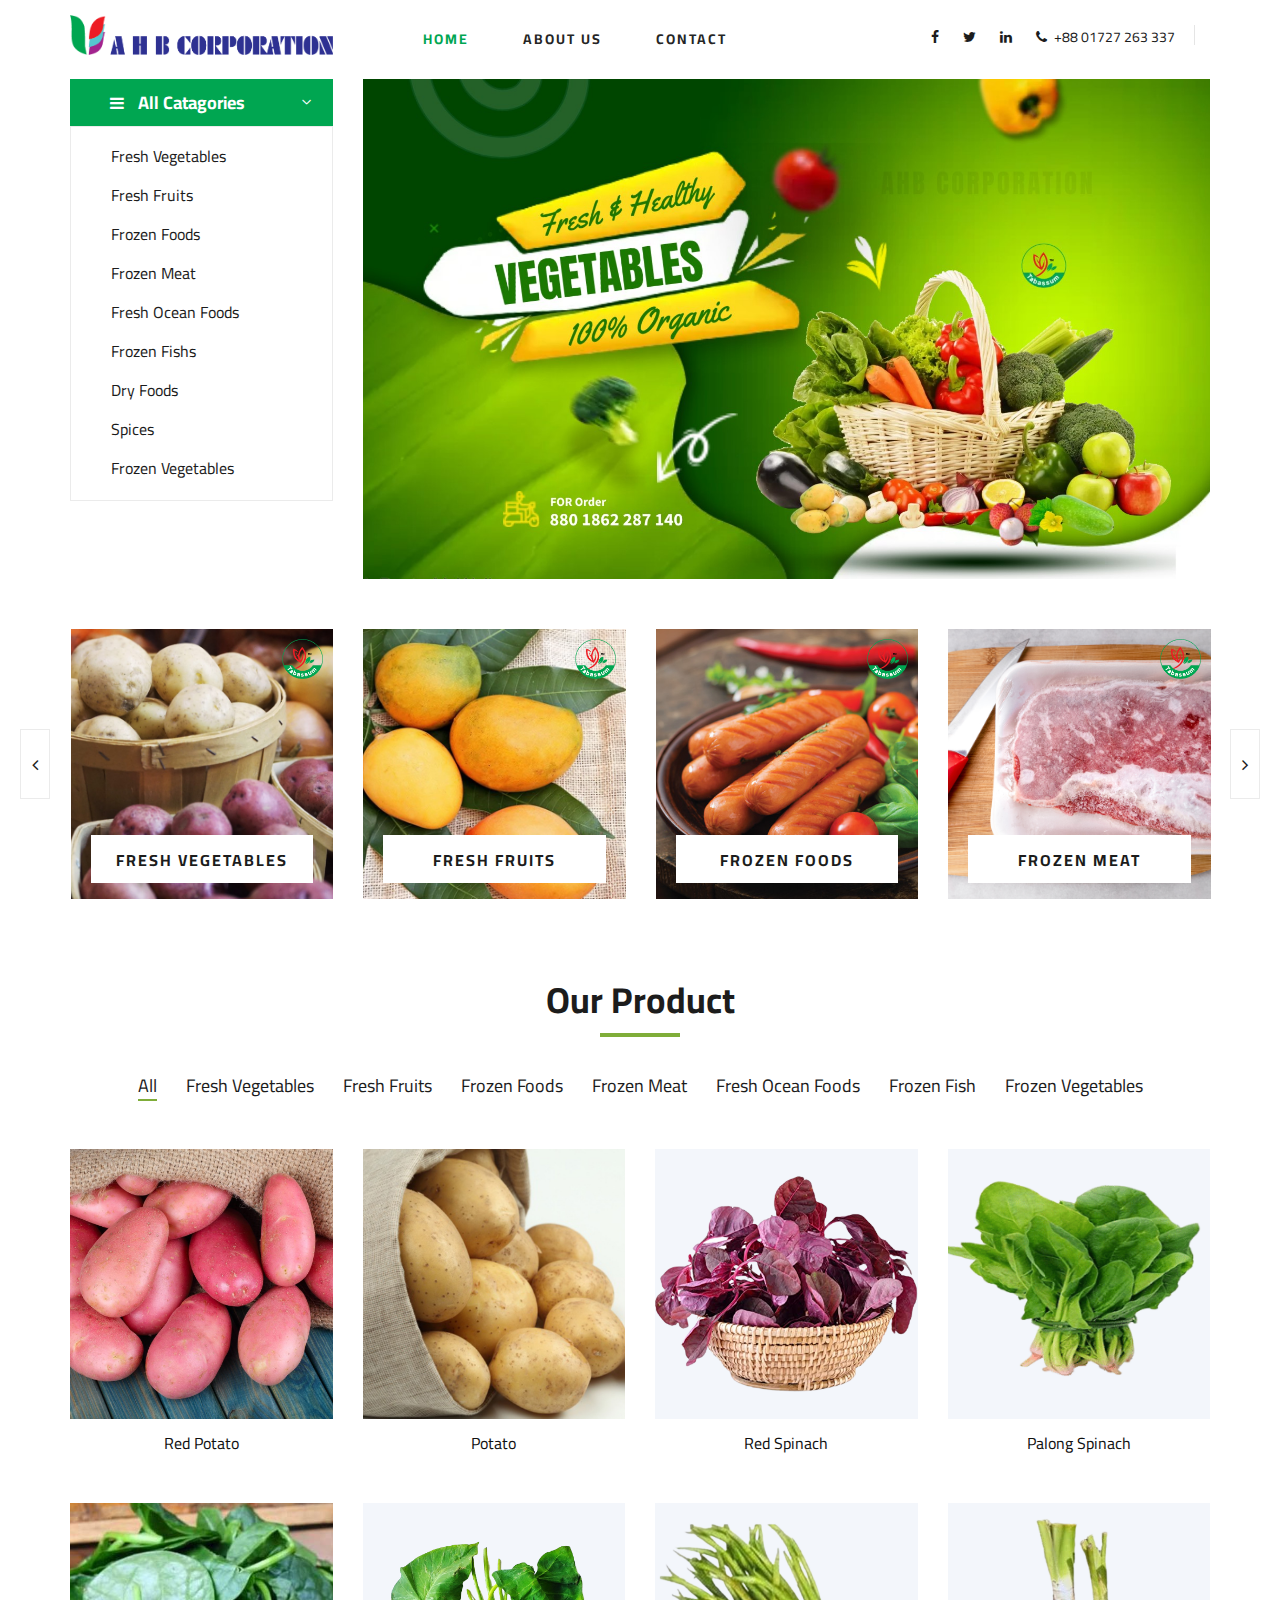
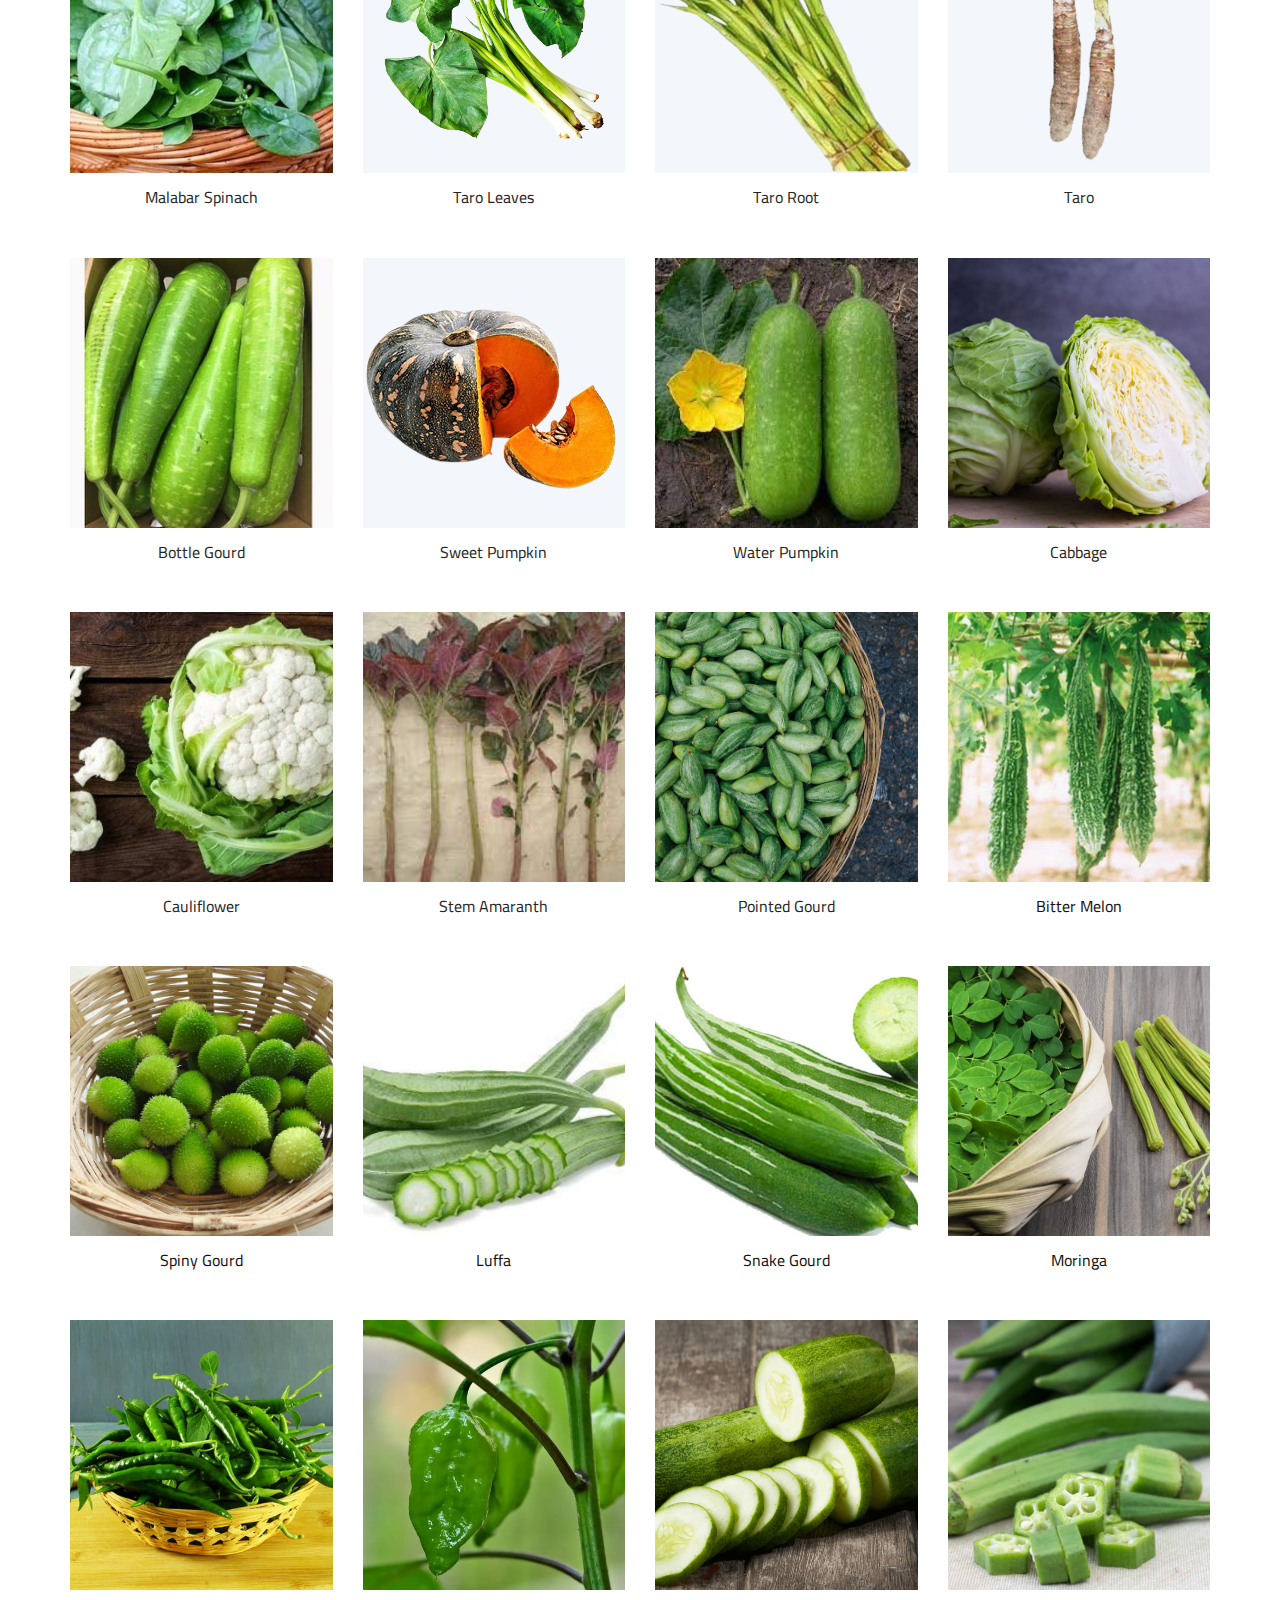
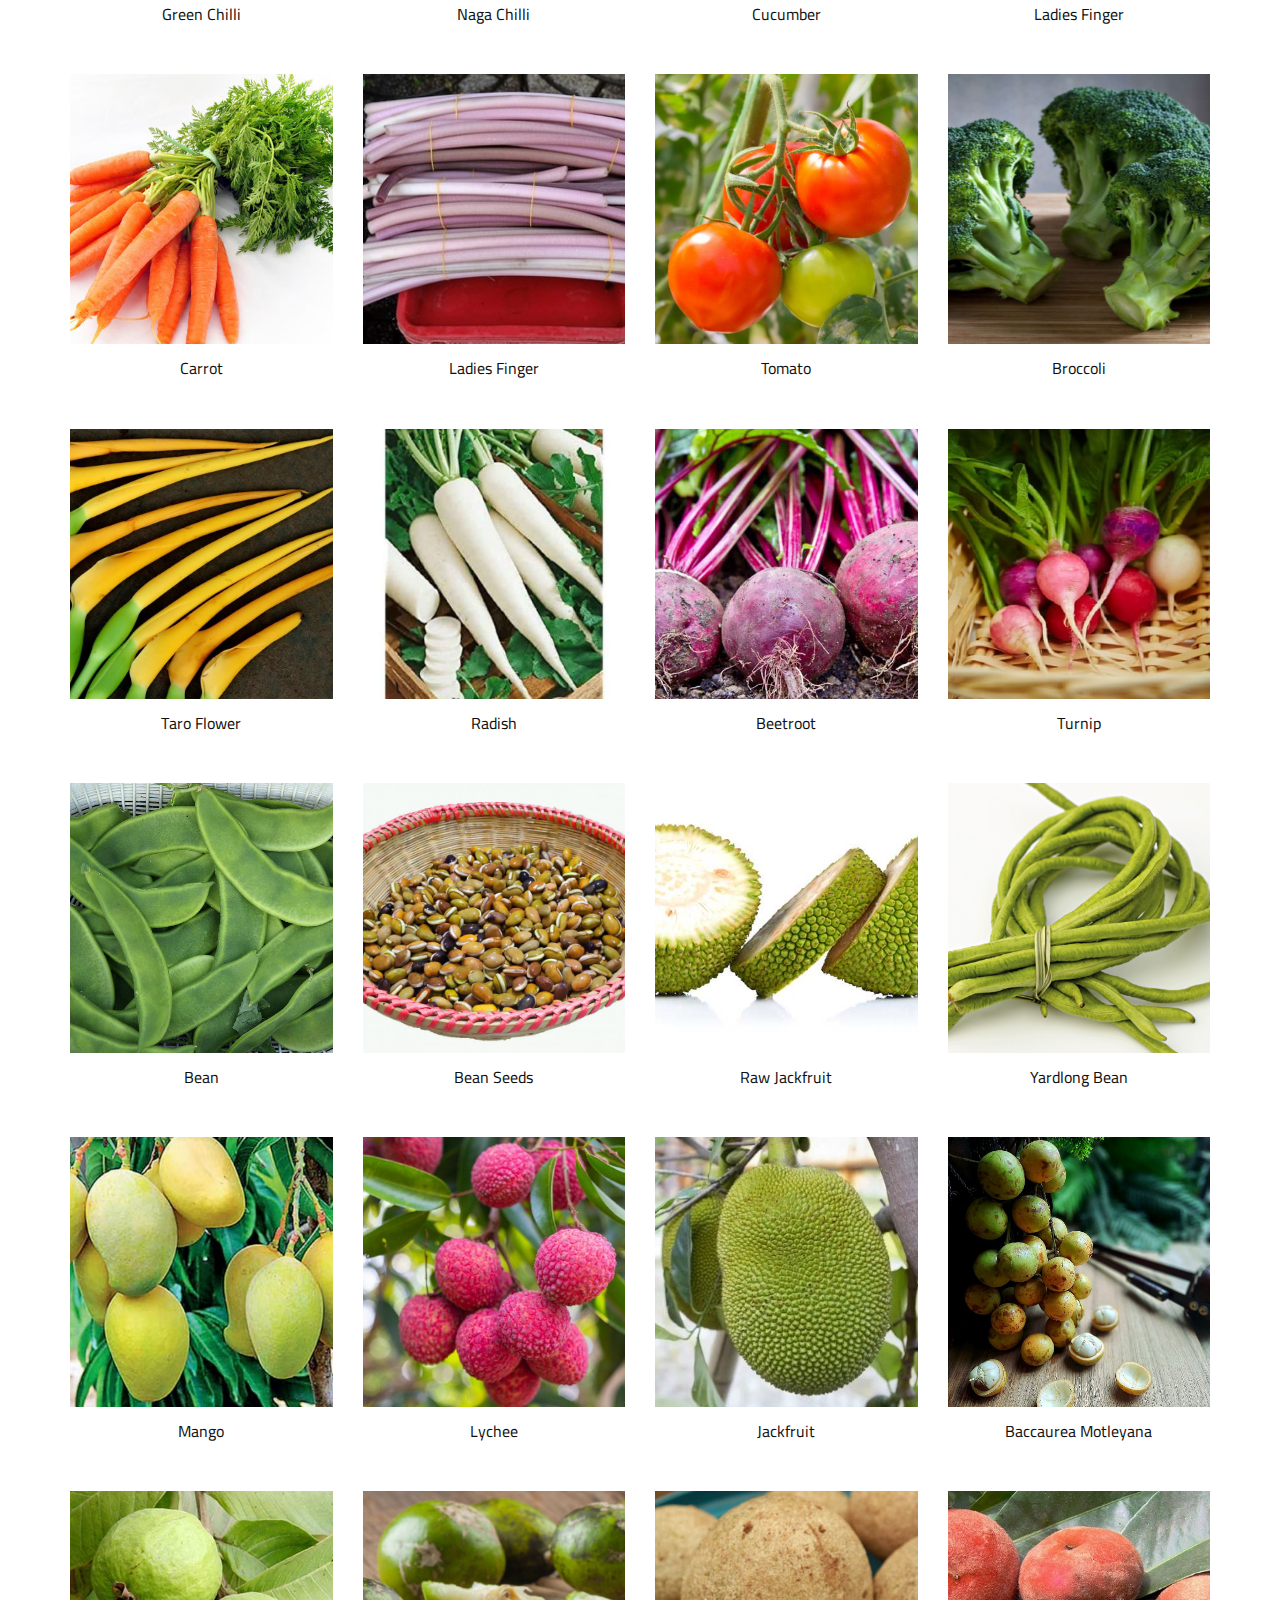
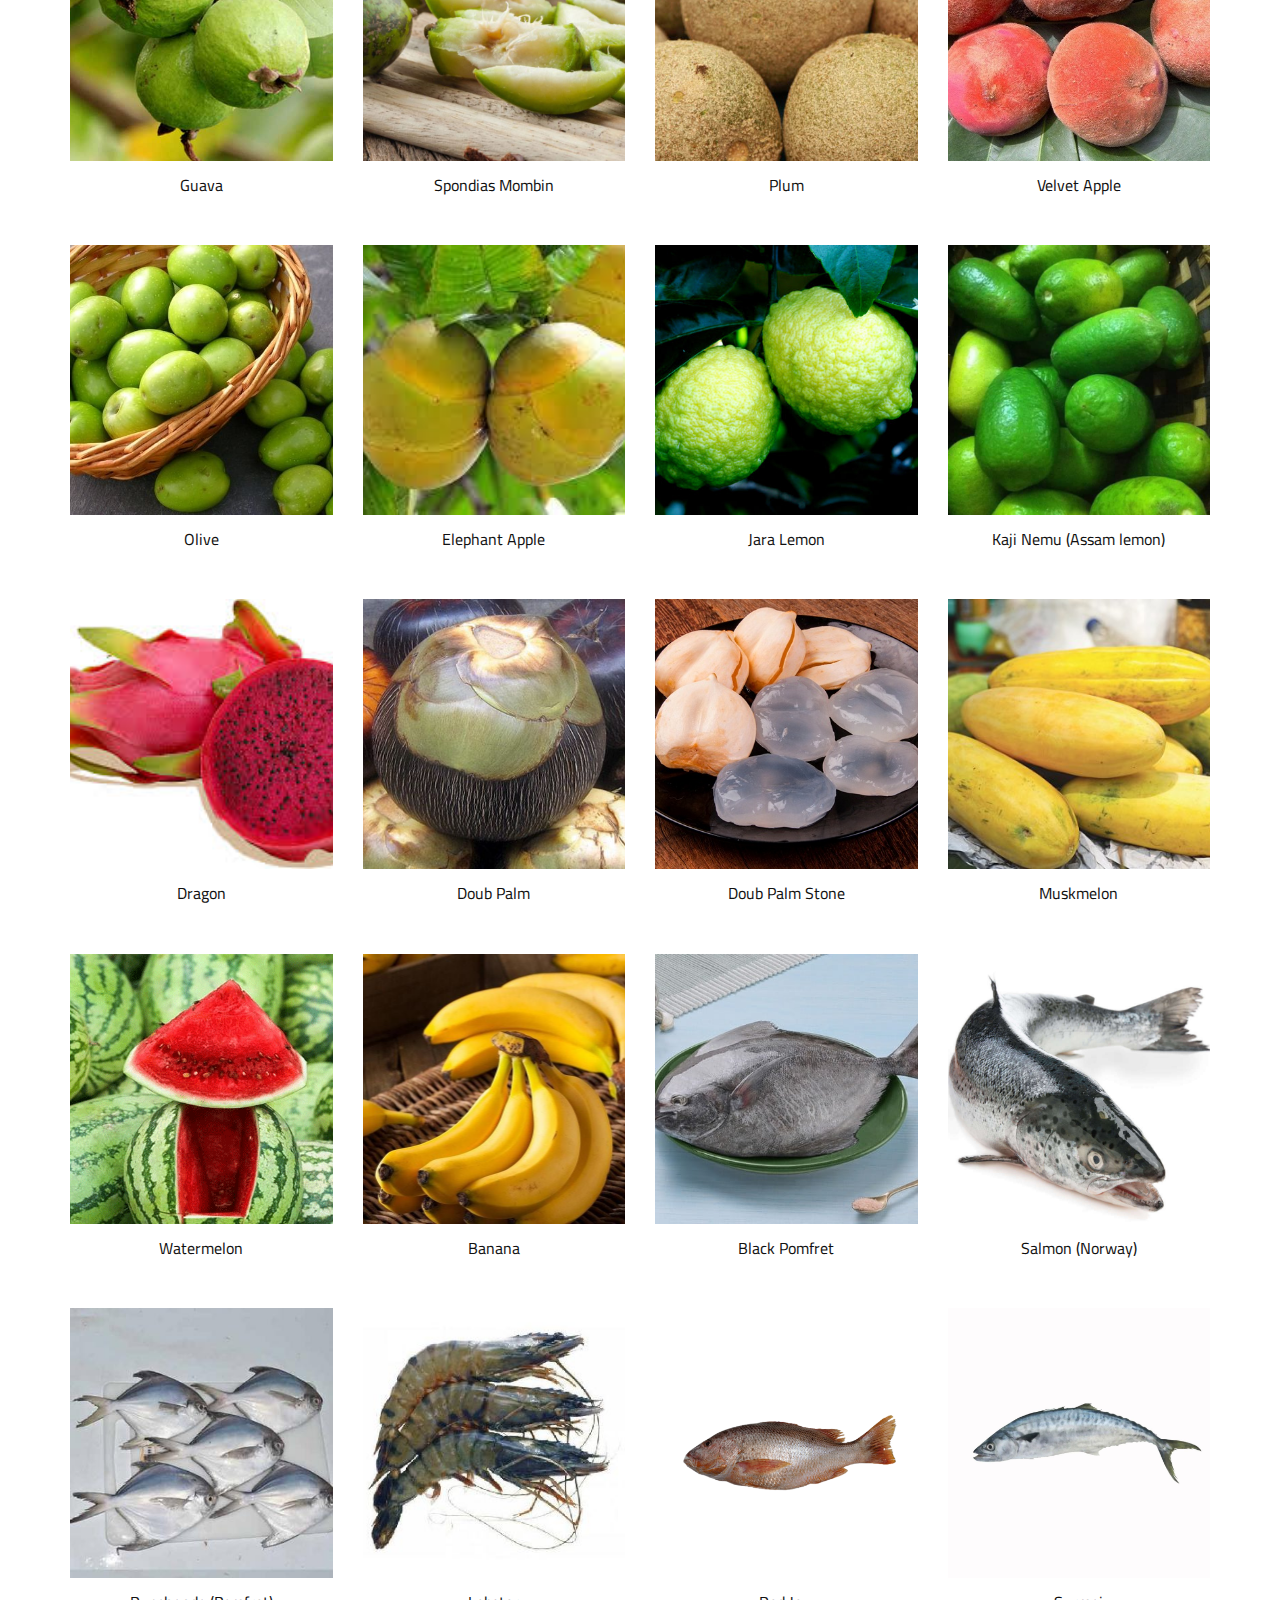
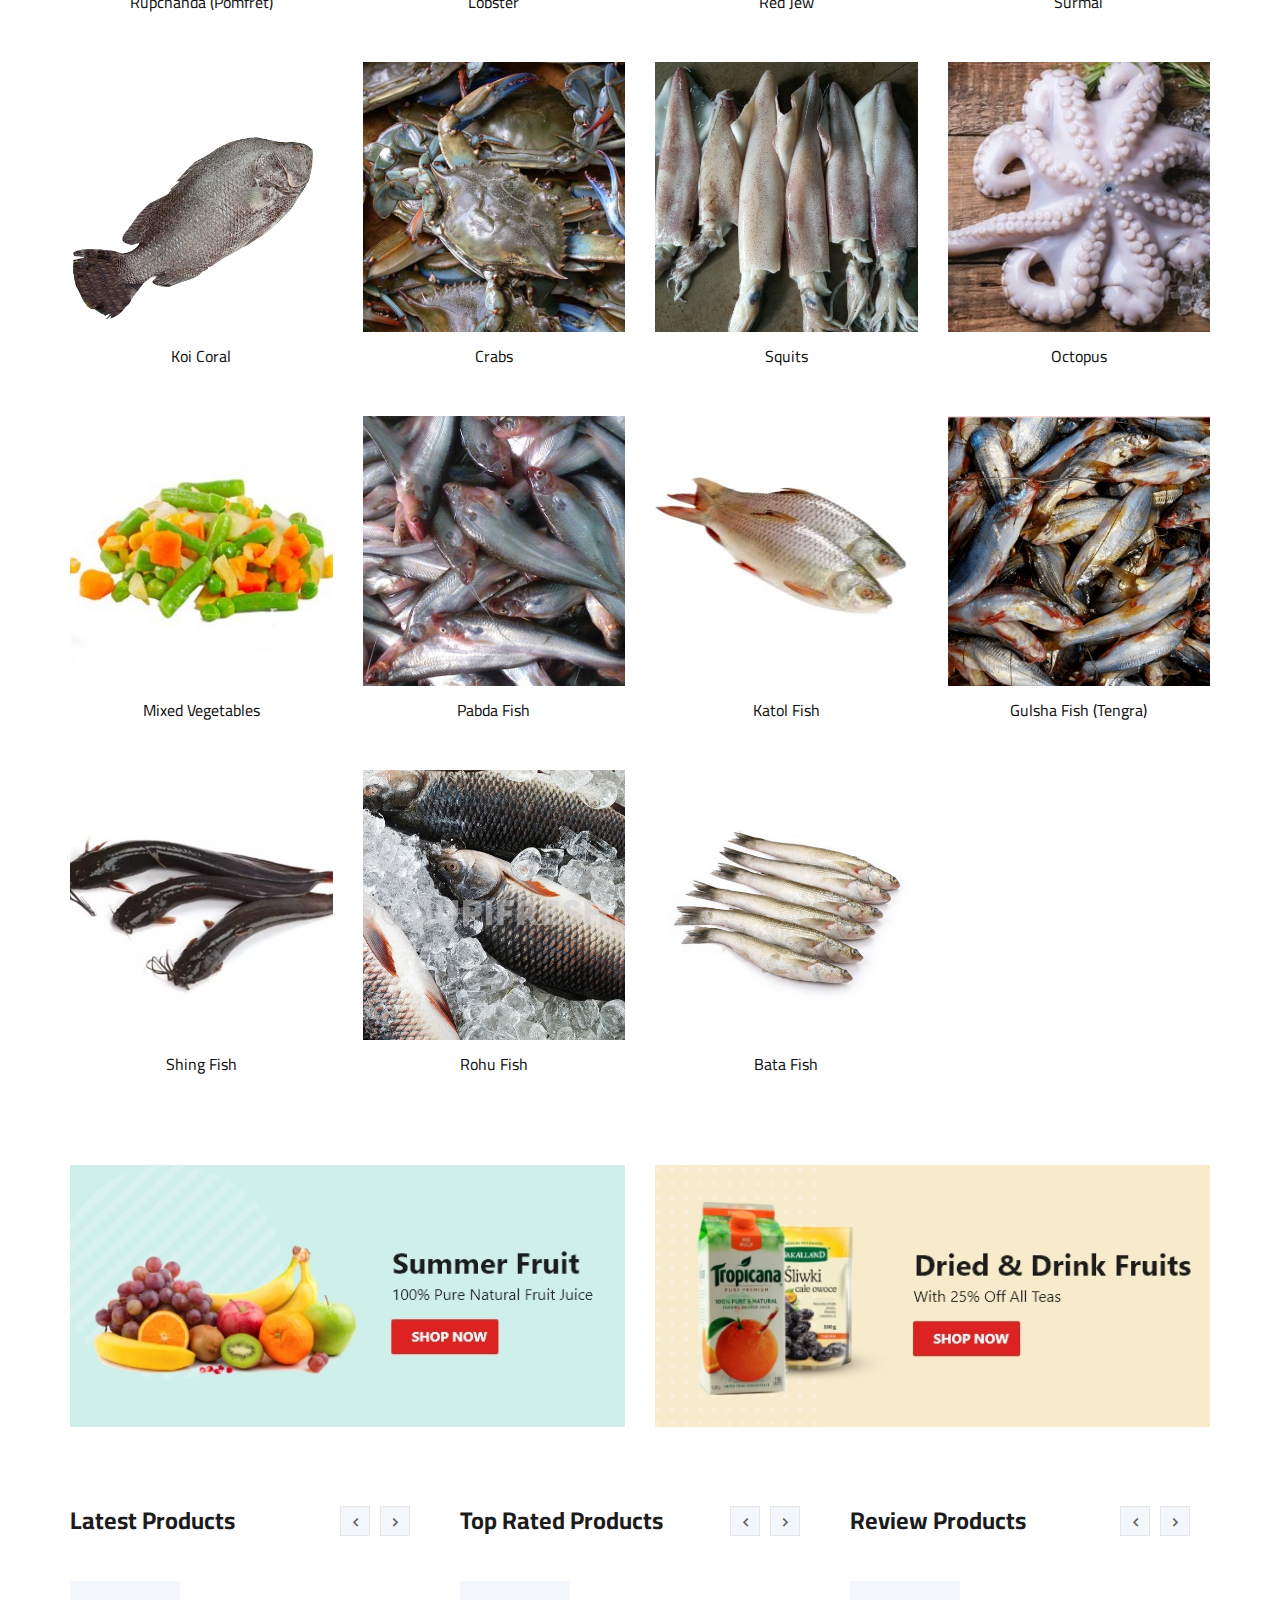
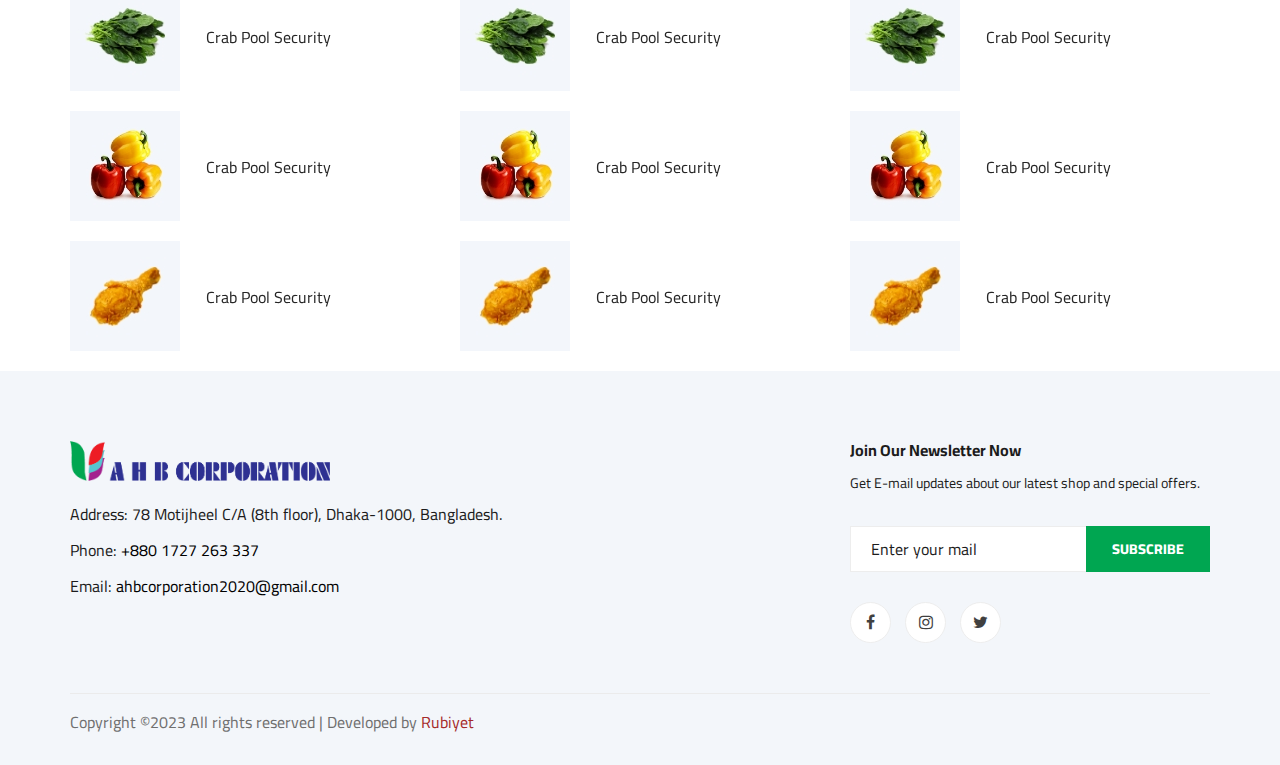
==== index.html @ 31fc53e1 "c6 done" ====
<!DOCTYPE html>
<html lang="en">

<head>
    <meta charset="UTF-8">
    <meta name="description" content="AHB CORPORATION">
    <meta name="keywords" content="AHB CORPORATION, In 2020 by Abid Hasan Biplob in Bangladesh with a vision to
    contribute to the economic development of the country and create a positive impact on the
    global marketplace., Rubiyet Fardous">
    <meta name="viewport" content="width=device-width, initial-scale=1.0">
    <meta http-equiv="X-UA-Compatible" content="ie=edge">
    <title>AHB CORPORATION</title>
    <link rel="icon" href="img/icon.png" type="image/png">

    <!-- Google Font -->
    <link href="https://fonts.googleapis.com/css2?family=Cairo:wght@200;300;400;600;900&display=swap" rel="stylesheet">

    <!-- Css Styles -->
    <link rel="stylesheet" href="css/bootstrap.min.css" type="text/css">
    <link rel="stylesheet" href="css/font-awesome.min.css" type="text/css">
    <link rel="stylesheet" href="css/elegant-icons.css" type="text/css">
    <link rel="stylesheet" href="css/nice-select.css" type="text/css">
    <link rel="stylesheet" href="css/jquery-ui.min.css" type="text/css">
    <link rel="stylesheet" href="css/owl.carousel.min.css" type="text/css">
    <link rel="stylesheet" href="css/slicknav.min.css" type="text/css">
    <link rel="stylesheet" href="css/style.css" type="text/css">
</head>

<body>
    <!-- Page Preloder -->
    <div id="preloder">
        <div class="loader"></div>
    </div>

    <!-- Humberger Begin -->
    <div class="humberger__menu__overlay"></div>
    <div class="humberger__menu__wrapper">
        <div class="humberger__menu__logo">
            <a href="#"><img src="img/logo.png" alt=""></a>
        </div>
        <nav class="humberger__menu__nav mobile-menu">
            <ul>
                <li class="active"><a href="./index.html">Home</a></li>
                <li><a href="./about.html">About Us</a></li>
                <li><a href="./contact.html">Contact</a></li>
            </ul>
        </nav>
        <div id="mobile-menu-wrap"></div>
        <div class="header__top__right__social">
            <a href="https://www.facebook.com/ahbcorporationbd"><i class="fa fa-facebook"></i></a>
            <a href="#"><i class="fa fa-twitter"></i></a>
            <a href="#"><i class="fa fa-linkedin"></i></a>
        </div>
        <div class="humberger__menu__contact">
            <ul>
                <li><a href="mailto:ahbcorporation2020@gmail.com" style="color: black;"><i
                            class="fa fa-envelope"></i>&ensp;ahbcorporation2020@gmail.com</a></li>
                <li><a href="tel:+8801862297140" style="color: black;"><i class="fa fa-phone"></i>&ensp;+88 01727 263
                        337</a></li>
            </ul>
        </div>
    </div>
    <!-- Humberger End -->

    <!-- Header Section Begin -->
    <header class="header">
        <div class="container">
            <div class="row">
                <div class="col-lg-3">
                    <div class="header__logo">
                        <a href="./index.html"><img src="img/logo.png" alt="" style="width: 400px;"></a>
                    </div>
                </div>
                <div class="col-lg-5">
                    <nav class="header__menu">
                        <ul>
                            <li class="active"><a href="./index.html">Home</a></li>
                            <li><a href="./about.html">About Us</a></li>
                            <li><a href="./contact.html">Contact</a></li>
                        </ul>
                    </nav>
                </div>
                <div class="col-lg-4">
                    <div class="header__cart">
                        <div class="header__top__right__social">
                            <a href="https://www.facebook.com/ahbcorporationbd"><i class="fa fa-facebook"></i></a>
                            <a href="#"><i class="fa fa-twitter"></i></a>
                            <a href="#"><i class="fa fa-linkedin"></i></a>
                            <a href="tel:+8801862297140"><i class="fa fa-phone"></i>&ensp;+88 01727 263 337</a>
                        </div>
                    </div>
                </div>
            </div>
            <div class="humberger__open">
                <i class="fa fa-bars"></i>
            </div>
        </div>
    </header>
    <!-- Header Section End -->

    <!-- Hero Section Begin -->
    <section class="hero">
        <div class="container">
            <div class="row">
                <div class="col-lg-3">
                    <div class="hero__categories">
                        <div class="hero__categories__all">
                            <i class="fa fa-bars"></i>
                            <span>All Catagories</span>
                        </div>
                        <ul>
                            <li>Fresh Vegetables</li>
                            <li>Fresh Fruits</li>
                            <li>Frozen Foods</li>
                            <li>Frozen Meat</li>
                            <li>Fresh Ocean Foods</li>
                            <li>Frozen Fishs</li>
                            <li>Dry Foods</li>
                            <li>Spices</li>
                            <li>Frozen Vegetables</li>
                        </ul>
                    </div>
                </div>
                <div class="col-lg-9">
                    <div class="hero__item set-bg" data-setbg="img/hero/B-16.jpg">
                    </div>
                </div>
            </div>
        </div>
    </section>
    <!-- Hero Section End -->

    <!-- Categories Section Begin -->
    <section class="categories">
        <div class="container">
            <div class="row">
                <div class="categories__slider owl-carousel">
                    <div class="col-lg-3">
                        <div class="categories__item set-bg" data-setbg="img/categories/c-1.jpg">
                            <span><img src="img/logo2.png" alt="" width="40px" height="40px"></span>
                            <h5><p>Fresh Vegetables</p></h5>
                        </div>
                    </div>
                    <div class="col-lg-3">
                        <div class="categories__item set-bg" data-setbg="img/categories/c-2.jpg">
                            <span><img src="img/logo2.png" alt="" width="40px" height="40px"></span>
                            <h5><p>Fresh Fruits</p></h5>
                        </div>
                    </div>
                    <div class="col-lg-3">
                        <div class="categories__item set-bg" data-setbg="img/categories/c-3.jpg">
                            <span><img src="img/logo2.png" alt="" width="40px" height="40px"></span>
                            <h5><p>Frozen Foods</p></h5>
                        </div>
                    </div>
                    <div class="col-lg-3">
                        <div class="categories__item set-bg" data-setbg="img/categories/c-4.jpg">
                            <span><img src="img/logo2.png" alt="" width="40px" height="40px"></span>
                            <h5><p>Frozen Meat</p></h5>
                        </div>
                    </div>
                    <div class="col-lg-3">
                        <div class="categories__item set-bg" data-setbg="img/categories/c-5.jpg">
                            <span><img src="img/logo2.png" alt="" width="40px" height="40px"></span>
                            <h5><p>Fresh Ocean Foods</p></h5>
                        </div>
                    </div>
                    <div class="col-lg-3">
                        <div class="categories__item set-bg" data-setbg="img/categories/c-6.jpg">
                            <span><img src="img/logo2.png" alt="" width="40px" height="40px"></span>
                            <h5><p>Frozen Fishs</p></h5>
                        </div>
                    </div>
                    <div class="col-lg-3">
                        <div class="categories__item set-bg" data-setbg="img/categories/c-7.jpg">
                            <span><img src="img/logo2.png" alt="" width="40px" height="40px"></span>
                            <h5><p>Dry Foods</p></h5>
                        </div>
                    </div>
                    <div class="col-lg-3">
                        <div class="categories__item set-bg" data-setbg="img/categories/c-8.png">
                            <span><img src="img/logo2.png" alt="" width="40px" height="40px"></span>
                            <h5><p>Spices</p></h5>
                        </div>
                    </div>
                    <div class="col-lg-3">
                        <div class="categories__item set-bg" data-setbg="img/categories/c-9.jpg">
                            <span><img src="img/logo2.png" alt="" width="40px" height="40px"></span>
                            <h5><p>Frozen Vegetables</p></h5>
                        </div>
                    </div>
                </div>
            </div>
        </div>
    </section>
    <!-- Categories Section End -->

    <!-- Featured Section Begin -->
    <section class="featured spad">
        <div class="container">
            <div class="row">
                <div class="col-lg-12">
                    <div class="section-title">
                        <h2>Our Product</h2>
                    </div>
                    <div class="featured__controls">
                        <ul>
                            <li class="active" data-filter="*">All</li>
                            <li data-filter=".freshVegetables">Fresh Vegetables</li>
                            <li data-filter=".freshFruits">Fresh Fruits</li>
                            <li data-filter=".frozenFoods">Frozen Foods</li>
                            <li data-filter=".frozenMeat">Frozen Meat</li>
                            <li data-filter=".freshOceanFoods">Fresh Ocean Foods</li>
                            <li data-filter=".frozenFish">Frozen Fish</li>
                            <li data-filter=".frozenVegetables">Frozen Vegetables</li>
                        </ul>
                    </div>
                </div>
            </div>
            <div class="row featured__filter">
                <div class="col-lg-3 col-md-4 col-sm-6 mix freshVegetables">
                    <div class="featured__item">
                        <div class="featured__item__pic set-bg" data-setbg="img/featured/c1-1.jpg">
                        </div>
                        <div class="featured__item__text">
                            <h6>Red Potato</h6>
                        </div>
                    </div>
                </div>
                <div class="col-lg-3 col-md-4 col-sm-6 mix freshVegetables">
                    <div class="featured__item">
                        <div class="featured__item__pic set-bg" data-setbg="img/featured/c1-2.jpg">
                        </div>
                        <div class="featured__item__text">
                            <h6>Potato</h6>
                        </div>
                    </div>
                </div>
                <div class="col-lg-3 col-md-4 col-sm-6 mix freshVegetables">
                    <div class="featured__item">
                        <div class="featured__item__pic set-bg" data-setbg="img/featured/c1-3.png">
                        </div>
                        <div class="featured__item__text">
                            <h6>Red Spinach</h6>
                        </div>
                    </div>
                </div>
                <div class="col-lg-3 col-md-4 col-sm-6 mix freshVegetables">
                    <div class="featured__item">
                        <div class="featured__item__pic set-bg" data-setbg="img/featured/c1-4.png" style="background-color: #F3F6FB;">
                        </div>
                        <div class="featured__item__text">
                            <h6>Palong Spinach</h6>
                        </div>
                    </div>
                </div>
                <div class="col-lg-3 col-md-4 col-sm-6 mix freshVegetables">
                    <div class="featured__item">
                        <div class="featured__item__pic set-bg" data-setbg="img/featured/c1-5.jpg">
                        </div>
                        <div class="featured__item__text">
                            <h6><a href="#">Malabar Spinach</a></h6>
                        </div>
                    </div>
                </div>
                <div class="col-lg-3 col-md-4 col-sm-6 mix freshVegetables">
                    <div class="featured__item">
                        <div class="featured__item__pic set-bg" data-setbg="img/featured/c1-6.png">
                        </div>
                        <div class="featured__item__text">
                            <h6><a href="#">Taro Leaves</a></h6>
                        </div>
                    </div>
                </div>
                <div class="col-lg-3 col-md-4 col-sm-6 mix freshVegetables">
                    <div class="featured__item">
                        <div class="featured__item__pic set-bg" data-setbg="img/featured/c1-7.png">
                        </div>
                        <div class="featured__item__text">
                            <h6><a href="#">Taro Root</a></h6>
                        </div>
                    </div>
                </div>
                <div class="col-lg-3 col-md-4 col-sm-6 mix freshVegetables">
                    <div class="featured__item">
                        <div class="featured__item__pic set-bg" data-setbg="img/featured/c1-8.png">
                        </div>
                        <div class="featured__item__text">
                            <h6><a href="#">Taro</a></h6>
                        </div>
                    </div>
                </div>
                <div class="col-lg-3 col-md-4 col-sm-6 mix freshVegetables">
                    <div class="featured__item">
                        <div class="featured__item__pic set-bg" data-setbg="img/featured/c1-9.jpg">
                        </div>
                        <div class="featured__item__text">
                            <h6><a href="#">Bottle Gourd</a></h6>
                        </div>
                    </div>
                </div>
                <div class="col-lg-3 col-md-4 col-sm-6 mix freshVegetables">
                    <div class="featured__item">
                        <div class="featured__item__pic set-bg" data-setbg="img/featured/c1-10.png">
                        </div>
                        <div class="featured__item__text">
                            <h6><a href="#">Sweet Pumpkin</a></h6>
                        </div>
                    </div>
                </div>
                <div class="col-lg-3 col-md-4 col-sm-6 mix freshVegetables">
                    <div class="featured__item">
                        <div class="featured__item__pic set-bg" data-setbg="img/featured/c1-11.jpg">
                        </div>
                        <div class="featured__item__text">
                            <h6><a href="#">Water Pumpkin</a></h6>
                        </div>
                    </div>
                </div>
                <div class="col-lg-3 col-md-4 col-sm-6 mix freshVegetables">
                    <div class="featured__item">
                        <div class="featured__item__pic set-bg" data-setbg="img/featured/c1-12.jpg">
                        </div>
                        <div class="featured__item__text">
                            <h6><a href="#">Cabbage</a></h6>
                        </div>
                    </div>
                </div>
                <div class="col-lg-3 col-md-4 col-sm-6 mix freshVegetables">
                    <div class="featured__item">
                        <div class="featured__item__pic set-bg" data-setbg="img/featured/c1-13.jpg">
                        </div>
                        <div class="featured__item__text">
                            <h6><a href="#">Cauliflower</a></h6>
                        </div>
                    </div>
                </div>
                <div class="col-lg-3 col-md-4 col-sm-6 mix freshVegetables">
                    <div class="featured__item">
                        <div class="featured__item__pic set-bg" data-setbg="img/featured/c1-14.jpg">
                        </div>
                        <div class="featured__item__text">
                            <h6><a href="#">Stem Amaranth</a></h6>
                        </div>
                    </div>
                </div>
                <div class="col-lg-3 col-md-4 col-sm-6 mix freshVegetables">
                    <div class="featured__item">
                        <div class="featured__item__pic set-bg" data-setbg="img/featured/c1-15.jpg">
                        </div>
                        <div class="featured__item__text">
                            <h6><a href="#">Pointed Gourd</a></h6>
                        </div>
                    </div>
                </div>
                <div class="col-lg-3 col-md-4 col-sm-6 mix freshVegetables">
                    <div class="featured__item">
                        <div class="featured__item__pic set-bg" data-setbg="img/featured/c1-16.jpg">
                        </div>
                        <div class="featured__item__text">
                            <h6>Bitter Melon</h6>
                        </div>
                    </div>
                </div>
                <div class="col-lg-3 col-md-4 col-sm-6 mix freshVegetables">
                    <div class="featured__item">
                        <div class="featured__item__pic set-bg" data-setbg="img/featured/c1-17.jpg">
                        </div>
                        <div class="featured__item__text">
                            <h6>Spiny Gourd</h6>
                        </div>
                    </div>
                </div>
                <div class="col-lg-3 col-md-4 col-sm-6 mix freshVegetables">
                    <div class="featured__item">
                        <div class="featured__item__pic set-bg" data-setbg="img/featured/c1-18.jpg">
                        </div>
                        <div class="featured__item__text">
                            <h6>Luffa</h6>
                        </div>
                    </div>
                </div>
                <div class="col-lg-3 col-md-4 col-sm-6 mix freshVegetables">
                    <div class="featured__item">
                        <div class="featured__item__pic set-bg" data-setbg="img/featured/c1-19.jpg">
                        </div>
                        <div class="featured__item__text">
                            <h6>Snake Gourd</h6>
                        </div>
                    </div>
                </div>
                <div class="col-lg-3 col-md-4 col-sm-6 mix freshVegetables">
                    <div class="featured__item">
                        <div class="featured__item__pic set-bg" data-setbg="img/featured/c1-20.jpg">
                        </div>
                        <div class="featured__item__text">
                            <h6>Moringa</h6>
                        </div>
                    </div>
                </div>
                <div class="col-lg-3 col-md-4 col-sm-6 mix freshVegetables">
                    <div class="featured__item">
                        <div class="featured__item__pic set-bg" data-setbg="img/featured/c1-21.jpg">
                        </div>
                        <div class="featured__item__text">
                            <h6>Green Chilli</h6>
                        </div>
                    </div>
                </div>
                <div class="col-lg-3 col-md-4 col-sm-6 mix freshVegetables">
                    <div class="featured__item">
                        <div class="featured__item__pic set-bg" data-setbg="img/featured/c1-22.jpg">
                        </div>
                        <div class="featured__item__text">
                            <h6>Naga Chilli</h6>
                        </div>
                    </div>
                </div>
                <div class="col-lg-3 col-md-4 col-sm-6 mix freshVegetables">
                    <div class="featured__item">
                        <div class="featured__item__pic set-bg" data-setbg="img/featured/c1-23.jpg">
                        </div>
                        <div class="featured__item__text">
                            <h6>Cucumber</h6>
                        </div>
                    </div>
                </div>
                <div class="col-lg-3 col-md-4 col-sm-6 mix freshVegetables">
                    <div class="featured__item">
                        <div class="featured__item__pic set-bg" data-setbg="img/featured/c1-24.jpg">
                        </div>
                        <div class="featured__item__text">
                            <h6>Ladies Finger</h6>
                        </div>
                    </div>
                </div>
                <div class="col-lg-3 col-md-4 col-sm-6 mix freshVegetables">
                    <div class="featured__item">
                        <div class="featured__item__pic set-bg" data-setbg="img/featured/c1-25.jpg">
                        </div>
                        <div class="featured__item__text">
                            <h6>Carrot</h6>
                        </div>
                    </div>
                </div>
                <div class="col-lg-3 col-md-4 col-sm-6 mix freshVegetables">
                    <div class="featured__item">
                        <div class="featured__item__pic set-bg" data-setbg="img/featured/c1-26.jpg">
                        </div>
                        <div class="featured__item__text">
                            <h6>Ladies Finger</h6>
                        </div>
                    </div>
                </div>
                <div class="col-lg-3 col-md-4 col-sm-6 mix freshVegetables">
                    <div class="featured__item">
                        <div class="featured__item__pic set-bg" data-setbg="img/featured/c1-27.jpg">
                        </div>
                        <div class="featured__item__text">
                            <h6>Tomato</h6>
                        </div>
                    </div>
                </div>
                <div class="col-lg-3 col-md-4 col-sm-6 mix freshVegetables">
                    <div class="featured__item">
                        <div class="featured__item__pic set-bg" data-setbg="img/featured/c1-28.jpg">
                        </div>
                        <div class="featured__item__text">
                            <h6>Broccoli</h6>
                        </div>
                    </div>
                </div>
                <div class="col-lg-3 col-md-4 col-sm-6 mix freshVegetables">
                    <div class="featured__item">
                        <div class="featured__item__pic set-bg" data-setbg="img/featured/c1-29.jpg">
                        </div>
                        <div class="featured__item__text">
                            <h6>Taro Flower</h6>
                        </div>
                    </div>
                </div>
                <div class="col-lg-3 col-md-4 col-sm-6 mix freshVegetables">
                    <div class="featured__item">
                        <div class="featured__item__pic set-bg" data-setbg="img/featured/c1-30.jpg">
                        </div>
                        <div class="featured__item__text">
                            <h6>Radish</h6>
                        </div>
                    </div>
                </div>
                <div class="col-lg-3 col-md-4 col-sm-6 mix freshVegetables">
                    <div class="featured__item">
                        <div class="featured__item__pic set-bg" data-setbg="img/featured/c1-31.jpg">
                        </div>
                        <div class="featured__item__text">
                            <h6>Beetroot</h6>
                        </div>
                    </div>
                </div>
                <div class="col-lg-3 col-md-4 col-sm-6 mix freshVegetables">
                    <div class="featured__item">
                        <div class="featured__item__pic set-bg" data-setbg="img/featured/c1-32.jpg">
                        </div>
                        <div class="featured__item__text">
                            <h6>Turnip</h6>
                        </div>
                    </div>
                </div>
                <div class="col-lg-3 col-md-4 col-sm-6 mix freshVegetables">
                    <div class="featured__item">
                        <div class="featured__item__pic set-bg" data-setbg="img/featured/c1-33.jpg">
                        </div>
                        <div class="featured__item__text">
                            <h6>Bean</h6>
                        </div>
                    </div>
                </div>
                <div class="col-lg-3 col-md-4 col-sm-6 mix freshVegetables">
                    <div class="featured__item">
                        <div class="featured__item__pic set-bg" data-setbg="img/featured/c1-34.jpg">
                        </div>
                        <div class="featured__item__text">
                            <h6>Bean Seeds</h6>
                        </div>
                    </div>
                </div>
                <div class="col-lg-3 col-md-4 col-sm-6 mix freshVegetables">
                    <div class="featured__item">
                        <div class="featured__item__pic set-bg" data-setbg="img/featured/c1-35.jpg">
                        </div>
                        <div class="featured__item__text">
                            <h6>Raw Jackfruit</h6>
                        </div>
                    </div>
                </div>
                <div class="col-lg-3 col-md-4 col-sm-6 mix freshVegetables">
                    <div class="featured__item">
                        <div class="featured__item__pic set-bg" data-setbg="img/featured/c1-36.jpg">
                        </div>
                        <div class="featured__item__text">
                            <h6>Yardlong Bean</h6>
                        </div>
                    </div>
                </div>
                    <!-- Fresh Fruits -->
                <div class="col-lg-3 col-md-4 col-sm-6 mix freshFruits">
                    <div class="featured__item">
                        <div class="featured__item__pic set-bg" data-setbg="img/featured/c2/c2-1.jpg">
                        </div>
                        <div class="featured__item__text">
                            <h6>Mango</h6>
                        </div>
                    </div>
                </div>
                <div class="col-lg-3 col-md-4 col-sm-6 mix freshFruits">
                    <div class="featured__item">
                        <div class="featured__item__pic set-bg" data-setbg="img/featured/c2/2.jpg">
                        </div>
                        <div class="featured__item__text">
                            <h6>Lychee</h6>
                        </div>
                    </div>
                </div>
                <div class="col-lg-3 col-md-4 col-sm-6 mix freshFruits">
                    <div class="featured__item">
                        <div class="featured__item__pic set-bg" data-setbg="img/featured/c2/3.jpg">
                        </div>
                        <div class="featured__item__text">
                            <h6>Jackfruit</h6>
                        </div>
                    </div>
                </div>
                <div class="col-lg-3 col-md-4 col-sm-6 mix freshFruits">
                    <div class="featured__item">
                        <div class="featured__item__pic set-bg" data-setbg="img/featured/c2/4.jpg">
                        </div>
                        <div class="featured__item__text">
                            <h6>Baccaurea Motleyana</h6>
                        </div>
                    </div>
                </div>
                <div class="col-lg-3 col-md-4 col-sm-6 mix freshFruits">
                    <div class="featured__item">
                        <div class="featured__item__pic set-bg" data-setbg="img/featured/c2/5.jpg">
                        </div>
                        <div class="featured__item__text">
                            <h6>Guava</h6>
                        </div>
                    </div>
                </div>
                <div class="col-lg-3 col-md-4 col-sm-6 mix freshFruits">
                    <div class="featured__item">
                        <div class="featured__item__pic set-bg" data-setbg="img/featured/c2/6.jpg">
                        </div>
                        <div class="featured__item__text">
                            <h6>Spondias Mombin</h6>
                        </div>
                    </div>
                </div>
                <div class="col-lg-3 col-md-4 col-sm-6 mix freshFruits">
                    <div class="featured__item">
                        <div class="featured__item__pic set-bg" data-setbg="img/featured/c2/7.jpg">
                        </div>
                        <div class="featured__item__text">
                            <h6>Plum</h6>
                        </div>
                    </div>
                </div>
                <div class="col-lg-3 col-md-4 col-sm-6 mix freshFruits">
                    <div class="featured__item">
                        <div class="featured__item__pic set-bg" data-setbg="img/featured/c2/8.jpg">
                        </div>
                        <div class="featured__item__text">
                            <h6>Velvet Apple</h6>
                        </div>
                    </div>
                </div>
                <div class="col-lg-3 col-md-4 col-sm-6 mix freshFruits">
                    <div class="featured__item">
                        <div class="featured__item__pic set-bg" data-setbg="img/featured/c2/9.jpg">
                        </div>
                        <div class="featured__item__text">
                            <h6>Olive</h6>
                        </div>
                    </div>
                </div>
                <div class="col-lg-3 col-md-4 col-sm-6 mix freshFruits">
                    <div class="featured__item">
                        <div class="featured__item__pic set-bg" data-setbg="img/featured/c2/10.jpg">
                        </div>
                        <div class="featured__item__text">
                            <h6>Elephant Apple</h6>
                        </div>
                    </div>
                </div>
                <div class="col-lg-3 col-md-4 col-sm-6 mix freshFruits">
                    <div class="featured__item">
                        <div class="featured__item__pic set-bg" data-setbg="img/featured/c2/11.jpg">
                        </div>
                        <div class="featured__item__text">
                            <h6>Jara Lemon</h6>
                        </div>
                    </div>
                </div>
                <div class="col-lg-3 col-md-4 col-sm-6 mix freshFruits">
                    <div class="featured__item">
                        <div class="featured__item__pic set-bg" data-setbg="img/featured/c2/12.jpg">
                        </div>
                        <div class="featured__item__text">
                            <h6>Kaji Nemu (Assam lemon)</h6>
                        </div>
                    </div>
                </div>
                <div class="col-lg-3 col-md-4 col-sm-6 mix freshFruits">
                    <div class="featured__item">
                        <div class="featured__item__pic set-bg" data-setbg="img/featured/c2/13.jpg">
                        </div>
                        <div class="featured__item__text">
                            <h6>Dragon</h6>
                        </div>
                    </div>
                </div>
                <div class="col-lg-3 col-md-4 col-sm-6 mix freshFruits">
                    <div class="featured__item">
                        <div class="featured__item__pic set-bg" data-setbg="img/featured/c2/14.jpg">
                        </div>
                        <div class="featured__item__text">
                            <h6>Doub Palm</h6>
                        </div>
                    </div>
                </div>
                <div class="col-lg-3 col-md-4 col-sm-6 mix freshFruits">
                    <div class="featured__item">
                        <div class="featured__item__pic set-bg" data-setbg="img/featured/c2/15.jpg">
                        </div>
                        <div class="featured__item__text">
                            <h6>Doub Palm Stone</h6>
                        </div>
                    </div>
                </div>
                <div class="col-lg-3 col-md-4 col-sm-6 mix freshFruits">
                    <div class="featured__item">
                        <div class="featured__item__pic set-bg" data-setbg="img/featured/c2/16.jpg">
                        </div>
                        <div class="featured__item__text">
                            <h6>Muskmelon</h6>
                        </div>
                    </div>
                </div>
                <div class="col-lg-3 col-md-4 col-sm-6 mix freshFruits">
                    <div class="featured__item">
                        <div class="featured__item__pic set-bg" data-setbg="img/featured/c2/17.jpg">
                        </div>
                        <div class="featured__item__text">
                            <h6>Watermelon</h6>
                        </div>
                    </div>
                </div>
                <div class="col-lg-3 col-md-4 col-sm-6 mix freshFruits">
                    <div class="featured__item">
                        <div class="featured__item__pic set-bg" data-setbg="img/featured/c2/18.jpg">
                        </div>
                        <div class="featured__item__text">
                            <h6>Banana</h6>
                        </div>
                    </div>
                </div>
                <div class="col-lg-3 col-md-4 col-sm-6 mix freshOceanFoods">
                    <div class="featured__item">
                        <div class="featured__item__pic set-bg" data-setbg="img/featured/c5/1.jpg">
                        </div>
                        <div class="featured__item__text">
                            <h6>Black Pomfret</h6>
                        </div>
                    </div>
                </div>
                <div class="col-lg-3 col-md-4 col-sm-6 mix freshOceanFoods">
                    <div class="featured__item">
                        <div class="featured__item__pic set-bg" data-setbg="img/featured/c5/2.jpg">
                        </div>
                        <div class="featured__item__text">
                            <h6>Salmon (Norway)</h6>
                        </div>
                    </div>
                </div>
                <div class="col-lg-3 col-md-4 col-sm-6 mix freshOceanFoods">
                    <div class="featured__item">
                        <div class="featured__item__pic set-bg" data-setbg="img/featured/c5/3.jpg">
                        </div>
                        <div class="featured__item__text">
                            <h6>Rupchanda (Pomfret)</h6>
                        </div>
                    </div>
                </div>
                <div class="col-lg-3 col-md-4 col-sm-6 mix freshOceanFoods">
                    <div class="featured__item">
                        <div class="featured__item__pic set-bg" data-setbg="img/featured/c5/4.jpg">
                        </div>
                        <div class="featured__item__text">
                            <h6>Lobster</h6>
                        </div>
                    </div>
                </div>
                <div class="col-lg-3 col-md-4 col-sm-6 mix freshOceanFoods">
                    <div class="featured__item">
                        <div class="featured__item__pic set-bg" data-setbg="img/featured/c5/5.jpg">
                        </div>
                        <div class="featured__item__text">
                            <h6>Red Jew</h6>
                        </div>
                    </div>
                </div>
                <div class="col-lg-3 col-md-4 col-sm-6 mix freshOceanFoods">
                    <div class="featured__item">
                        <div class="featured__item__pic set-bg" data-setbg="img/featured/c5/6.jpg">
                        </div>
                        <div class="featured__item__text">
                            <h6>Surmai</h6>
                        </div>
                    </div>
                </div>
                <div class="col-lg-3 col-md-4 col-sm-6 mix freshOceanFoods">
                    <div class="featured__item">
                        <div class="featured__item__pic set-bg" data-setbg="img/featured/c5/7.jpg">
                        </div>
                        <div class="featured__item__text">
                            <h6>Koi Coral</h6>
                        </div>
                    </div>
                </div>
                <div class="col-lg-3 col-md-4 col-sm-6 mix freshOceanFoods">
                    <div class="featured__item">
                        <div class="featured__item__pic set-bg" data-setbg="img/featured/c5/8.jpg">
                        </div>
                        <div class="featured__item__text">
                            <h6>Crabs</h6>
                        </div>
                    </div>
                </div>
                <div class="col-lg-3 col-md-4 col-sm-6 mix freshOceanFoods">
                    <div class="featured__item">
                        <div class="featured__item__pic set-bg" data-setbg="img/featured/c5/9.jpg">
                        </div>
                        <div class="featured__item__text">
                            <h6>Squits</h6>
                        </div>
                    </div>
                </div>
                <div class="col-lg-3 col-md-4 col-sm-6 mix freshOceanFoods">
                    <div class="featured__item">
                        <div class="featured__item__pic set-bg" data-setbg="img/featured/c5/10.jpg">
                        </div>
                        <div class="featured__item__text">
                            <h6>Octopus</h6>
                        </div>
                    </div>
                </div>
                <div class="col-lg-3 col-md-4 col-sm-6 mix frozenVegetables">
                    <div class="featured__item">
                        <div class="featured__item__pic set-bg" data-setbg="img/featured/c9/1.jpg">
                        </div>
                        <div class="featured__item__text">
                            <h6>Mixed Vegetables</h6>
                        </div>
                    </div>
                </div>
                <div class="col-lg-3 col-md-4 col-sm-6 mix frozenFish">
                    <div class="featured__item">
                        <div class="featured__item__pic set-bg" data-setbg="img/featured/c6/1.jpg">
                        </div>
                        <div class="featured__item__text">
                            <h6>Pabda Fish</h6>
                        </div>
                    </div>
                </div>
                <div class="col-lg-3 col-md-4 col-sm-6 mix frozenFish">
                    <div class="featured__item">
                        <div class="featured__item__pic set-bg" data-setbg="img/featured/c6/2.jpg">
                        </div>
                        <div class="featured__item__text">
                            <h6>Katol Fish</h6>
                        </div>
                    </div>
                </div>
                <div class="col-lg-3 col-md-4 col-sm-6 mix frozenFish">
                    <div class="featured__item">
                        <div class="featured__item__pic set-bg" data-setbg="img/featured/c6/3.jpg">
                        </div>
                        <div class="featured__item__text">
                            <h6>Gulsha Fish (Tengra)</h6>
                        </div>
                    </div>
                </div>
                <div class="col-lg-3 col-md-4 col-sm-6 mix frozenFish">
                    <div class="featured__item">
                        <div class="featured__item__pic set-bg" data-setbg="img/featured/c6/4.jpg">
                        </div>
                        <div class="featured__item__text">
                            <h6>Shing Fish</h6>
                        </div>
                    </div>
                </div>
                <div class="col-lg-3 col-md-4 col-sm-6 mix frozenFish">
                    <div class="featured__item">
                        <div class="featured__item__pic set-bg" data-setbg="img/featured/c6/5.jpg">
                        </div>
                        <div class="featured__item__text">
                            <h6>Rohu Fish</h6>
                        </div>
                    </div>
                </div>
                <div class="col-lg-3 col-md-4 col-sm-6 mix frozenFish">
                    <div class="featured__item">
                        <div class="featured__item__pic set-bg" data-setbg="img/featured/c6/6.jpg">
                        </div>
                        <div class="featured__item__text">
                            <h6>Bata Fish</h6>
                        </div>
                    </div>
                </div>
            </div>
        </div>
    </section>
    <!-- Featured Section End -->

    <!-- Banner Begin -->
    <div class="banner">
        <div class="container">
            <div class="row">
                <div class="col-lg-6 col-md-6 col-sm-6">
                    <div class="banner__pic">
                        <img src="img/banner/banner-1.jpg" alt="">
                    </div>
                </div>
                <div class="col-lg-6 col-md-6 col-sm-6">
                    <div class="banner__pic">
                        <img src="img/banner/banner-2.jpg" alt="">
                    </div>
                </div>
            </div>
        </div>
    </div>
    <!-- Banner End -->

    <!-- Latest Product Section Begin -->
    <section class="latest-product spad">
        <div class="container">
            <div class="row">
                <div class="col-lg-4 col-md-6">
                    <div class="latest-product__text">
                        <h4>Latest Products</h4>
                        <div class="latest-product__slider owl-carousel">
                            <div class="latest-prdouct__slider__item">
                                <div class="latest-product__item">
                                    <div class="latest-product__item__pic">
                                        <img src="img/latest-product/lp-1.jpg" alt="">
                                    </div>
                                    <div class="latest-product__item__text">
                                        <h6>Crab Pool Security</h6>
                                    </div>
                                </div>
                                <div class="latest-product__item">
                                    <div class="latest-product__item__pic">
                                        <img src="img/latest-product/lp-2.jpg" alt="">
                                    </div>
                                    <div class="latest-product__item__text">
                                        <h6>Crab Pool Security</h6>
                                    </div>
                                </div>
                                <div class="latest-product__item">
                                    <div class="latest-product__item__pic">
                                        <img src="img/latest-product/lp-3.jpg" alt="">
                                    </div>
                                    <div class="latest-product__item__text">
                                        <h6>Crab Pool Security</h6>
                                    </div>
                                </div>
                            </div>
                            <div class="latest-prdouct__slider__item">
                                <div class="latest-product__item">
                                    <div class="latest-product__item__pic">
                                        <img src="img/latest-product/lp-1.jpg" alt="">
                                    </div>
                                    <div class="latest-product__item__text">
                                        <h6>Crab Pool Security</h6>
                                    </div>
                                </div>
                                <div class="latest-product__item">
                                    <div class="latest-product__item__pic">
                                        <img src="img/latest-product/lp-2.jpg" alt="">
                                    </div>
                                    <div class="latest-product__item__text">
                                        <h6>Crab Pool Security</h6>
                                    </div>
                                </div>
                                <div class="latest-product__item">
                                    <div class="latest-product__item__pic">
                                        <img src="img/latest-product/lp-3.jpg" alt="">
                                    </div>
                                    <div class="latest-product__item__text">
                                        <h6>Crab Pool Security</h6>
                                    </div>
                                </div>
                            </div>
                        </div>
                    </div>
                </div>
                <div class="col-lg-4 col-md-6">
                    <div class="latest-product__text">
                        <h4>Top Rated Products</h4>
                        <div class="latest-product__slider owl-carousel">
                            <div class="latest-prdouct__slider__item">
                                <div class="latest-product__item">
                                    <div class="latest-product__item__pic">
                                        <img src="img/latest-product/lp-1.jpg" alt="">
                                    </div>
                                    <div class="latest-product__item__text">
                                        <h6>Crab Pool Security</h6>
                                    </div>
                                </div>
                                <div class="latest-product__item">
                                    <div class="latest-product__item__pic">
                                        <img src="img/latest-product/lp-2.jpg" alt="">
                                    </div>
                                    <div class="latest-product__item__text">
                                        <h6>Crab Pool Security</h6>
                                    </div>
                                </div>
                                <div class="latest-product__item">
                                    <div class="latest-product__item__pic">
                                        <img src="img/latest-product/lp-3.jpg" alt="">
                                    </div>
                                    <div class="latest-product__item__text">
                                        <h6>Crab Pool Security</h6>
                                    </div>
                                </div>
                            </div>
                            <div class="latest-prdouct__slider__item">
                                <div class="latest-product__item">
                                    <div class="latest-product__item__pic">
                                        <img src="img/latest-product/lp-1.jpg" alt="">
                                    </div>
                                    <div class="latest-product__item__text">
                                        <h6>Crab Pool Security</h6>
                                    </div>
                                </div>
                                <div class="latest-product__item">
                                    <div class="latest-product__item__pic">
                                        <img src="img/latest-product/lp-2.jpg" alt="">
                                    </div>
                                    <div class="latest-product__item__text">
                                        <h6>Crab Pool Security</h6>
                                    </div>
                                </div>
                                <div class="latest-product__item">
                                    <div class="latest-product__item__pic">
                                        <img src="img/latest-product/lp-3.jpg" alt="">
                                    </div>
                                    <div class="latest-product__item__text">
                                        <h6>Crab Pool Security</h6>
                                    </div>
                                </div>
                            </div>
                        </div>
                    </div>
                </div>
                <div class="col-lg-4 col-md-6">
                    <div class="latest-product__text">
                        <h4>Review Products</h4>
                        <div class="latest-product__slider owl-carousel">
                            <div class="latest-prdouct__slider__item">
                                <div class="latest-product__item">
                                    <div class="latest-product__item__pic">
                                        <img src="img/latest-product/lp-1.jpg" alt="">
                                    </div>
                                    <div class="latest-product__item__text">
                                        <h6>Crab Pool Security</h6>
                                    </div>
                                </div>
                                <div class="latest-product__item">
                                    <div class="latest-product__item__pic">
                                        <img src="img/latest-product/lp-2.jpg" alt="">
                                    </div>
                                    <div class="latest-product__item__text">
                                        <h6>Crab Pool Security</h6>
                                    </div>
                                </div>
                                <div class="latest-product__item">
                                    <div class="latest-product__item__pic">
                                        <img src="img/latest-product/lp-3.jpg" alt="">
                                    </div>
                                    <div class="latest-product__item__text">
                                        <h6>Crab Pool Security</h6>
                                    </div>
                                </div>
                            </div>
                            <div class="latest-prdouct__slider__item">
                                <div class="latest-product__item">
                                    <div class="latest-product__item__pic">
                                        <img src="img/latest-product/lp-1.jpg" alt="">
                                    </div>
                                    <div class="latest-product__item__text">
                                        <h6>Crab Pool Security</h6>
                                    </div>
                                </div>
                                <div class="latest-product__item">
                                    <div class="latest-product__item__pic">
                                        <img src="img/latest-product/lp-2.jpg" alt="">
                                    </div>
                                    <div class="latest-product__item__text">
                                        <h6>Crab Pool Security</h6>
                                    </div>
                                </div>
                                <div class="latest-product__item">
                                    <div class="latest-product__item__pic">
                                        <img src="img/latest-product/lp-3.jpg" alt="">
                                    </div>
                                    <div class="latest-product__item__text">
                                        <h6>Crab Pool Security</h6>
                                    </div>
                                </div>
                            </div>
                        </div>
                    </div>
                </div>
            </div>
        </div>
    </section>
    <!-- Latest Product Section End -->

    <!-- Footer Section Begin -->
    <footer class="footer spad">
        <div class="container">
            <div class="row">
                <div class="col-lg-8 col-md-12 col-sm-12">
                    <div class="footer__about">
                        <div class="footer__about__logo">
                            <a href="./index.html"><img src="img/logo.png" alt="" width="260px" height="40px"></a>
                        </div>
                        <ul>
                            <li>Address: 78 Motijheel C/A (8th floor), Dhaka-1000, Bangladesh.</li>
                            <li>Phone: <a href="tel:+8801727263337" style="color: black;">+880 1727 263 337</a></li>
                            <li>Email: <a href="mailto:ahbcorporation2020@gmail.com"
                                    style="color: black;">ahbcorporation2020@gmail.com</a></li>
                        </ul>
                    </div>
                </div>
                <div class="col-lg-4 col-md-12">
                    <div class="footer__widget">
                        <h6>Join Our Newsletter Now</h6>
                        <p>Get E-mail updates about our latest shop and special offers.</p>
                        <form action="#">
                            <input type="text" placeholder="Enter your mail">
                            <button type="submit" class="site-btn" disabled>Subscribe</button>
                        </form>
                        <div class="footer__widget__social">
                            <a href="https://www.facebook.com/ahbcorporationbd"><i class="fa fa-facebook"></i></a>
                            <a href="#"><i class="fa fa-instagram"></i></a>
                            <a href="#"><i class="fa fa-twitter"></i></a>
                        </div>
                    </div>
                </div>
            </div>
            <div class="row">
                <div class="col-lg-12">
                    <div class="footer__copyright">
                        <div class="footer__copyright__text">
                            <p>
                                Copyright &copy;2023 All rights reserved | Developed by <a href="https://rubiyet.me"
                                    target="_blank" style="color: brown;">Rubiyet</a></p>
                        </div>
                    </div>
                </div>
            </div>
        </div>
    </footer>
    <!-- Footer Section End -->

    <!-- Js Plugins -->
    <script src="js/jquery-3.3.1.min.js"></script>
    <script src="js/bootstrap.min.js"></script>
    <script src="js/jquery.nice-select.min.js"></script>
    <script src="js/jquery-ui.min.js"></script>
    <script src="js/jquery.slicknav.js"></script>
    <script src="js/mixitup.min.js"></script>
    <script src="js/owl.carousel.min.js"></script>
    <script src="js/main.js"></script>



</body>

</html>
---- css/elegant-icons.css ----
@font-face {
	font-family: 'ElegantIcons';
	src:url('../fonts/ElegantIcons.eot');
	src:url('../fonts/ElegantIcons.eot?#iefix') format('embedded-opentype'),
		url('../fonts/ElegantIcons.woff') format('woff'),
		url('../fonts/ElegantIcons.ttf') format('truetype'),
		url('../fonts/ElegantIcons.svg#ElegantIcons') format('svg');
	font-weight: normal;
	font-style: normal;
}

/* Use the following CSS code if you want to use data attributes for inserting your icons */
[data-icon]:before {
	font-family: 'ElegantIcons';
	content: attr(data-icon);
	speak: none;
	font-weight: normal;
	font-variant: normal;
	text-transform: none;
	line-height: 1;
	-webkit-font-smoothing: antialiased;
	-moz-osx-font-smoothing: grayscale;
}

/* Use the following CSS code if you want to have a class per icon */
/*
Instead of a list of all class selectors,
you can use the generic selector below, but it's slower:
[class*="your-class-prefix"] {
*/
.arrow_up, .arrow_down, .arrow_left, .arrow_right, .arrow_left-up, .arrow_right-up, .arrow_right-down, .arrow_left-down, .arrow-up-down, .arrow_up-down_alt, .arrow_left-right_alt, .arrow_left-right, .arrow_expand_alt2, .arrow_expand_alt, .arrow_condense, .arrow_expand, .arrow_move, .arrow_carrot-up, .arrow_carrot-down, .arrow_carrot-left, .arrow_carrot-right, .arrow_carrot-2up, .arrow_carrot-2down, .arrow_carrot-2left, .arrow_carrot-2right, .arrow_carrot-up_alt2, .arrow_carrot-down_alt2, .arrow_carrot-left_alt2, .arrow_carrot-right_alt2, .arrow_carrot-2up_alt2, .arrow_carrot-2down_alt2, .arrow_carrot-2left_alt2, .arrow_carrot-2right_alt2, .arrow_triangle-up, .arrow_triangle-down, .arrow_triangle-left, .arrow_triangle-right, .arrow_triangle-up_alt2, .arrow_triangle-down_alt2, .arrow_triangle-left_alt2, .arrow_triangle-right_alt2, .arrow_back, .icon_minus-06, .icon_plus, .icon_close, .icon_check, .icon_minus_alt2, .icon_plus_alt2, .icon_close_alt2, .icon_check_alt2, .icon_zoom-out_alt, .icon_zoom-in_alt, .icon_search, .icon_box-empty, .icon_box-selected, .icon_minus-box, .icon_plus-box, .icon_box-checked, .icon_circle-empty, .icon_circle-slelected, .icon_stop_alt2, .icon_stop, .icon_pause_alt2, .icon_pause, .icon_menu, .icon_menu-square_alt2, .icon_menu-circle_alt2, .icon_ul, .icon_ol, .icon_adjust-horiz, .icon_adjust-vert, .icon_document_alt, .icon_documents_alt, .icon_pencil, .icon_pencil-edit_alt, .icon_pencil-edit, .icon_folder-alt, .icon_folder-open_alt, .icon_folder-add_alt, .icon_info_alt, .icon_error-oct_alt, .icon_error-circle_alt, .icon_error-triangle_alt, .icon_question_alt2, .icon_question, .icon_comment_alt, .icon_chat_alt, .icon_vol-mute_alt, .icon_volume-low_alt, .icon_volume-high_alt, .icon_quotations, .icon_quotations_alt2, .icon_clock_alt, .icon_lock_alt, .icon_lock-open_alt, .icon_key_alt, .icon_cloud_alt, .icon_cloud-upload_alt, .icon_cloud-download_alt, .icon_image, .icon_images, .icon_lightbulb_alt, .icon_gift_alt, .icon_house_alt, .icon_genius, .icon_mobile, .icon_tablet, .icon_laptop, .icon_desktop, .icon_camera_alt, .icon_mail_alt, .icon_cone_alt, .icon_ribbon_alt, .icon_bag_alt, .icon_creditcard, .icon_cart_alt, .icon_paperclip, .icon_tag_alt, .icon_tags_alt, .icon_trash_alt, .icon_cursor_alt, .icon_mic_alt, .icon_compass_alt, .icon_pin_alt, .icon_pushpin_alt, .icon_map_alt, .icon_drawer_alt, .icon_toolbox_alt, .icon_book_alt, .icon_calendar, .icon_film, .icon_table, .icon_contacts_alt, .icon_headphones, .icon_lifesaver, .icon_piechart, .icon_refresh, .icon_link_alt, .icon_link, .icon_loading, .icon_blocked, .icon_archive_alt, .icon_heart_alt, .icon_star_alt, .icon_star-half_alt, .icon_star, .icon_star-half, .icon_tools, .icon_tool, .icon_cog, .icon_cogs, .arrow_up_alt, .arrow_down_alt, .arrow_left_alt, .arrow_right_alt, .arrow_left-up_alt, .arrow_right-up_alt, .arrow_right-down_alt, .arrow_left-down_alt, .arrow_condense_alt, .arrow_expand_alt3, .arrow_carrot_up_alt, .arrow_carrot-down_alt, .arrow_carrot-left_alt, .arrow_carrot-right_alt, .arrow_carrot-2up_alt, .arrow_carrot-2dwnn_alt, .arrow_carrot-2left_alt, .arrow_carrot-2right_alt, .arrow_triangle-up_alt, .arrow_triangle-down_alt, .arrow_triangle-left_alt, .arrow_triangle-right_alt, .icon_minus_alt, .icon_plus_alt, .icon_close_alt, .icon_check_alt, .icon_zoom-out, .icon_zoom-in, .icon_stop_alt, .icon_menu-square_alt, .icon_menu-circle_alt, .icon_document, .icon_documents, .icon_pencil_alt, .icon_folder, .icon_folder-open, .icon_folder-add, .icon_folder_upload, .icon_folder_download, .icon_info, .icon_error-circle, .icon_error-oct, .icon_error-triangle, .icon_question_alt, .icon_comment, .icon_chat, .icon_vol-mute, .icon_volume-low, .icon_volume-high, .icon_quotations_alt, .icon_clock, .icon_lock, .icon_lock-open, .icon_key, .icon_cloud, .icon_cloud-upload, .icon_cloud-download, .icon_lightbulb, .icon_gift, .icon_house, .icon_camera, .icon_mail, .icon_cone, .icon_ribbon, .icon_bag, .icon_cart, .icon_tag, .icon_tags, .icon_trash, .icon_cursor, .icon_mic, .icon_compass, .icon_pin, .icon_pushpin, .icon_map, .icon_drawer, .icon_toolbox, .icon_book, .icon_contacts, .icon_archive, .icon_heart, .icon_profile, .icon_group, .icon_grid-2x2, .icon_grid-3x3, .icon_music, .icon_pause_alt, .icon_phone, .icon_upload, .icon_download, .social_facebook, .social_twitter, .social_pinterest, .social_googleplus, .social_tumblr, .social_tumbleupon, .social_wordpress, .social_instagram, .social_dribbble, .social_vimeo, .social_linkedin, .social_rss, .social_deviantart, .social_share, .social_myspace, .social_skype, .social_youtube, .social_picassa, .social_googledrive, .social_flickr, .social_blogger, .social_spotify, .social_delicious, .social_facebook_circle, .social_twitter_circle, .social_pinterest_circle, .social_googleplus_circle, .social_tumblr_circle, .social_stumbleupon_circle, .social_wordpress_circle, .social_instagram_circle, .social_dribbble_circle, .social_vimeo_circle, .social_linkedin_circle, .social_rss_circle, .social_deviantart_circle, .social_share_circle, .social_myspace_circle, .social_skype_circle, .social_youtube_circle, .social_picassa_circle, .social_googledrive_alt2, .social_flickr_circle, .social_blogger_circle, .social_spotify_circle, .social_delicious_circle, .social_facebook_square, .social_twitter_square, .social_pinterest_square, .social_googleplus_square, .social_tumblr_square, .social_stumbleupon_square, .social_wordpress_square, .social_instagram_square, .social_dribbble_square, .social_vimeo_square, .social_linkedin_square, .social_rss_square, .social_deviantart_square, .social_share_square, .social_myspace_square, .social_skype_square, .social_youtube_square, .social_picassa_square, .social_googledrive_square, .social_flickr_square, .social_blogger_square, .social_spotify_square, .social_delicious_square, .icon_printer, .icon_calulator, .icon_building, .icon_floppy, .icon_drive, .icon_search-2, .icon_id, .icon_id-2, .icon_puzzle, .icon_like, .icon_dislike, .icon_mug, .icon_currency, .icon_wallet, .icon_pens, .icon_easel, .icon_flowchart, .icon_datareport, .icon_briefcase, .icon_shield, .icon_percent, .icon_globe, .icon_globe-2, .icon_target, .icon_hourglass, .icon_balance, .icon_rook, .icon_printer-alt, .icon_calculator_alt, .icon_building_alt, .icon_floppy_alt, .icon_drive_alt, .icon_search_alt, .icon_id_alt, .icon_id-2_alt, .icon_puzzle_alt, .icon_like_alt, .icon_dislike_alt, .icon_mug_alt, .icon_currency_alt, .icon_wallet_alt, .icon_pens_alt, .icon_easel_alt, .icon_flowchart_alt, .icon_datareport_alt, .icon_briefcase_alt, .icon_shield_alt, .icon_percent_alt, .icon_globe_alt, .icon_clipboard {
	font-family: 'ElegantIcons';
	speak: none;
	font-style: normal;
	font-weight: normal;
	font-variant: normal;
	text-transform: none;
	line-height: 1;
	-webkit-font-smoothing: antialiased;
}
.arrow_up:before {
	content: "\21";
}
.arrow_down:before {
	content: "\22";
}
.arrow_left:before {
	content: "\23";
}
.arrow_right:before {
	content: "\24";
}
.arrow_left-up:before {
	content: "\25";
}
.arrow_right-up:before {
	content: "\26";
}
.arrow_right-down:before {
	content: "\27";
}
.arrow_left-down:before {
	content: "\28";
}
.arrow-up-down:before {
	content: "\29";
}
.arrow_up-down_alt:before {
	content: "\2a";
}
.arrow_left-right_alt:before {
	content: "\2b";
}
.arrow_left-right:before {
	content: "\2c";
}
.arrow_expand_alt2:before {
	content: "\2d";
}
.arrow_expand_alt:before {
	content: "\2e";
}
.arrow_condense:before {
	content: "\2f";
}
.arrow_expand:before {
	content: "\30";
}
.arrow_move:before {
	content: "\31";
}
.arrow_carrot-up:before {
	content: "\32";
}
.arrow_carrot-down:before {
	content: "\33";
}
.arrow_carrot-left:before {
	content: "\34";
}
.arrow_carrot-right:before {
	content: "\35";
}
.arrow_carrot-2up:before {
	content: "\36";
}
.arrow_carrot-2down:before {
	content: "\37";
}
.arrow_carrot-2left:before {
	content: "\38";
}
.arrow_carrot-2right:before {
	content: "\39";
}
.arrow_carrot-up_alt2:before {
	content: "\3a";
}
.arrow_carrot-down_alt2:before {
	content: "\3b";
}
.arrow_carrot-left_alt2:before {
	content: "\3c";
}
.arrow_carrot-right_alt2:before {
	content: "\3d";
}
.arrow_carrot-2up_alt2:before {
	content: "\3e";
}
.arrow_carrot-2down_alt2:before {
	content: "\3f";
}
.arrow_carrot-2left_alt2:before {
	content: "\40";
}
.arrow_carrot-2right_alt2:before {
	content: "\41";
}
.arrow_triangle-up:before {
	content: "\42";
}
.arrow_triangle-down:before {
	content: "\43";
}
.arrow_triangle-left:before {
	content: "\44";
}
.arrow_triangle-right:before {
	content: "\45";
}
.arrow_triangle-up_alt2:before {
	content: "\46";
}
.arrow_triangle-down_alt2:before {
	content: "\47";
}
.arrow_triangle-left_alt2:before {
	content: "\48";
}
.arrow_triangle-right_alt2:before {
	content: "\49";
}
.arrow_back:before {
	content: "\4a";
}
.icon_minus-06:before {
	content: "\4b";
}
.icon_plus:before {
	content: "\4c";
}
.icon_close:before {
	content: "\4d";
}
.icon_check:before {
	content: "\4e";
}
.icon_minus_alt2:before {
	content: "\4f";
}
.icon_plus_alt2:before {
	content: "\50";
}
.icon_close_alt2:before {
	content: "\51";
}
.icon_check_alt2:before {
	content: "\52";
}
.icon_zoom-out_alt:before {
	content: "\53";
}
.icon_zoom-in_alt:before {
	content: "\54";
}
.icon_search:before {
	content: "\55";
}
.icon_box-empty:before {
	content: "\56";
}
.icon_box-selected:before {
	content: "\57";
}
.icon_minus-box:before {
	content: "\58";
}
.icon_plus-box:before {
	content: "\59";
}
.icon_box-checked:before {
	content: "\5a";
}
.icon_circle-empty:before {
	content: "\5b";
}
.icon_circle-slelected:before {
	content: "\5c";
}
.icon_stop_alt2:before {
	content: "\5d";
}
.icon_stop:before {
	content: "\5e";
}
.icon_pause_alt2:before {
	content: "\5f";
}
.icon_pause:before {
	content: "\60";
}
.icon_menu:before {
	content: "\61";
}
.icon_menu-square_alt2:before {
	content: "\62";
}
.icon_menu-circle_alt2:before {
	content: "\63";
}
.icon_ul:before {
	content: "\64";
}
.icon_ol:before {
	content: "\65";
}
.icon_adjust-horiz:before {
	content: "\66";
}
.icon_adjust-vert:before {
	content: "\67";
}
.icon_document_alt:before {
	content: "\68";
}
.icon_documents_alt:before {
	content: "\69";
}
.icon_pencil:before {
	content: "\6a";
}
.icon_pencil-edit_alt:before {
	content: "\6b";
}
.icon_pencil-edit:before {
	content: "\6c";
}
.icon_folder-alt:before {
	content: "\6d";
}
.icon_folder-open_alt:before {
	content: "\6e";
}
.icon_folder-add_alt:before {
	content: "\6f";
}
.icon_info_alt:before {
	content: "\70";
}
.icon_error-oct_alt:before {
	content: "\71";
}
.icon_error-circle_alt:before {
	content: "\72";
}
.icon_error-triangle_alt:before {
	content: "\73";
}
.icon_question_alt2:before {
	content: "\74";
}
.icon_question:before {
	content: "\75";
}
.icon_comment_alt:before {
	content: "\76";
}
.icon_chat_alt:before {
	content: "\77";
}
.icon_vol-mute_alt:before {
	content: "\78";
}
.icon_volume-low_alt:before {
	content: "\79";
}
.icon_volume-high_alt:before {
	content: "\7a";
}
.icon_quotations:before {
	content: "\7b";
}
.icon_quotations_alt2:before {
	content: "\7c";
}
.icon_clock_alt:before {
	content: "\7d";
}
.icon_lock_alt:before {
	content: "\7e";
}
.icon_lock-open_alt:before {
	content: "\e000";
}
.icon_key_alt:before {
	content: "\e001";
}
.icon_cloud_alt:before {
	content: "\e002";
}
.icon_cloud-upload_alt:before {
	content: "\e003";
}
.icon_cloud-download_alt:before {
	content: "\e004";
}
.icon_image:before {
	content: "\e005";
}
.icon_images:before {
	content: "\e006";
}
.icon_lightbulb_alt:before {
	content: "\e007";
}
.icon_gift_alt:before {
	content: "\e008";
}
.icon_house_alt:before {
	content: "\e009";
}
.icon_genius:before {
	content: "\e00a";
}
.icon_mobile:before {
	content: "\e00b";
}
.icon_tablet:before {
	content: "\e00c";
}
.icon_laptop:before {
	content: "\e00d";
}
.icon_desktop:before {
	content: "\e00e";
}
.icon_camera_alt:before {
	content: "\e00f";
}
.icon_mail_alt:before {
	content: "\e010";
}
.icon_cone_alt:before {
	content: "\e011";
}
.icon_ribbon_alt:before {
	content: "\e012";
}
.icon_bag_alt:before {
	content: "\e013";
}
.icon_creditcard:before {
	content: "\e014";
}
.icon_cart_alt:before {
	content: "\e015";
}
.icon_paperclip:before {
	content: "\e016";
}
.icon_tag_alt:before {
	content: "\e017";
}
.icon_tags_alt:before {
	content: "\e018";
}
.icon_trash_alt:before {
	content: "\e019";
}
.icon_cursor_alt:before {
	content: "\e01a";
}
.icon_mic_alt:before {
	content: "\e01b";
}
.icon_compass_alt:before {
	content: "\e01c";
}
.icon_pin_alt:before {
	content: "\e01d";
}
.icon_pushpin_alt:before {
	content: "\e01e";
}
.icon_map_alt:before {
	content: "\e01f";
}
.icon_drawer_alt:before {
	content: "\e020";
}
.icon_toolbox_alt:before {
	content: "\e021";
}
.icon_book_alt:before {
	content: "\e022";
}
.icon_calendar:before {
	content: "\e023";
}
.icon_film:before {
	content: "\e024";
}
.icon_table:before {
	content: "\e025";
}
.icon_contacts_alt:before {
	content: "\e026";
}
.icon_headphones:before {
	content: "\e027";
}
.icon_lifesaver:before {
	content: "\e028";
}
.icon_piechart:before {
	content: "\e029";
}
.icon_refresh:before {
	content: "\e02a";
}
.icon_link_alt:before {
	content: "\e02b";
}
.icon_link:before {
	content: "\e02c";
}
.icon_loading:before {
	content: "\e02d";
}
.icon_blocked:before {
	content: "\e02e";
}
.icon_archive_alt:before {
	content: "\e02f";
}
.icon_heart_alt:before {
	content: "\e030";
}
.icon_star_alt:before {
	content: "\e031";
}
.icon_star-half_alt:before {
	content: "\e032";
}
.icon_star:before {
	content: "\e033";
}
.icon_star-half:before {
	content: "\e034";
}
.icon_tools:before {
	content: "\e035";
}
.icon_tool:before {
	content: "\e036";
}
.icon_cog:before {
	content: "\e037";
}
.icon_cogs:before {
	content: "\e038";
}
.arrow_up_alt:before {
	content: "\e039";
}
.arrow_down_alt:before {
	content: "\e03a";
}
.arrow_left_alt:before {
	content: "\e03b";
}
.arrow_right_alt:before {
	content: "\e03c";
}
.arrow_left-up_alt:before {
	content: "\e03d";
}
.arrow_right-up_alt:before {
	content: "\e03e";
}
.arrow_right-down_alt:before {
	content: "\e03f";
}
.arrow_left-down_alt:before {
	content: "\e040";
}
.arrow_condense_alt:before {
	content: "\e041";
}
.arrow_expand_alt3:before {
	content: "\e042";
}
.arrow_carrot_up_alt:before {
	content: "\e043";
}
.arrow_carrot-down_alt:before {
	content: "\e044";
}
.arrow_carrot-left_alt:before {
	content: "\e045";
}
.arrow_carrot-right_alt:before {
	content: "\e046";
}
.arrow_carrot-2up_alt:before {
	content: "\e047";
}
.arrow_carrot-2dwnn_alt:before {
	content: "\e048";
}
.arrow_carrot-2left_alt:before {
	content: "\e049";
}
.arrow_carrot-2right_alt:before {
	content: "\e04a";
}
.arrow_triangle-up_alt:before {
	content: "\e04b";
}
.arrow_triangle-down_alt:before {
	content: "\e04c";
}
.arrow_triangle-left_alt:before {
	content: "\e04d";
}
.arrow_triangle-right_alt:before {
	content: "\e04e";
}
.icon_minus_alt:before {
	content: "\e04f";
}
.icon_plus_alt:before {
	content: "\e050";
}
.icon_close_alt:before {
	content: "\e051";
}
.icon_check_alt:before {
	content: "\e052";
}
.icon_zoom-out:before {
	content: "\e053";
}
.icon_zoom-in:before {
	content: "\e054";
}
.icon_stop_alt:before {
	content: "\e055";
}
.icon_menu-square_alt:before {
	content: "\e056";
}
.icon_menu-circle_alt:before {
	content: "\e057";
}
.icon_document:before {
	content: "\e058";
}
.icon_documents:before {
	content: "\e059";
}
.icon_pencil_alt:before {
	content: "\e05a";
}
.icon_folder:before {
	content: "\e05b";
}
.icon_folder-open:before {
	content: "\e05c";
}
.icon_folder-add:before {
	content: "\e05d";
}
.icon_folder_upload:before {
	content: "\e05e";
}
.icon_folder_download:before {
	content: "\e05f";
}
.icon_info:before {
	content: "\e060";
}
.icon_error-circle:before {
	content: "\e061";
}
.icon_error-oct:before {
	content: "\e062";
}
.icon_error-triangle:before {
	content: "\e063";
}
.icon_question_alt:before {
	content: "\e064";
}
.icon_comment:before {
	content: "\e065";
}
.icon_chat:before {
	content: "\e066";
}
.icon_vol-mute:before {
	content: "\e067";
}
.icon_volume-low:before {
	content: "\e068";
}
.icon_volume-high:before {
	content: "\e069";
}
.icon_quotations_alt:before {
	content: "\e06a";
}
.icon_clock:before {
	content: "\e06b";
}
.icon_lock:before {
	content: "\e06c";
}
.icon_lock-open:before {
	content: "\e06d";
}
.icon_key:before {
	content: "\e06e";
}
.icon_cloud:before {
	content: "\e06f";
}
.icon_cloud-upload:before {
	content: "\e070";
}
.icon_cloud-download:before {
	content: "\e071";
}
.icon_lightbulb:before {
	content: "\e072";
}
.icon_gift:before {
	content: "\e073";
}
.icon_house:before {
	content: "\e074";
}
.icon_camera:before {
	content: "\e075";
}
.icon_mail:before {
	content: "\e076";
}
.icon_cone:before {
	content: "\e077";
}
.icon_ribbon:before {
	content: "\e078";
}
.icon_bag:before {
	content: "\e079";
}
.icon_cart:before {
	content: "\e07a";
}
.icon_tag:before {
	content: "\e07b";
}
.icon_tags:before {
	content: "\e07c";
}
.icon_trash:before {
	content: "\e07d";
}
.icon_cursor:before {
	content: "\e07e";
}
.icon_mic:before {
	content: "\e07f";
}
.icon_compass:before {
	content: "\e080";
}
.icon_pin:before {
	content: "\e081";
}
.icon_pushpin:before {
	content: "\e082";
}
.icon_map:before {
	content: "\e083";
}
.icon_drawer:before {
	content: "\e084";
}
.icon_toolbox:before {
	content: "\e085";
}
.icon_book:before {
	content: "\e086";
}
.icon_contacts:before {
	content: "\e087";
}
.icon_archive:before {
	content: "\e088";
}
.icon_heart:before {
	content: "\e089";
}
.icon_profile:before {
	content: "\e08a";
}
.icon_group:before {
	content: "\e08b";
}
.icon_grid-2x2:before {
	content: "\e08c";
}
.icon_grid-3x3:before {
	content: "\e08d";
}
.icon_music:before {
	content: "\e08e";
}
.icon_pause_alt:before {
	content: "\e08f";
}
.icon_phone:before {
	content: "\e090";
}
.icon_upload:before {
	content: "\e091";
}
.icon_download:before {
	content: "\e092";
}
.social_facebook:before {
	content: "\e093";
}
.social_twitter:before {
	content: "\e094";
}
.social_pinterest:before {
	content: "\e095";
}
.social_googleplus:before {
	content: "\e096";
}
.social_tumblr:before {
	content: "\e097";
}
.social_tumbleupon:before {
	content: "\e098";
}
.social_wordpress:before {
	content: "\e099";
}
.social_instagram:before {
	content: "\e09a";
}
.social_dribbble:before {
	content: "\e09b";
}
.social_vimeo:before {
	content: "\e09c";
}
.social_linkedin:before {
	content: "\e09d";
}
.social_rss:before {
	content: "\e09e";
}
.social_deviantart:before {
	content: "\e09f";
}
.social_share:before {
	content: "\e0a0";
}
.social_myspace:before {
	content: "\e0a1";
}
.social_skype:before {
	content: "\e0a2";
}
.social_youtube:before {
	content: "\e0a3";
}
.social_picassa:before {
	content: "\e0a4";
}
.social_googledrive:before {
	content: "\e0a5";
}
.social_flickr:before {
	content: "\e0a6";
}
.social_blogger:before {
	content: "\e0a7";
}
.social_spotify:before {
	content: "\e0a8";
}
.social_delicious:before {
	content: "\e0a9";
}
.social_facebook_circle:before {
	content: "\e0aa";
}
.social_twitter_circle:before {
	content: "\e0ab";
}
.social_pinterest_circle:before {
	content: "\e0ac";
}
.social_googleplus_circle:before {
	content: "\e0ad";
}
.social_tumblr_circle:before {
	content: "\e0ae";
}
.social_stumbleupon_circle:before {
	content: "\e0af";
}
.social_wordpress_circle:before {
	content: "\e0b0";
}
.social_instagram_circle:before {
	content: "\e0b1";
}
.social_dribbble_circle:before {
	content: "\e0b2";
}
.social_vimeo_circle:before {
	content: "\e0b3";
}
.social_linkedin_circle:before {
	content: "\e0b4";
}
.social_rss_circle:before {
	content: "\e0b5";
}
.social_deviantart_circle:before {
	content: "\e0b6";
}
.social_share_circle:before {
	content: "\e0b7";
}
.social_myspace_circle:before {
	content: "\e0b8";
}
.social_skype_circle:before {
	content: "\e0b9";
}
.social_youtube_circle:before {
	content: "\e0ba";
}
.social_picassa_circle:before {
	content: "\e0bb";
}
.social_googledrive_alt2:before {
	content: "\e0bc";
}
.social_flickr_circle:before {
	content: "\e0bd";
}
.social_blogger_circle:before {
	content: "\e0be";
}
.social_spotify_circle:before {
	content: "\e0bf";
}
.social_delicious_circle:before {
	content: "\e0c0";
}
.social_facebook_square:before {
	content: "\e0c1";
}
.social_twitter_square:before {
	content: "\e0c2";
}
.social_pinterest_square:before {
	content: "\e0c3";
}
.social_googleplus_square:before {
	content: "\e0c4";
}
.social_tumblr_square:before {
	content: "\e0c5";
}
.social_stumbleupon_square:before {
	content: "\e0c6";
}
.social_wordpress_square:before {
	content: "\e0c7";
}
.social_instagram_square:before {
	content: "\e0c8";
}
.social_dribbble_square:before {
	content: "\e0c9";
}
.social_vimeo_square:before {
	content: "\e0ca";
}
.social_linkedin_square:before {
	content: "\e0cb";
}
.social_rss_square:before {
	content: "\e0cc";
}
.social_deviantart_square:before {
	content: "\e0cd";
}
.social_share_square:before {
	content: "\e0ce";
}
.social_myspace_square:before {
	content: "\e0cf";
}
.social_skype_square:before {
	content: "\e0d0";
}
.social_youtube_square:before {
	content: "\e0d1";
}
.social_picassa_square:before {
	content: "\e0d2";
}
.social_googledrive_square:before {
	content: "\e0d3";
}
.social_flickr_square:before {
	content: "\e0d4";
}
.social_blogger_square:before {
	content: "\e0d5";
}
.social_spotify_square:before {
	content: "\e0d6";
}
.social_delicious_square:before {
	content: "\e0d7";
}
.icon_printer:before {
	content: "\e103";
}
.icon_calulator:before {
	content: "\e0ee";
}
.icon_building:before {
	content: "\e0ef";
}
.icon_floppy:before {
	content: "\e0e8";
}
.icon_drive:before {
	content: "\e0ea";
}
.icon_search-2:before {
	content: "\e101";
}
.icon_id:before {
	content: "\e107";
}
.icon_id-2:before {
	content: "\e108";
}
.icon_puzzle:before {
	content: "\e102";
}
.icon_like:before {
	content: "\e106";
}
.icon_dislike:before {
	content: "\e0eb";
}
.icon_mug:before {
	content: "\e105";
}
.icon_currency:before {
	content: "\e0ed";
}
.icon_wallet:before {
	content: "\e100";
}
.icon_pens:before {
	content: "\e104";
}
.icon_easel:before {
	content: "\e0e9";
}
.icon_flowchart:before {
	content: "\e109";
}
.icon_datareport:before {
	content: "\e0ec";
}
.icon_briefcase:before {
	content: "\e0fe";
}
.icon_shield:before {
	content: "\e0f6";
}
.icon_percent:before {
	content: "\e0fb";
}
.icon_globe:before {
	content: "\e0e2";
}
.icon_globe-2:before {
	content: "\e0e3";
}
.icon_target:before {
	content: "\e0f5";
}
.icon_hourglass:before {
	content: "\e0e1";
}
.icon_balance:before {
	content: "\e0ff";
}
.icon_rook:before {
	content: "\e0f8";
}
.icon_printer-alt:before {
	content: "\e0fa";
}
.icon_calculator_alt:before {
	content: "\e0e7";
}
.icon_building_alt:before {
	content: "\e0fd";
}
.icon_floppy_alt:before {
	content: "\e0e4";
}
.icon_drive_alt:before {
	content: "\e0e5";
}
.icon_search_alt:before {
	content: "\e0f7";
}
.icon_id_alt:before {
	content: "\e0e0";
}
.icon_id-2_alt:before {
	content: "\e0fc";
}
.icon_puzzle_alt:before {
	content: "\e0f9";
}
.icon_like_alt:before {
	content: "\e0dd";
}
.icon_dislike_alt:before {
	content: "\e0f1";
}
.icon_mug_alt:before {
	content: "\e0dc";
}
.icon_currency_alt:before {
	content: "\e0f3";
}
.icon_wallet_alt:before {
	content: "\e0d8";
}
.icon_pens_alt:before {
	content: "\e0db";
}
.icon_easel_alt:before {
	content: "\e0f0";
}
.icon_flowchart_alt:before {
	content: "\e0df";
}
.icon_datareport_alt:before {
	content: "\e0f2";
}
.icon_briefcase_alt:before {
	content: "\e0f4";
}
.icon_shield_alt:before {
	content: "\e0d9";
}
.icon_percent_alt:before {
	content: "\e0da";
}
.icon_globe_alt:before {
	content: "\e0de";
}
.icon_clipboard:before {
	content: "\e0e6";
}


	.glyph {
		float: left;
		text-align: center;
		padding: .75em;
		margin: .4em 1.5em .75em 0;
		width: 6em;
text-shadow: none;
	}
        .glyph_big {
        font-size: 128px;
        color: #59c5dc;
        float: left;
        margin-right: 20px;
        }

        .glyph div { padding-bottom: 10px;}

	.glyph input {
		font-family: consolas, monospace;
		font-size: 12px;
		width: 100%;
		text-align: center;
		border: 0;
		box-shadow: 0 0 0 1px #ccc;
		padding: .2em;
                -moz-border-radius: 5px;
                -webkit-border-radius: 5px;
	}
	.centered {
		margin-left: auto;
		margin-right: auto;
	}
	.glyph .fs1 {
		font-size: 2em;
	}
---- css/nice-select.css ----
.nice-select {
  -webkit-tap-highlight-color: transparent;
  background-color: #fff;
  border-radius: 5px;
  border: solid 1px #e8e8e8;
  box-sizing: border-box;
  clear: both;
  cursor: pointer;
  display: block;
  float: left;
  font-family: inherit;
  font-size: 14px;
  font-weight: normal;
  height: 42px;
  line-height: 40px;
  outline: none;
  padding-left: 18px;
  padding-right: 30px;
  position: relative;
  text-align: left !important;
  -webkit-transition: all 0.2s ease-in-out;
  transition: all 0.2s ease-in-out;
  -webkit-user-select: none;
     -moz-user-select: none;
      -ms-user-select: none;
          user-select: none;
  white-space: nowrap;
  width: auto; }
  .nice-select:hover {
    border-color: #dbdbdb; }
  .nice-select:active, .nice-select.open, .nice-select:focus {
    border-color: #999; }
  .nice-select:after {
    border-bottom: 2px solid #999;
    border-right: 2px solid #999;
    content: '';
    display: block;
    height: 5px;
    margin-top: -4px;
    pointer-events: none;
    position: absolute;
    right: 12px;
    top: 50%;
    -webkit-transform-origin: 66% 66%;
        -ms-transform-origin: 66% 66%;
            transform-origin: 66% 66%;
    -webkit-transform: rotate(45deg);
        -ms-transform: rotate(45deg);
            transform: rotate(45deg);
    -webkit-transition: all 0.15s ease-in-out;
    transition: all 0.15s ease-in-out;
    width: 5px; }
  .nice-select.open:after {
    -webkit-transform: rotate(-135deg);
        -ms-transform: rotate(-135deg);
            transform: rotate(-135deg); }
  .nice-select.open .list {
    opacity: 1;
    pointer-events: auto;
    -webkit-transform: scale(1) translateY(0);
        -ms-transform: scale(1) translateY(0);
            transform: scale(1) translateY(0); }
  .nice-select.disabled {
    border-color: #ededed;
    color: #999;
    pointer-events: none; }
    .nice-select.disabled:after {
      border-color: #cccccc; }
  .nice-select.wide {
    width: 100%; }
    .nice-select.wide .list {
      left: 0 !important;
      right: 0 !important; }
  .nice-select.right {
    float: right; }
    .nice-select.right .list {
      left: auto;
      right: 0; }
  .nice-select.small {
    font-size: 12px;
    height: 36px;
    line-height: 34px; }
    .nice-select.small:after {
      height: 4px;
      width: 4px; }
    .nice-select.small .option {
      line-height: 34px;
      min-height: 34px; }
  .nice-select .list {
    background-color: #fff;
    border-radius: 5px;
    box-shadow: 0 0 0 1px rgba(68, 68, 68, 0.11);
    box-sizing: border-box;
    margin-top: 4px;
    opacity: 0;
    overflow: hidden;
    padding: 0;
    pointer-events: none;
    position: absolute;
    top: 100%;
    left: 0;
    -webkit-transform-origin: 50% 0;
        -ms-transform-origin: 50% 0;
            transform-origin: 50% 0;
    -webkit-transform: scale(0.75) translateY(-21px);
        -ms-transform: scale(0.75) translateY(-21px);
            transform: scale(0.75) translateY(-21px);
    -webkit-transition: all 0.2s cubic-bezier(0.5, 0, 0, 1.25), opacity 0.15s ease-out;
    transition: all 0.2s cubic-bezier(0.5, 0, 0, 1.25), opacity 0.15s ease-out;
    z-index: 9; }
    .nice-select .list:hover .option:not(:hover) {
      background-color: transparent !important; }
  .nice-select .option {
    cursor: pointer;
    font-weight: 400;
    line-height: 40px;
    list-style: none;
    min-height: 40px;
    outline: none;
    padding-left: 18px;
    padding-right: 29px;
    text-align: left;
    -webkit-transition: all 0.2s;
    transition: all 0.2s; }
    .nice-select .option:hover, .nice-select .option.focus, .nice-select .option.selected.focus {
      background-color: #f6f6f6; }
    .nice-select .option.selected {
      font-weight: bold; }
    .nice-select .option.disabled {
      background-color: transparent;
      color: #999;
      cursor: default; }

.no-csspointerevents .nice-select .list {
  display: none; }

.no-csspointerevents .nice-select.open .list {
  display: block; }
---- css/style.css ----
/*------------------------------------------------------------------
[Table of contents]

1.  Template default CSS
	1.1	Variables
	1.2	Mixins
	1.3	Flexbox
	1.4	Reset
2.  Helper Css
3.  Header Section
4.  Hero Section
5.  Service Section
6.  Categories Section
7.  Featured Section
8.  Latest Product Section
9.  Contact
10.  Footer Style
-------------------------------------------------------------------*/

/*----------------------------------------*/
/* Template default CSS
/*----------------------------------------*/

html,
body {
	height: 100%;
	font-family: "Cairo", sans-serif;
	-webkit-font-smoothing: antialiased;
	font-smoothing: antialiased;
}

h1,
h2,
h3,
h4,
h5,
h6 {
	margin: 0;
	color: #111111;
	font-weight: 400;
	font-family: "Cairo", sans-serif;
}

h1 {
	font-size: 70px;
}

h2 {
	font-size: 36px;
}

h3 {
	font-size: 30px;
}

h4 {
	font-size: 24px;
}

h5 {
	font-size: 18px;
}

h6 {
	font-size: 16px;
}

p {
	font-size: 16px;
	font-family: "Cairo", sans-serif;
	color: #6f6f6f;
	font-weight: 400;
	line-height: 26px;
	margin: 0 0 15px 0;
}

img {
	max-width: 100%;
}

input:focus,
select:focus,
button:focus,
textarea:focus {
	outline: none;
}

a:hover,
a:focus {
	text-decoration: none;
	outline: none;
	color: #ffffff;
}

ul,
ol {
	padding: 0;
	margin: 0;
}

/*---------------------
  Helper CSS
-----------------------*/

.section-title {
	margin-bottom: 50px;
	text-align: center;
}

.section-title h2 {
	color: #1c1c1c;
	font-weight: 700;
	position: relative;
}

.section-title h2:after {
	position: absolute;
	left: 0;
	bottom: -15px;
	right: 0;
	height: 4px;
	width: 80px;
	background: #7fad39;
	content: "";
	margin: 0 auto;
}

.set-bg {
	background-repeat: no-repeat;
	background-size: cover;
	background-position: top center;
}

.spad {
	padding-top: 100px;
	padding-bottom: 100px;
}

.text-white h1,
.text-white h2,
.text-white h3,
.text-white h4,
.text-white h5,
.text-white h6,
.text-white p,
.text-white span,
.text-white li,
.text-white a {
	color: #fff;
}

/* buttons */

.primary-btn {
	display: inline-block;
	font-size: 14px;
	padding: 10px 28px 10px;
	color: #ffffff;
	text-transform: uppercase;
	font-weight: 700;
	background: #00a651;
	letter-spacing: 2px;
}

.site-btn {
	font-size: 14px;
	color: #ffffff;
	font-weight: 800;
	text-transform: uppercase;
	display: inline-block;
	padding: 13px 30px 12px;
	background: #00a651;
	border: none;
}

/* Preloder */

#preloder {
	position: fixed;
	width: 100%;
	height: 100%;
	top: 0;
	left: 0;
	z-index: 999999;
	background: #000;
}

.loader {
	width: 40px;
	height: 40px;
	position: absolute;
	top: 50%;
	left: 50%;
	margin-top: -13px;
	margin-left: -13px;
	border-radius: 60px;
	animation: loader 0.8s linear infinite;
	-webkit-animation: loader 0.8s linear infinite;
}

@keyframes loader {
	0% {
		-webkit-transform: rotate(0deg);
		transform: rotate(0deg);
		border: 4px solid #f44336;
		border-left-color: transparent;
	}
	50% {
		-webkit-transform: rotate(180deg);
		transform: rotate(180deg);
		border: 4px solid #673ab7;
		border-left-color: transparent;
	}
	100% {
		-webkit-transform: rotate(360deg);
		transform: rotate(360deg);
		border: 4px solid #f44336;
		border-left-color: transparent;
	}
}

@-webkit-keyframes loader {
	0% {
		-webkit-transform: rotate(0deg);
		border: 4px solid #f44336;
		border-left-color: transparent;
	}
	50% {
		-webkit-transform: rotate(180deg);
		border: 4px solid #673ab7;
		border-left-color: transparent;
	}
	100% {
		-webkit-transform: rotate(360deg);
		border: 4px solid #f44336;
		border-left-color: transparent;
	}
}

/*---------------------
  Header
-----------------------*/

.header__top {
	background: #f5f5f5;
}

.header__top__left {
	padding: 10px 0 13px;
}

.header__top__left ul li {
	font-size: 14px;
	color: #1c1c1c;
	display: inline-block;
	margin-right: 45px;
	position: relative;
}

.header__top__left ul li:after {
	position: absolute;
	right: -25px;
	top: 1px;
	height: 20px;
	width: 1px;
	background: #000000;
	opacity: 0.1;
	content: "";
}

.header__top__left ul li:last-child {
	margin-right: 0;
}

.header__top__left ul li:last-child:after {
	display: none;
}

.header__top__left ul li i {
	color: #252525;
	margin-right: 5px;
}

.header__top__right {
	text-align: right;
	padding: 10px 0 13px;
}

.header__top__right__social {
	position: relative;
	display: inline-block;
	margin-right: 35px;
}

.header__top__right__social:after {
	position: absolute;
	right: -20px;
	top: 1px;
	height: 20px;
	width: 1px;
	background: #000000;
	opacity: 0.1;
	content: "";
}

.header__top__right__social a {
	font-size: 14px;
	display: inline-block;
	color: #1c1c1c;
	margin-right: 20px;
}

.header__top__right__social a:last-child {
	margin-right: 0;
}

.header__top__right__language {
	position: relative;
	display: inline-block;
	margin-right: 40px;
	cursor: pointer;
}

.header__top__right__language:hover ul {
	top: 23px;
	opacity: 1;
	visibility: visible;
}

.header__top__right__language:after {
	position: absolute;
	right: -21px;
	top: 1px;
	height: 20px;
	width: 1px;
	background: #000000;
	opacity: 0.1;
	content: "";
}

.header__top__right__language img {
	margin-right: 6px;
}

.header__top__right__language div {
	font-size: 14px;
	color: #1c1c1c;
	display: inline-block;
	margin-right: 4px;
}

.header__top__right__language span {
	font-size: 14px;
	color: #1c1c1c;
	position: relative;
	top: 2px;
}

.header__top__right__language ul {
	background: #222222;
	width: 100px;
	text-align: left;
	padding: 5px 0;
	position: absolute;
	left: 0;
	top: 43px;
	z-index: 9;
	opacity: 0;
	visibility: hidden;
	-webkit-transition: all, 0.3s;
	-moz-transition: all, 0.3s;
	-ms-transition: all, 0.3s;
	-o-transition: all, 0.3s;
	transition: all, 0.3s;
}

.header__top__right__language ul li {
	list-style: none;
}

.header__top__right__language ul li a {
	font-size: 14px;
	color: #ffffff;
	padding: 5px 10px;
}

.header__top__right__auth {
	display: inline-block;
}

.header__top__right__auth a {
	display: block;
	font-size: 14px;
	color: #1c1c1c;
}

.header__top__right__auth a i {
	margin-right: 6px;
}

.header__logo {
	padding: 15px 0;
}

.header__logo a {
	display: inline-block;
}

.header__menu {
	padding: 24px 60px;
}

.header__menu ul li {
	list-style: none;
	display: inline-block;
	margin-right: 50px;
	position: relative;
}

.header__menu ul li .header__menu__dropdown {
	position: absolute;
	left: 0;
	top: 50px;
	background: #222222;
	width: 180px;
	z-index: 9;
	padding: 5px 0;
	-webkit-transition: all, 0.3s;
	-moz-transition: all, 0.3s;
	-ms-transition: all, 0.3s;
	-o-transition: all, 0.3s;
	transition: all, 0.3s;
	opacity: 0;
	visibility: hidden;
}

.header__menu ul li .header__menu__dropdown li {
	margin-right: 0;
	display: block;
}

.header__menu ul li .header__menu__dropdown li:hover>a {
	color: #7fad39;
}

.header__menu ul li .header__menu__dropdown li a {
	text-transform: capitalize;
	color: #ffffff;
	font-weight: 400;
	padding: 5px 15px;
}

.header__menu ul li.active a {
	color: #00a651;
}

.header__menu ul li:hover .header__menu__dropdown {
	top: 30px;
	opacity: 1;
	visibility: visible;
}

.header__menu ul li:hover>a {
	color: #21c06e;
}

.header__menu ul li:last-child {
	margin-right: 0;
}

.header__menu ul li a {
	font-size: 14px;
	color: #252525;
	text-transform: uppercase;
	font-weight: 700;
	letter-spacing: 2px;
	-webkit-transition: all, 0.3s;
	-moz-transition: all, 0.3s;
	-ms-transition: all, 0.3s;
	-o-transition: all, 0.3s;
	transition: all, 0.3s;
	padding: 5px 0;
	display: block;
}

.header__cart {
	text-align: right;
	padding: 24px 0;
}

.header__cart ul {
	display: inline-block;
	margin-right: 25px;
}

.header__cart ul li {
	list-style: none;
	display: inline-block;
	margin-right: 15px;
}

.header__cart ul li:last-child {
	margin-right: 0;
}

.header__cart ul li a {
	position: relative;
}

.header__cart ul li a i {
	font-size: 18px;
	color: #1c1c1c;
}

.header__cart ul li a span {
	height: 13px;
	width: 13px;
	background: #7fad39;
	font-size: 10px;
	color: #ffffff;
	line-height: 13px;
	text-align: center;
	font-weight: 700;
	display: inline-block;
	border-radius: 50%;
	position: absolute;
	top: 0;
	right: -12px;
}

.header__cart .header__cart__price {
	font-size: 14px;
	color: #6f6f6f;
	display: inline-block;
}

.header__cart .header__cart__price span {
	color: #252525;
	font-weight: 700;
}

.humberger__menu__wrapper {
	display: none;
}

.humberger__open {
	display: none;
}

/*---------------------
  Hero
-----------------------*/

.hero {
	padding-bottom: 50px;
}

.hero.hero-normal {
	padding-bottom: 30px;
}

.hero.hero-normal .hero__categories {
	position: relative;
}

.hero.hero-normal .hero__categories ul {
	display: none;
	position: absolute;
	left: 0;
	top: 46px;
	width: 100%;
	z-index: 9;
	background: #ffffff;
}

.hero.hero-normal .hero__search {
	margin-bottom: 0;
}

.hero__categories__all {
	background: #00A651;
	position: relative;
	padding: 10px 25px 10px 40px;
	cursor: pointer;
}

.hero__categories__all i {
	font-size: 16px;
	color: #ffffff;
	margin-right: 10px;
}

.hero__categories__all span {
	font-size: 18px;
	font-weight: 700;
	color: #ffffff;
}

.hero__categories__all:after {
	position: absolute;
	right: 18px;
	top: 9px;
	content: "3";
	font-family: "ElegantIcons";
	font-size: 18px;
	color: #ffffff;
}

.hero__categories ul {
	border: 1px solid #ebebeb;
	padding-left: 40px;
	padding-top: 10px;
	padding-bottom: 12px;
}

.hero__categories ul li {
	list-style: none;
	font-size: 16px;
	color: #1c1c1c;
	line-height: 39px;
	display: block;
}

/* .hero__categories ul li a {
	font-size: 16px;
	color: #1c1c1c;
	line-height: 39px;
	display: block;
} */

.hero__search {
	overflow: hidden;
	margin-bottom: 30px;
}

.hero__search__form {
	width: 610px;
	height: 50px;
	border: 1px solid #ebebeb;
	position: relative;
	float: left;
}

.hero__search__form form .hero__search__categories {
	width: 30%;
	float: left;
	font-size: 16px;
	color: #1c1c1c;
	font-weight: 700;
	padding-left: 18px;
	padding-top: 11px;
	position: relative;
}

.hero__search__form form .hero__search__categories:after {
	position: absolute;
	right: 0;
	top: 14px;
	height: 20px;
	width: 1px;
	background: #000000;
	opacity: 0.1;
	content: "";
}

.hero__search__form form .hero__search__categories span {
	position: absolute;
	right: 14px;
	top: 14px;
}

.hero__search__form form input {
	width: 70%;
	border: none;
	height: 48px;
	font-size: 16px;
	color: #b2b2b2;
	padding-left: 20px;
}

.hero__search__form form input::placeholder {
	color: #b2b2b2;
}

.hero__search__form form button {
	position: absolute;
	right: 0;
	top: -1px;
	height: 50px;
}

.hero__search__phone {
	float: right;
}

.hero__search__phone__icon {
	font-size: 18px;
	color: #7fad39;
	height: 50px;
	width: 50px;
	background: #f5f5f5;
	line-height: 50px;
	text-align: center;
	border-radius: 50%;
	float: left;
	margin-right: 20px;
}

.hero__search__phone__text {
	overflow: hidden;
}

.hero__search__phone__text h5 {
	color: #1c1c1c;
	font-weight: 700;
	margin-bottom: 5px;
}

.hero__search__phone__text span {
	font-size: 14px;
	color: #6f6f6f;
}

.hero__item {
	height: 500px;
	display: flex;
	align-items: center;
	padding-left: 75px;
}

.hero__text span {
	font-size: 14px;
	text-transform: uppercase;
	font-weight: 700;
	letter-spacing: 4px;
	color: #00a651;
}

.hero__text h2 {
	font-size: 46px;
	color: #252525;
	line-height: 52px;
	font-weight: 700;
	margin: 10px 0;
}

.hero__text p {
	margin-bottom: 35px;
}

/*---------------------
  Categories
-----------------------*/

.hero__item {
	height: 500px;
	position: relative;
}

.categories__item {
	height: 270px;
	position: relative;
}

.categories__item span {
	position: absolute;
	right: 0;
	padding: 0 10px;
	top: 10px;
}

.categories__item h5 {
	position: absolute;
	left: 0;
	width: 100%;
	padding: 0 20px;
	bottom: 1px;
	text-align: center;
}

.categories__item h5 p {
	font-size: 16px;
	color: #1c1c1c;
	font-weight: 700;
	text-transform: uppercase;
	letter-spacing: 2px;
	padding: 12px 0 10px;
	background: #ffffff;
	display: block;
}

.categories__slider .col-lg-3 {
	max-width: 100%;
}

.categories__slider.owl-carousel .owl-nav button {
	font-size: 18px;
	color: #1c1c1c;
	height: 70px;
	width: 30px;
	line-height: 70px;
	text-align: center;
	border: 1px solid #ebebeb;
	position: absolute;
	left: -35px;
	top: 50%;
	-webkit-transform: translateY(-35px);
	background: #ffffff;
}

.categories__slider.owl-carousel .owl-nav button.owl-next {
	left: auto;
	right: -35px;
}

/*---------------------
  Featured
-----------------------*/

.featured {
	padding-top: 80px;
	padding-bottom: 40px;
}

.featured__controls {
	text-align: center;
	margin-bottom: 50px;
}

.featured__controls ul li {
	list-style: none;
	font-size: 18px;
	color: #1c1c1c;
	display: inline-block;
	margin-right: 25px;
	position: relative;
	cursor: pointer;
}

.featured__controls ul li.active:after {
	opacity: 1;
}

.featured__controls ul li:after {
	position: absolute;
	left: 0;
	bottom: -2px;
	width: 100%;
	height: 2px;
	background: #7fad39;
	content: "";
	opacity: 0;
}

.featured__controls ul li:last-child {
	margin-right: 0;
}

.featured__item {
	margin-bottom: 50px;
}

.featured__item:hover .featured__item__pic .featured__item__pic__hover {
	bottom: 20px;
}

.featured__item__pic {
	height: 270px;
	position: relative;
	overflow: hidden;
	background-position: center center;
}

.featured__item__pic__hover {
	position: absolute;
	left: 0;
	bottom: -50px;
	width: 100%;
	text-align: center;
	-webkit-transition: all, 0.5s;
	-moz-transition: all, 0.5s;
	-ms-transition: all, 0.5s;
	-o-transition: all, 0.5s;
	transition: all, 0.5s;
}

.featured__item__pic__hover li {
	list-style: none;
	display: inline-block;
	margin-right: 6px;
}

.featured__item__pic__hover li:last-child {
	margin-right: 0;
}

.featured__item__pic__hover li:hover a {
	background: #7fad39;
	border-color: #7fad39;
}

.featured__item__pic__hover li:hover a i {
	color: #ffffff;
	transform: rotate(360deg);
}

.featured__item__pic__hover li a {
	font-size: 16px;
	color: #1c1c1c;
	height: 40px;
	width: 40px;
	line-height: 40px;
	text-align: center;
	border: 1px solid #ebebeb;
	background: #ffffff;
	display: block;
	border-radius: 50%;
	-webkit-transition: all, 0.5s;
	-moz-transition: all, 0.5s;
	-ms-transition: all, 0.5s;
	-o-transition: all, 0.5s;
	transition: all, 0.5s;
}

.featured__item__pic__hover li a i {
	position: relative;
	transform: rotate(0);
	-webkit-transition: all, 0.3s;
	-moz-transition: all, 0.3s;
	-ms-transition: all, 0.3s;
	-o-transition: all, 0.3s;
	transition: all, 0.3s;
}

.featured__item__text {
	text-align: center;
	padding-top: 15px;
}

.featured__item__text h6 {
	margin-bottom: 10px;
}

.featured__item__text h6 a {
	color: #252525;
}

.featured__item__text h5 {
	color: #252525;
	font-weight: 700;
}

/*---------------------
  Latest Product
-----------------------*/

.latest-product {
	padding-top: 80px;
	padding-bottom: 0;
}

.latest-product__text h4 {
	font-weight: 700;
	color: #1c1c1c;
	margin-bottom: 45px;
}

.latest-product__slider.owl-carousel .owl-nav {
	position: absolute;
	right: 20px;
	top: -75px;
}

.latest-product__slider.owl-carousel .owl-nav button {
	height: 30px;
	width: 30px;
	background: #F3F6FA;
	border: 1px solid #e6e6e6;
	font-size: 14px;
	color: #636363;
	margin-right: 10px;
	line-height: 30px;
	text-align: center;
}

.latest-product__slider.owl-carousel .owl-nav button span {
	font-weight: 700;
}

.latest-product__slider.owl-carousel .owl-nav button:last-child {
	margin-right: 0;
}

.latest-product__item {
	margin-bottom: 20px;
	overflow: hidden;
	display: flex;
	align-items: center;
}

.latest-product__item__pic {
	float: left;
	margin-right: 26px;
}

.latest-product__item__pic img {
	height: 110px;
	width: 110px;
}

.latest-product__item__text {
	overflow: hidden;
	padding-top: 10px;
}

.latest-product__item__text h6 {
	color: #252525;
	margin-bottom: 8px;
}

.latest-product__item__text span {
	font-size: 18px;
	display: block;
	color: #252525;
	font-weight: 700;
}

/*---------------------
  Form BLog
-----------------------*/

.from-blog {
	padding-top: 50px;
	padding-bottom: 50px;
}

.from-blog .blog__item {
	margin-bottom: 30px;
}

.from-blog__title {
	margin-bottom: 70px;
}

/*---------------------
  Breadcrumb
-----------------------*/

.breadcrumb-section {
	display: flex;
	align-items: center;
	padding: 45px 0 40px;
}

.breadcrumb__text h2 {
	font-size: 46px;
	color: #ffffff;
	font-weight: 700;
}

.breadcrumb__option a {
	display: inline-block;
	font-size: 16px;
	color: #ffffff;
	font-weight: 700;
	margin-right: 20px;
	position: relative;
}

.breadcrumb__option a:after {
	position: absolute;
	right: -12px;
	top: 13px;
	height: 1px;
	width: 10px;
	background: #ffffff;
	content: "";
}

.breadcrumb__option span {
	display: inline-block;
	font-size: 16px;
	color: #ffffff;
}

/*---------------------
  Sidebar
-----------------------*/

.sidebar__item {
	margin-bottom: 35px;
}

.sidebar__item.sidebar__item__color--option {
	overflow: hidden;
}

.sidebar__item h4 {
	color: #1c1c1c;
	font-weight: 700;
	margin-bottom: 25px;
}

.sidebar__item ul li {
	list-style: none;
}

.sidebar__item ul li a {
	font-size: 16px;
	color: #1c1c1c;
	line-height: 39px;
	display: block;
}

.sidebar__item .latest-product__text {
	position: relative;
}

.sidebar__item .latest-product__text h4 {
	margin-bottom: 45px;
}

.sidebar__item .latest-product__text .owl-carousel .owl-nav {
	right: 0;
}

.price-range-wrap .range-slider {
	margin-top: 20px;
}

.price-range-wrap .range-slider .price-input {
	position: relative;
}

.price-range-wrap .range-slider .price-input:after {
	position: absolute;
	left: 38px;
	top: 13px;
	height: 1px;
	width: 5px;
	background: #dd2222;
	content: "";
}

.price-range-wrap .range-slider .price-input input {
	font-size: 16px;
	color: #dd2222;
	font-weight: 700;
	max-width: 20%;
	border: none;
	display: inline-block;
}

.price-range-wrap .price-range {
	border-radius: 0;
}

.price-range-wrap .price-range.ui-widget-content {
	border: none;
	background: #ebebeb;
	height: 5px;
}

.price-range-wrap .price-range.ui-widget-content .ui-slider-handle {
	height: 13px;
	width: 13px;
	border-radius: 50%;
	background: #ffffff;
	border: none;
	-webkit-box-shadow: 0px 1px 10px rgba(0, 0, 0, 0.2);
	box-shadow: 0px 1px 10px rgba(0, 0, 0, 0.2);
	outline: none;
	cursor: pointer;
}

.price-range-wrap .price-range .ui-slider-range {
	background: #dd2222;
	border-radius: 0;
}

.price-range-wrap .price-range .ui-slider-range.ui-corner-all.ui-widget-header:last-child {
	background: #dd2222;
}

.sidebar__item__color {
	float: left;
	width: 40%;
}

.sidebar__item__color.sidebar__item__color--white label:after {
	border: 2px solid #333333;
	background: transparent;
}

.sidebar__item__color.sidebar__item__color--gray label:after {
	background: #E9A625;
}

.sidebar__item__color.sidebar__item__color--red label:after {
	background: #D62D2D;
}

.sidebar__item__color.sidebar__item__color--black label:after {
	background: #252525;
}

.sidebar__item__color.sidebar__item__color--blue label:after {
	background: #249BC8;
}

.sidebar__item__color.sidebar__item__color--green label:after {
	background: #3CC032;
}

.sidebar__item__color label {
	font-size: 16px;
	color: #333333;
	position: relative;
	padding-left: 32px;
	cursor: pointer;
}

.sidebar__item__color label input {
	position: absolute;
	visibility: hidden;
}

.sidebar__item__color label:after {
	position: absolute;
	left: 0;
	top: 5px;
	height: 14px;
	width: 14px;
	background: #222;
	content: "";
	border-radius: 50%;
}

.sidebar__item__size {
	display: inline-block;
	margin-right: 16px;
	margin-bottom: 10px;
}

.sidebar__item__size label {
	font-size: 12px;
	color: #6f6f6f;
	display: inline-block;
	padding: 8px 25px 6px;
	background: #f5f5f5;
	cursor: pointer;
	margin-bottom: 0;
}

.sidebar__item__size label input {
	position: absolute;
	visibility: hidden;
}

/*---------------------
  Shop Grid
-----------------------*/

.product {
	padding-top: 80px;
	padding-bottom: 80px;
}

.product__discount {
	padding-bottom: 50px;
}

.product__discount__title {
	text-align: left;
	margin-bottom: 65px;
}

.product__discount__title h2 {
	display: inline-block;
}

.product__discount__title h2:after {
	margin: 0;
	width: 100%;
}

.product__discount__item:hover .product__discount__item__pic .product__item__pic__hover {
	bottom: 20px;
}

.product__discount__item__pic {
	height: 270px;
	position: relative;
	overflow: hidden;
}

.product__discount__item__pic .product__discount__percent {
	height: 45px;
	width: 45px;
	background: #dd2222;
	border-radius: 50%;
	font-size: 14px;
	color: #ffffff;
	line-height: 45px;
	text-align: center;
	position: absolute;
	left: 15px;
	top: 15px;
}

.product__item__pic__hover {
	position: absolute;
	left: 0;
	bottom: -50px;
	width: 100%;
	text-align: center;
	-webkit-transition: all, 0.5s;
	-moz-transition: all, 0.5s;
	-ms-transition: all, 0.5s;
	-o-transition: all, 0.5s;
	transition: all, 0.5s;
}

.product__item__pic__hover li {
	list-style: none;
	display: inline-block;
	margin-right: 6px;
}

.product__item__pic__hover li:last-child {
	margin-right: 0;
}

.product__item__pic__hover li:hover a {
	background: #7fad39;
	border-color: #7fad39;
}

.product__item__pic__hover li:hover a i {
	color: #ffffff;
	transform: rotate(360deg);
}

.product__item__pic__hover li a {
	font-size: 16px;
	color: #1c1c1c;
	height: 40px;
	width: 40px;
	line-height: 40px;
	text-align: center;
	border: 1px solid #ebebeb;
	background: #ffffff;
	display: block;
	border-radius: 50%;
	-webkit-transition: all, 0.5s;
	-moz-transition: all, 0.5s;
	-ms-transition: all, 0.5s;
	-o-transition: all, 0.5s;
	transition: all, 0.5s;
}

.product__item__pic__hover li a i {
	position: relative;
	transform: rotate(0);
	-webkit-transition: all, 0.3s;
	-moz-transition: all, 0.3s;
	-ms-transition: all, 0.3s;
	-o-transition: all, 0.3s;
	transition: all, 0.3s;
}

.product__discount__item__text {
	text-align: center;
	padding-top: 20px;
}

.product__discount__item__text span {
	font-size: 14px;
	color: #b2b2b2;
	display: block;
	margin-bottom: 4px;
}

.product__discount__item__text h5 {
	margin-bottom: 6px;
}

.product__discount__item__text h5 a {
	color: #1c1c1c;
}

.product__discount__item__text .product__item__price {
	font-size: 18px;
	color: #1c1c1c;
	font-weight: 700;
}

.product__discount__item__text .product__item__price span {
	display: inline-block;
	font-weight: 400;
	text-decoration: line-through;
	margin-left: 10px;
}

.product__discount__slider .col-lg-4 {
	max-width: 100%;
}

.product__discount__slider.owl-carousel .owl-dots {
	text-align: center;
	margin-top: 30px;
}

.product__discount__slider.owl-carousel .owl-dots button {
	height: 12px;
	width: 12px;
	border: 1px solid #b2b2b2;
	border-radius: 50%;
	margin-right: 12px;
}

.product__discount__slider.owl-carousel .owl-dots button.active {
	background: #707070;
	border-color: #6f6f6f;
}

.product__discount__slider.owl-carousel .owl-dots button:last-child {
	margin-right: 0;
}

.filter__item {
	padding-top: 45px;
	border-top: 1px solid #ebebeb;
	padding-bottom: 20px;
}

.filter__sort {
	margin-bottom: 15px;
}

.filter__sort span {
	font-size: 16px;
	color: #6f6f6f;
	display: inline-block;
}

.filter__sort .nice-select {
	background-color: #fff;
	border-radius: 0;
	border: none;
	display: inline-block;
	float: none;
	height: 0;
	line-height: 0;
	padding-left: 18px;
	padding-right: 30px;
	font-size: 16px;
	color: #1c1c1c;
	font-weight: 700;
	cursor: pointer;
}

.filter__sort .nice-select span {
	color: #1c1c1c;
}

.filter__sort .nice-select:after {
	border-bottom: 1.5px solid #1c1c1c;
	border-right: 1.5px solid #1c1c1c;
	height: 8px;
	margin-top: 0;
	right: 16px;
	width: 8px;
	top: -5px;
}

.filter__sort .nice-select.open .list {
	opacity: 1;
	pointer-events: auto;
	-webkit-transform: scale(1) translateY(0);
	-ms-transform: scale(1) translateY(0);
	transform: scale(1) translateY(0);
}

.filter__sort .nice-select .list {
	border-radius: 0;
	margin-top: 0;
	top: 15px;
}

.filter__sort .nice-select .option {
	line-height: 30px;
	min-height: 30px;
}

.filter__found {
	text-align: center;
	margin-bottom: 15px;
}

.filter__found h6 {
	font-size: 16px;
	color: #b2b2b2;
}

.filter__found h6 span {
	color: #1c1c1c;
	font-weight: 700;
	margin-right: 5px;
}

.filter__option {
	text-align: right;
	margin-bottom: 15px;
}

.filter__option span {
	font-size: 24px;
	color: #b2b2b2;
	margin-right: 10px;
	cursor: pointer;
	-webkit-transition: all, 0.3s;
	-moz-transition: all, 0.3s;
	-ms-transition: all, 0.3s;
	-o-transition: all, 0.3s;
	transition: all, 0.3s;
}

.filter__option span:last-child {
	margin: 0;
}

.filter__option span:hover {
	color: #7fad39;
}

.product__item {
	margin-bottom: 50px;
}

.product__item:hover .product__item__pic .product__item__pic__hover {
	bottom: 20px;
}

.product__item__pic {
	height: 270px;
	position: relative;
	overflow: hidden;
}

.product__item__pic__hover {
	position: absolute;
	left: 0;
	bottom: -50px;
	width: 100%;
	text-align: center;
	-webkit-transition: all, 0.5s;
	-moz-transition: all, 0.5s;
	-ms-transition: all, 0.5s;
	-o-transition: all, 0.5s;
	transition: all, 0.5s;
}

.product__item__pic__hover li {
	list-style: none;
	display: inline-block;
	margin-right: 6px;
}

.product__item__pic__hover li:last-child {
	margin-right: 0;
}

.product__item__pic__hover li:hover a {
	background: #7fad39;
	border-color: #7fad39;
}

.product__item__pic__hover li:hover a i {
	color: #ffffff;
	transform: rotate(360deg);
}

.product__item__pic__hover li a {
	font-size: 16px;
	color: #1c1c1c;
	height: 40px;
	width: 40px;
	line-height: 40px;
	text-align: center;
	border: 1px solid #ebebeb;
	background: #ffffff;
	display: block;
	border-radius: 50%;
	-webkit-transition: all, 0.5s;
	-moz-transition: all, 0.5s;
	-ms-transition: all, 0.5s;
	-o-transition: all, 0.5s;
	transition: all, 0.5s;
}

.product__item__pic__hover li a i {
	position: relative;
	transform: rotate(0);
	-webkit-transition: all, 0.3s;
	-moz-transition: all, 0.3s;
	-ms-transition: all, 0.3s;
	-o-transition: all, 0.3s;
	transition: all, 0.3s;
}

.product__item__text {
	text-align: center;
	padding-top: 15px;
}

.product__item__text h6 {
	margin-bottom: 10px;
}

.product__item__text h6 a {
	color: #252525;
}

.product__item__text h5 {
	color: #252525;
	font-weight: 700;
}

.product__pagination,
.blog__pagination {
	padding-top: 10px;
}

.product__pagination a,
.blog__pagination a {
	display: inline-block;
	width: 30px;
	height: 30px;
	border: 1px solid #b2b2b2;
	font-size: 14px;
	color: #b2b2b2;
	font-weight: 700;
	line-height: 28px;
	text-align: center;
	margin-right: 16px;
	-webkit-transition: all, 0.3s;
	-moz-transition: all, 0.3s;
	-ms-transition: all, 0.3s;
	-o-transition: all, 0.3s;
	transition: all, 0.3s;
}

.product__pagination a:hover,
.blog__pagination a:hover {
	background: #7fad39;
	border-color: #7fad39;
	color: #ffffff;
}

.product__pagination a:last-child,
.blog__pagination a:last-child {
	margin-right: 0;
}

/*---------------------
  Shop Details
-----------------------*/

.product-details {
	padding-top: 80px;
}

.product__details__pic__item {
	margin-bottom: 20px;
}

.product__details__pic__item img {
	min-width: 100%;
}

.product__details__pic__slider img {
	cursor: pointer;
}

.product__details__pic__slider.owl-carousel .owl-item img {
	width: auto;
}

.product__details__text h3 {
	color: #252525;
	font-weight: 700;
	margin-bottom: 16px;
}

.product__details__text .product__details__rating {
	font-size: 14px;
	margin-bottom: 12px;
}

.product__details__text .product__details__rating i {
	margin-right: -2px;
	color: #EDBB0E;
}

.product__details__text .product__details__rating span {
	color: #dd2222;
	margin-left: 4px;
}

.product__details__text .product__details__price {
	font-size: 30px;
	color: #dd2222;
	font-weight: 600;
	margin-bottom: 15px;
}

.product__details__text p {
	margin-bottom: 45px;
}

.product__details__text .primary-btn {
	padding: 16px 28px 14px;
	margin-right: 6px;
	margin-bottom: 5px;
}

.product__details__text .heart-icon {
	display: inline-block;
	font-size: 16px;
	color: #6f6f6f;
	padding: 13px 16px 13px;
	background: #f5f5f5;
}

.product__details__text ul {
	border-top: 1px solid #ebebeb;
	padding-top: 40px;
	margin-top: 50px;
}

.product__details__text ul li {
	font-size: 16px;
	color: #1c1c1c;
	list-style: none;
	line-height: 36px;
}

.product__details__text ul li b {
	font-weight: 700;
	width: 170px;
	display: inline-block;
}

.product__details__text ul li span samp {
	color: #dd2222;
}

.product__details__text ul li .share {
	display: inline-block;
}

.product__details__text ul li .share a {
	display: inline-block;
	font-size: 15px;
	color: #1c1c1c;
	margin-right: 25px;
}

.product__details__text ul li .share a:last-child {
	margin-right: 0;
}

.product__details__quantity {
	display: inline-block;
	margin-right: 6px;
}

.pro-qty {
	width: 140px;
	height: 50px;
	display: inline-block;
	position: relative;
	text-align: center;
	background: #f5f5f5;
	margin-bottom: 5px;
}

.pro-qty input {
	height: 100%;
	width: 100%;
	font-size: 16px;
	color: #6f6f6f;
	width: 50px;
	border: none;
	background: #f5f5f5;
	text-align: center;
}

.pro-qty .qtybtn {
	width: 35px;
	font-size: 16px;
	color: #6f6f6f;
	cursor: pointer;
	display: inline-block;
}

.product__details__tab {
	padding-top: 85px;
}

.product__details__tab .nav-tabs {
	border-bottom: none;
	justify-content: center;
	position: relative;
}

.product__details__tab .nav-tabs:before {
	position: absolute;
	left: 0;
	top: 12px;
	height: 1px;
	width: 370px;
	background: #ebebeb;
	content: "";
}

.product__details__tab .nav-tabs:after {
	position: absolute;
	right: 0;
	top: 12px;
	height: 1px;
	width: 370px;
	background: #ebebeb;
	content: "";
}

.product__details__tab .nav-tabs li {
	margin-bottom: 0;
	margin-right: 65px;
}

.product__details__tab .nav-tabs li:last-child {
	margin-right: 0;
}

.product__details__tab .nav-tabs li a {
	font-size: 16px;
	color: #999999;
	font-weight: 700;
	border: none;
	border-top-left-radius: 0;
	border-top-right-radius: 0;
	padding: 0;
}

.product__details__tab .product__details__tab__desc {
	padding-top: 44px;
}

.product__details__tab .product__details__tab__desc h6 {
	font-weight: 700;
	color: #333333;
	margin-bottom: 26px;
}

.product__details__tab .product__details__tab__desc p {
	color: #666666;
}

/*---------------------
  Shop Details
-----------------------*/

.related-product {
	padding-bottom: 30px;
}

.related__product__title {
	margin-bottom: 70px;
}

/*---------------------
  Shop Cart
-----------------------*/

.shoping-cart {
	padding-top: 80px;
	padding-bottom: 80px;
}

.shoping__cart__table {
	margin-bottom: 30px;
}

.shoping__cart__table table {
	width: 100%;
	text-align: center;
}

.shoping__cart__table table thead tr {
	border-bottom: 1px solid #ebebeb;
}

.shoping__cart__table table thead th {
	font-size: 20px;
	font-weight: 700;
	color: #1c1c1c;
	padding-bottom: 20px;
}

.shoping__cart__table table thead th.shoping__product {
	text-align: left;
}

.shoping__cart__table table tbody tr td {
	padding-top: 30px;
	padding-bottom: 30px;
	border-bottom: 1px solid #ebebeb;
}

.shoping__cart__table table tbody tr td.shoping__cart__item {
	width: 630px;
	text-align: left;
}

.shoping__cart__table table tbody tr td.shoping__cart__item img {
	display: inline-block;
	margin-right: 25px;
}

.shoping__cart__table table tbody tr td.shoping__cart__item h5 {
	color: #1c1c1c;
	display: inline-block;
}

.shoping__cart__table table tbody tr td.shoping__cart__price {
	font-size: 18px;
	color: #1c1c1c;
	font-weight: 700;
	width: 100px;
}

.shoping__cart__table table tbody tr td.shoping__cart__total {
	font-size: 18px;
	color: #1c1c1c;
	font-weight: 700;
	width: 110px;
}

.shoping__cart__table table tbody tr td.shoping__cart__item__close {
	text-align: right;
}

.shoping__cart__table table tbody tr td.shoping__cart__item__close span {
	font-size: 24px;
	color: #b2b2b2;
	cursor: pointer;
}

.shoping__cart__table table tbody tr td.shoping__cart__quantity {
	width: 225px;
}

.shoping__cart__table table tbody tr td.shoping__cart__quantity .pro-qty {
	width: 120px;
	height: 40px;
}

.shoping__cart__table table tbody tr td.shoping__cart__quantity .pro-qty input {
	color: #1c1c1c;
}

.shoping__cart__table table tbody tr td.shoping__cart__quantity .pro-qty input::placeholder {
	color: #1c1c1c;
}

.shoping__cart__table table tbody tr td.shoping__cart__quantity .pro-qty .qtybtn {
	width: 15px;
}

.primary-btn.cart-btn {
	color: #6f6f6f;
	padding: 14px 30px 12px;
	background: #f5f5f5;
}

.primary-btn.cart-btn span {
	font-size: 14px;
}

.primary-btn.cart-btn.cart-btn-right {
	float: right;
}

.shoping__discount {
	margin-top: 45px;
}

.shoping__discount h5 {
	font-size: 20px;
	color: #1c1c1c;
	font-weight: 700;
	margin-bottom: 25px;
}

.shoping__discount form input {
	width: 255px;
	height: 46px;
	border: 1px solid #cccccc;
	font-size: 16px;
	color: #b2b2b2;
	text-align: center;
	display: inline-block;
	margin-right: 15px;
}

.shoping__discount form input::placeholder {
	color: #b2b2b2;
}

.shoping__discount form button {
	padding: 15px 30px 11px;
	font-size: 12px;
	letter-spacing: 4px;
	background: #6f6f6f;
}

.shoping__checkout {
	background: #f5f5f5;
	padding: 30px;
	padding-top: 20px;
	margin-top: 50px;
}

.shoping__checkout h5 {
	color: #1c1c1c;
	font-weight: 700;
	font-size: 20px;
	margin-bottom: 28px;
}

.shoping__checkout ul {
	margin-bottom: 28px;
}

.shoping__checkout ul li {
	font-size: 16px;
	color: #1c1c1c;
	font-weight: 700;
	list-style: none;
	overflow: hidden;
	border-bottom: 1px solid #ebebeb;
	padding-bottom: 13px;
	margin-bottom: 18px;
}

.shoping__checkout ul li:last-child {
	padding-bottom: 0;
	border-bottom: none;
	margin-bottom: 0;
}

.shoping__checkout ul li span {
	font-size: 18px;
	color: #dd2222;
	float: right;
}

.shoping__checkout .primary-btn {
	display: block;
	text-align: center;
}

/*---------------------
  Checkout
-----------------------*/

.checkout {
	padding-top: 80px;
	padding-bottom: 60px;
}

.checkout h6 {
	color: #999999;
	text-align: center;
	background: #f5f5f5;
	border-top: 1px solid #6AB963;
	padding: 12px 0 12px;
	margin-bottom: 75px;
}

.checkout h6 span {
	font-size: 16px;
	color: #6AB963;
	margin-right: 5px;
}

.checkout h6 a {
	text-decoration: underline;
	color: #999999;
}

.checkout__form h4 {
	color: #1c1c1c;
	font-weight: 700;
	border-bottom: 1px solid #e1e1e1;
	padding-bottom: 20px;
	margin-bottom: 25px;
}

.checkout__form p {
	column-rule: #b2b2b2;
}

.checkout__input {
	margin-bottom: 24px;
}

.checkout__input p {
	color: #1c1c1c;
	margin-bottom: 20px;
}

.checkout__input p span {
	color: #dd2222;
}

.checkout__input input {
	width: 100%;
	height: 46px;
	border: 1px solid #ebebeb;
	padding-left: 20px;
	font-size: 16px;
	color: #b2b2b2;
	border-radius: 4px;
}

.checkout__input input.checkout__input__add {
	margin-bottom: 20px;
}

.checkout__input input::placeholder {
	color: #b2b2b2;
}

.checkout__input__checkbox {
	margin-bottom: 10px;
}

.checkout__input__checkbox label {
	position: relative;
	font-size: 16px;
	color: #1c1c1c;
	padding-left: 40px;
	cursor: pointer;
}

.checkout__input__checkbox label input {
	position: absolute;
	visibility: hidden;
}

.checkout__input__checkbox label input:checked~.checkmark {
	background: #7fad39;
	border-color: #7fad39;
}

.checkout__input__checkbox label input:checked~.checkmark:after {
	opacity: 1;
}

.checkout__input__checkbox label .checkmark {
	position: absolute;
	left: 0;
	top: 4px;
	height: 16px;
	width: 14px;
	border: 1px solid #a6a6a6;
	content: "";
	border-radius: 4px;
}

.checkout__input__checkbox label .checkmark:after {
	position: absolute;
	left: 1px;
	top: 1px;
	width: 10px;
	height: 8px;
	border: solid white;
	border-width: 3px 3px 0px 0px;
	-webkit-transform: rotate(127deg);
	-ms-transform: rotate(127deg);
	transform: rotate(127deg);
	content: "";
	opacity: 0;
}

.checkout__order {
	background: #f5f5f5;
	padding: 40px;
	padding-top: 30px;
}

.checkout__order h4 {
	color: #1c1c1c;
	font-weight: 700;
	border-bottom: 1px solid #e1e1e1;
	padding-bottom: 20px;
	margin-bottom: 20px;
}

.checkout__order .checkout__order__products {
	font-size: 18px;
	color: #1c1c1c;
	font-weight: 700;
	margin-bottom: 10px;
}

.checkout__order .checkout__order__products span {
	float: right;
}

.checkout__order ul {
	margin-bottom: 12px;
}

.checkout__order ul li {
	font-size: 16px;
	color: #6f6f6f;
	line-height: 40px;
	list-style: none;
}

.checkout__order ul li span {
	font-weight: 700;
	float: right;
}

.checkout__order .checkout__order__subtotal {
	font-size: 18px;
	color: #1c1c1c;
	font-weight: 700;
	border-bottom: 1px solid #e1e1e1;
	border-top: 1px solid #e1e1e1;
	padding-bottom: 15px;
	margin-bottom: 15px;
	padding-top: 15px;
}

.checkout__order .checkout__order__subtotal span {
	float: right;
}

.checkout__order .checkout__input__checkbox label {
	padding-left: 20px;
}

.checkout__order .checkout__order__total {
	font-size: 18px;
	color: #1c1c1c;
	font-weight: 700;
	border-bottom: 1px solid #e1e1e1;
	padding-bottom: 15px;
	margin-bottom: 25px;
}

.checkout__order .checkout__order__total span {
	float: right;
	color: #dd2222;
}

.checkout__order button {
	font-size: 18px;
	letter-spacing: 2px;
	width: 100%;
	margin-top: 10px;
}

/*---------------------
  Blog
-----------------------*/

.blog__item {
	margin-bottom: 60px;
}

.blog__item__pic img {
	min-width: 100%;
}

.blog__item__text {
	padding-top: 25px;
}

.blog__item__text ul {
	margin-bottom: 15px;
}

.blog__item__text ul li {
	font-size: 16px;
	color: #b2b2b2;
	list-style: none;
	display: inline-block;
	margin-right: 15px;
}

.blog__item__text ul li:last-child {
	margin-right: 0;
}

.blog__item__text h5 {
	margin-bottom: 12px;
}

.blog__item__text h5 a {
	font-size: 20px;
	color: #1c1c1c;
	font-weight: 700;
}

.blog__item__text p {
	margin-bottom: 25px;
}

.blog__item__text .blog__btn {
	display: inline-block;
	font-size: 14px;
	color: #1c1c1c;
	text-transform: uppercase;
	letter-spacing: 1px;
	border: 1px solid #b2b2b2;
	padding: 14px 20px 12px;
	border-radius: 25px;
}

.blog__item__text .blog__btn span {
	position: relative;
	top: 1px;
	margin-left: 5px;
}

.blog__pagination {
	padding-top: 5px;
	position: relative;
}

.blog__pagination:before {
	position: absolute;
	left: 0;
	top: -29px;
	height: 1px;
	width: 100%;
	background: #000000;
	opacity: 0.1;
	content: "";
}

/*---------------------
  Blog Sidebar
-----------------------*/

.blog__sidebar {
	padding-top: 50px;
}

.blog__sidebar__item {
	margin-bottom: 50px;
}

.blog__sidebar__item h4 {
	color: #1c1c1c;
	font-weight: 700;
	margin-bottom: 25px;
}

.blog__sidebar__item ul li {
	list-style: none;
}

.blog__sidebar__item ul li a {
	font-size: 16px;
	color: #666666;
	line-height: 48px;
	-webkit-transition: all, 0.3s;
	-moz-transition: all, 0.3s;
	-ms-transition: all, 0.3s;
	-o-transition: all, 0.3s;
	transition: all, 0.3s;
}

.blog__sidebar__item ul li a:hover {
	color: #7fad39;
}

.blog__sidebar__search {
	margin-bottom: 50px;
}

.blog__sidebar__search form {
	position: relative;
}

.blog__sidebar__search form input {
	width: 100%;
	height: 46px;
	font-size: 16px;
	color: #6f6f6f;
	padding-left: 15px;
	border: 1px solid #e1e1e1;
	border-radius: 20px;
}

.blog__sidebar__search form input::placeholder {
	color: #6f6f6f;
}

.blog__sidebar__search form button {
	font-size: 16px;
	color: #6f6f6f;
	background: transparent;
	border: none;
	position: absolute;
	right: 0;
	top: 0;
	height: 100%;
	padding: 0px 18px;
}

.blog__sidebar__recent .blog__sidebar__recent__item {
	display: block;
}

.blog__sidebar__recent .blog__sidebar__recent__item:last-child {
	margin-bottom: 0;
}

.blog__sidebar__recent__item {
	overflow: hidden;
	margin-bottom: 20px;
}

.blog__sidebar__recent__item__pic {
	float: left;
	margin-right: 20px;
}

.blog__sidebar__recent__item__text {
	overflow: hidden;
}

.blog__sidebar__recent__item__text h6 {
	font-weight: 700;
	color: #333333;
	line-height: 20px;
	margin-bottom: 5px;
}

.blog__sidebar__recent__item__text span {
	font-size: 12px;
	color: #999999;
	text-transform: uppercase;
}

.blog__sidebar__item__tags a {
	font-size: 16px;
	color: #6f6f6f;
	background: #f5f5f5;
	display: inline-block;
	padding: 7px 26px 5px;
	margin-right: 6px;
	margin-bottom: 10px;
}

/*---------------------
  Blog Details Hero
-----------------------*/

.blog-details-hero {
	height: 350px;
	display: flex;
	align-items: center;
}

.blog__details__hero__text {
	text-align: center;
}

.blog__details__hero__text h2 {
	font-size: 46px;
	color: #ffffff;
	font-weight: 700;
	margin-bottom: 10px;
}

.blog__details__hero__text ul li {
	font-size: 16px;
	color: #ffffff;
	list-style: none;
	display: inline-block;
	margin-right: 45px;
	position: relative;
}

.blog__details__hero__text ul li:after {
	position: absolute;
	right: -26px;
	top: 0;
	content: "|";
}

.blog__details__hero__text ul li:last-child {
	margin-right: 0;
}

.blog__details__hero__text ul li:last-child:after {
	display: none;
}

/*---------------------
  Blog Details
-----------------------*/

.related-blog {
	padding-top: 70px;
	padding-bottom: 10px;
}

.related-blog-title {
	margin-bottom: 70px;
}

.blog-details {
	padding-bottom: 75px;
	border-bottom: 1px solid #e1e1e1;
}

.blog__details__text {
	margin-bottom: 45px;
}

.blog__details__text img {
	margin-bottom: 30px;
}

.blog__details__text p {
	font-size: 18px;
	line-height: 30px;
}

.blog__details__text h3 {
	color: #333333;
	font-weight: 700;
	line-height: 30px;
	margin-bottom: 30px;
}

.blog__details__author__pic {
	float: left;
	margin-right: 15px;
}

.blog__details__author__pic img {
	height: 92px;
	width: 92px;
	border-radius: 50%;
}

.blog__details__author__text {
	overflow: hidden;
	padding-top: 30px;
}

.blog__details__author__text h6 {
	color: #1c1c1c;
	font-weight: 700;
}

.blog__details__author__text span {
	font-size: 16px;
	color: #6f6f6f;
}

.blog__details__widget ul {
	margin-bottom: 5px;
}

.blog__details__widget ul li {
	font-size: 16px;
	color: #6f6f6f;
	list-style: none;
	line-height: 30px;
}

.blog__details__widget ul li span {
	color: #1c1c1c;
	font-weight: 700;
}

.blog__details__widget .blog__details__social a {
	display: inline-block;
	font-size: 20px;
	color: #6f6f6f;
	margin-right: 24px;
	-webkit-transition: all, 0.3s;
	-moz-transition: all, 0.3s;
	-ms-transition: all, 0.3s;
	-o-transition: all, 0.3s;
	transition: all, 0.3s;
}

.blog__details__widget .blog__details__social a:hover {
	color: #7fad39;
}

.blog__details__widget .blog__details__social a:last-child {
	margin-right: 0;
}

/*---------------------
  Footer
-----------------------*/

.footer {
	background: #F3F6FA;
	padding-top: 70px;
	padding-bottom: 0;
}

.footer__about {
	margin-bottom: 30px;
}

.footer__about ul li {
	font-size: 16px;
	color: #1c1c1c;
	line-height: 36px;
	list-style: none;
}

.footer__about__logo {
	margin-bottom: 15px;
}

.footer__about__logo a {
	display: inline-block;
}

.footer__widget {
	margin-bottom: 30px;
	overflow: hidden;
}

.footer__widget h6 {
	color: #1c1c1c;
	font-weight: 700;
	margin-bottom: 10px;
}

.footer__widget ul {
	width: 50%;
	float: left;
}

.footer__widget ul li {
	list-style: none;
}

.footer__widget ul li a {
	color: #1c1c1c;
	font-size: 14px;
	line-height: 32px;
}

.footer__widget p {
	font-size: 14px;
	color: #1c1c1c;
	margin-bottom: 30px;
}

.footer__widget form {
	position: relative;
	margin-bottom: 30px;
}

.footer__widget form input {
	width: 100%;
	font-size: 16px;
	padding-left: 20px;
	color: #1c1c1c;
	height: 46px;
	border: 1px solid #ededed;
}

.footer__widget form input::placeholder {
	color: #1c1c1c;
}

.footer__widget form button {
	position: absolute;
	right: 0;
	top: 0;
	padding: 0 26px;
	height: 100%;
}

.footer__widget .footer__widget__social a {
	display: inline-block;
	height: 41px;
	width: 41px;
	font-size: 16px;
	color: #404040;
	border: 1px solid #ededed;
	border-radius: 50%;
	line-height: 38px;
	text-align: center;
	background: #ffffff;
	-webkit-transition: all, 0.3s;
	-moz-transition: all, 0.3s;
	-ms-transition: all, 0.3s;
	-o-transition: all, 0.3s;
	transition: all, 0.3s;
	margin-right: 10px;
}

.footer__widget .footer__widget__social a:last-child {
	margin-right: 0;
}

.footer__widget .footer__widget__social a:hover {
	background: #7fad39;
	color: #ffffff;
	border-color: #ffffff;
}

.footer__copyright {
	border-top: 1px solid #ebebeb;
	padding: 15px 0;
	overflow: hidden;
	margin-top: 20px;
}

.footer__copyright__text {
	font-size: 12px;
	color: #1c1c1c;
	float: left;
	line-height: 25px;
}

.footer__copyright__payment {
	float: right;
}

/*---------------------
  Contact
-----------------------*/

.contact {
	padding-top: 80px;
	padding-bottom: 50px;
}

.contact__widget {
	margin-bottom: 30px;
}

.contact__widget span {
	font-size: 36px;
	color: #00a651;
}

.contact__widget h4 {
	color: #1c1c1c;
	font-weight: 700;
	margin-bottom: 6px;
	margin-top: 18px;
}

.contact__widget p {
	color: #666666;
	margin-bottom: 0;
}

/*---------------------
  Map
-----------------------*/

.map {
	height: 500px;
	position: relative;
}

.map iframe {
	width: 100%;
}

.map .map-inside {
	position: absolute;
	left: 50%;
	top: 60px;
	-webkit-transform: translateX(-175px);
	-ms-transform: translateX(-175px);
	transform: translateX(-175px);
}

.map .map-inside i {
	font-size: 48px;
	color: #7fad39;
	position: absolute;
	bottom: -75px;
	left: 50%;
	-webkit-transform: translateX(-18px);
	-ms-transform: translateX(-18px);
	transform: translateX(-18px);
}

.map .map-inside .inside-widget {
	width: 350px;
	background: #ffffff;
	text-align: center;
	padding: 23px 0;
	position: relative;
	z-index: 1;
	-webkit-box-shadow: 0 0 20px 5px rgba(12, 7, 26, 0.15);
	box-shadow: 0 0 20px 5px rgba(12, 7, 26, 0.15);
}

.map .map-inside .inside-widget:after {
	position: absolute;
	left: 50%;
	bottom: -30px;
	-webkit-transform: translateX(-6px);
	-ms-transform: translateX(-6px);
	transform: translateX(-6px);
	border: 12px solid transparent;
	border-top: 30px solid #ffffff;
	content: "";
	z-index: -1;
}

.map .map-inside .inside-widget h4 {
	font-size: 22px;
	font-weight: 700;
	color: #1c1c1c;
	margin-bottom: 4px;
}

.map .map-inside .inside-widget ul li {
	list-style: none;
	font-size: 16px;
	color: #666666;
	line-height: 26px;
}

/*---------------------
  Contact Form
-----------------------*/

.contact__form__title {
	margin-bottom: 50px;
	text-align: center;
}

.contact__form__title h2 {
	color: #1c1c1c;
	font-weight: 700;
}

.contact-form {
	padding-top: 80px;
	padding-bottom: 80px;
}

.contact-form form input {
	width: 100%;
	height: 50px;
	font-size: 16px;
	color: #6f6f6f;
	padding-left: 20px;
	margin-bottom: 30px;
	border: 1px solid #ebebeb;
	border-radius: 4px;
}

.contact-form form input::placeholder {
	color: #6f6f6f;
}

.contact-form form textarea {
	width: 100%;
	height: 150px;
	font-size: 16px;
	color: #6f6f6f;
	padding-left: 20px;
	margin-bottom: 24px;
	border: 1px solid #ebebeb;
	border-radius: 4px;
	padding-top: 12px;
	resize: none;
}

.contact-form form textarea::placeholder {
	color: #6f6f6f;
}

.contact-form form button {
	font-size: 18px;
	letter-spacing: 2px;
}

/*--------------------------------- Responsive Media Quaries -----------------------------*/

@media only screen and (min-width: 1200px) {
	.container {
		max-width: 1170px;
	}
	.blog__details__author {
		overflow: hidden;
		margin-bottom: 25px;
	}
}

/* Medium Device = 1200px */

@media only screen and (min-width: 992px) and (max-width: 1199px) {
	.header__menu ul li {
		margin-right: 45px;
	}
	.hero__search__form {
		width: 490px;
	}
	.hero__categories__all {
		padding: 10px 25px 10px 20px;
	}
	.hero__categories ul {
		padding-left: 20px;
	}
	.latest-product__slider.owl-carousel .owl-nav {
		right: 0;
	}
	.product__details__tab .nav-tabs:before {
		width: 265px;
	}
	.product__details__tab .nav-tabs:after {
		width: 265px;
	}
	.shoping__discount form input {
		width: 240px;
	}
	.blog__details__author {
		overflow: hidden;
		margin-bottom: 25px;
	}
	
}

/* Tablet Device = 768px */

@media only screen and (min-width: 768px) and (max-width: 991px) {
	.hero__categories {
		margin-bottom: 30px;
	}
	.hero__search__form {
		width: 485px;
	}
	.categories__slider.owl-carousel .owl-nav button {
		left: -20px;
	}
	.categories__slider.owl-carousel .owl-nav button.owl-next {
		right: -20px;
	}
	.filter__sort .nice-select {
		padding-left: 5px;
		padding-right: 28px;
	}
	.product__details__quantity {
		margin-bottom: 10px;
	}
	.product__details__text .primary-btn {
		margin-bottom: 10px;
	}
	.product__details__tab .nav-tabs:before {
		width: 150px;
	}
	.product__details__tab .nav-tabs:after {
		width: 150px;
	}
	.blog__details__author {
		overflow: hidden;
		margin-bottom: 25px;
	}
	.humberger__open {
		display: block;
		font-size: 22px;
		color: #1c1c1c;
		height: 35px;
		width: 35px;
		line-height: 33px;
		text-align: center;
		border: 1px solid #1c1c1c;
		cursor: pointer;
		position: absolute;
		right: 15px;
		top: 22px;
	}
	.header .container {
		position: relative;
	}
	.humberger__menu__wrapper {
		width: 300px;
		background: #ffffff;
		position: fixed;
		left: -300px;
		top: 0;
		height: 100%;
		overflow-y: auto;
		z-index: 99;
		padding: 30px;
		padding-top: 50px;
		opacity: 0;
		display: block;
		-webkit-transition: all, 0.6s;
		-moz-transition: all, 0.6s;
		-ms-transition: all, 0.6s;
		-o-transition: all, 0.6s;
		transition: all, 0.6s;
	}
	.humberger__menu__wrapper.show__humberger__menu__wrapper {
		opacity: 1;
		left: 0;
	}
	.humberger__menu__logo {
		margin-bottom: 30px;
	}
	.humberger__menu__logo a {
		display: inline-block;
	}
	.humberger__menu__contact {
		padding: 10px 0 13px;
	}
	.humberger__menu__contact ul li {
		font-size: 14px;
		color: #1c1c1c;
		position: relative;
		line-height: 30px;
		list-style: none;
	}
	.humberger__menu__contact ul li i {
		color: #252525;
		margin-right: 5px;
	}
	.humberger__menu__cart ul {
		display: inline-block;
		margin-right: 25px;
	}
	.humberger__menu__cart ul li {
		list-style: none;
		display: inline-block;
		margin-right: 15px;
	}
	.humberger__menu__cart ul li:last-child {
		margin-right: 0;
	}
	.humberger__menu__cart ul li a {
		position: relative;
	}
	.humberger__menu__cart ul li a i {
		font-size: 18px;
		color: #1c1c1c;
	}
	.humberger__menu__cart ul li a span {
		height: 13px;
		width: 13px;
		background: #7fad39;
		font-size: 10px;
		color: #ffffff;
		line-height: 13px;
		text-align: center;
		font-weight: 700;
		display: inline-block;
		border-radius: 50%;
		position: absolute;
		top: 0;
		right: -12px;
	}
	.humberger__menu__cart .header__cart__price {
		font-size: 14px;
		color: #6f6f6f;
		display: inline-block;
	}
	.humberger__menu__cart .header__cart__price span {
		color: #252525;
		font-weight: 700;
	}
	.humberger__menu__cart {
		margin-bottom: 25px;
	}
	.humberger__menu__widget {
		margin-bottom: 20px;
	}
	.humberger__menu__widget .header__top__right__language {
		margin-right: 20px;
	}
	.humberger__menu__nav {
		display: none;
	}
	.humberger__menu__wrapper .header__top__right__social {
		display: block;
		margin-right: 0;
		margin-bottom: 20px;
	}
	.humberger__menu__wrapper .slicknav_btn {
		display: none;
	}
	.humberger__menu__wrapper .slicknav_nav .slicknav_item a {
		border-bottom: none !important;
	}
	.humberger__menu__wrapper .slicknav_nav {
		display: block !important;
	}
	.humberger__menu__wrapper .slicknav_menu {
		background: transparent;
		padding: 0;
		margin-bottom: 30px;
	}
	.humberger__menu__wrapper .slicknav_nav ul {
		margin: 0;
	}
	.humberger__menu__wrapper .slicknav_nav a {
		color: #1c1c1c;
		font-size: 16px;
		font-weight: 600;
		margin: 0;
		border-bottom: 1px solid #e1e1e1;
	}
	.humberger__menu__wrapper .slicknav_nav a:hover {
		-webkit-border-radius: 0;
		border-radius: 0;
		background: transparent;
		color: #7fad39;
	}
	.humberger__menu__wrapper .slicknav_nav .slicknav_row,
	.humberger__menu__wrapper .slicknav_nav a {
		padding: 8px 0;
	}
	.humberger__menu__overlay {
		position: fixed;
		left: 0;
		top: 0;
		height: 100%;
		width: 100%;
		background: rgba(0, 0, 0, 0.5);
		content: "";
		z-index: 98;
		visibility: hidden;
		-webkit-transition: all, 0.6s;
		-moz-transition: all, 0.6s;
		-ms-transition: all, 0.6s;
		-o-transition: all, 0.6s;
		transition: all, 0.6s;
	}
	.humberger__menu__overlay.active {
		visibility: visible;
	}
	.header__top {
		display: none;
	}
	.header__menu {
		display: none;
	}
	.header__cart {
		text-align: center;
		padding: 10px 0 24px;
	}
	.over_hid {
		overflow: hidden;
	}
}

/* Wide Mobile = 480px */

@media only screen and (max-width: 767px) {
	.hero__categories {
		margin-bottom: 30px;
	}
	.hero__search {
		margin-bottom: 30px;
	}
	.hero__search__form {
		width: 100%;
	}
	.hero__search__form form input {
		width: 100%;
	}
	.hero__search__form form .hero__search__categories {
		display: none;
	}
	.hero__search__phone {
		float: left;
		margin-top: 30px;
	}
	.categories__slider.owl-carousel .owl-nav {
		text-align: center;
		margin-top: 40px;
	}
	.categories__slider.owl-carousel .owl-nav button {
		position: relative;
		left: 0;
		top: 0;
		-webkit-transform: translateY(0);
	}
	.categories__slider.owl-carousel .owl-nav button.owl-next {
		right: -10px;
	}
	.footer__copyright {
		text-align: center;
	}
	.footer__copyright__text {
		float: none;
		margin-bottom: 25px;
	}
	.footer__copyright__payment {
		float: none;
	}
	.filter__item {
		text-align: center;
	}
	.filter__option {
		text-align: center;
	}
	.product__details__pic {
		margin-bottom: 40px;
	}
	.product__details__tab .nav-tabs:before {
		display: none;
	}
	.product__details__tab .nav-tabs:after {
		display: none;
	}
	.shoping__cart__table {
		overflow-y: auto;
	}
	.shoping__discount form input {
		margin-bottom: 15px;
	}
	.blog__details__author {
		overflow: hidden;
		margin-bottom: 15px;
	}
	.humberger__open {
		display: block;
		font-size: 22px;
		color: #1c1c1c;
		height: 35px;
		width: 35px;
		line-height: 33px;
		text-align: center;
		border: 1px solid #1c1c1c;
		cursor: pointer;
		position: absolute;
		right: 15px;
		top: 22px;
	}
	.header .container {
		position: relative;
	}
	.humberger__menu__wrapper {
		width: 300px;
		background: #ffffff;
		position: fixed;
		left: -300px;
		top: 0;
		height: 100%;
		overflow-y: auto;
		z-index: 99;
		padding: 30px;
		padding-top: 50px;
		opacity: 0;
		display: block;
		-webkit-transition: all, 0.6s;
		-moz-transition: all, 0.6s;
		-ms-transition: all, 0.6s;
		-o-transition: all, 0.6s;
		transition: all, 0.6s;
	}
	.humberger__menu__wrapper.show__humberger__menu__wrapper {
		opacity: 1;
		left: 0;
	}
	.humberger__menu__logo {
		margin-bottom: 30px;
	}
	.humberger__menu__logo a {
		display: inline-block;
	}
	.humberger__menu__contact {
		padding: 10px 0 13px;
	}
	.humberger__menu__contact ul li {
		font-size: 14px;
		color: #1c1c1c;
		position: relative;
		line-height: 30px;
		list-style: none;
	}
	.humberger__menu__contact ul li i {
		color: #252525;
		margin-right: 5px;
	}
	.humberger__menu__cart ul {
		display: inline-block;
		margin-right: 25px;
	}
	.humberger__menu__cart ul li {
		list-style: none;
		display: inline-block;
		margin-right: 15px;
	}
	.humberger__menu__cart ul li:last-child {
		margin-right: 0;
	}
	.humberger__menu__cart ul li a {
		position: relative;
	}
	.humberger__menu__cart ul li a i {
		font-size: 18px;
		color: #1c1c1c;
	}
	.humberger__menu__cart ul li a span {
		height: 13px;
		width: 13px;
		background: #7fad39;
		font-size: 10px;
		color: #ffffff;
		line-height: 13px;
		text-align: center;
		font-weight: 700;
		display: inline-block;
		border-radius: 50%;
		position: absolute;
		top: 0;
		right: -12px;
	}
	.humberger__menu__cart .header__cart__price {
		font-size: 14px;
		color: #6f6f6f;
		display: inline-block;
	}
	.humberger__menu__cart .header__cart__price span {
		color: #252525;
		font-weight: 700;
	}
	.humberger__menu__cart {
		margin-bottom: 25px;
	}
	.humberger__menu__widget {
		margin-bottom: 20px;
	}
	.humberger__menu__widget .header__top__right__language {
		margin-right: 20px;
	}
	.humberger__menu__nav {
		display: none;
	}
	.humberger__menu__wrapper .header__top__right__social {
		display: block;
		margin-right: 0;
		margin-bottom: 20px;
	}
	.humberger__menu__wrapper .slicknav_btn {
		display: none;
	}
	.humberger__menu__wrapper .slicknav_nav .slicknav_item a {
		border-bottom: none !important;
	}
	.humberger__menu__wrapper .slicknav_nav {
		display: block !important;
	}
	.humberger__menu__wrapper .slicknav_menu {
		background: transparent;
		padding: 0;
		margin-bottom: 30px;
	}
	.humberger__menu__wrapper .slicknav_nav ul {
		margin: 0;
	}
	.humberger__menu__wrapper .slicknav_nav a {
		color: #1c1c1c;
		font-size: 16px;
		font-weight: 600;
		margin: 0;
		border-bottom: 1px solid #e1e1e1;
	}
	.humberger__menu__wrapper .slicknav_nav a:hover {
		-webkit-border-radius: 0;
		border-radius: 0;
		background: transparent;
		color: #7fad39;
	}
	.humberger__menu__wrapper .slicknav_nav .slicknav_row,
	.humberger__menu__wrapper .slicknav_nav a {
		padding: 8px 0;
	}
	.humberger__menu__overlay {
		position: fixed;
		left: 0;
		top: 0;
		height: 100%;
		width: 100%;
		background: rgba(0, 0, 0, 0.5);
		content: "";
		z-index: 98;
		visibility: hidden;
		-webkit-transition: all, 0.6s;
		-moz-transition: all, 0.6s;
		-ms-transition: all, 0.6s;
		-o-transition: all, 0.6s;
		transition: all, 0.6s;
	}
	.humberger__menu__overlay.active {
		visibility: visible;
	}
	.header__top {
		display: none;
	}
	.header__menu {
		display: none;
	}
	.header__cart {
		text-align: center;
		padding: 10px 0 24px;
	}
	.over_hid {
		overflow: hidden;
	}
}

/* Small Device = 320px */

@media only screen and (max-width: 479px) {
	.hero__search__form form .hero__search__categories {
		display: none;
	}
	.featured__controls ul li {
		margin-bottom: 10px;
	}
	.product__details__text ul li b {
		width: 100px;
	}
	.product__details__tab .nav-tabs li {
		margin-right: 20px;
	}
	.shoping__cart__btns {
		text-align: center;
	}
	.primary-btn.cart-btn.cart-btn-right {
		float: none;
		margin-top: 10px;
	}
	.shoping__checkout .primary-btn {
		display: block;
		text-align: center;
		padding: 10px 15px 10px;
	}
	.map .map-inside {
		-webkit-transform: translateX(-125px);
		-ms-transform: translateX(-125px);
		transform: translateX(-125px);
	}
	.map .map-inside .inside-widget {
		width: 250px;
	}
	.product__details__tab .nav-tabs li {
		margin-right: 15px;
	}
	.shoping__discount form input {
		width: 100%;
	}
	.checkout__order {
		padding: 20px;
	}
	.blog__details__hero__text h2 {
		font-size: 24px;
	}
}
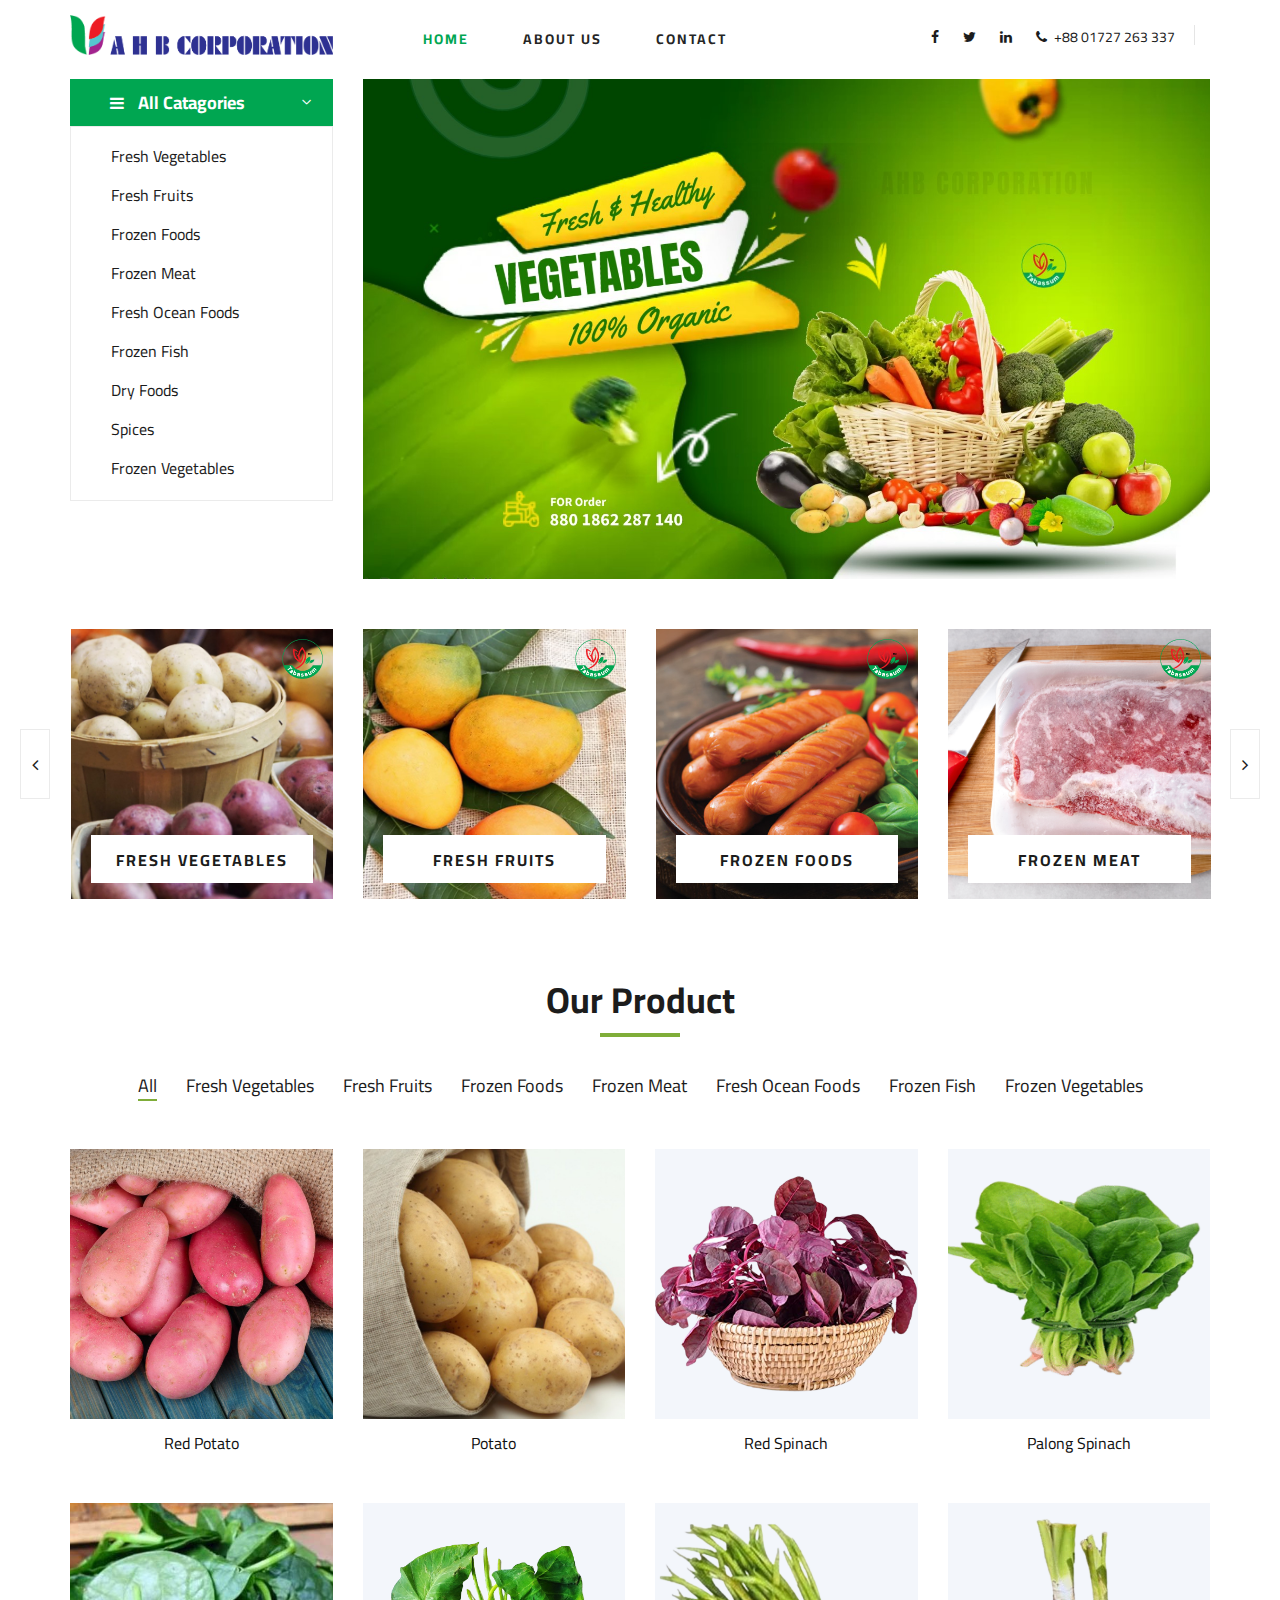
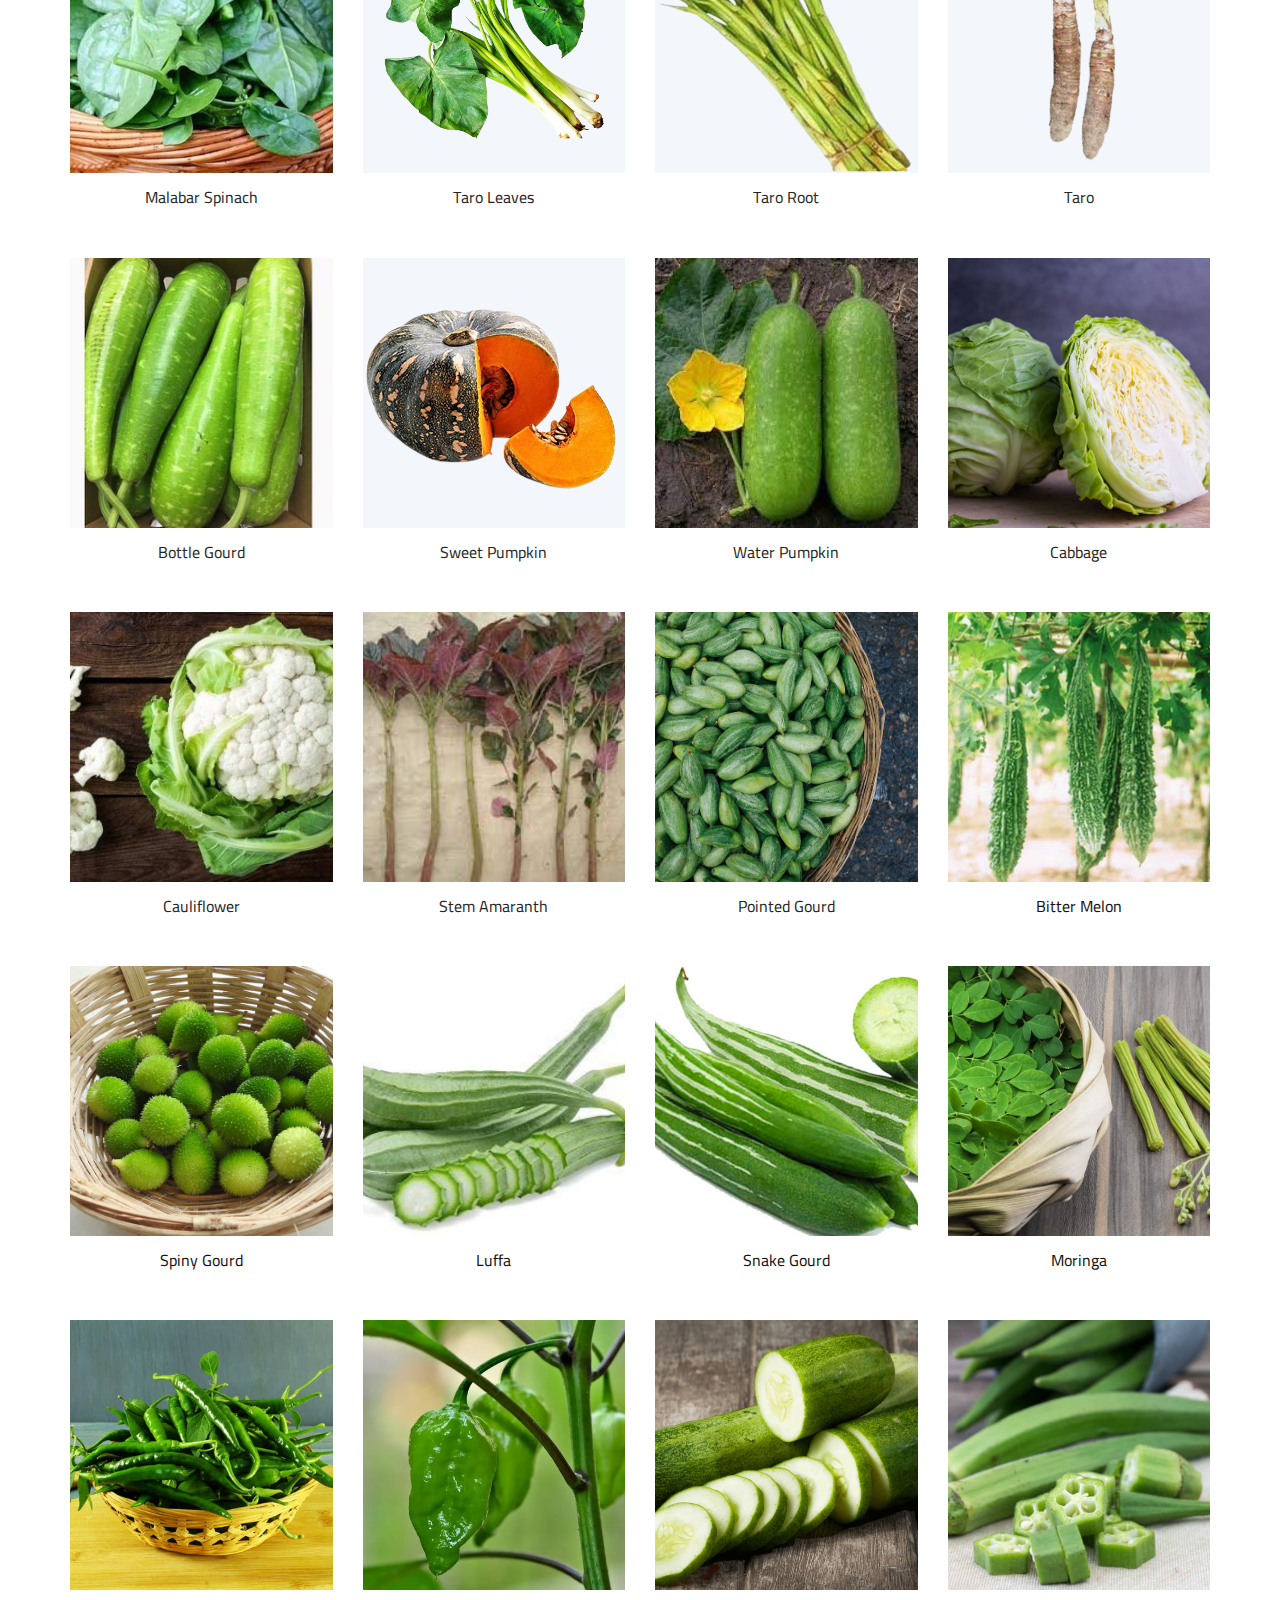
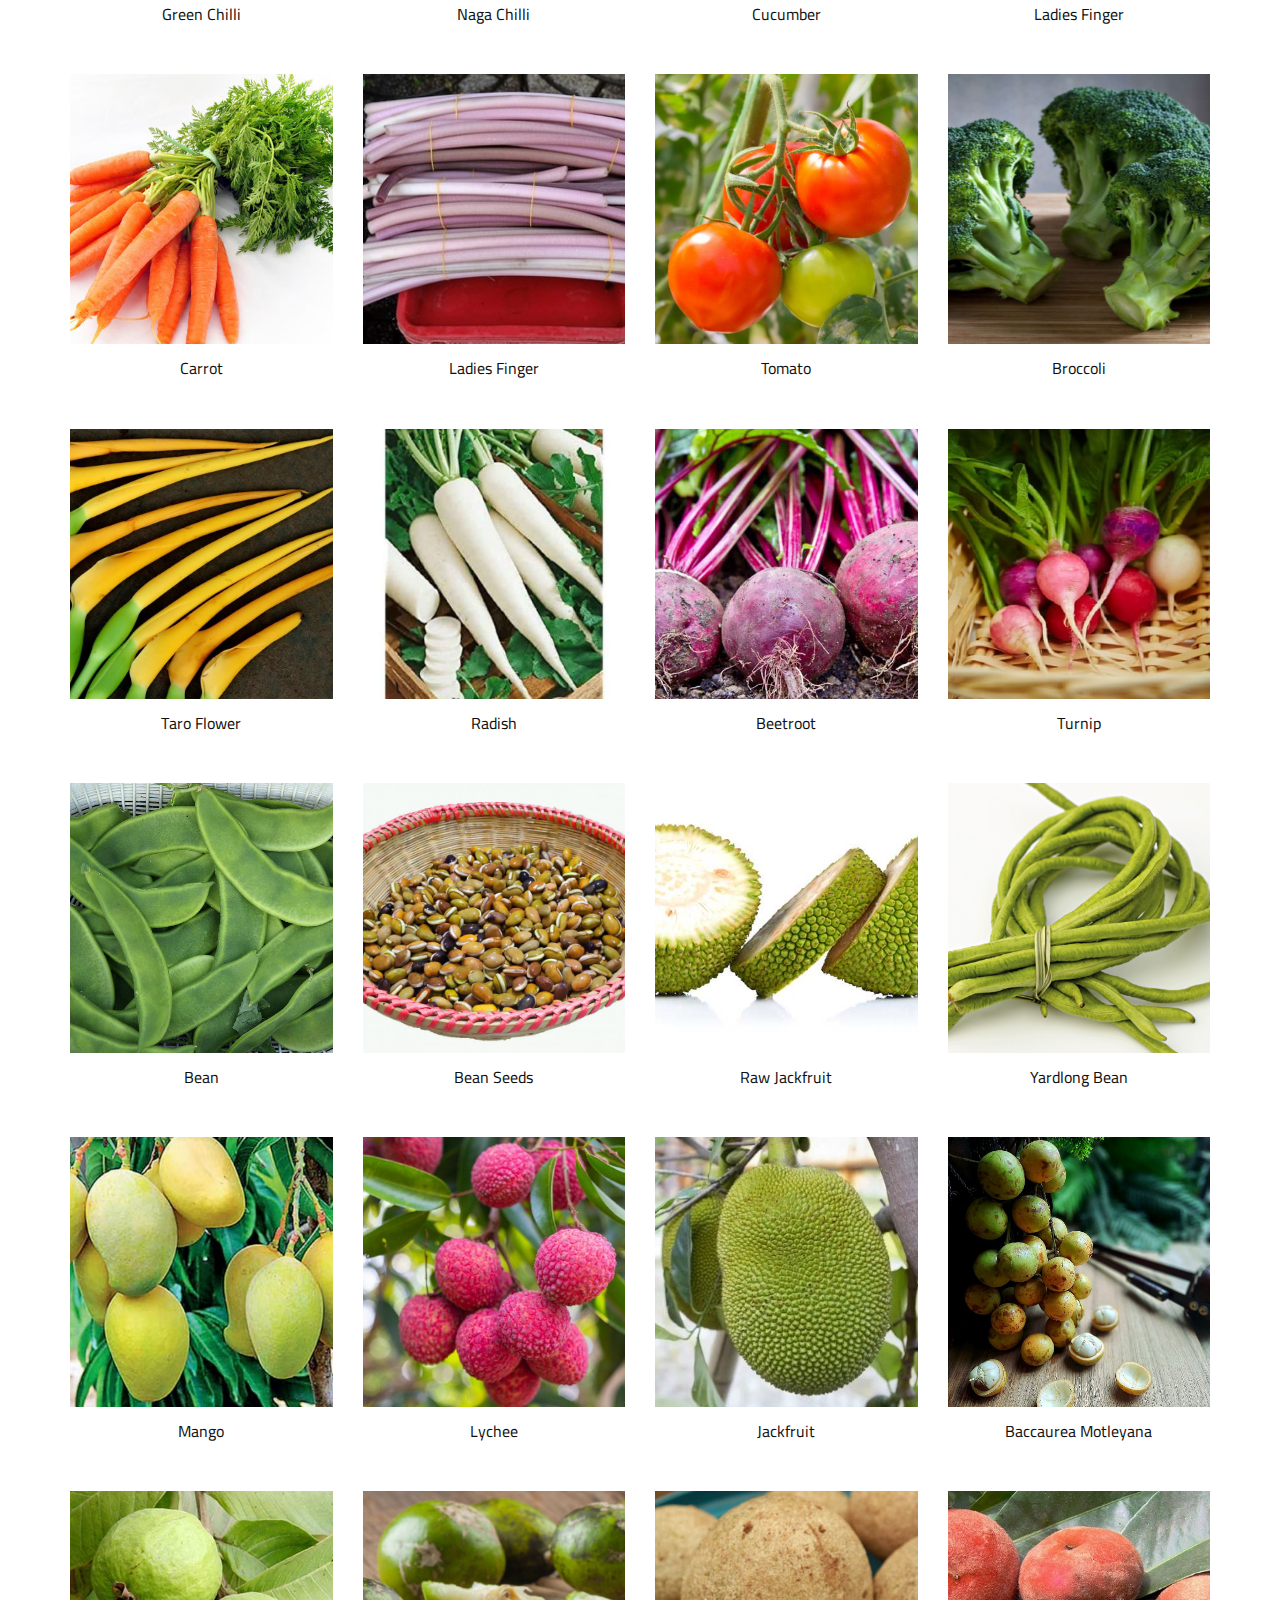
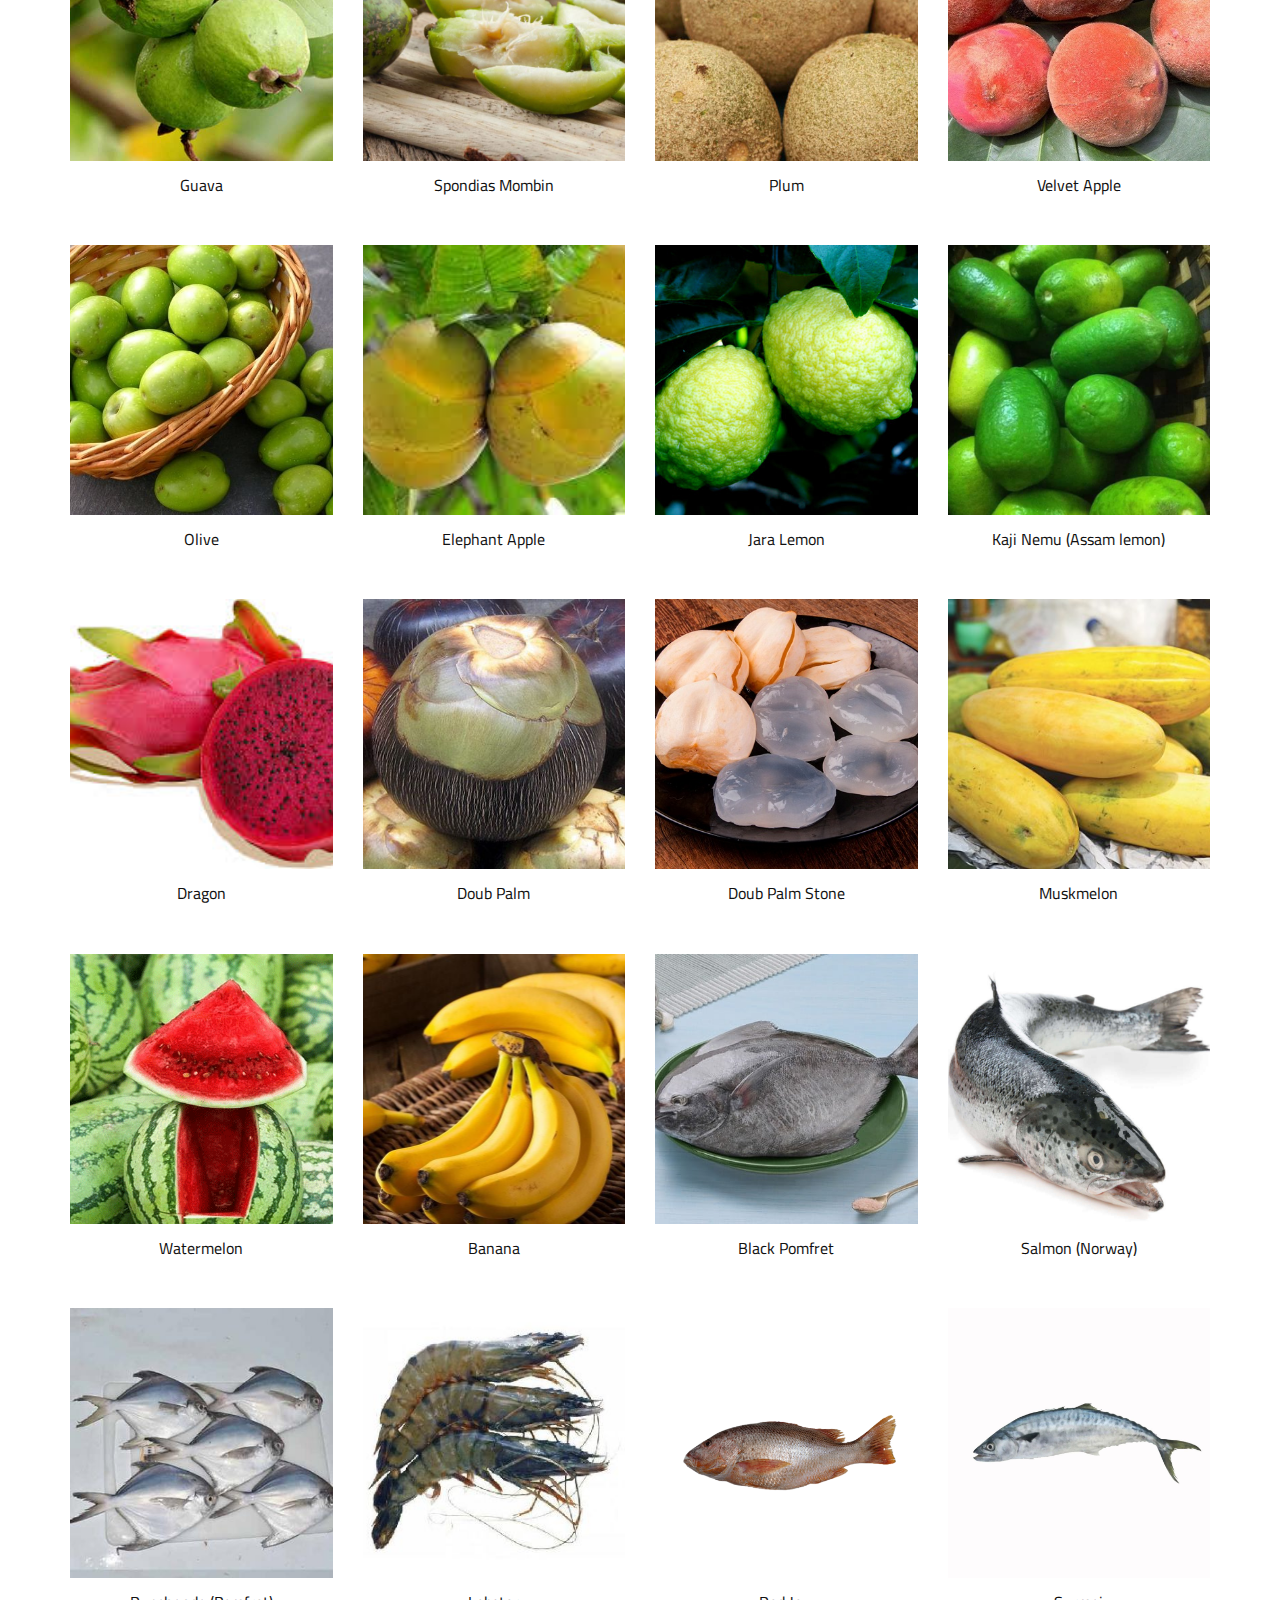
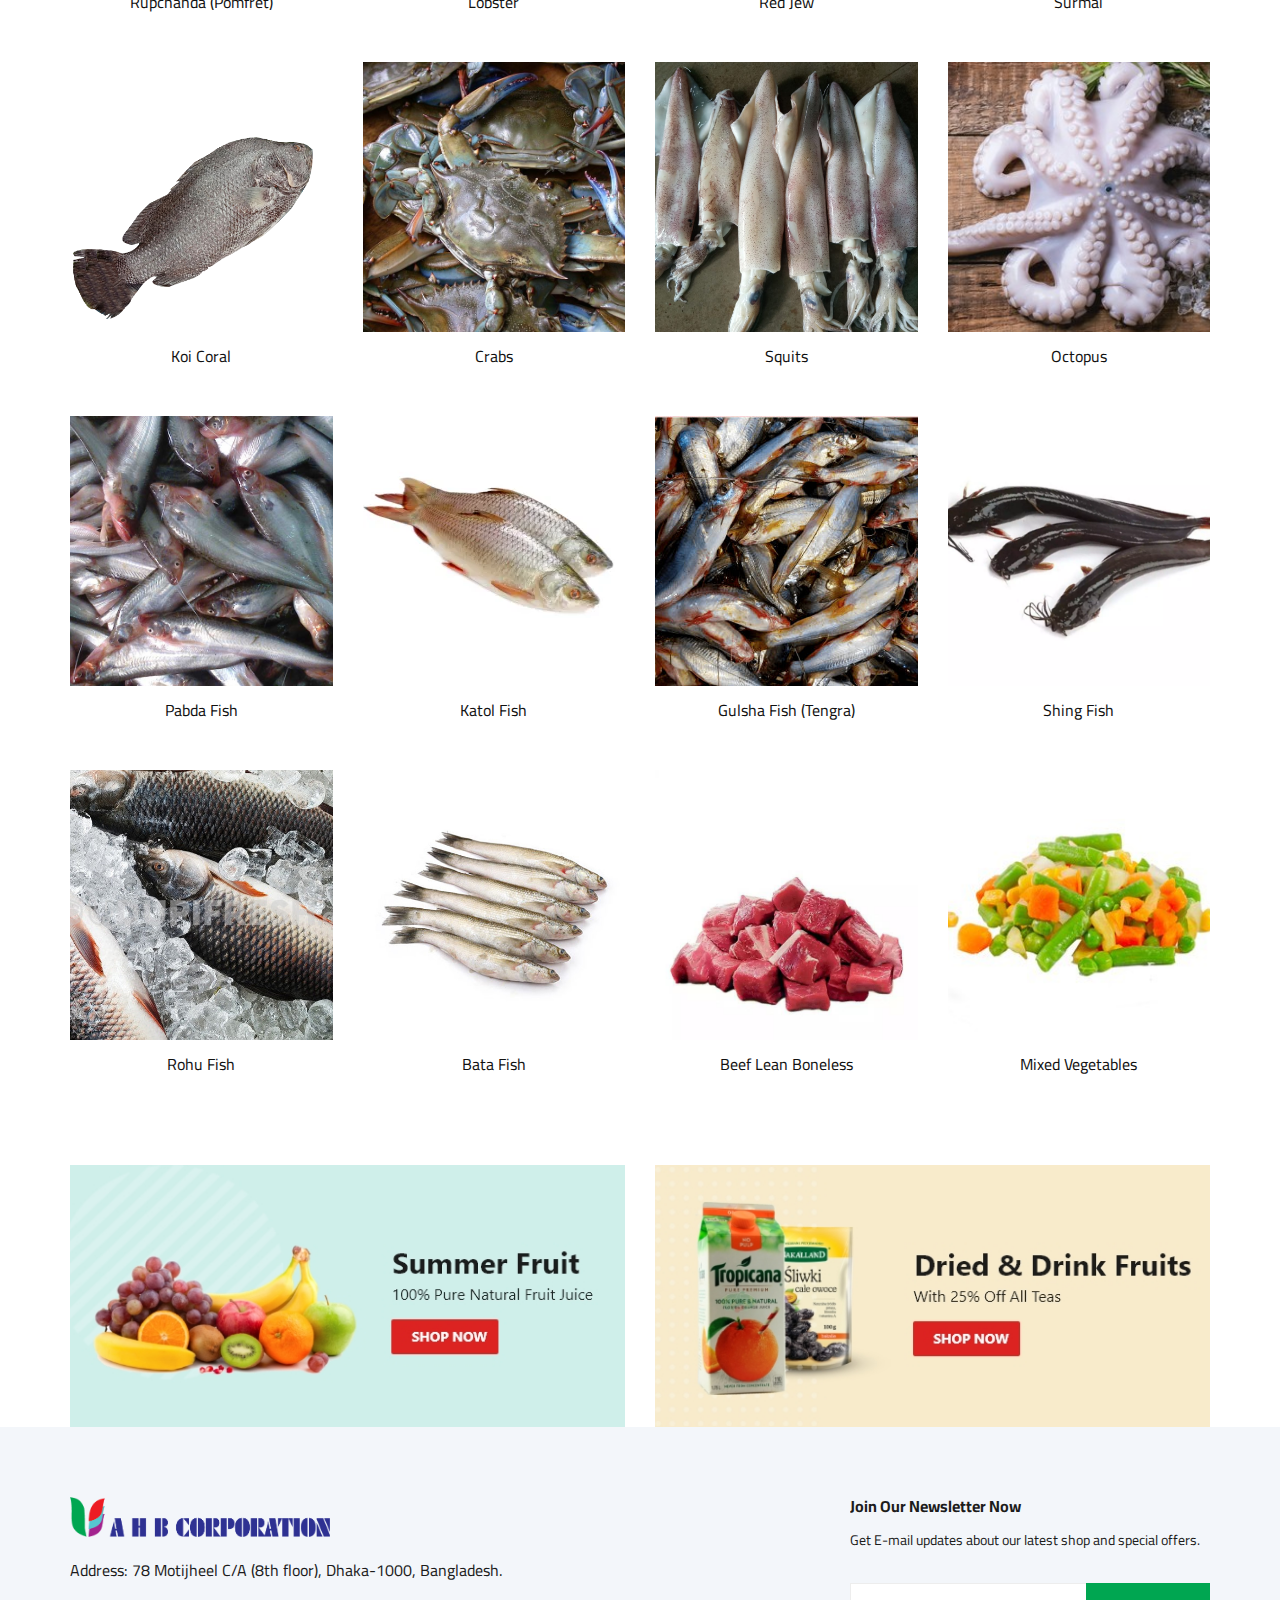
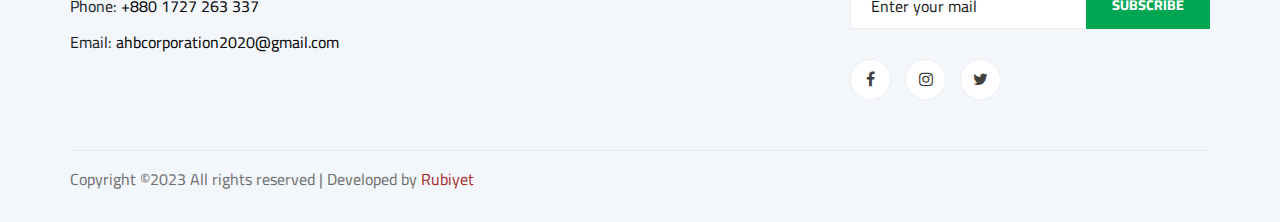
==== commit 4419e64a: "c sequnce" ====
--- a/index.html
+++ b/index.html
@@ -114,7 +114,7 @@
                             <li>Frozen Foods</li>
                             <li>Frozen Meat</li>
                             <li>Fresh Ocean Foods</li>
-                            <li>Frozen Fishs</li>
+                            <li>Frozen Fish</li>
                             <li>Dry Foods</li>
                             <li>Spices</li>
                             <li>Frozen Vegetables</li>
@@ -795,66 +795,75 @@
                         </div>
                     </div>
                 </div>
+                <div class="col-lg-3 col-md-4 col-sm-6 mix frozenFish">
+                    <div class="featured__item">
+                        <div class="featured__item__pic set-bg" data-setbg="img/featured/c6/1.jpg">
+                        </div>
+                        <div class="featured__item__text">
+                            <h6>Pabda Fish</h6>
+                        </div>
+                    </div>
+                </div>
+                <div class="col-lg-3 col-md-4 col-sm-6 mix frozenFish">
+                    <div class="featured__item">
+                        <div class="featured__item__pic set-bg" data-setbg="img/featured/c6/2.jpg">
+                        </div>
+                        <div class="featured__item__text">
+                            <h6>Katol Fish</h6>
+                        </div>
+                    </div>
+                </div>
+                <div class="col-lg-3 col-md-4 col-sm-6 mix frozenFish">
+                    <div class="featured__item">
+                        <div class="featured__item__pic set-bg" data-setbg="img/featured/c6/3.jpg">
+                        </div>
+                        <div class="featured__item__text">
+                            <h6>Gulsha Fish (Tengra)</h6>
+                        </div>
+                    </div>
+                </div>
+                <div class="col-lg-3 col-md-4 col-sm-6 mix frozenFish">
+                    <div class="featured__item">
+                        <div class="featured__item__pic set-bg" data-setbg="img/featured/c6/4.jpg">
+                        </div>
+                        <div class="featured__item__text">
+                            <h6>Shing Fish</h6>
+                        </div>
+                    </div>
+                </div>
+                <div class="col-lg-3 col-md-4 col-sm-6 mix frozenFish">
+                    <div class="featured__item">
+                        <div class="featured__item__pic set-bg" data-setbg="img/featured/c6/5.jpg">
+                        </div>
+                        <div class="featured__item__text">
+                            <h6>Rohu Fish</h6>
+                        </div>
+                    </div>
+                </div>
+                <div class="col-lg-3 col-md-4 col-sm-6 mix frozenFish">
+                    <div class="featured__item">
+                        <div class="featured__item__pic set-bg" data-setbg="img/featured/c6/6.jpg">
+                        </div>
+                        <div class="featured__item__text">
+                            <h6>Bata Fish</h6>
+                        </div>
+                    </div>
+                </div>
+                <div class="col-lg-3 col-md-4 col-sm-6 mix frozenMeat">
+                    <div class="featured__item">
+                        <div class="featured__item__pic set-bg" data-setbg="img/featured/c4/1.jpg">
+                        </div>
+                        <div class="featured__item__text">
+                            <h6>Beef Lean Boneless</h6>
+                        </div>
+                    </div>
+                </div>
                 <div class="col-lg-3 col-md-4 col-sm-6 mix frozenVegetables">
                     <div class="featured__item">
                         <div class="featured__item__pic set-bg" data-setbg="img/featured/c9/1.jpg">
                         </div>
                         <div class="featured__item__text">
                             <h6>Mixed Vegetables</h6>
-                        </div>
-                    </div>
-                </div>
-                <div class="col-lg-3 col-md-4 col-sm-6 mix frozenFish">
-                    <div class="featured__item">
-                        <div class="featured__item__pic set-bg" data-setbg="img/featured/c6/1.jpg">
-                        </div>
-                        <div class="featured__item__text">
-                            <h6>Pabda Fish</h6>
-                        </div>
-                    </div>
-                </div>
-                <div class="col-lg-3 col-md-4 col-sm-6 mix frozenFish">
-                    <div class="featured__item">
-                        <div class="featured__item__pic set-bg" data-setbg="img/featured/c6/2.jpg">
-                        </div>
-                        <div class="featured__item__text">
-                            <h6>Katol Fish</h6>
-                        </div>
-                    </div>
-                </div>
-                <div class="col-lg-3 col-md-4 col-sm-6 mix frozenFish">
-                    <div class="featured__item">
-                        <div class="featured__item__pic set-bg" data-setbg="img/featured/c6/3.jpg">
-                        </div>
-                        <div class="featured__item__text">
-                            <h6>Gulsha Fish (Tengra)</h6>
-                        </div>
-                    </div>
-                </div>
-                <div class="col-lg-3 col-md-4 col-sm-6 mix frozenFish">
-                    <div class="featured__item">
-                        <div class="featured__item__pic set-bg" data-setbg="img/featured/c6/4.jpg">
-                        </div>
-                        <div class="featured__item__text">
-                            <h6>Shing Fish</h6>
-                        </div>
-                    </div>
-                </div>
-                <div class="col-lg-3 col-md-4 col-sm-6 mix frozenFish">
-                    <div class="featured__item">
-                        <div class="featured__item__pic set-bg" data-setbg="img/featured/c6/5.jpg">
-                        </div>
-                        <div class="featured__item__text">
-                            <h6>Rohu Fish</h6>
-                        </div>
-                    </div>
-                </div>
-                <div class="col-lg-3 col-md-4 col-sm-6 mix frozenFish">
-                    <div class="featured__item">
-                        <div class="featured__item__pic set-bg" data-setbg="img/featured/c6/6.jpg">
-                        </div>
-                        <div class="featured__item__text">
-                            <h6>Bata Fish</h6>
                         </div>
                     </div>
                 </div>
@@ -883,7 +892,7 @@
     <!-- Banner End -->
 
     <!-- Latest Product Section Begin -->
-    <section class="latest-product spad">
+    <!-- <section class="latest-product spad">
         <div class="container">
             <div class="row">
                 <div class="col-lg-4 col-md-6">
@@ -1065,7 +1074,7 @@
                 </div>
             </div>
         </div>
-    </section>
+    </section> -->
     <!-- Latest Product Section End -->
 
     <!-- Footer Section Begin -->
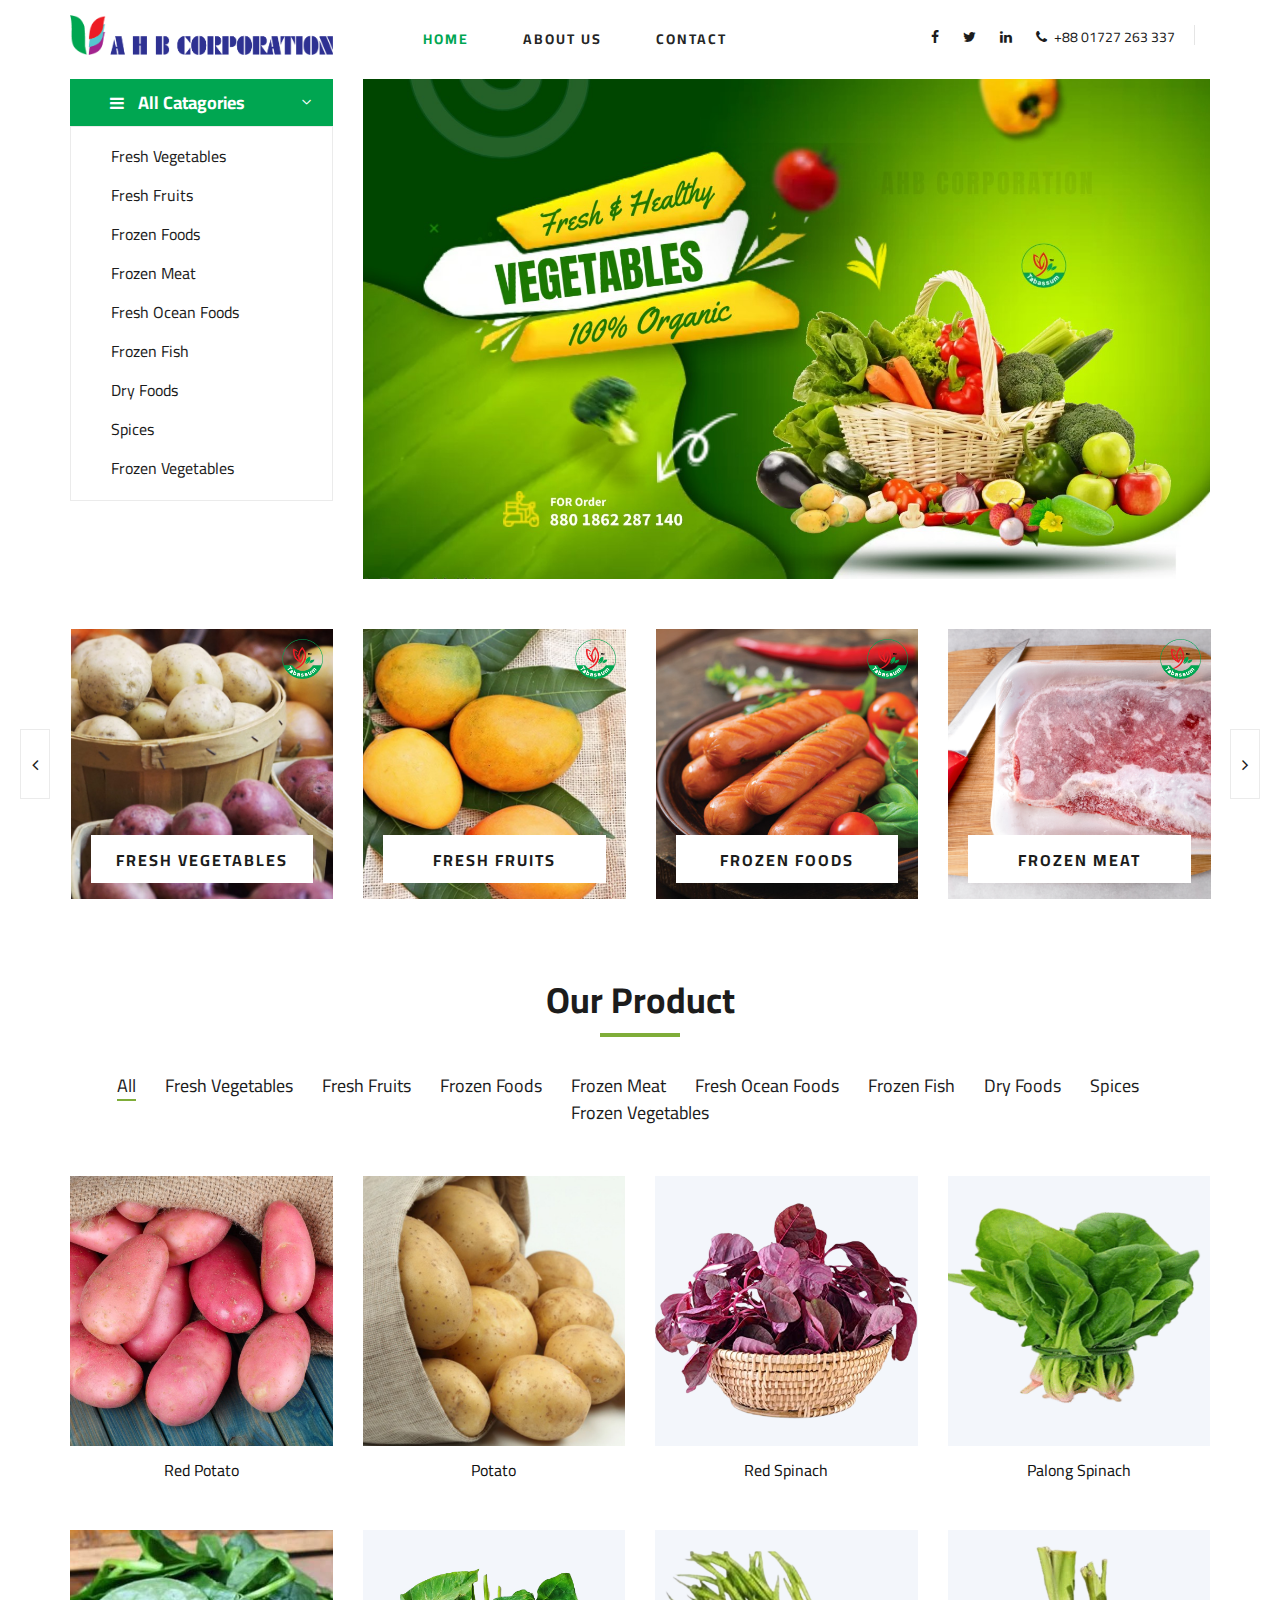
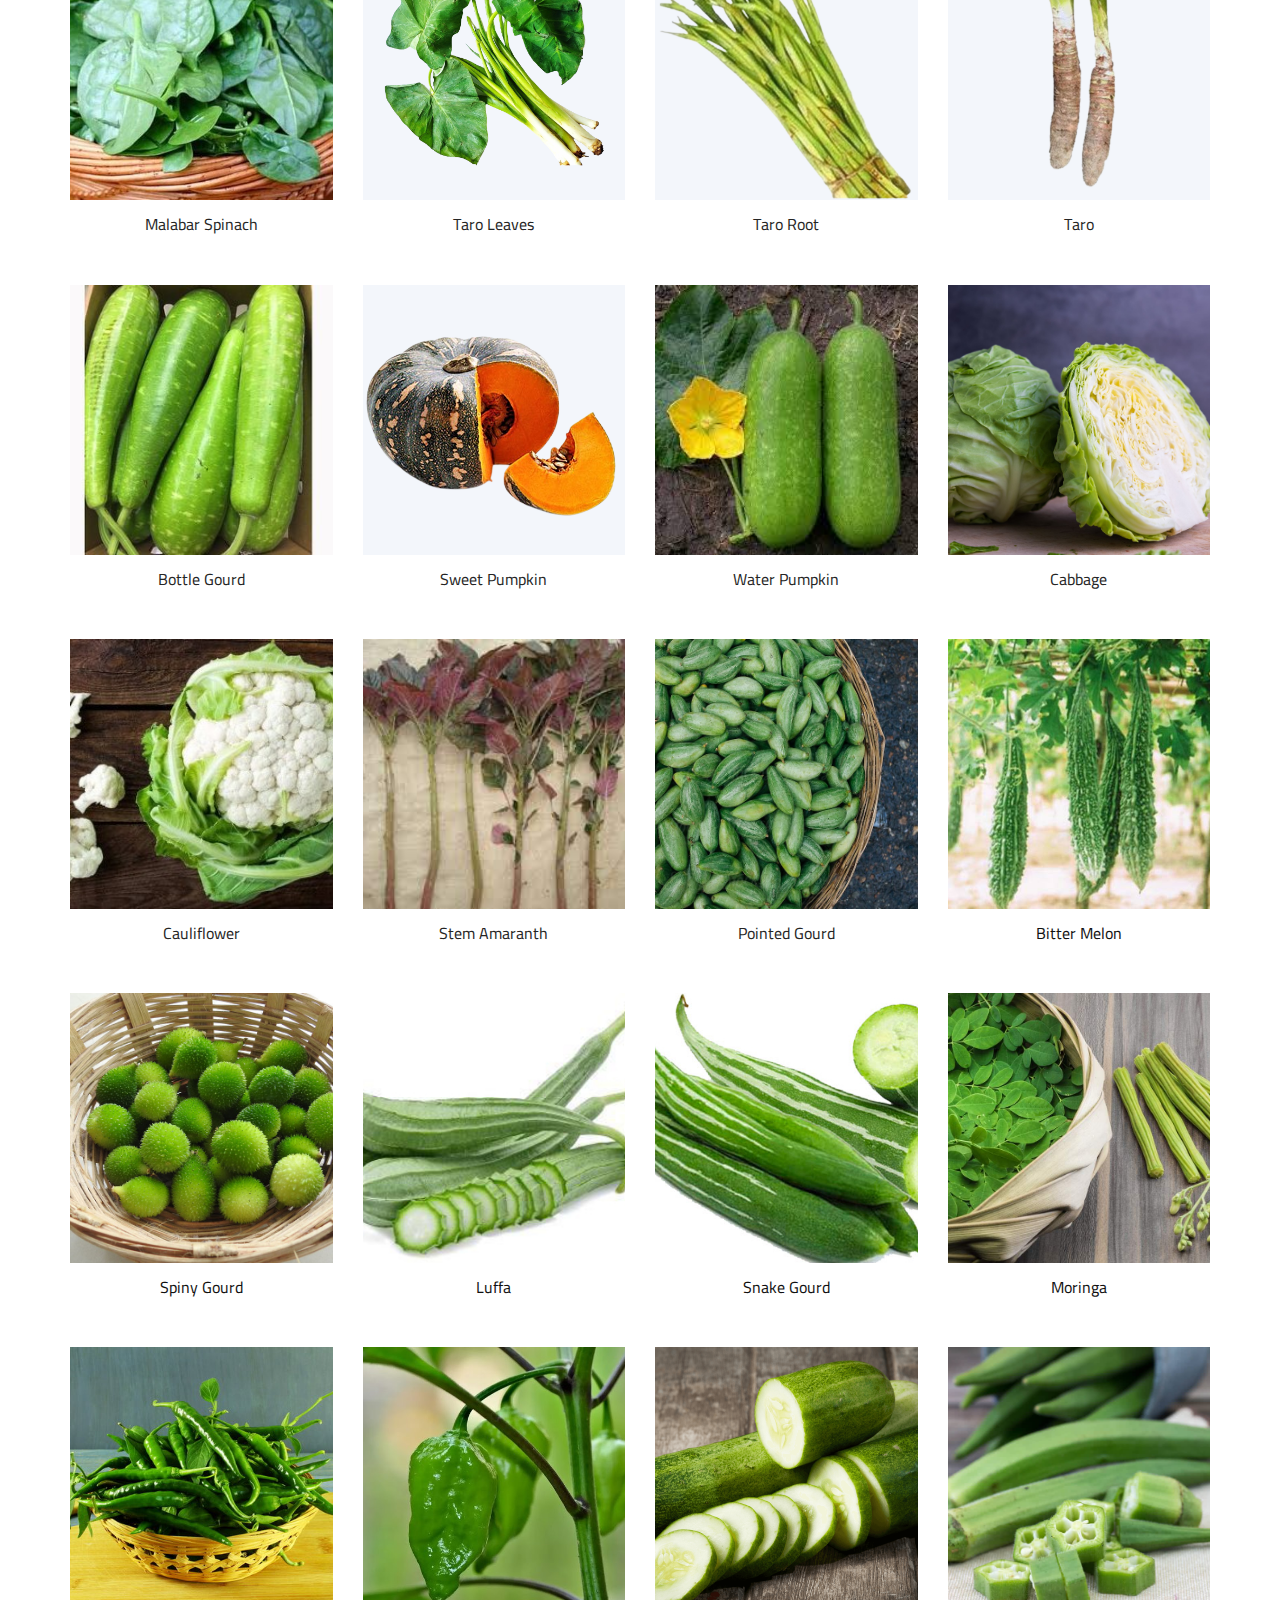
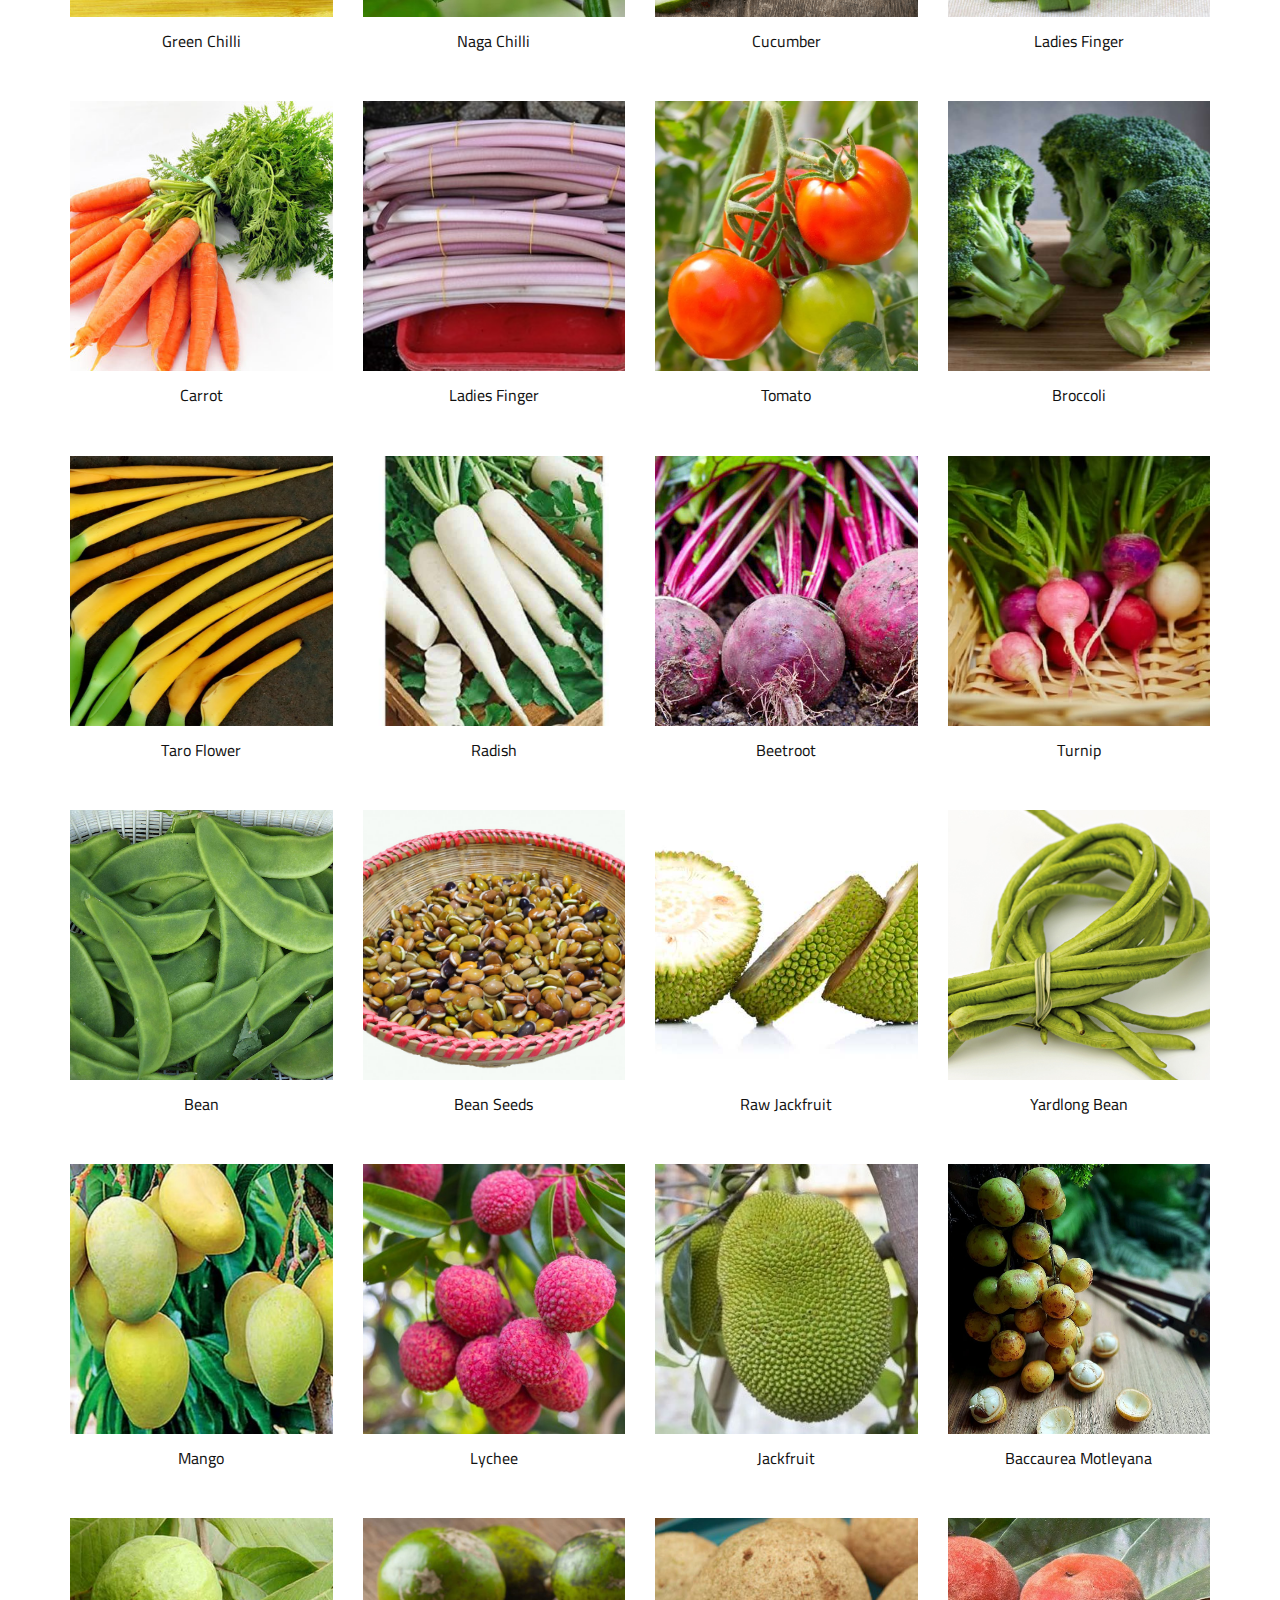
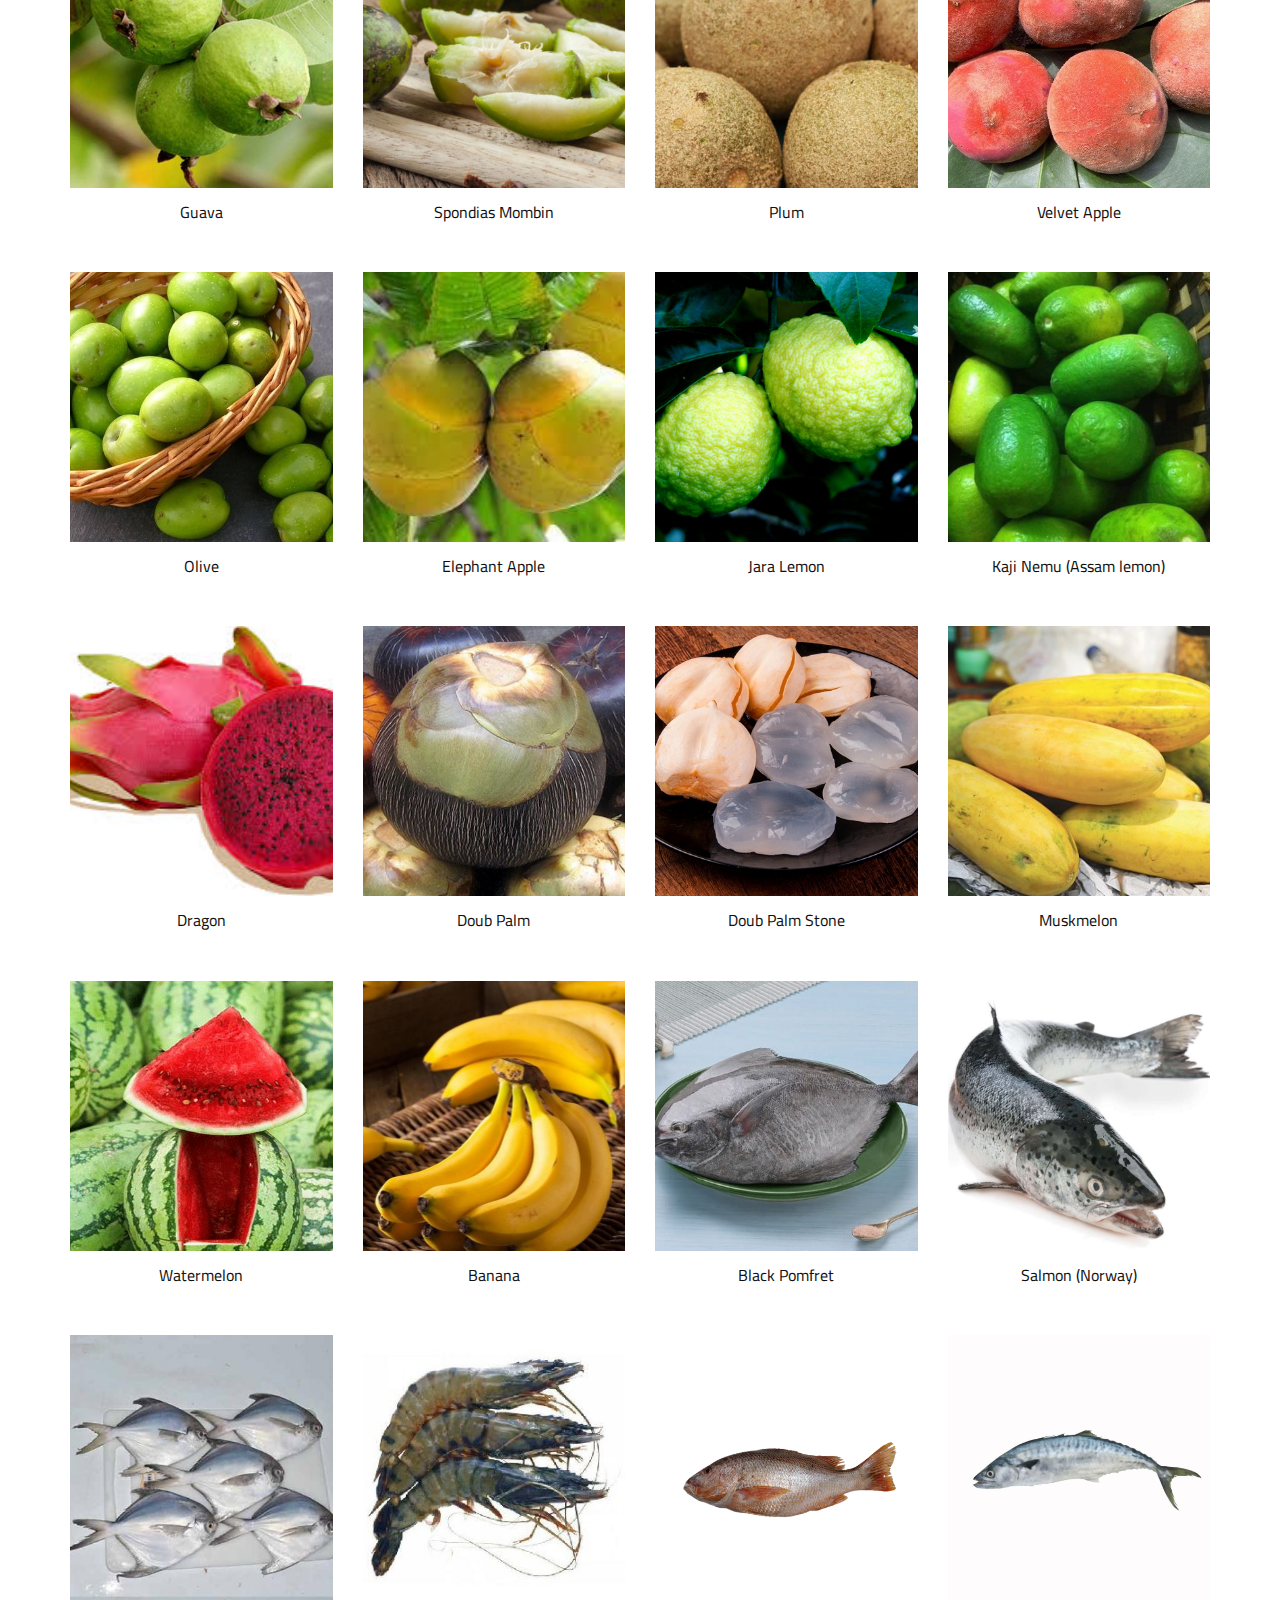
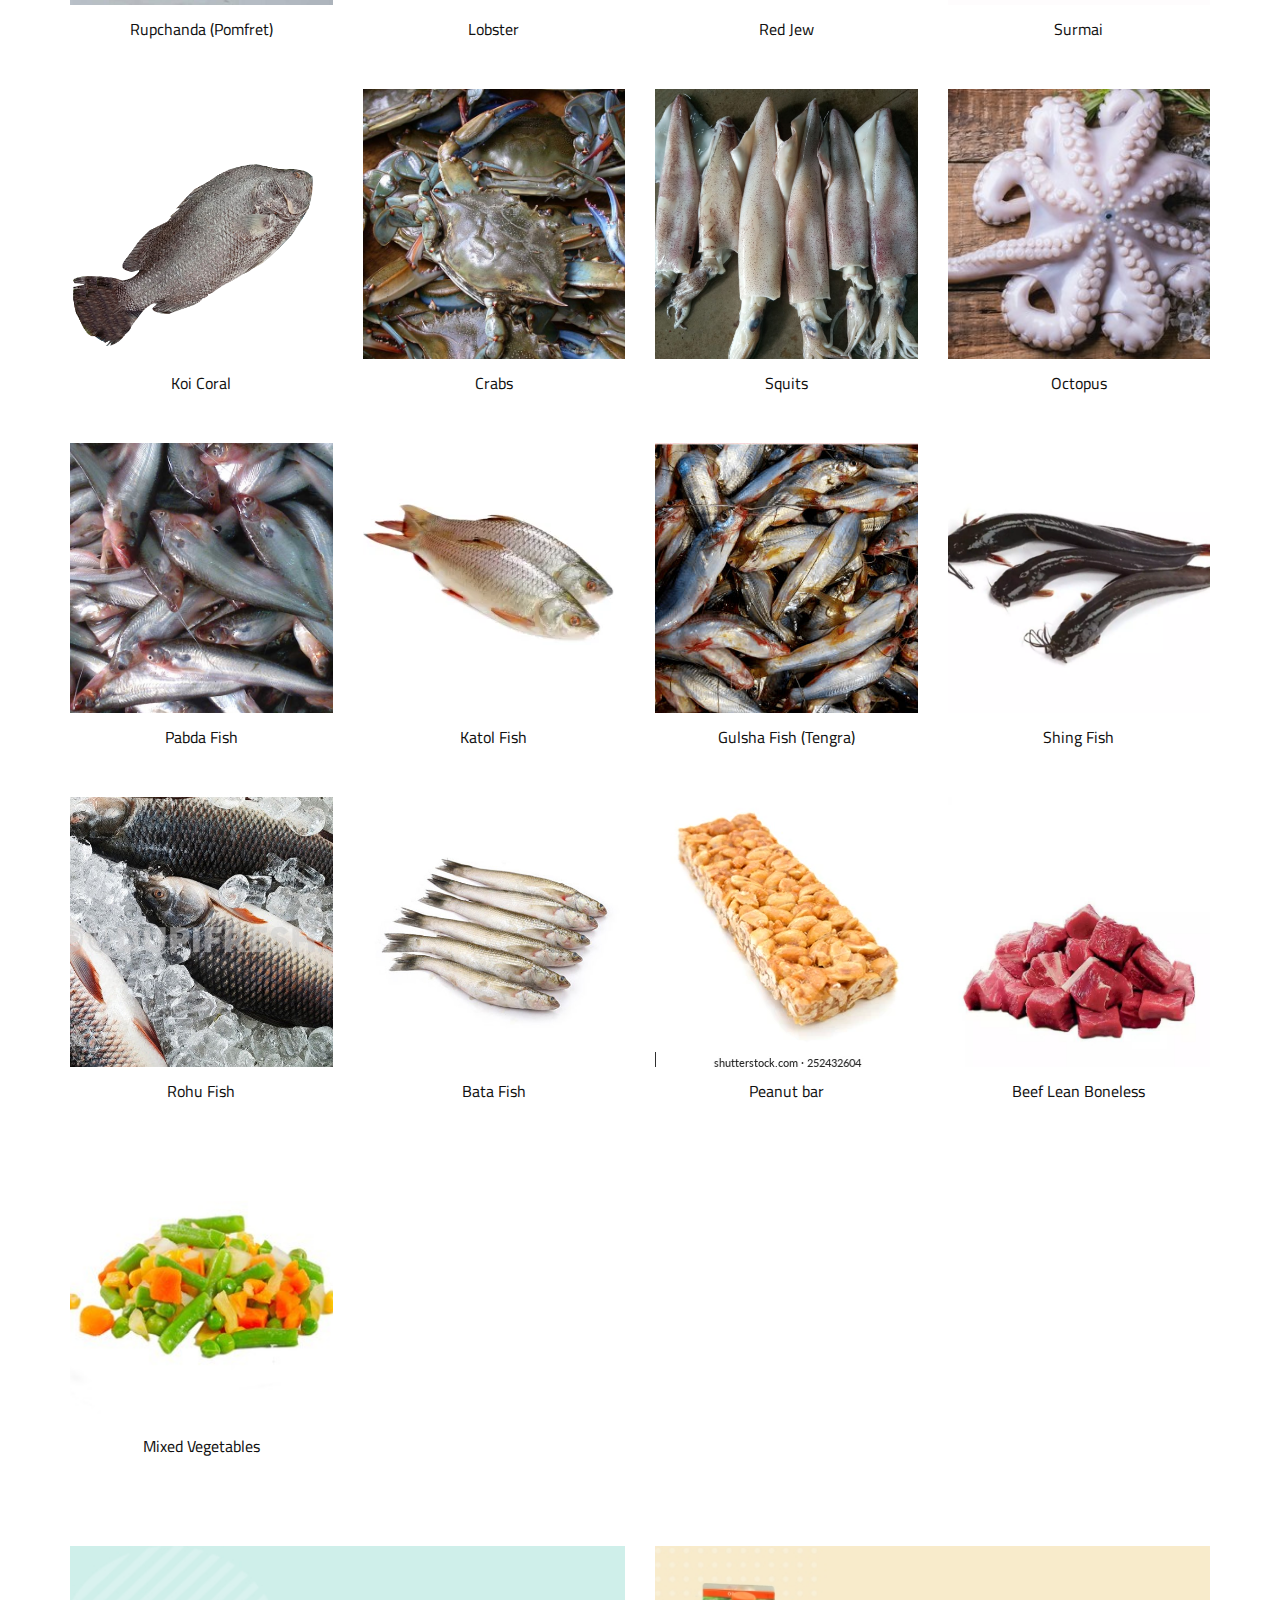
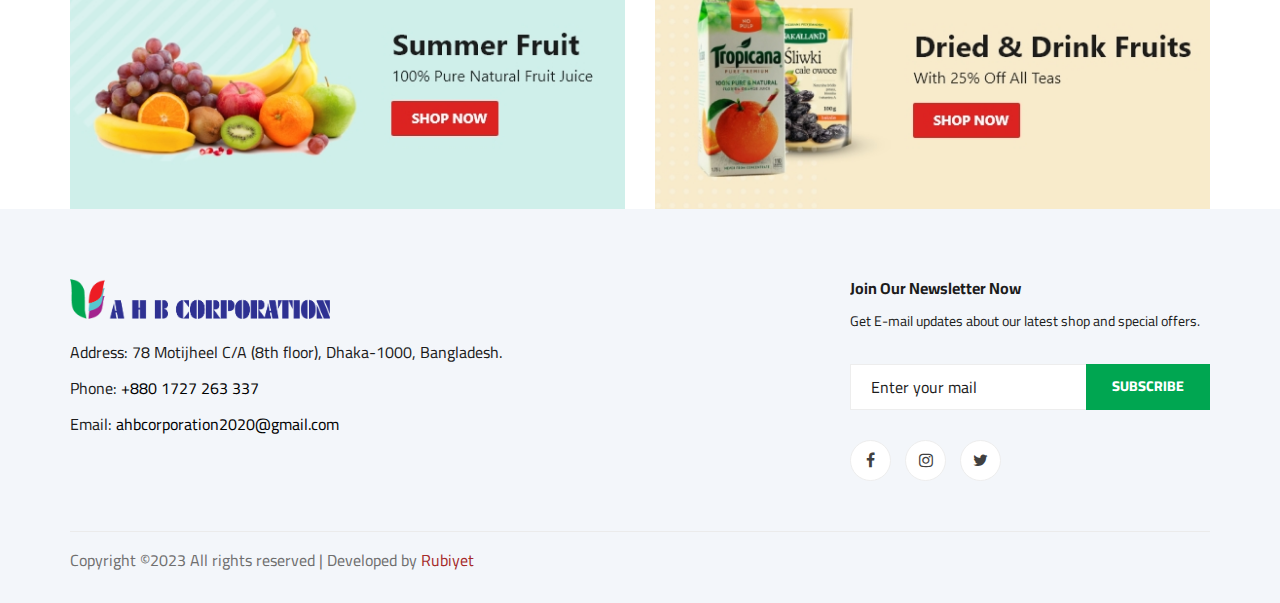
==== commit 93742c4c: "m update" ====
--- a/index.html
+++ b/index.html
@@ -212,6 +212,8 @@
                             <li data-filter=".frozenMeat">Frozen Meat</li>
                             <li data-filter=".freshOceanFoods">Fresh Ocean Foods</li>
                             <li data-filter=".frozenFish">Frozen Fish</li>
+                            <li data-filter=".dryFoods">Dry Foods</li>
+                            <li data-filter=".spices">Spices</li>
                             <li data-filter=".frozenVegetables">Frozen Vegetables</li>
                         </ul>
                     </div>
@@ -846,6 +848,15 @@
                         </div>
                         <div class="featured__item__text">
                             <h6>Bata Fish</h6>
+                        </div>
+                    </div>
+                </div>
+                <div class="col-lg-3 col-md-4 col-sm-6 mix dryFoods">
+                    <div class="featured__item">
+                        <div class="featured__item__pic set-bg" data-setbg="img/featured/c7/1.jpg">
+                        </div>
+                        <div class="featured__item__text">
+                            <h6>Peanut bar</h6>
                         </div>
                     </div>
                 </div>
--- a/css/style.css
+++ b/css/style.css
@@ -90,6 +90,10 @@
 	text-decoration: none;
 	outline: none;
 	color: #ffffff;
+}
+a.disabled {
+  pointer-events: none;
+  cursor: default;
 }
 
 ul,
@@ -3180,6 +3184,9 @@
 /* Wide Mobile = 480px */
 
 @media only screen and (max-width: 767px) {
+	.hero__item {
+		display: none;
+	}
 	.hero__categories {
 		margin-bottom: 30px;
 	}
@@ -3438,6 +3445,9 @@
 /* Small Device = 320px */
 
 @media only screen and (max-width: 479px) {
+	.hero__item {
+		display: none;
+	}
 	.hero__search__form form .hero__search__categories {
 		display: none;
 	}
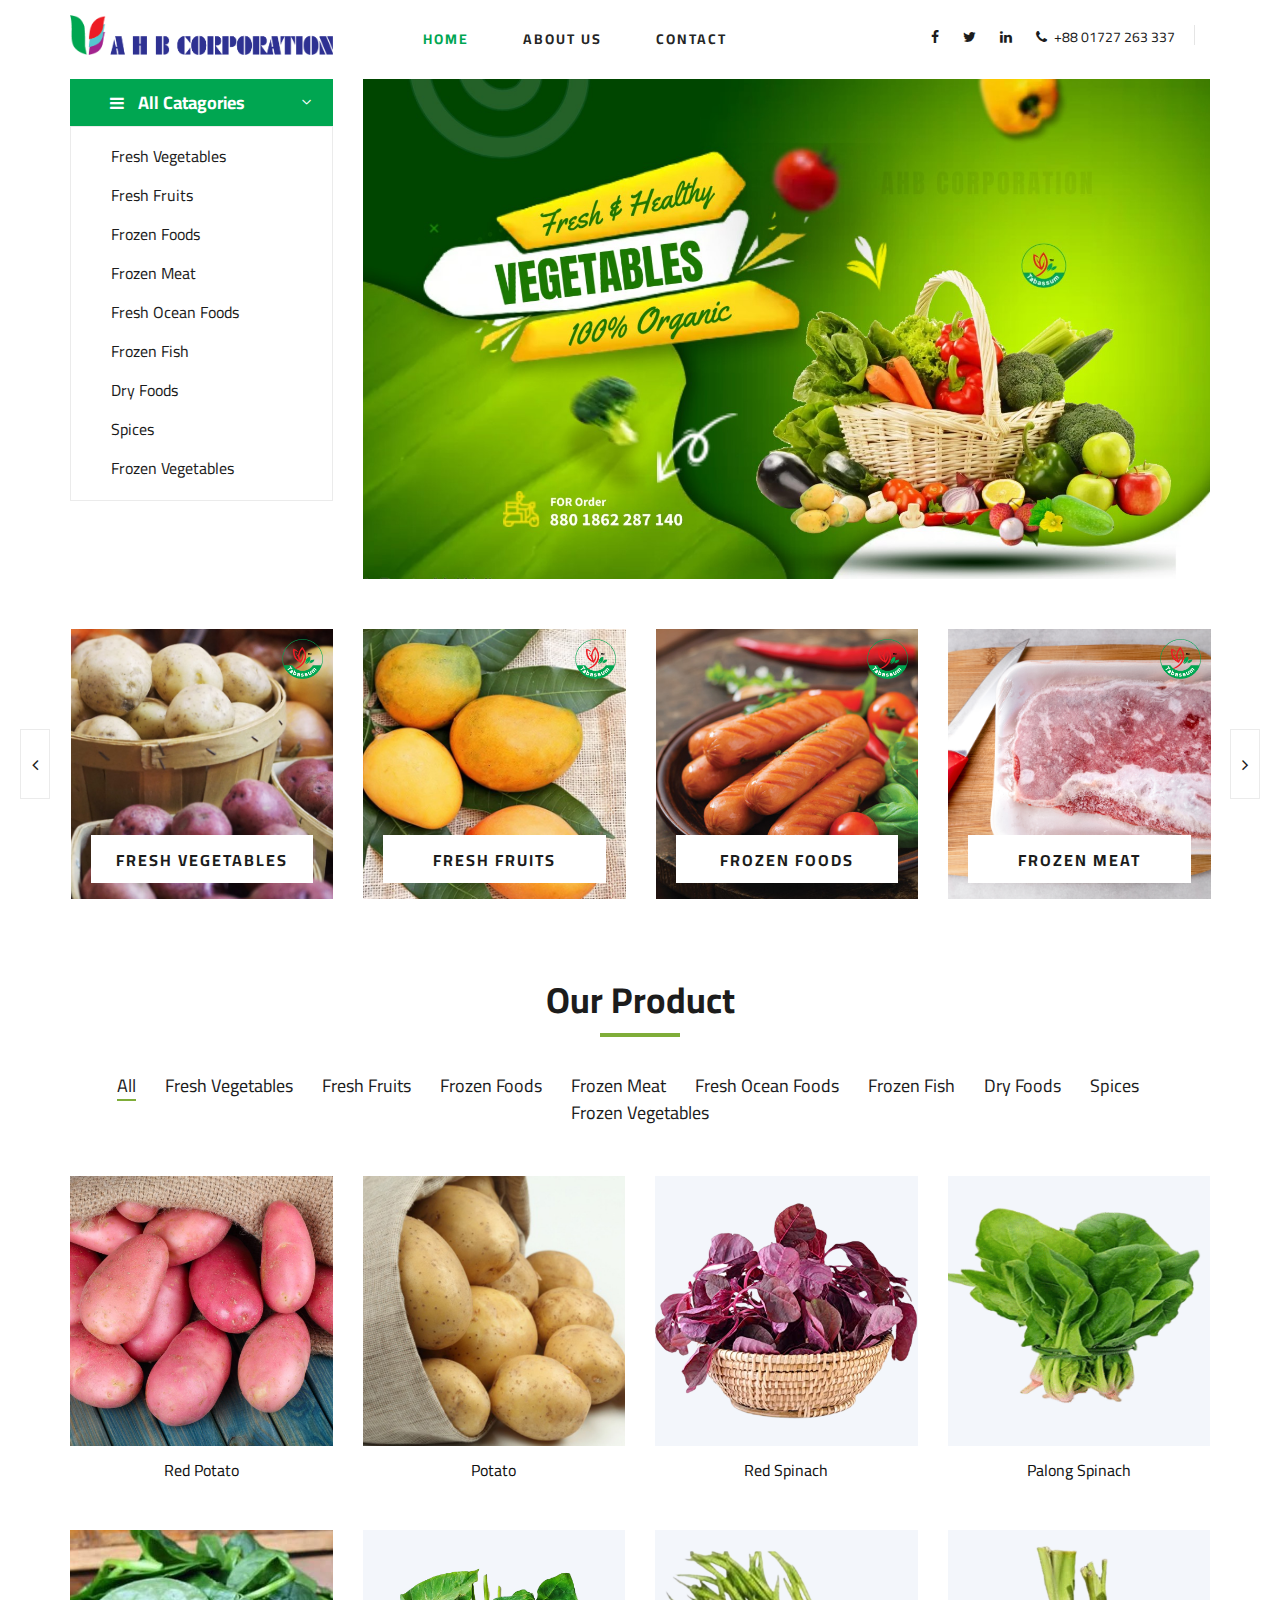
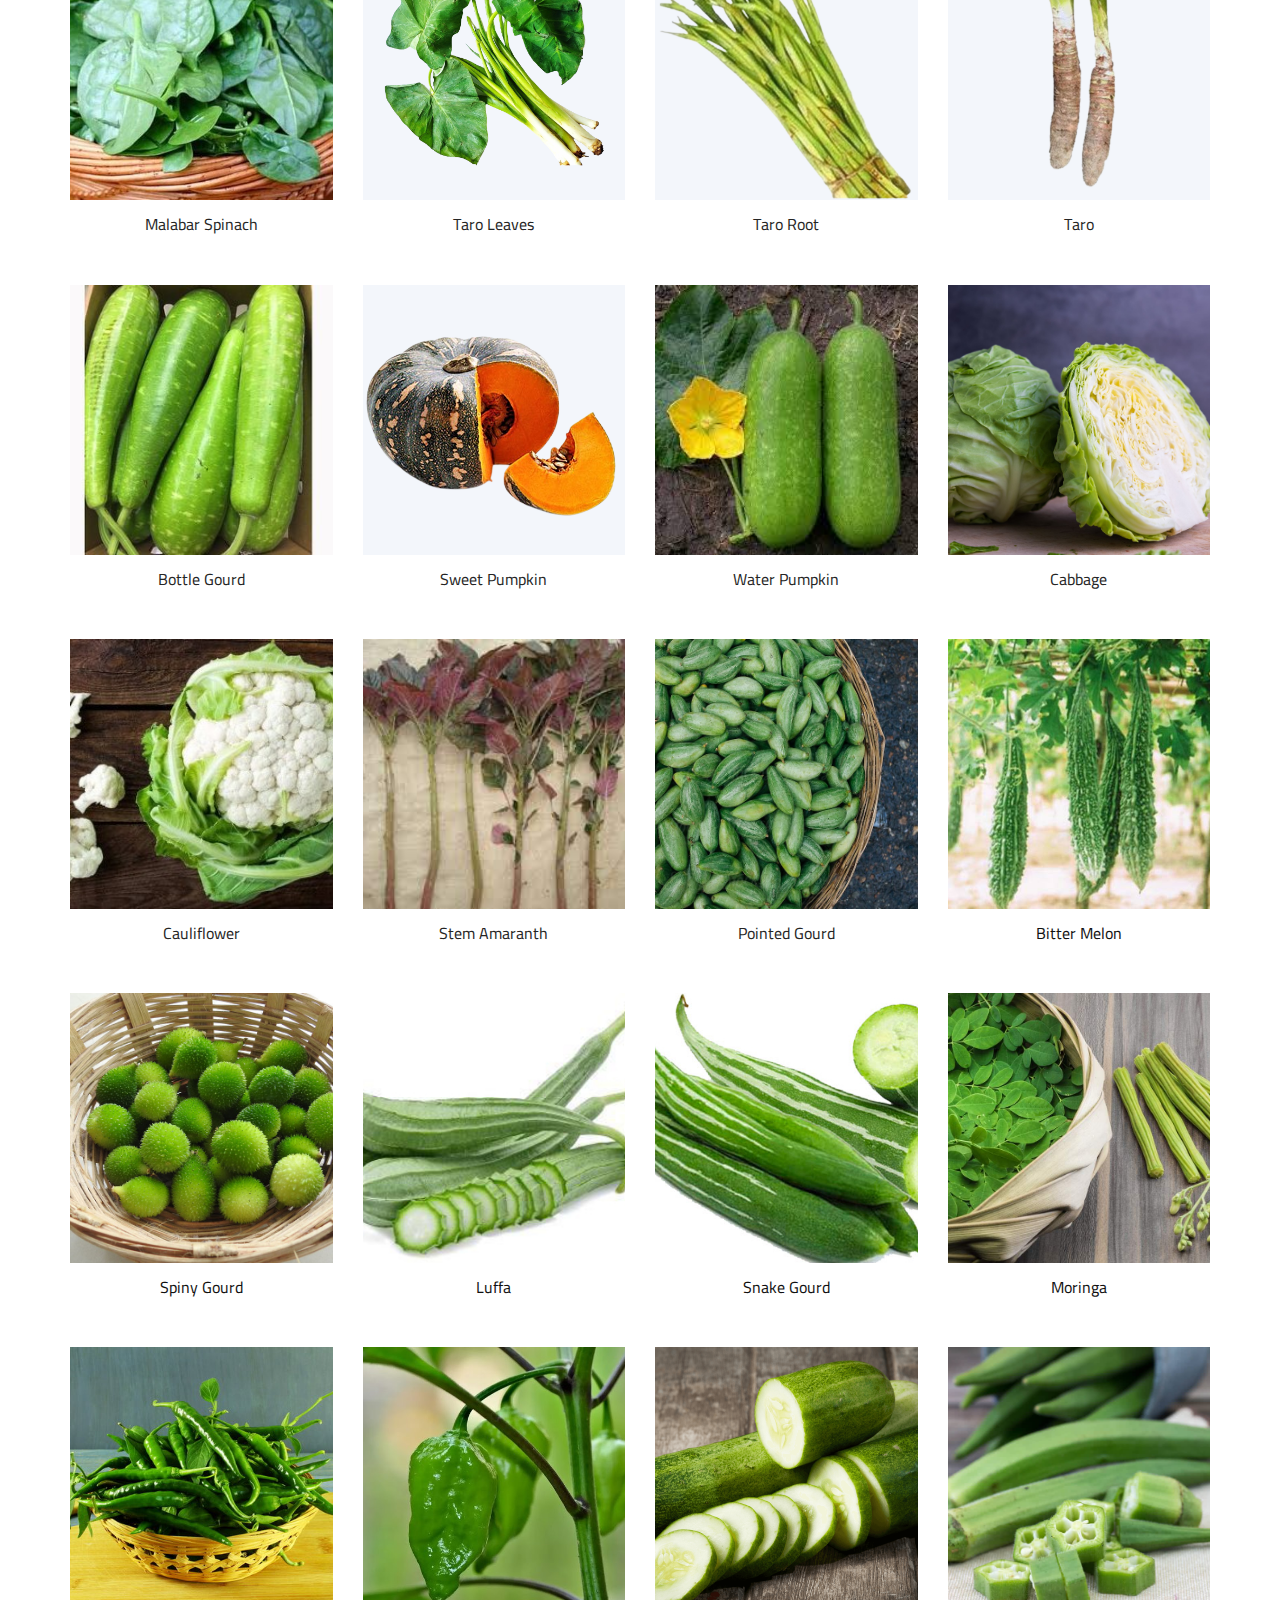
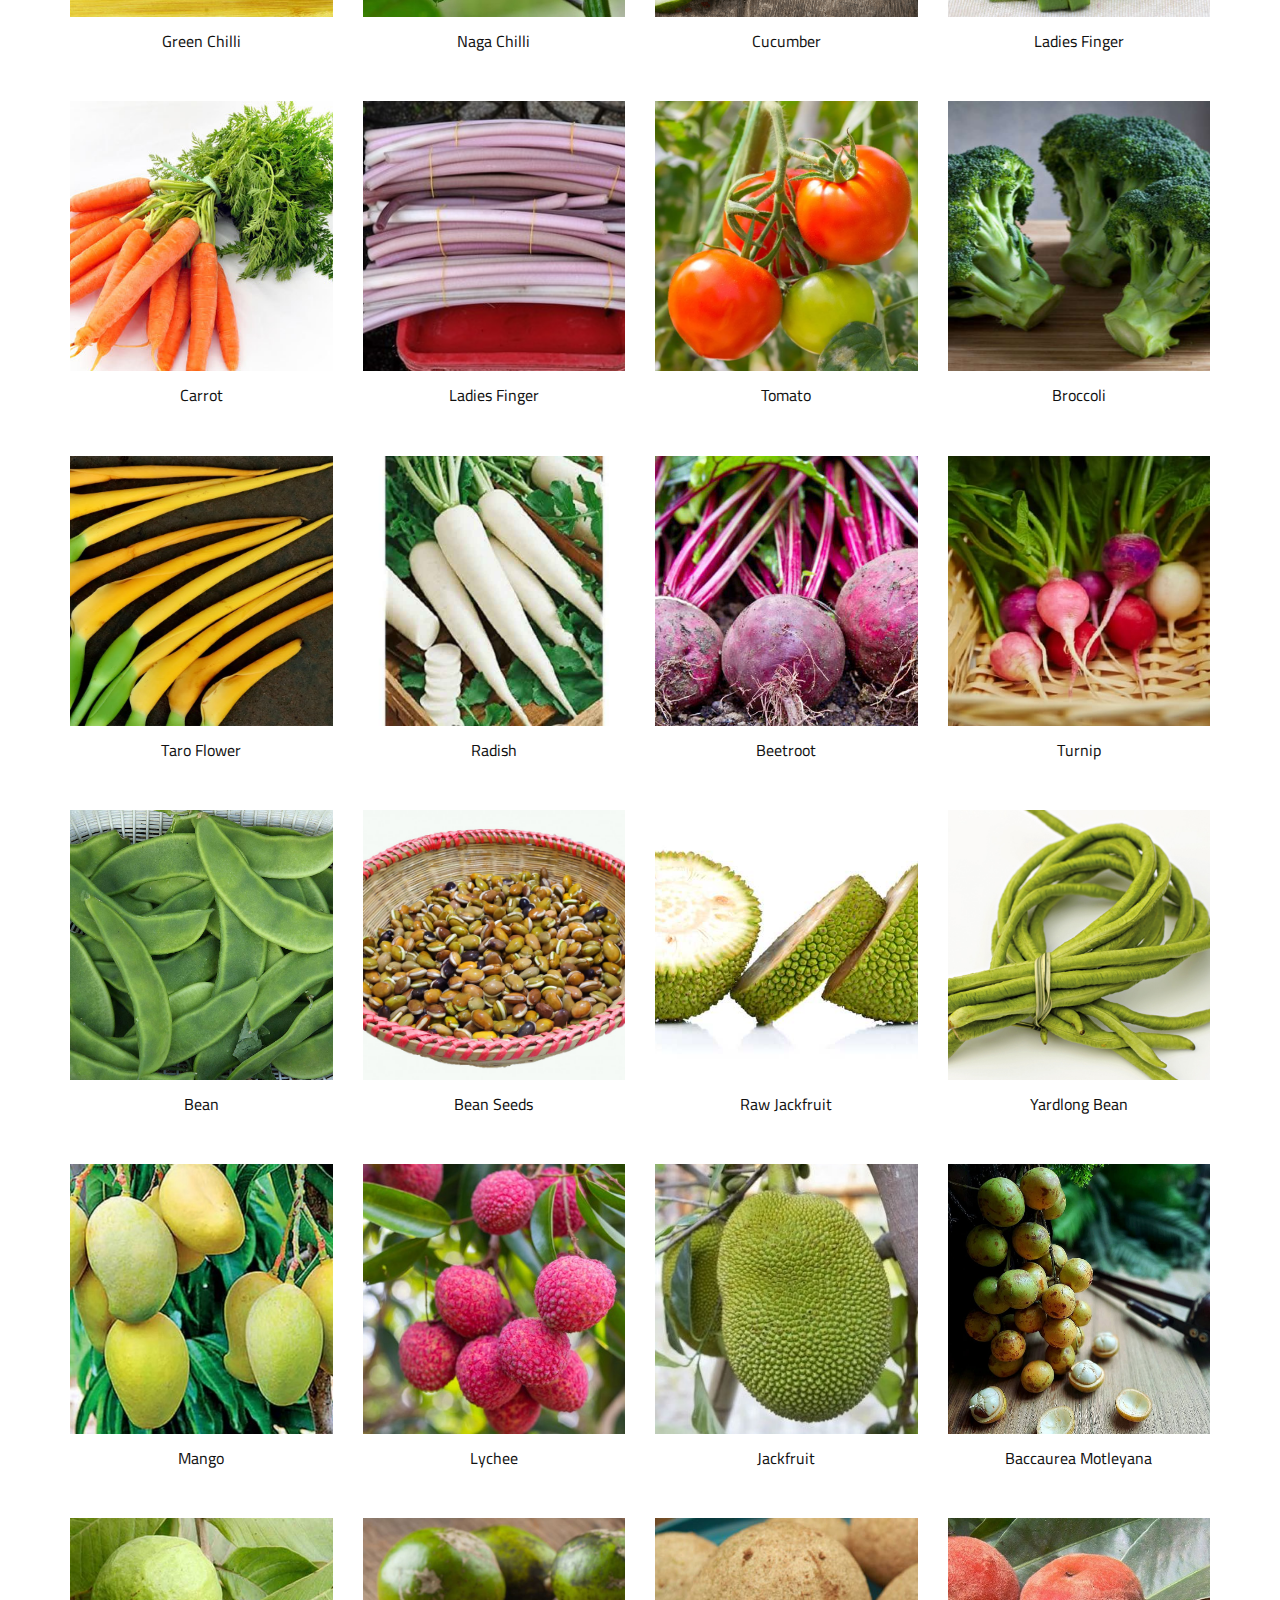
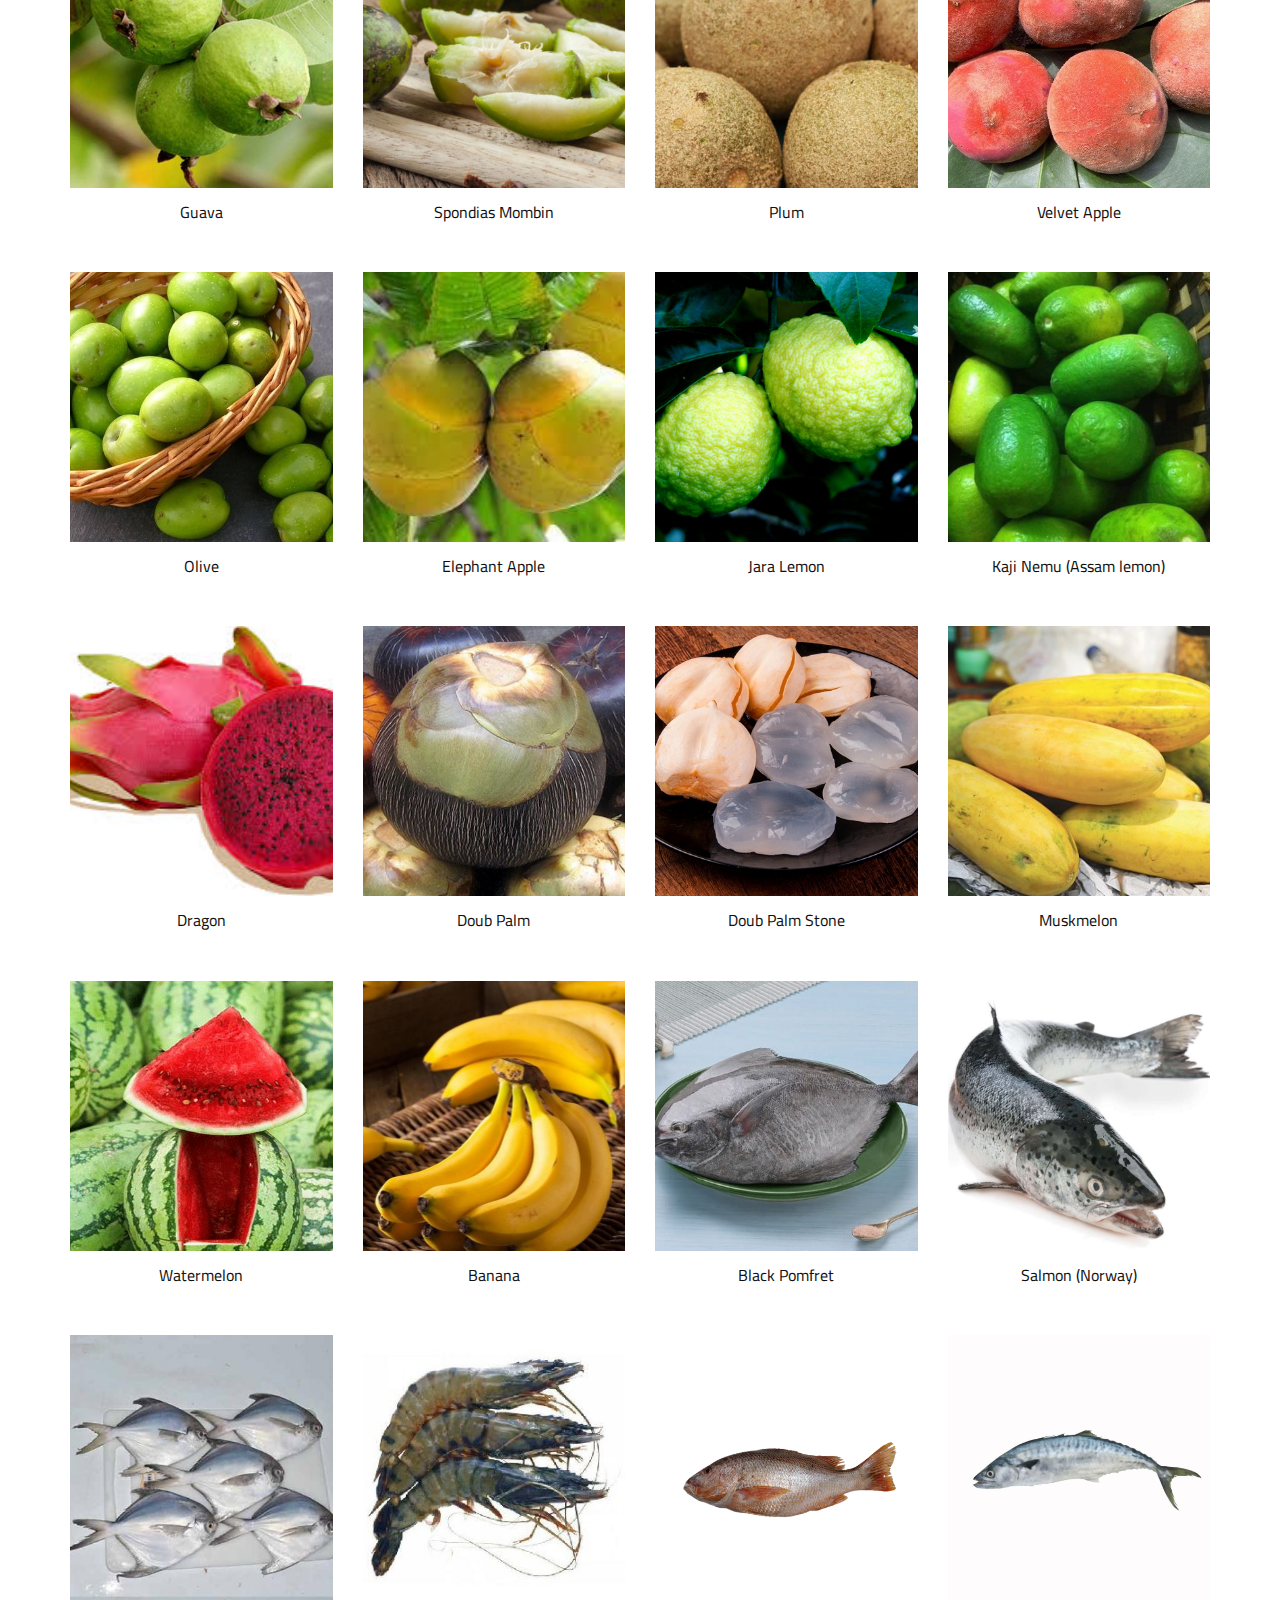
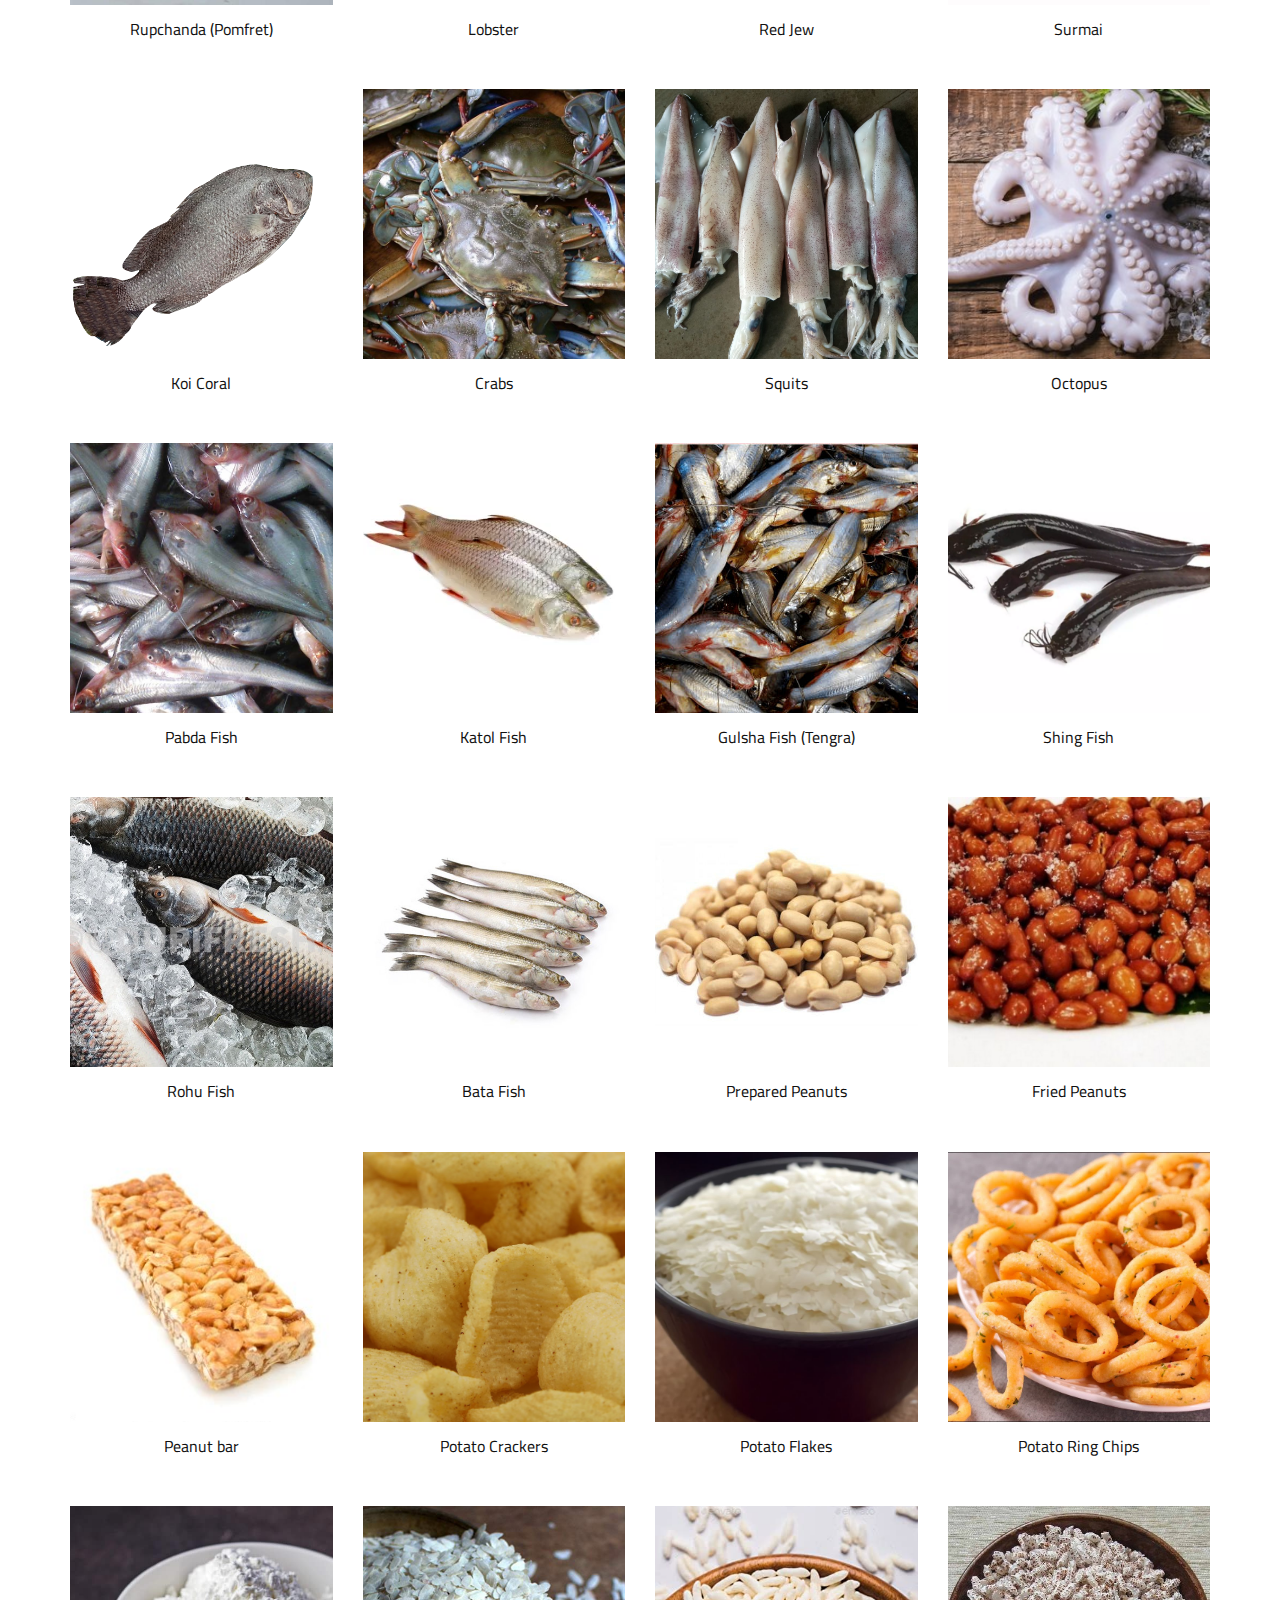
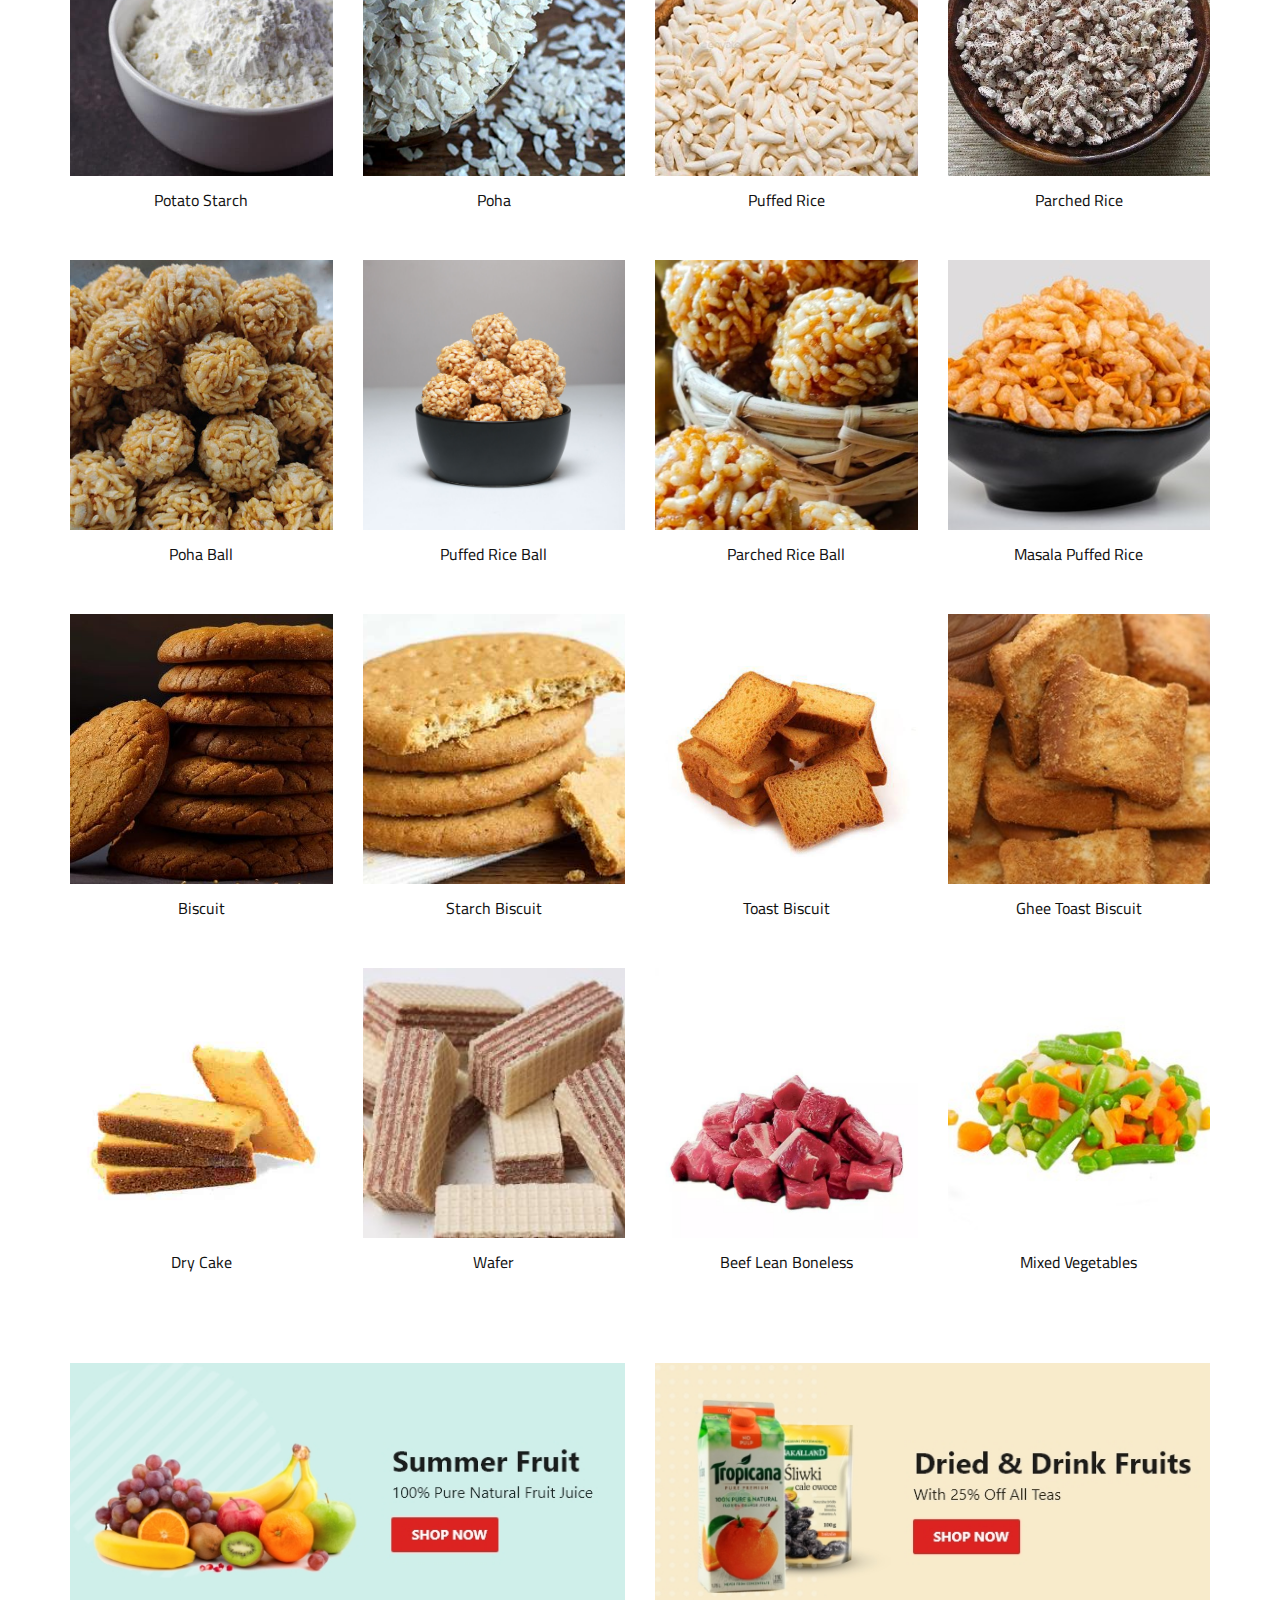
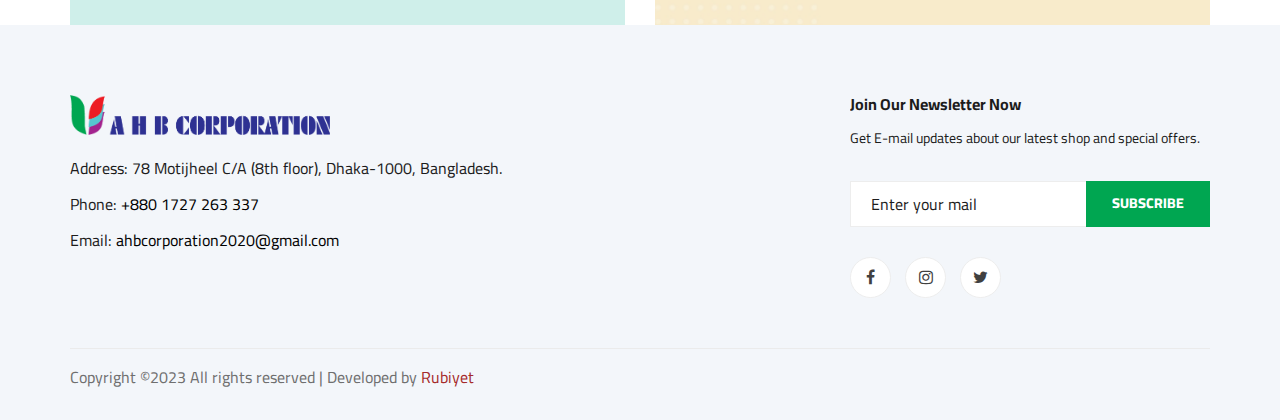
==== commit eaf1ca58: "c7 added" ====
--- a/index.html
+++ b/index.html
@@ -856,7 +856,178 @@
                         <div class="featured__item__pic set-bg" data-setbg="img/featured/c7/1.jpg">
                         </div>
                         <div class="featured__item__text">
+                            <h6>Prepared Peanuts</h6>
+                        </div>
+                    </div>
+                </div>
+                <div class="col-lg-3 col-md-4 col-sm-6 mix dryFoods">
+                    <div class="featured__item">
+                        <div class="featured__item__pic set-bg" data-setbg="img/featured/c7/2.jpg">
+                        </div>
+                        <div class="featured__item__text">
+                            <h6>Fried Peanuts</h6>
+                        </div>
+                    </div>
+                </div>
+                <div class="col-lg-3 col-md-4 col-sm-6 mix dryFoods">
+                    <div class="featured__item">
+                        <div class="featured__item__pic set-bg" data-setbg="img/featured/c7/3.jpg">
+                        </div>
+                        <div class="featured__item__text">
                             <h6>Peanut bar</h6>
+                        </div>
+                    </div>
+                </div>
+                <div class="col-lg-3 col-md-4 col-sm-6 mix dryFoods">
+                    <div class="featured__item">
+                        <div class="featured__item__pic set-bg" data-setbg="img/featured/c7/4.jpg">
+                        </div>
+                        <div class="featured__item__text">
+                            <h6>Potato Crackers</h6>
+                        </div>
+                    </div>
+                </div>
+                <div class="col-lg-3 col-md-4 col-sm-6 mix dryFoods">
+                    <div class="featured__item">
+                        <div class="featured__item__pic set-bg" data-setbg="img/featured/c7/5.jpg">
+                        </div>
+                        <div class="featured__item__text">
+                            <h6>Potato Flakes</h6>
+                        </div>
+                    </div>
+                </div>
+                <div class="col-lg-3 col-md-4 col-sm-6 mix dryFoods">
+                    <div class="featured__item">
+                        <div class="featured__item__pic set-bg" data-setbg="img/featured/c7/6.jpg">
+                        </div>
+                        <div class="featured__item__text">
+                            <h6>Potato Ring Chips</h6>
+                        </div>
+                    </div>
+                </div>
+                <div class="col-lg-3 col-md-4 col-sm-6 mix dryFoods">
+                    <div class="featured__item">
+                        <div class="featured__item__pic set-bg" data-setbg="img/featured/c7/7.jpg">
+                        </div>
+                        <div class="featured__item__text">
+                            <h6>Potato Starch</h6>
+                        </div>
+                    </div>
+                </div>
+                <div class="col-lg-3 col-md-4 col-sm-6 mix dryFoods">
+                    <div class="featured__item">
+                        <div class="featured__item__pic set-bg" data-setbg="img/featured/c7/8.jpg">
+                        </div>
+                        <div class="featured__item__text">
+                            <h6>Poha</h6>
+                        </div>
+                    </div>
+                </div>
+                <div class="col-lg-3 col-md-4 col-sm-6 mix dryFoods">
+                    <div class="featured__item">
+                        <div class="featured__item__pic set-bg" data-setbg="img/featured/c7/9.jpg">
+                        </div>
+                        <div class="featured__item__text">
+                            <h6>Puffed Rice</h6>
+                        </div>
+                    </div>
+                </div>
+                <div class="col-lg-3 col-md-4 col-sm-6 mix dryFoods">
+                    <div class="featured__item">
+                        <div class="featured__item__pic set-bg" data-setbg="img/featured/c7/10.jpg">
+                        </div>
+                        <div class="featured__item__text">
+                            <h6>Parched Rice</h6>
+                        </div>
+                    </div>
+                </div>
+                <div class="col-lg-3 col-md-4 col-sm-6 mix dryFoods">
+                    <div class="featured__item">
+                        <div class="featured__item__pic set-bg" data-setbg="img/featured/c7/11.jpg">
+                        </div>
+                        <div class="featured__item__text">
+                            <h6>Poha Ball</h6>
+                        </div>
+                    </div>
+                </div>
+                <div class="col-lg-3 col-md-4 col-sm-6 mix dryFoods">
+                    <div class="featured__item">
+                        <div class="featured__item__pic set-bg" data-setbg="img/featured/c7/12.jpg">
+                        </div>
+                        <div class="featured__item__text">
+                            <h6>Puffed Rice Ball</h6>
+                        </div>
+                    </div>
+                </div>
+                <div class="col-lg-3 col-md-4 col-sm-6 mix dryFoods">
+                    <div class="featured__item">
+                        <div class="featured__item__pic set-bg" data-setbg="img/featured/c7/13.jpg">
+                        </div>
+                        <div class="featured__item__text">
+                            <h6>Parched Rice Ball</h6>
+                        </div>
+                    </div>
+                </div>
+                <div class="col-lg-3 col-md-4 col-sm-6 mix dryFoods">
+                    <div class="featured__item">
+                        <div class="featured__item__pic set-bg" data-setbg="img/featured/c7/14.jpg">
+                        </div>
+                        <div class="featured__item__text">
+                            <h6>Masala Puffed Rice</h6>
+                        </div>
+                    </div>
+                </div>
+                <div class="col-lg-3 col-md-4 col-sm-6 mix dryFoods">
+                    <div class="featured__item">
+                        <div class="featured__item__pic set-bg" data-setbg="img/featured/c7/15.jpg">
+                        </div>
+                        <div class="featured__item__text">
+                            <h6>Biscuit</h6>
+                        </div>
+                    </div>
+                </div>
+                <div class="col-lg-3 col-md-4 col-sm-6 mix dryFoods">
+                    <div class="featured__item">
+                        <div class="featured__item__pic set-bg" data-setbg="img/featured/c7/16.jpg">
+                        </div>
+                        <div class="featured__item__text">
+                            <h6>Starch Biscuit</h6>
+                        </div>
+                    </div>
+                </div>
+                <div class="col-lg-3 col-md-4 col-sm-6 mix dryFoods">
+                    <div class="featured__item">
+                        <div class="featured__item__pic set-bg" data-setbg="img/featured/c7/17.jpg">
+                        </div>
+                        <div class="featured__item__text">
+                            <h6>Toast Biscuit</h6>
+                        </div>
+                    </div>
+                </div>
+                <div class="col-lg-3 col-md-4 col-sm-6 mix dryFoods">
+                    <div class="featured__item">
+                        <div class="featured__item__pic set-bg" data-setbg="img/featured/c7/18.jpg">
+                        </div>
+                        <div class="featured__item__text">
+                            <h6>Ghee Toast Biscuit</h6>
+                        </div>
+                    </div>
+                </div>
+                <div class="col-lg-3 col-md-4 col-sm-6 mix dryFoods">
+                    <div class="featured__item">
+                        <div class="featured__item__pic set-bg" data-setbg="img/featured/c7/19.jpg">
+                        </div>
+                        <div class="featured__item__text">
+                            <h6>Dry Cake</h6>
+                        </div>
+                    </div>
+                </div>
+                <div class="col-lg-3 col-md-4 col-sm-6 mix dryFoods">
+                    <div class="featured__item">
+                        <div class="featured__item__pic set-bg" data-setbg="img/featured/c7/20.jpg">
+                        </div>
+                        <div class="featured__item__text">
+                            <h6>Wafer</h6>
                         </div>
                     </div>
                 </div>
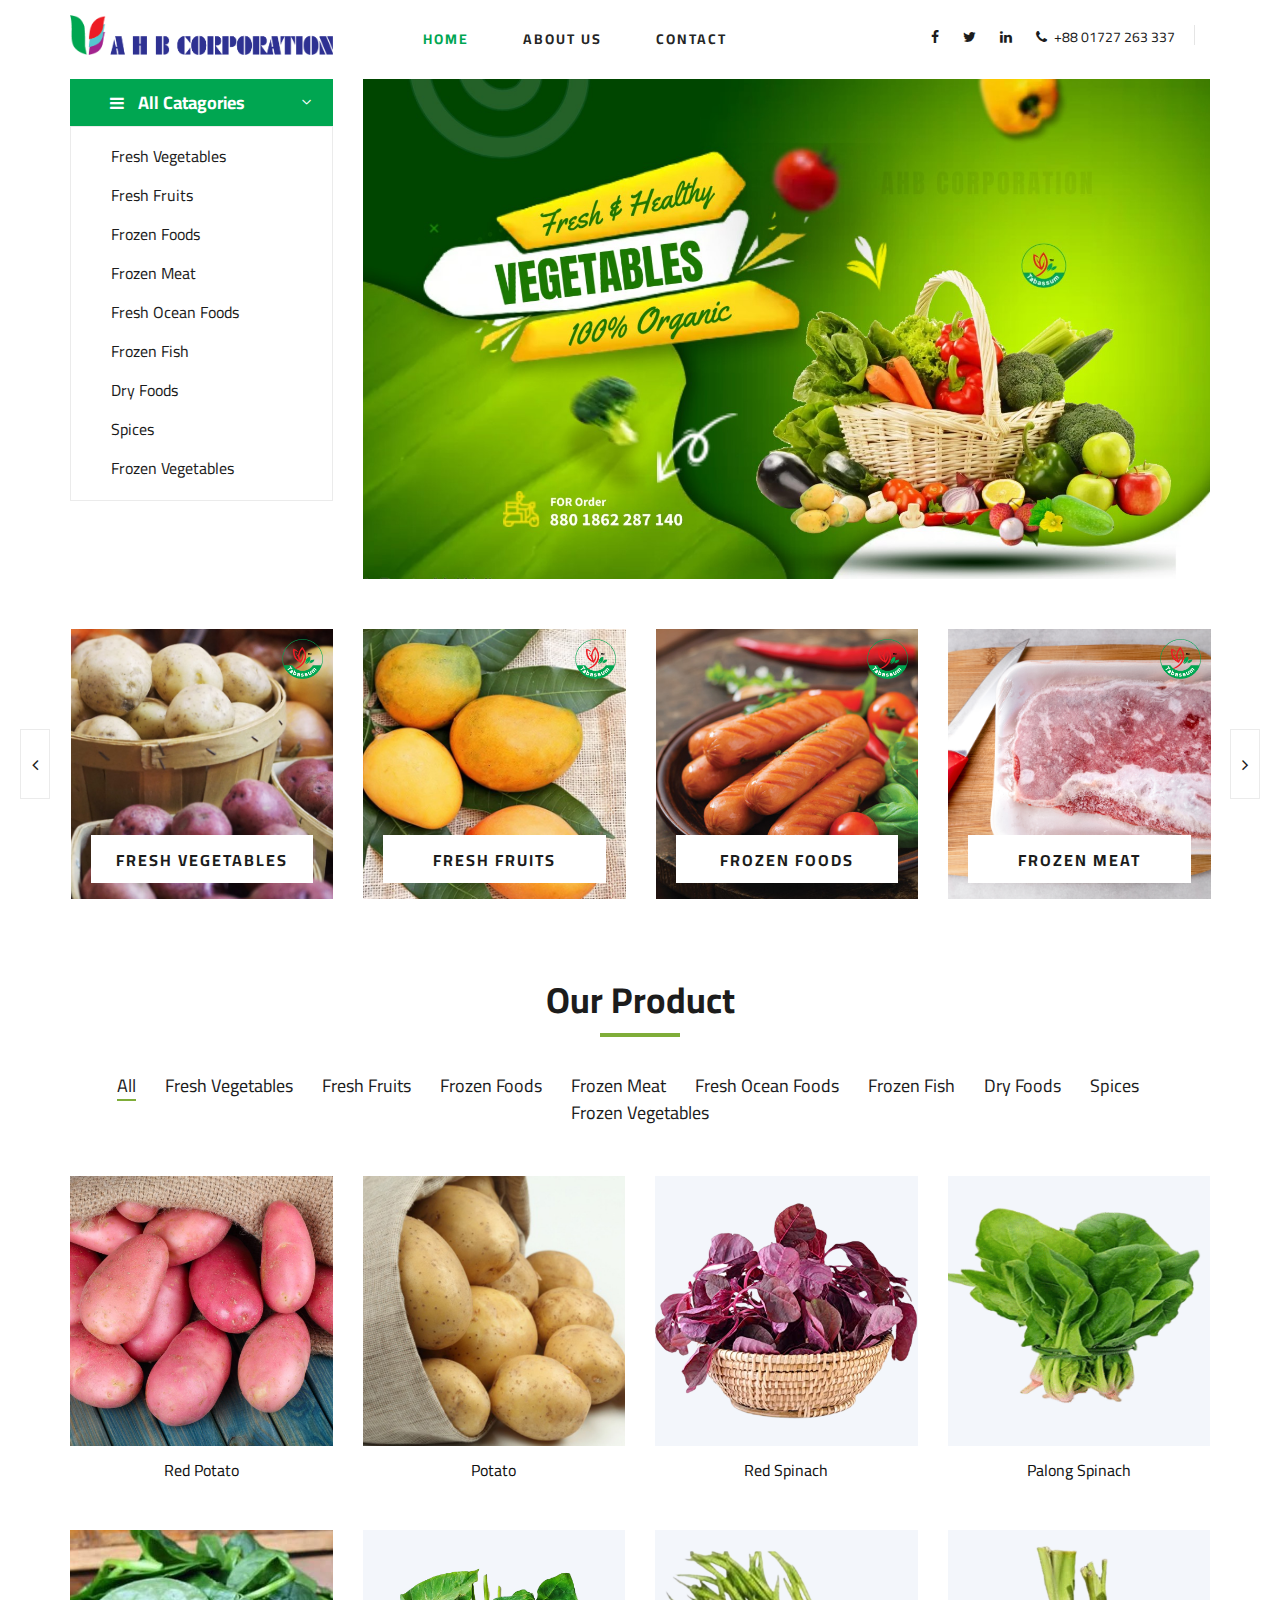
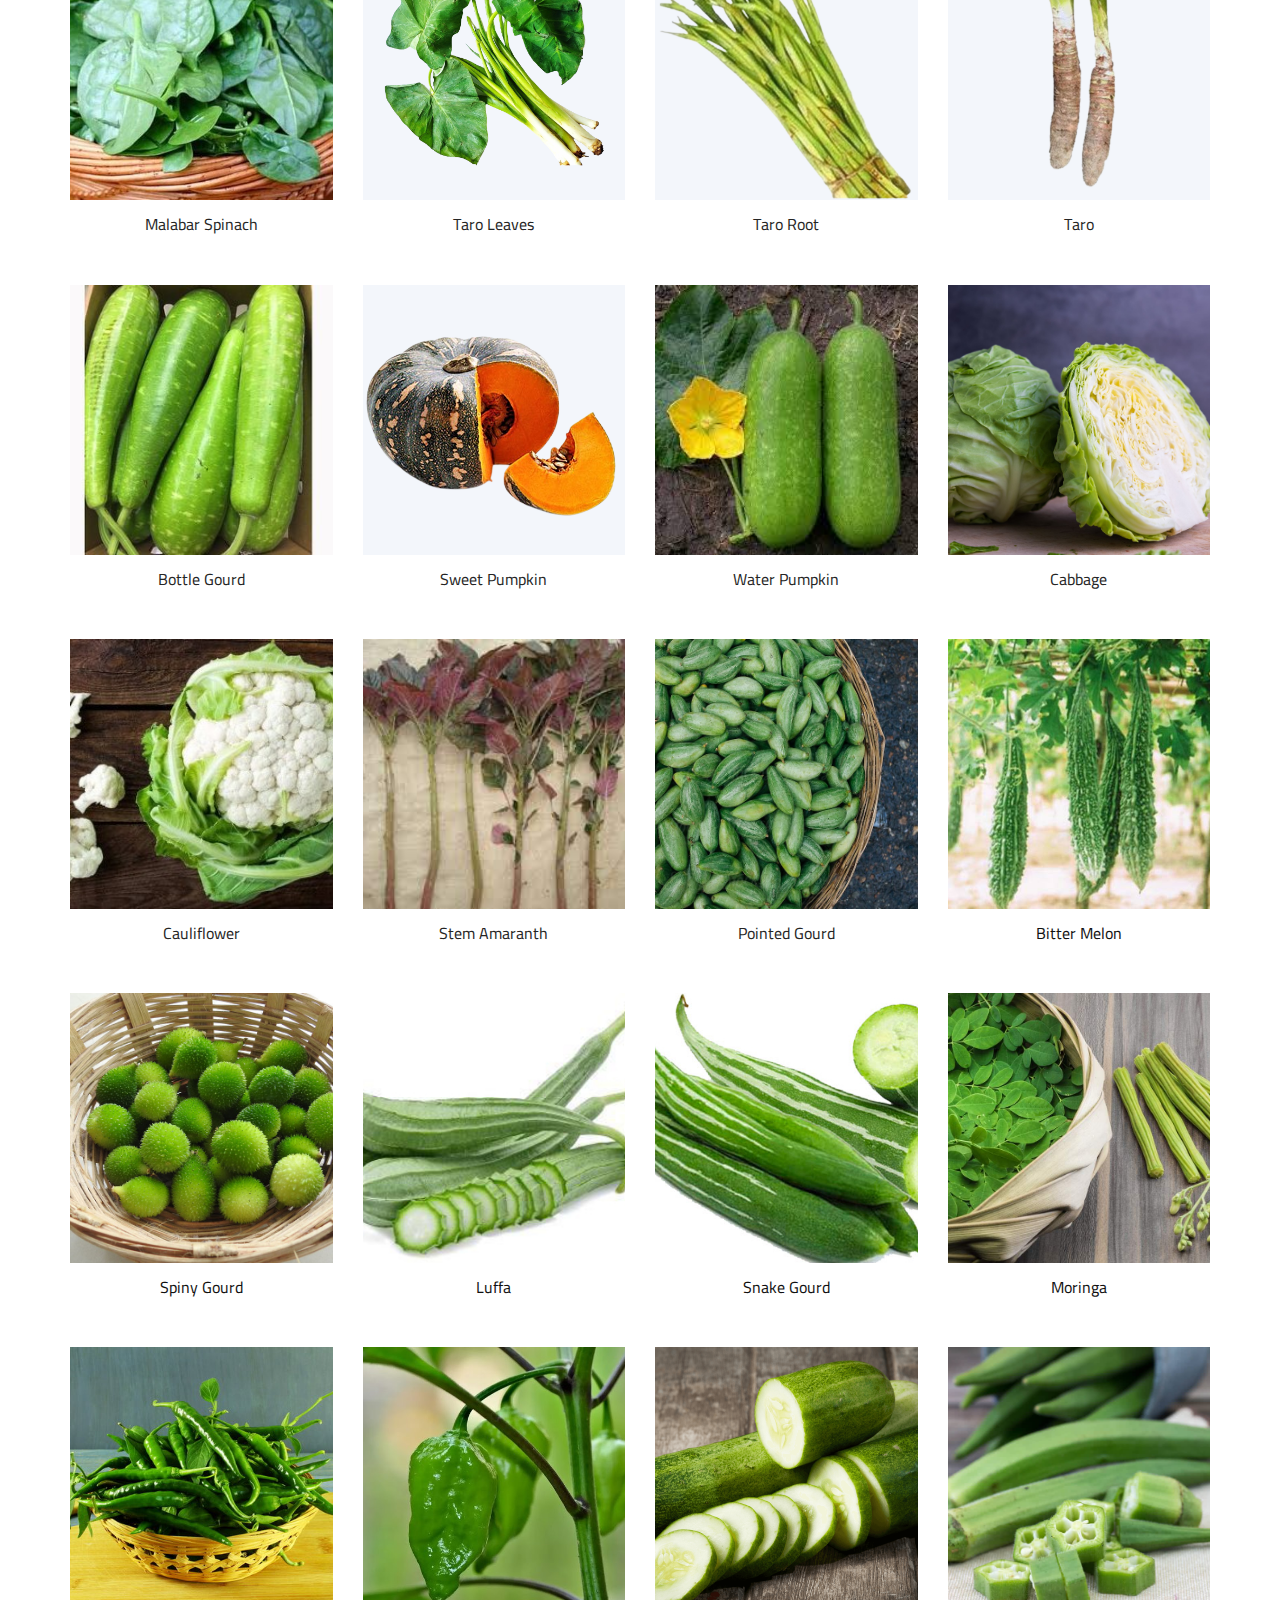
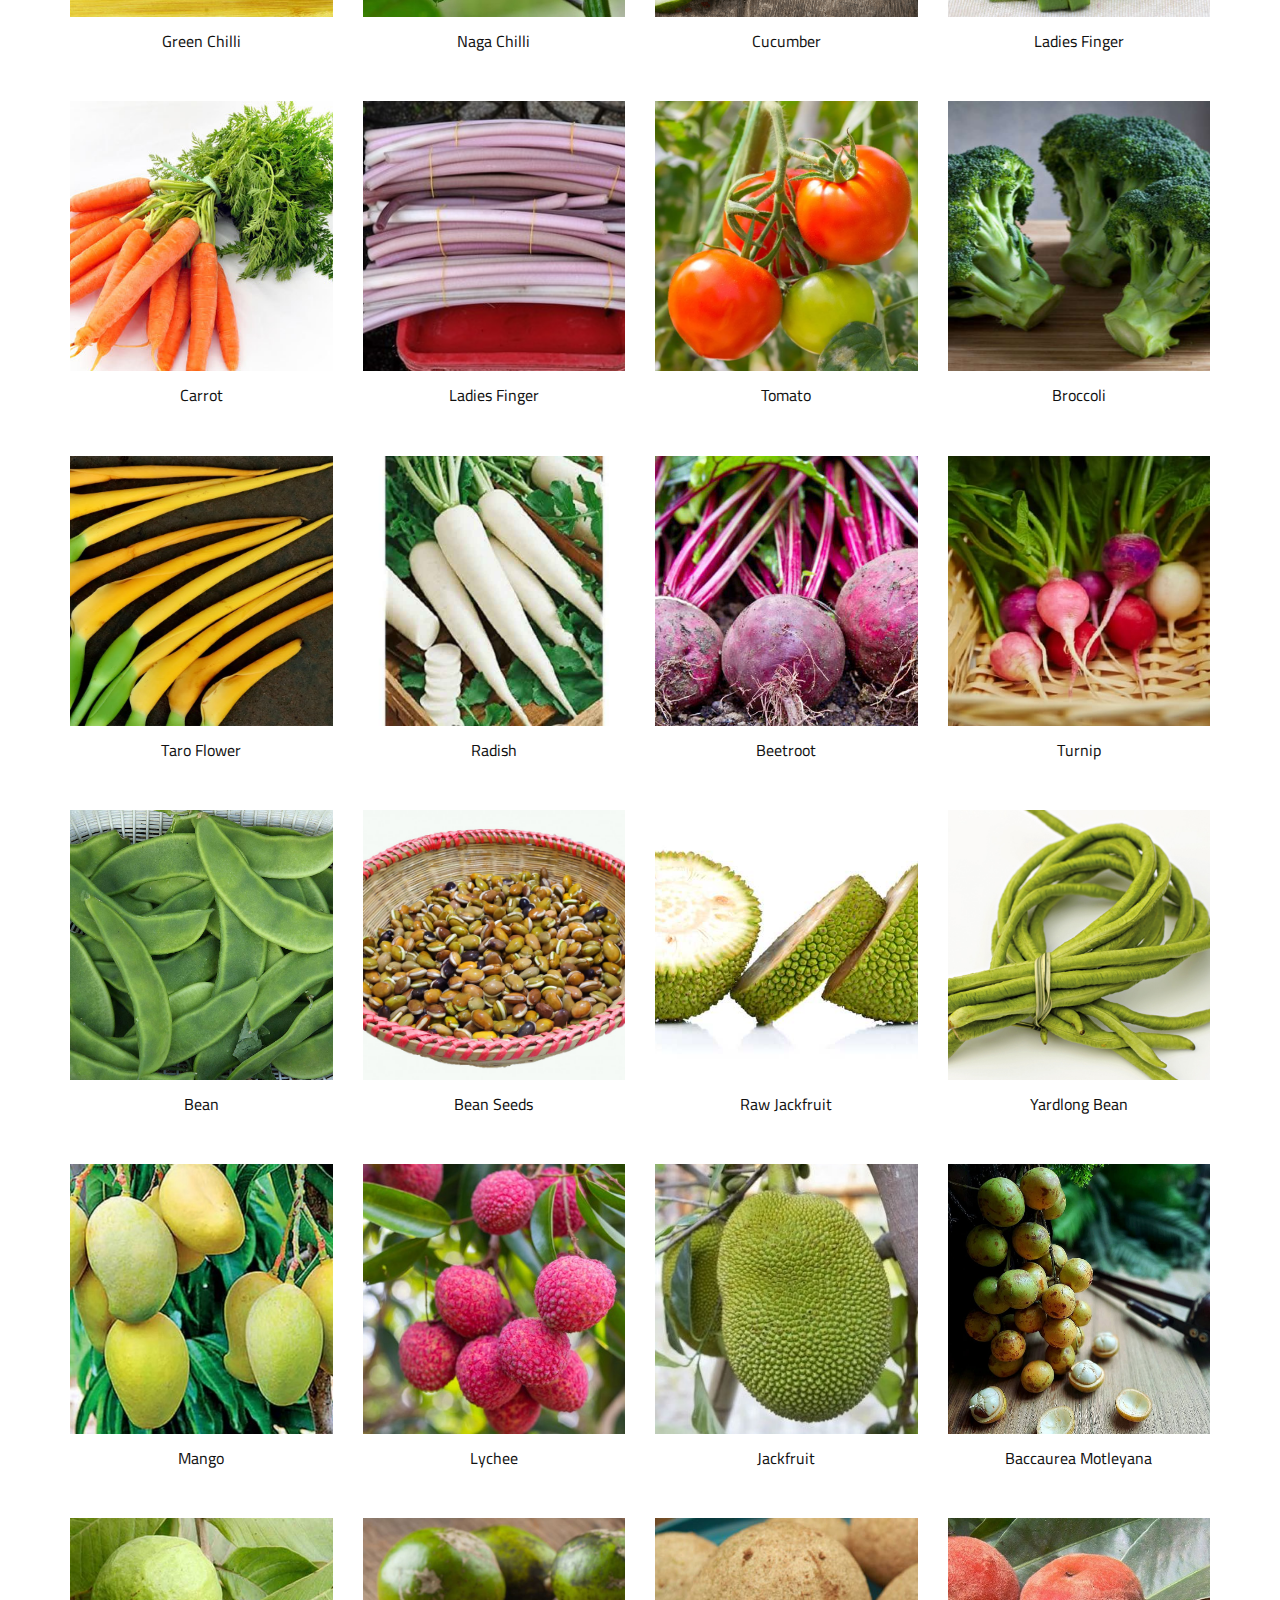
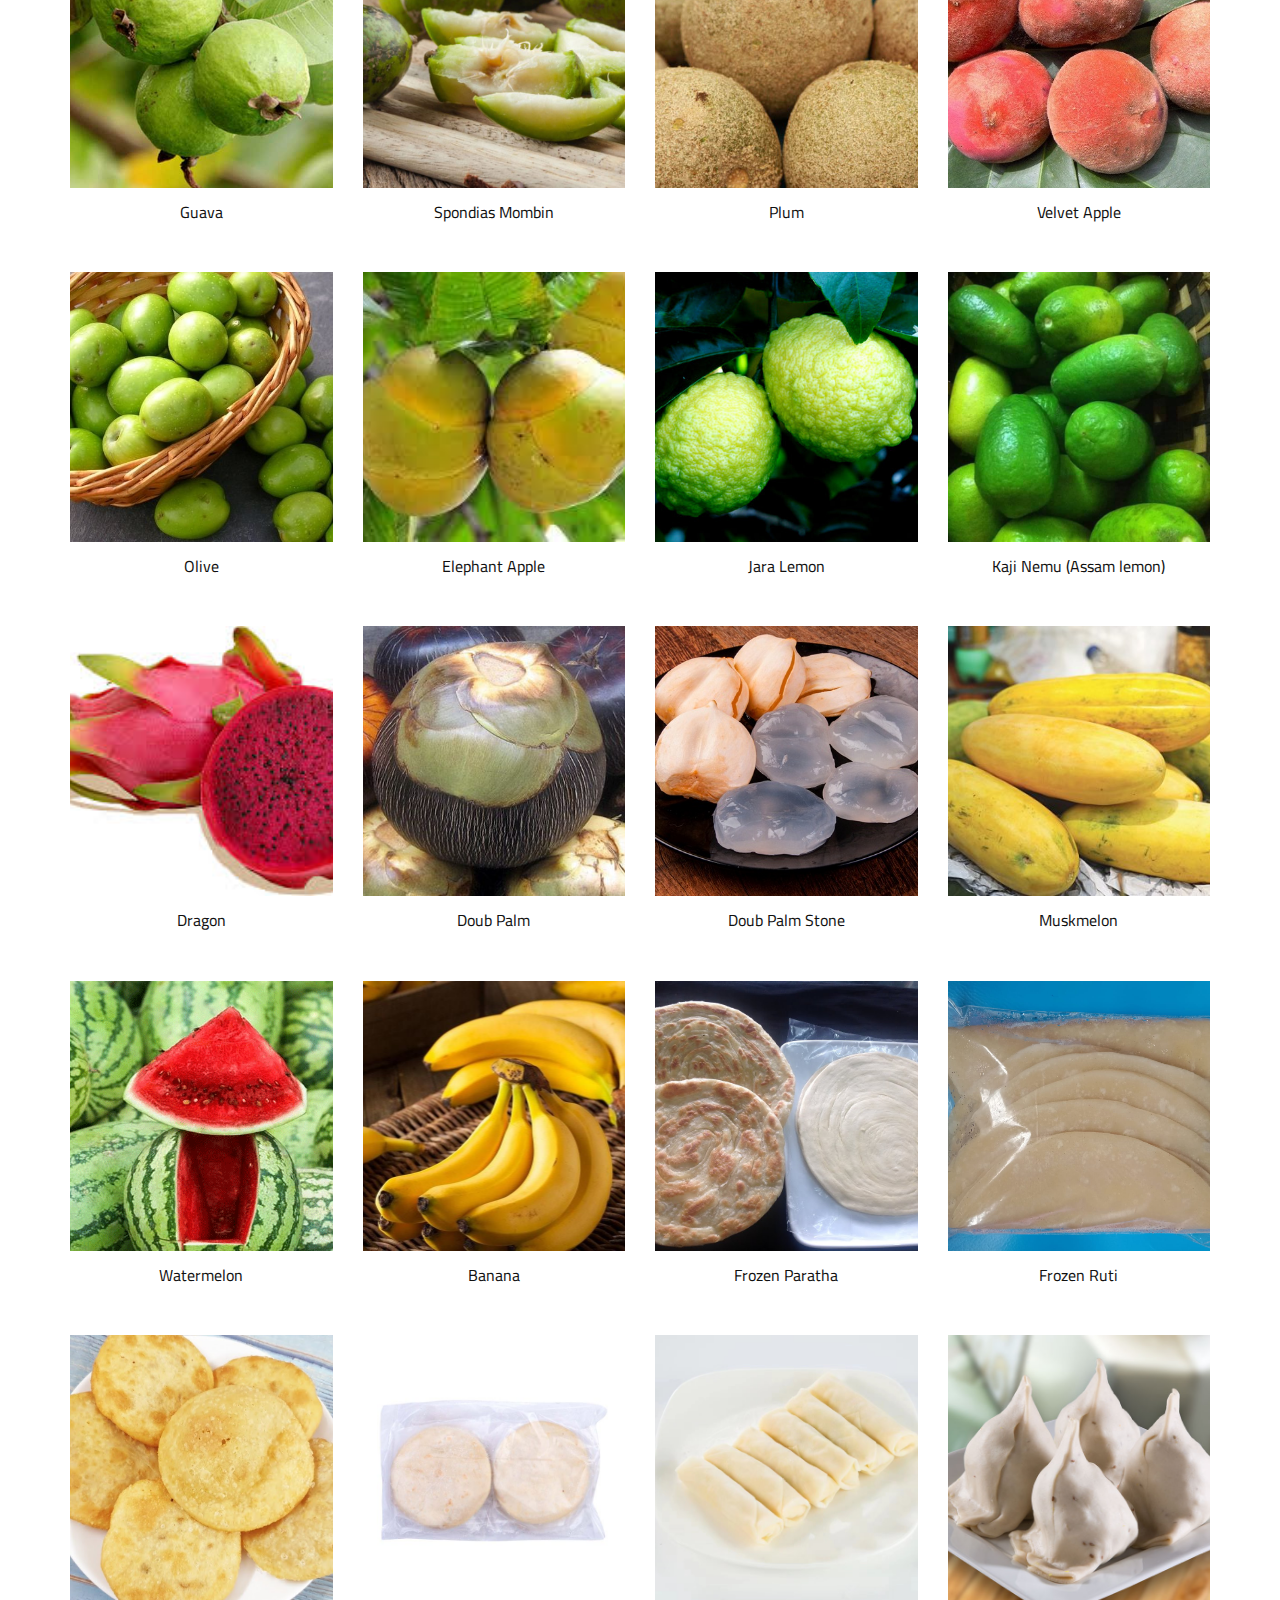
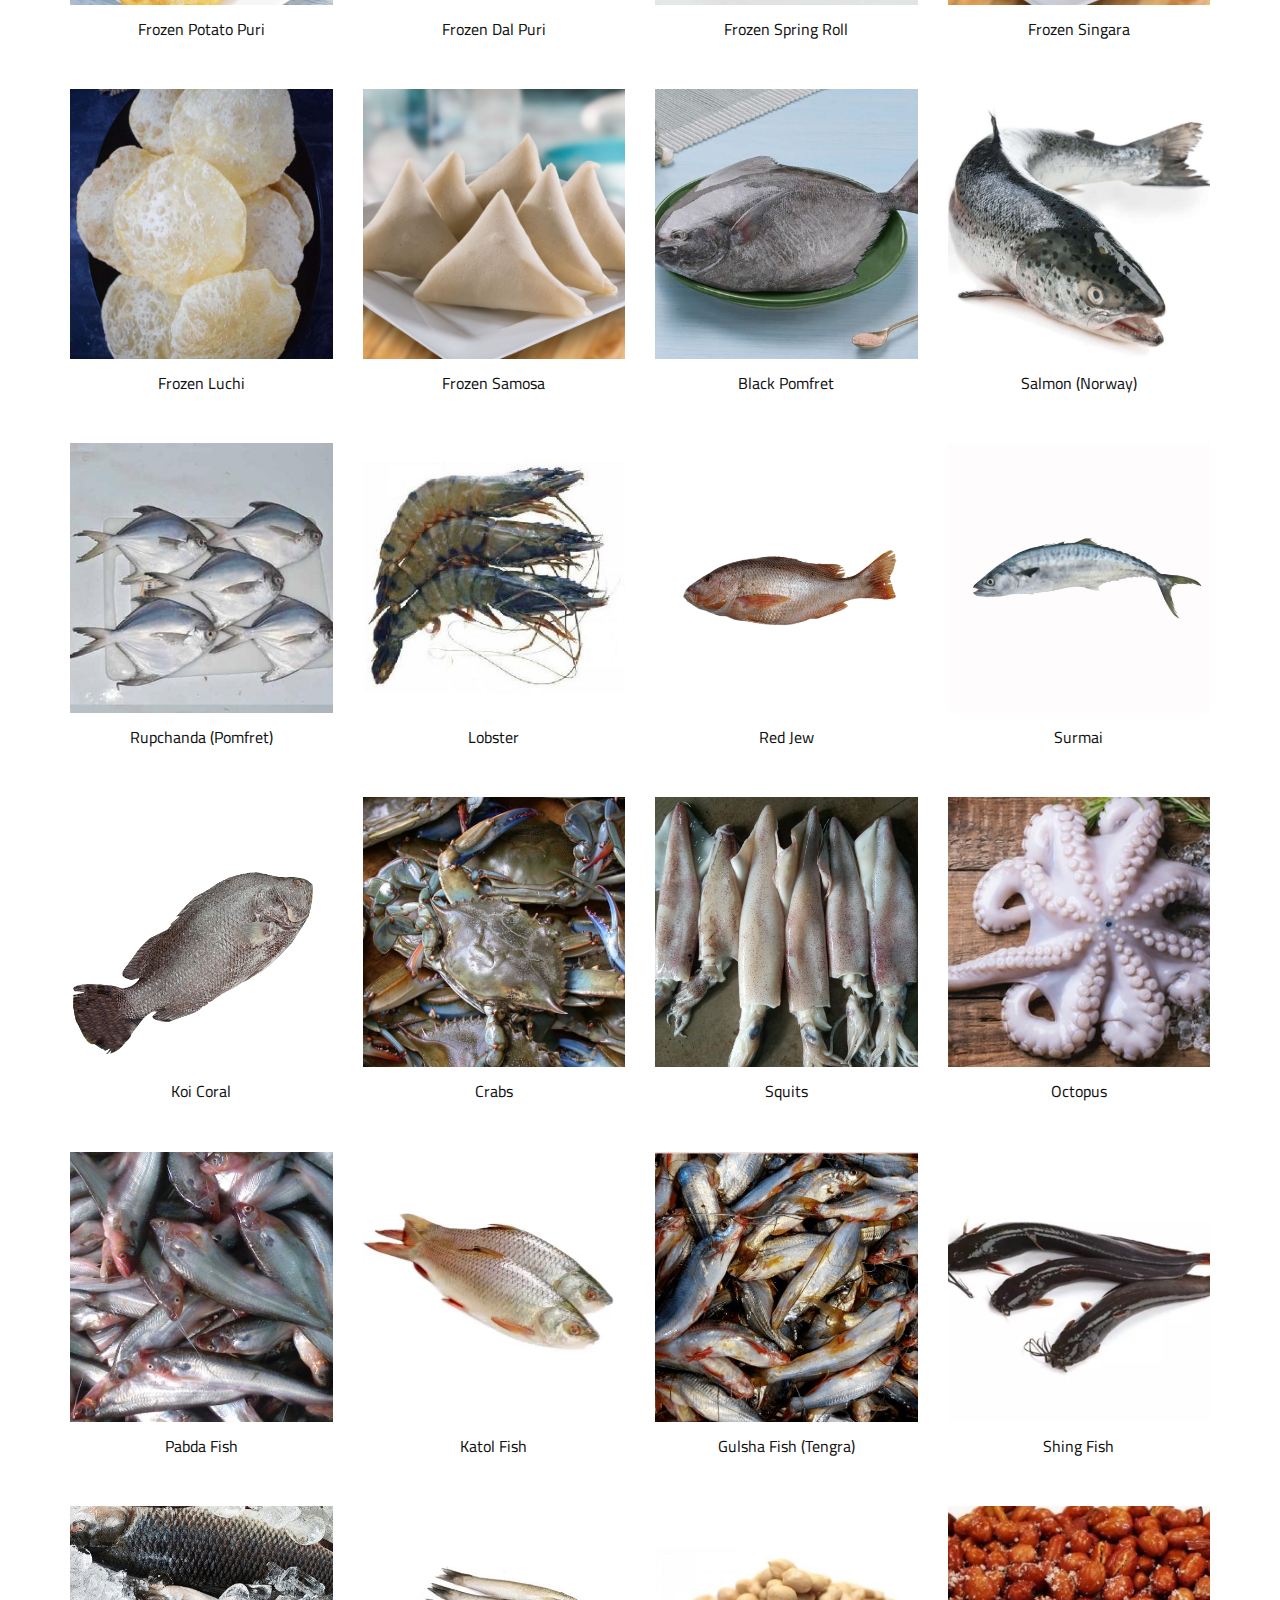
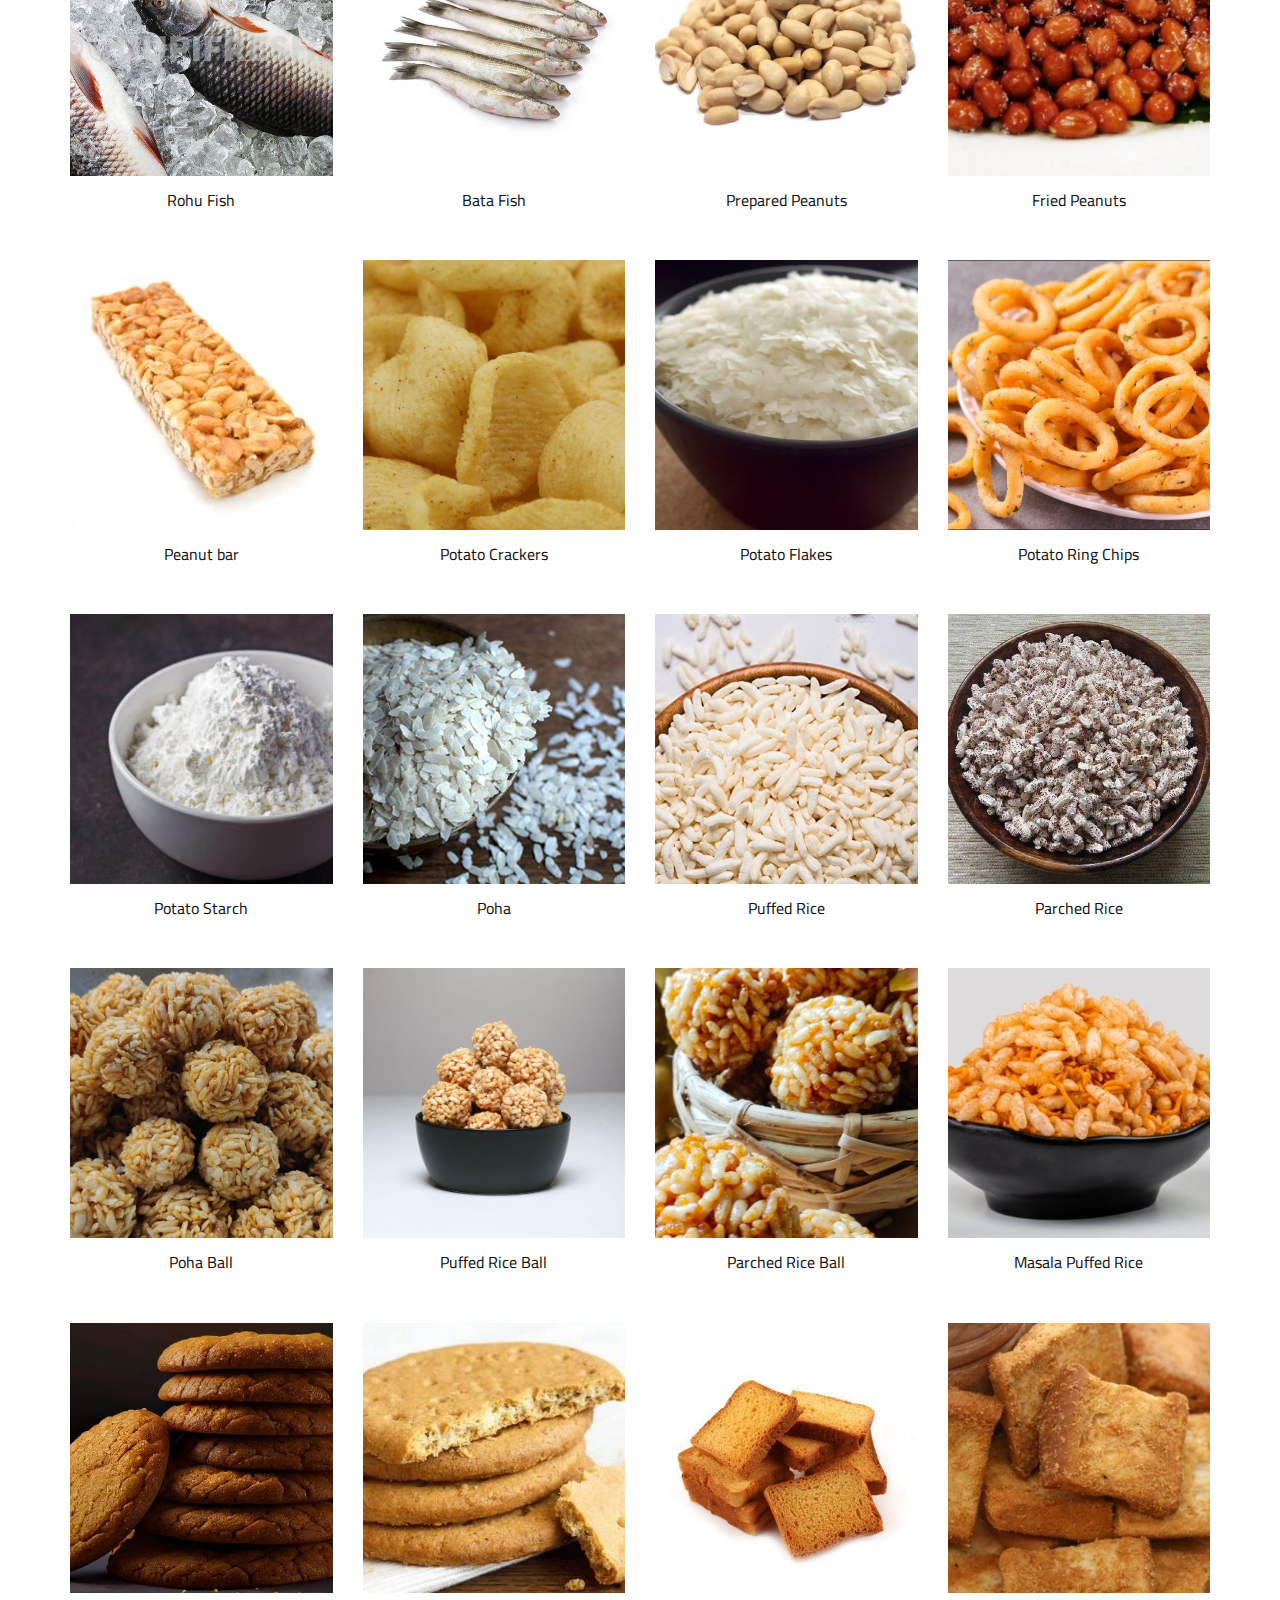
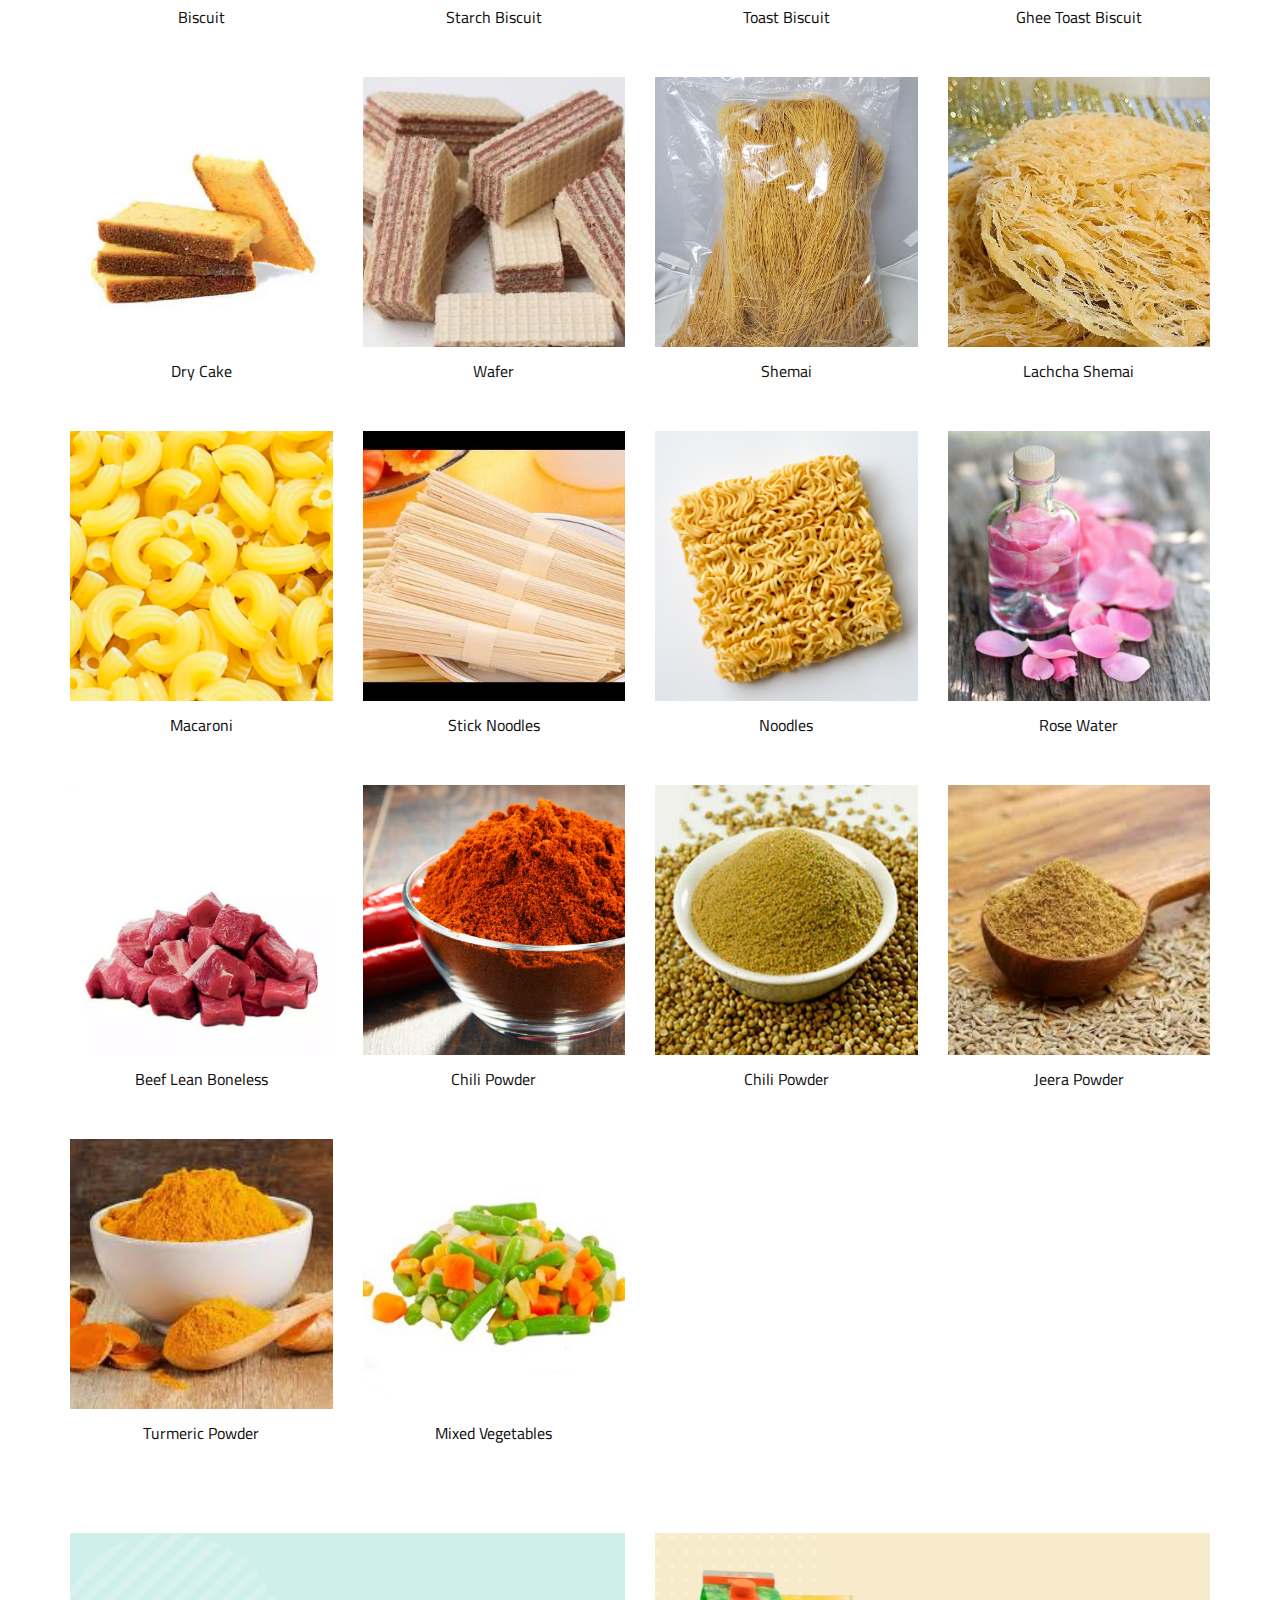
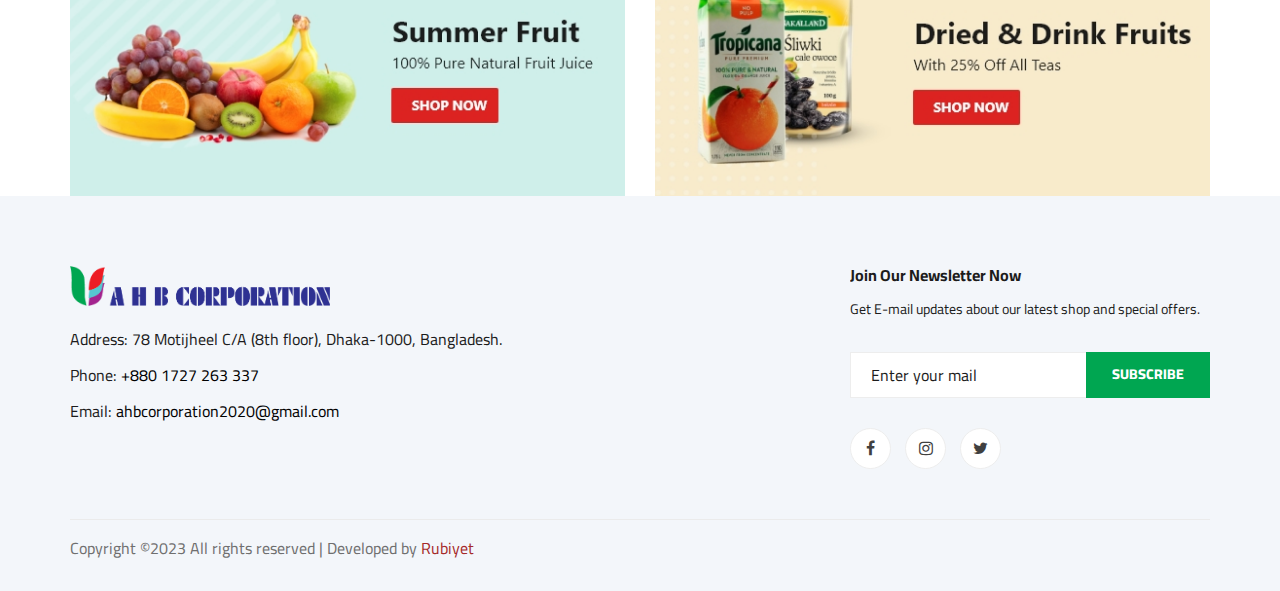
==== commit 8539623a: "c7, c8, c3 added" ====
--- a/index.html
+++ b/index.html
@@ -707,6 +707,78 @@
                         </div>
                     </div>
                 </div>
+                <div class="col-lg-3 col-md-4 col-sm-6 mix frozenFoods">
+                    <div class="featured__item">
+                        <div class="featured__item__pic set-bg" data-setbg="img/featured/c3/1.jpg">
+                        </div>
+                        <div class="featured__item__text">
+                            <h6>Frozen Paratha</h6>
+                        </div>
+                    </div>
+                </div>
+                <div class="col-lg-3 col-md-4 col-sm-6 mix frozenFoods">
+                    <div class="featured__item">
+                        <div class="featured__item__pic set-bg" data-setbg="img/featured/c3/2.jpg">
+                        </div>
+                        <div class="featured__item__text">
+                            <h6>Frozen Ruti</h6>
+                        </div>
+                    </div>
+                </div>
+                <div class="col-lg-3 col-md-4 col-sm-6 mix frozenFoods">
+                    <div class="featured__item">
+                        <div class="featured__item__pic set-bg" data-setbg="img/featured/c3/3.jpg">
+                        </div>
+                        <div class="featured__item__text">
+                            <h6>Frozen Potato Puri</h6>
+                        </div>
+                    </div>
+                </div>
+                <div class="col-lg-3 col-md-4 col-sm-6 mix frozenFoods">
+                    <div class="featured__item">
+                        <div class="featured__item__pic set-bg" data-setbg="img/featured/c3/4.jpg">
+                        </div>
+                        <div class="featured__item__text">
+                            <h6>Frozen Dal Puri</h6>
+                        </div>
+                    </div>
+                </div>
+                <div class="col-lg-3 col-md-4 col-sm-6 mix frozenFoods">
+                    <div class="featured__item">
+                        <div class="featured__item__pic set-bg" data-setbg="img/featured/c3/5.jpg">
+                        </div>
+                        <div class="featured__item__text">
+                            <h6>Frozen Spring Roll</h6>
+                        </div>
+                    </div>
+                </div>
+                <div class="col-lg-3 col-md-4 col-sm-6 mix frozenFoods">
+                    <div class="featured__item">
+                        <div class="featured__item__pic set-bg" data-setbg="img/featured/c3/6.jpg">
+                        </div>
+                        <div class="featured__item__text">
+                            <h6>Frozen Singara</h6>
+                        </div>
+                    </div>
+                </div>
+                <div class="col-lg-3 col-md-4 col-sm-6 mix frozenFoods">
+                    <div class="featured__item">
+                        <div class="featured__item__pic set-bg" data-setbg="img/featured/c3/7.jpg">
+                        </div>
+                        <div class="featured__item__text">
+                            <h6>Frozen Luchi</h6>
+                        </div>
+                    </div>
+                </div>
+                <div class="col-lg-3 col-md-4 col-sm-6 mix frozenFoods">
+                    <div class="featured__item">
+                        <div class="featured__item__pic set-bg" data-setbg="img/featured/c3/8.jpg">
+                        </div>
+                        <div class="featured__item__text">
+                            <h6>Frozen Samosa</h6>
+                        </div>
+                    </div>
+                </div>
                 <div class="col-lg-3 col-md-4 col-sm-6 mix freshOceanFoods">
                     <div class="featured__item">
                         <div class="featured__item__pic set-bg" data-setbg="img/featured/c5/1.jpg">
@@ -1031,12 +1103,102 @@
                         </div>
                     </div>
                 </div>
+                <div class="col-lg-3 col-md-4 col-sm-6 mix dryFoods">
+                    <div class="featured__item">
+                        <div class="featured__item__pic set-bg" data-setbg="img/featured/c7/22.jpg">
+                        </div>
+                        <div class="featured__item__text">
+                            <h6>Shemai</h6>
+                        </div>
+                    </div>
+                </div>
+                <div class="col-lg-3 col-md-4 col-sm-6 mix dryFoods">
+                    <div class="featured__item">
+                        <div class="featured__item__pic set-bg" data-setbg="img/featured/c7/23.jpg">
+                        </div>
+                        <div class="featured__item__text">
+                            <h6>Lachcha Shemai</h6>
+                        </div>
+                    </div>
+                </div>
+                <div class="col-lg-3 col-md-4 col-sm-6 mix dryFoods">
+                    <div class="featured__item">
+                        <div class="featured__item__pic set-bg" data-setbg="img/featured/c7/24.jpg">
+                        </div>
+                        <div class="featured__item__text">
+                            <h6>Macaroni</h6>
+                        </div>
+                    </div>
+                </div>
+                <div class="col-lg-3 col-md-4 col-sm-6 mix dryFoods">
+                    <div class="featured__item">
+                        <div class="featured__item__pic set-bg" data-setbg="img/featured/c7/25.jpg">
+                        </div>
+                        <div class="featured__item__text">
+                            <h6>Stick Noodles</h6>
+                        </div>
+                    </div>
+                </div>
+                <div class="col-lg-3 col-md-4 col-sm-6 mix dryFoods">
+                    <div class="featured__item">
+                        <div class="featured__item__pic set-bg" data-setbg="img/featured/c7/26.jpg">
+                        </div>
+                        <div class="featured__item__text">
+                            <h6>Noodles</h6>
+                        </div>
+                    </div>
+                </div>
+                <div class="col-lg-3 col-md-4 col-sm-6 mix dryFoods">
+                    <div class="featured__item">
+                        <div class="featured__item__pic set-bg" data-setbg="img/featured/c7/27.jpg">
+                        </div>
+                        <div class="featured__item__text">
+                            <h6>Rose Water</h6>
+                        </div>
+                    </div>
+                </div>
                 <div class="col-lg-3 col-md-4 col-sm-6 mix frozenMeat">
                     <div class="featured__item">
                         <div class="featured__item__pic set-bg" data-setbg="img/featured/c4/1.jpg">
                         </div>
                         <div class="featured__item__text">
                             <h6>Beef Lean Boneless</h6>
+                        </div>
+                    </div>
+                </div>
+                <div class="col-lg-3 col-md-4 col-sm-6 mix spices">
+                    <div class="featured__item">
+                        <div class="featured__item__pic set-bg" data-setbg="img/featured/c8/1.jpg">
+                        </div>
+                        <div class="featured__item__text">
+                            <h6>Chili Powder</h6>
+                        </div>
+                    </div>
+                </div>
+                <div class="col-lg-3 col-md-4 col-sm-6 mix spices">
+                    <div class="featured__item">
+                        <div class="featured__item__pic set-bg" data-setbg="img/featured/c8/2.jpg">
+                        </div>
+                        <div class="featured__item__text">
+                            <h6>Chili Powder</h6>
+                        </div>
+                    </div>
+                </div>
+                <div class="col-lg-3 col-md-4 col-sm-6 mix spices">
+                    <div class="featured__item">
+                        <div class="featured__item__pic set-bg" data-setbg="img/featured/c8/3.jpg">
+                        </div>
+                        <div class="featured__item__text">
+                            <h6>Jeera Powder</h6>
+                        </div>
+                    </div>
+                </div>
+                <div class="col-lg-3 col-md-4 col-sm-6 mix spices">
+                    <div class="featured__item">
+                        <div class="featured__item__pic set-bg" data-setbg="img/featured/c8/4.jpg">
+                        </div>
+                        <div class="featured__item__text">
+                            <h6>Turmeric Powder</h6>
                         </div>
                     </div>
                 </div>
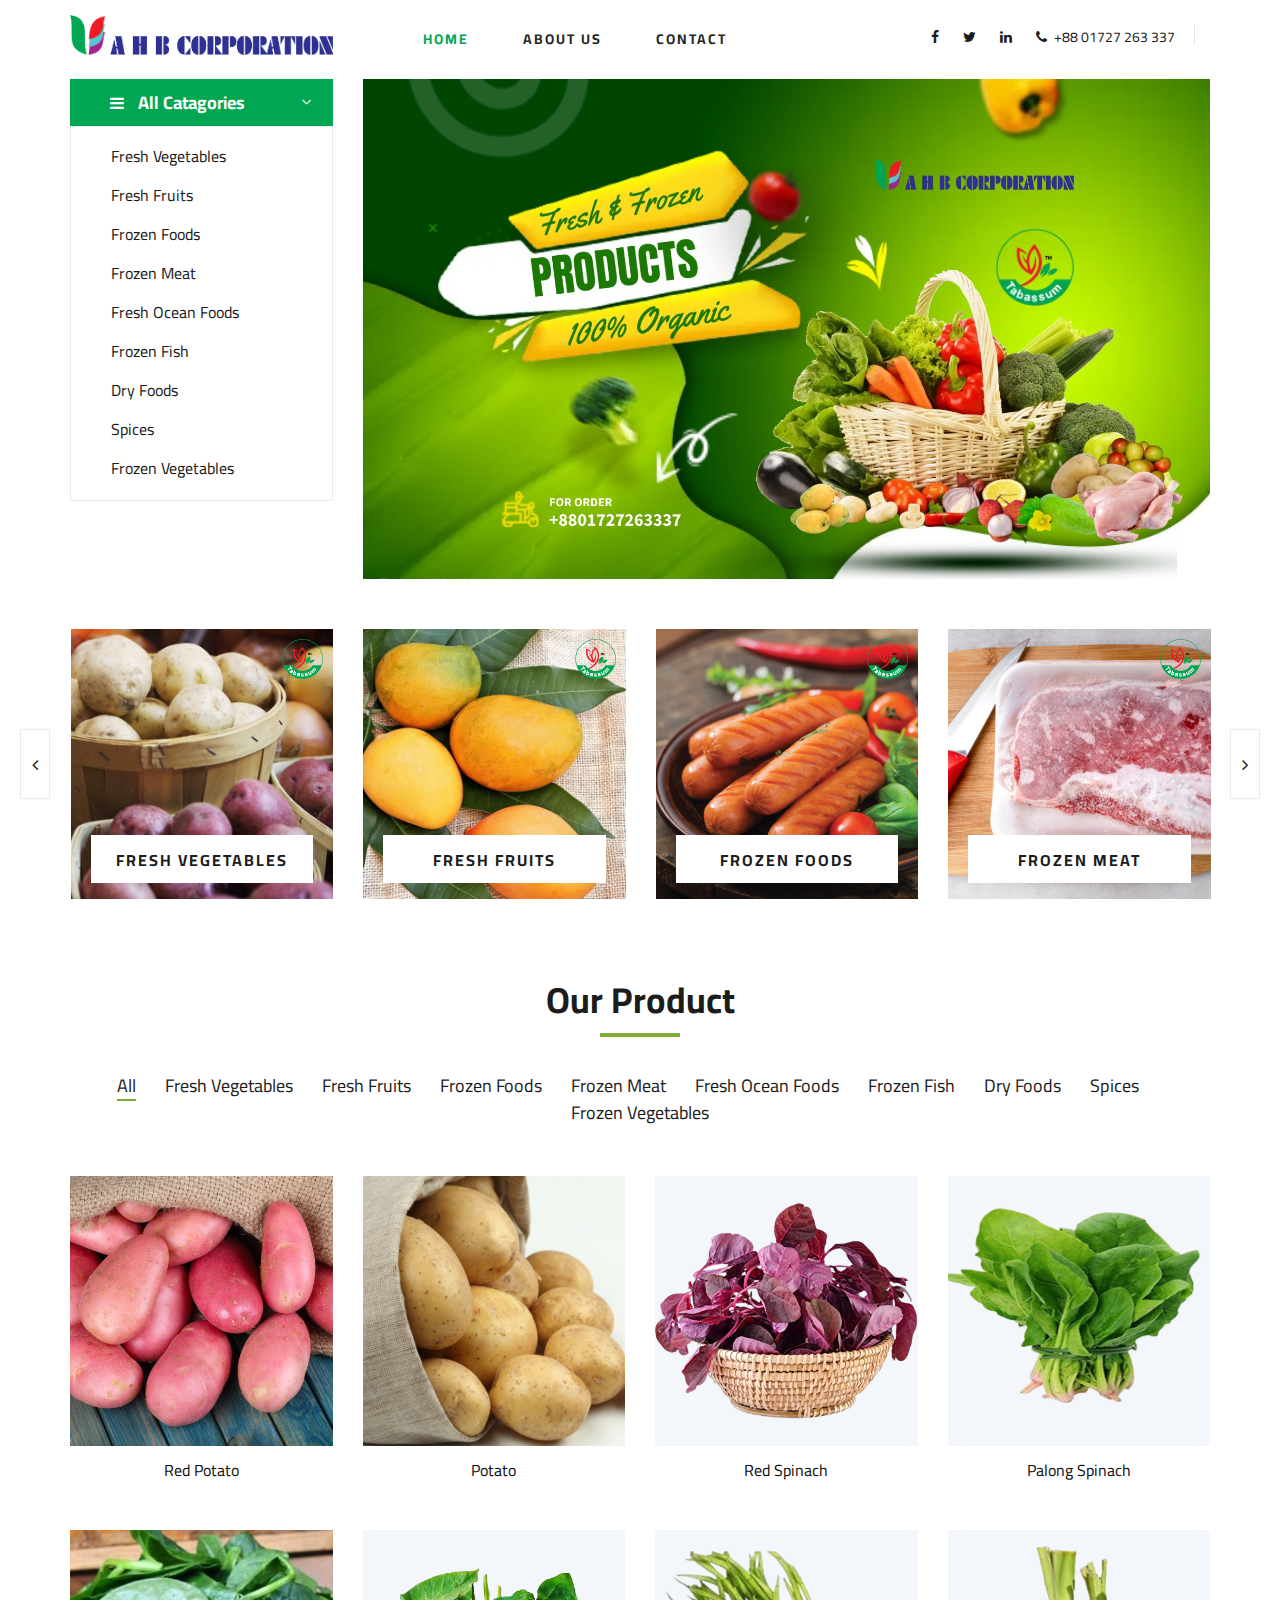
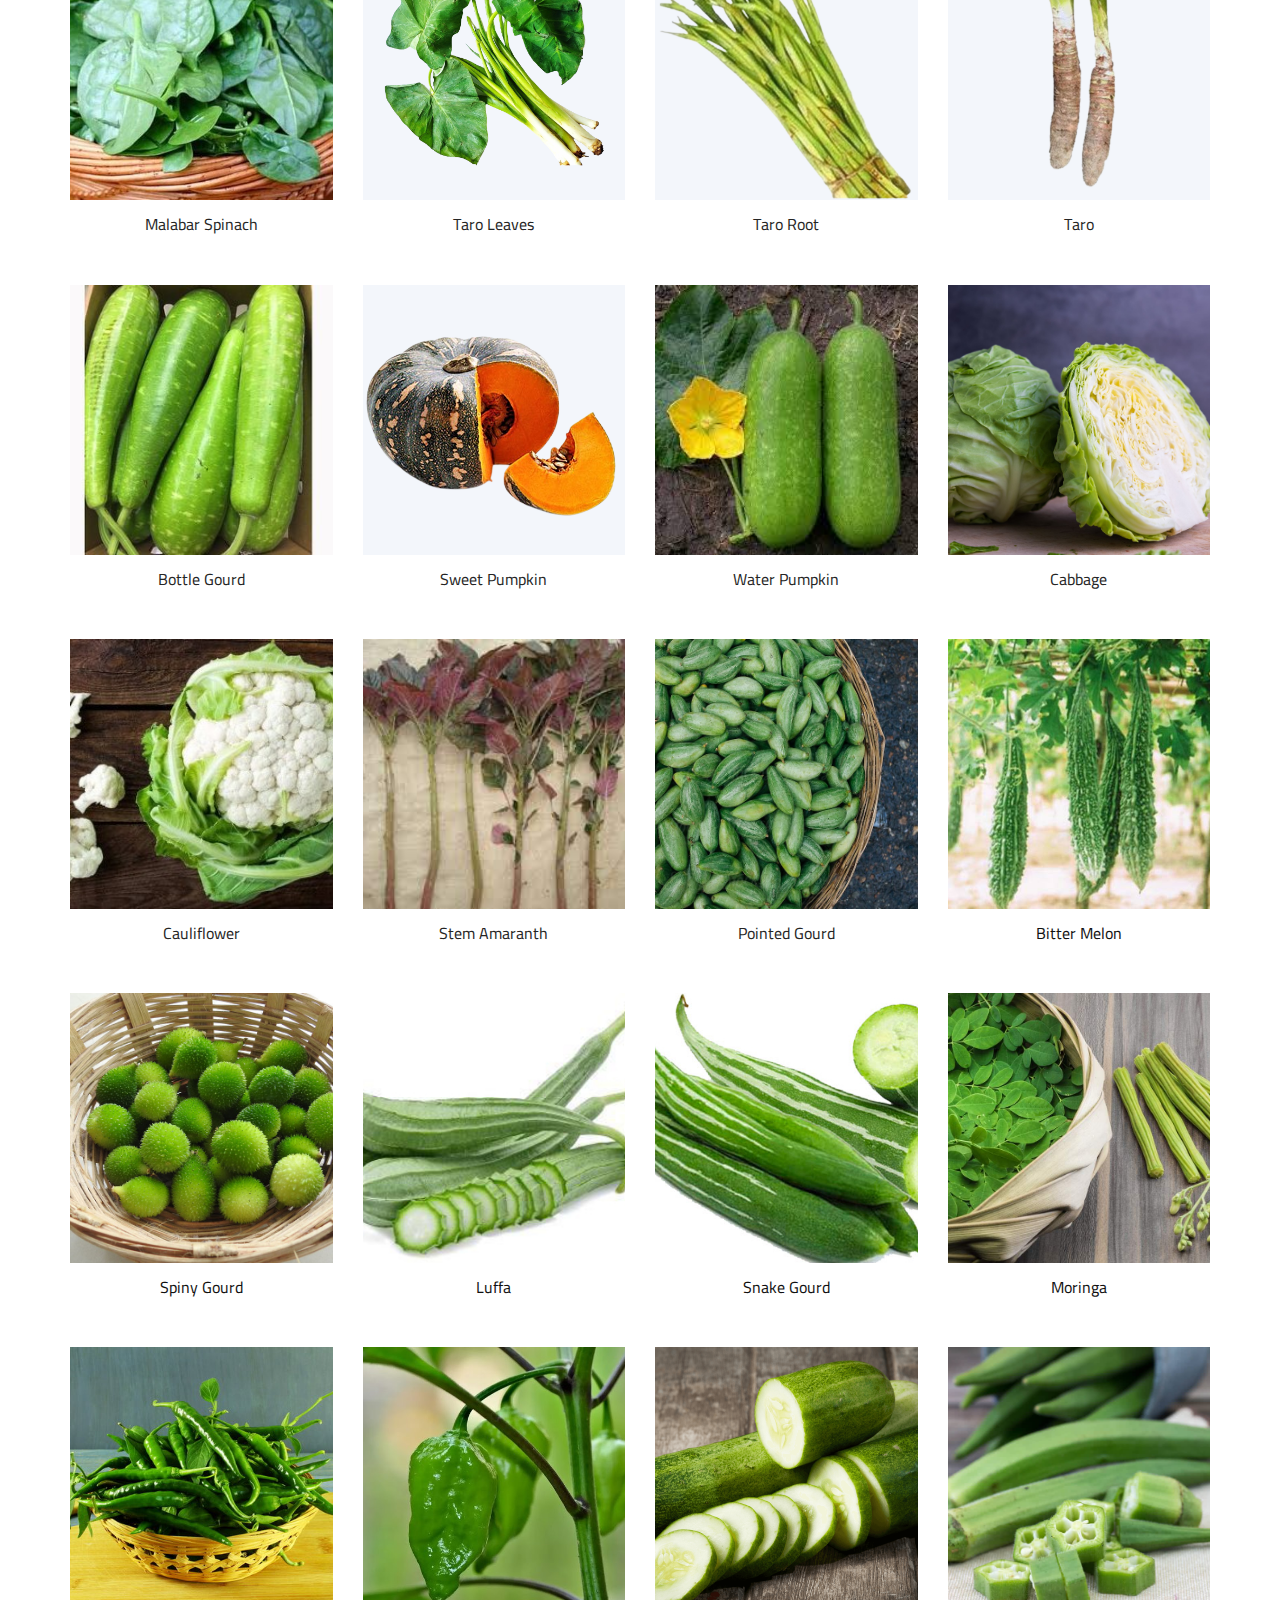
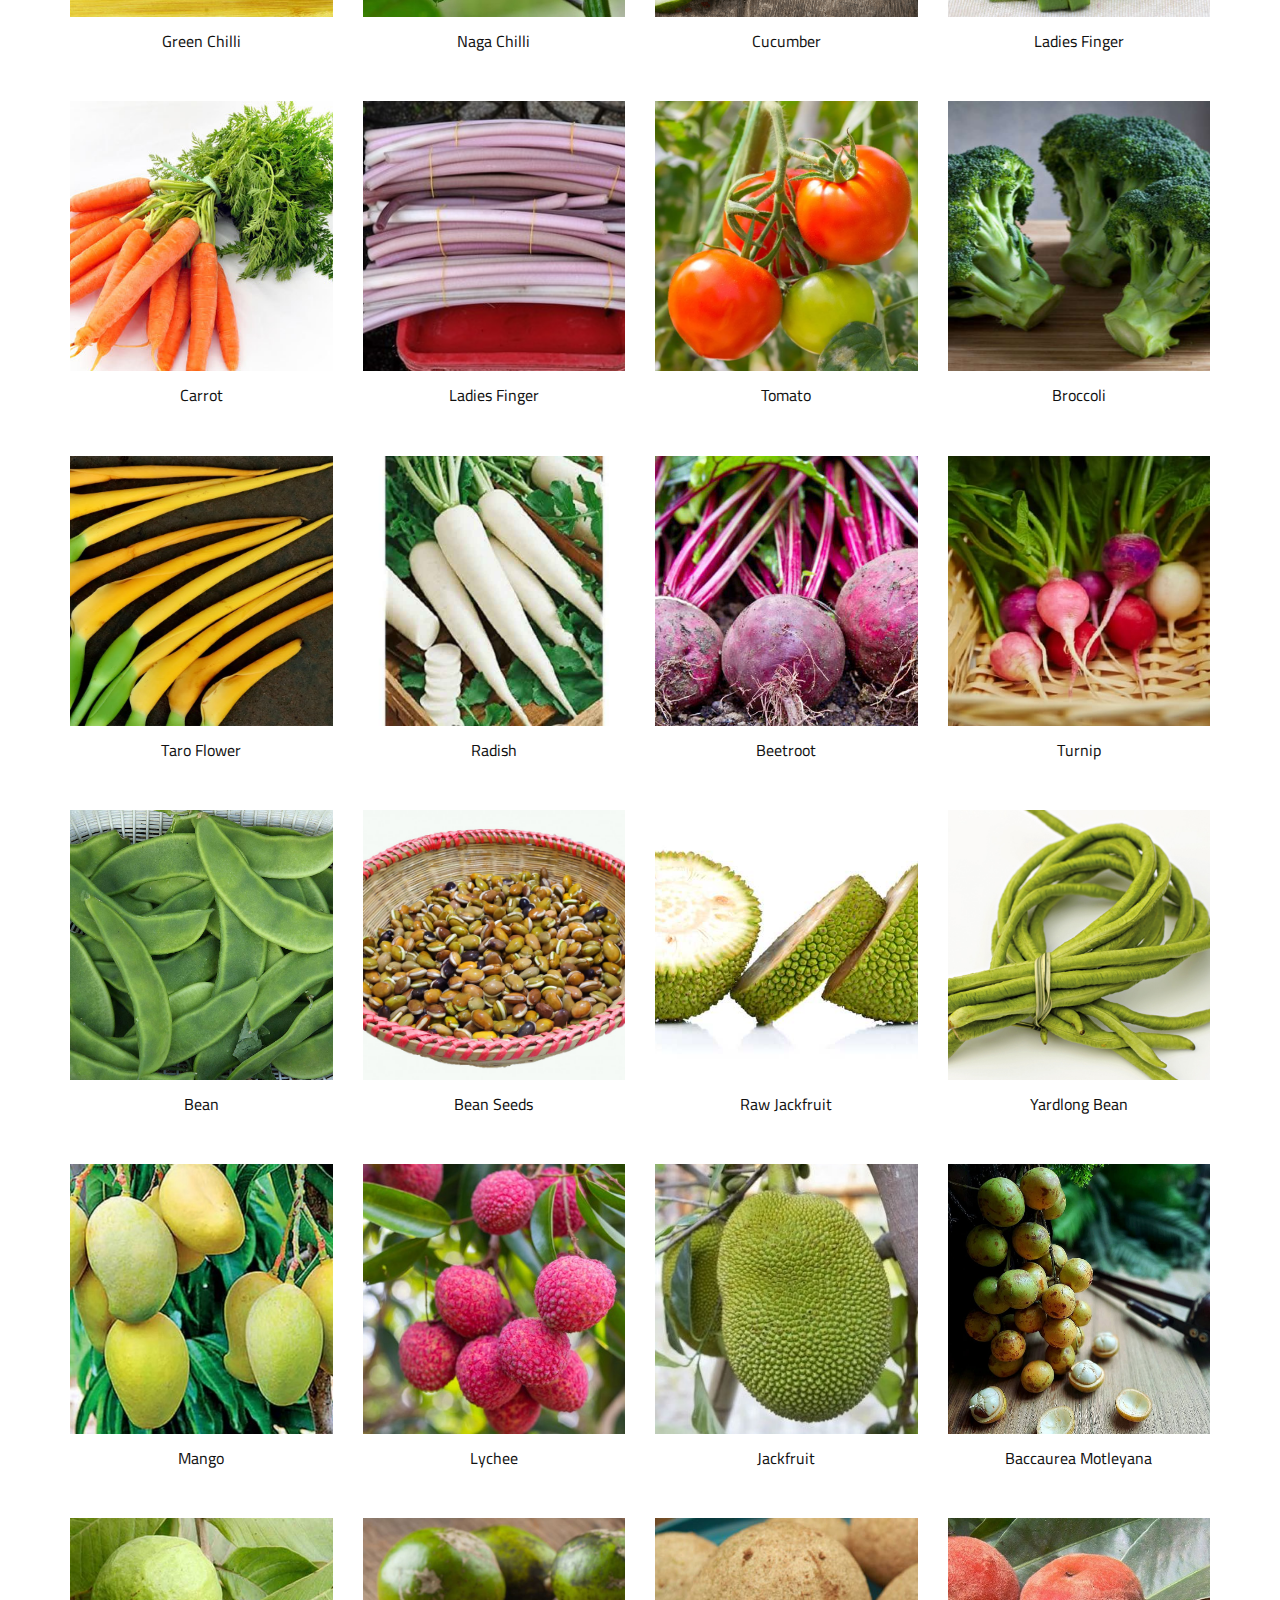
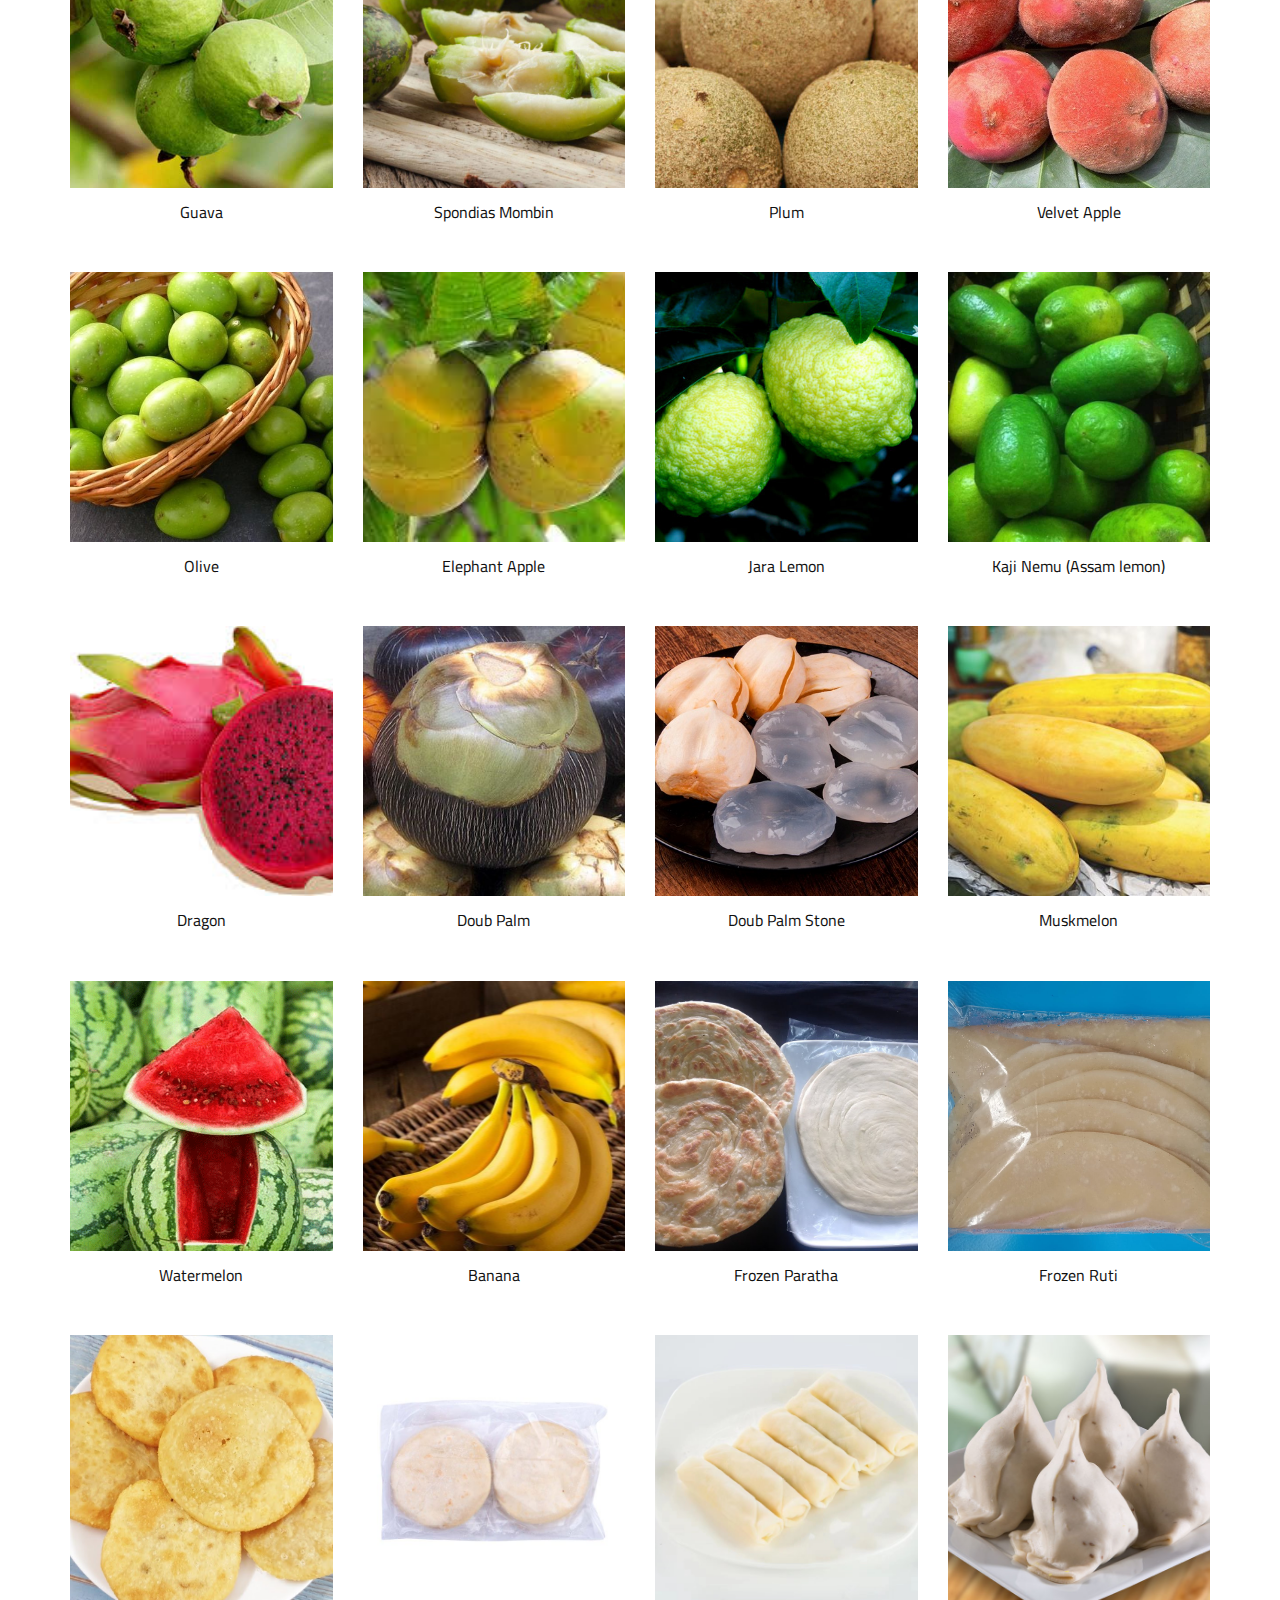
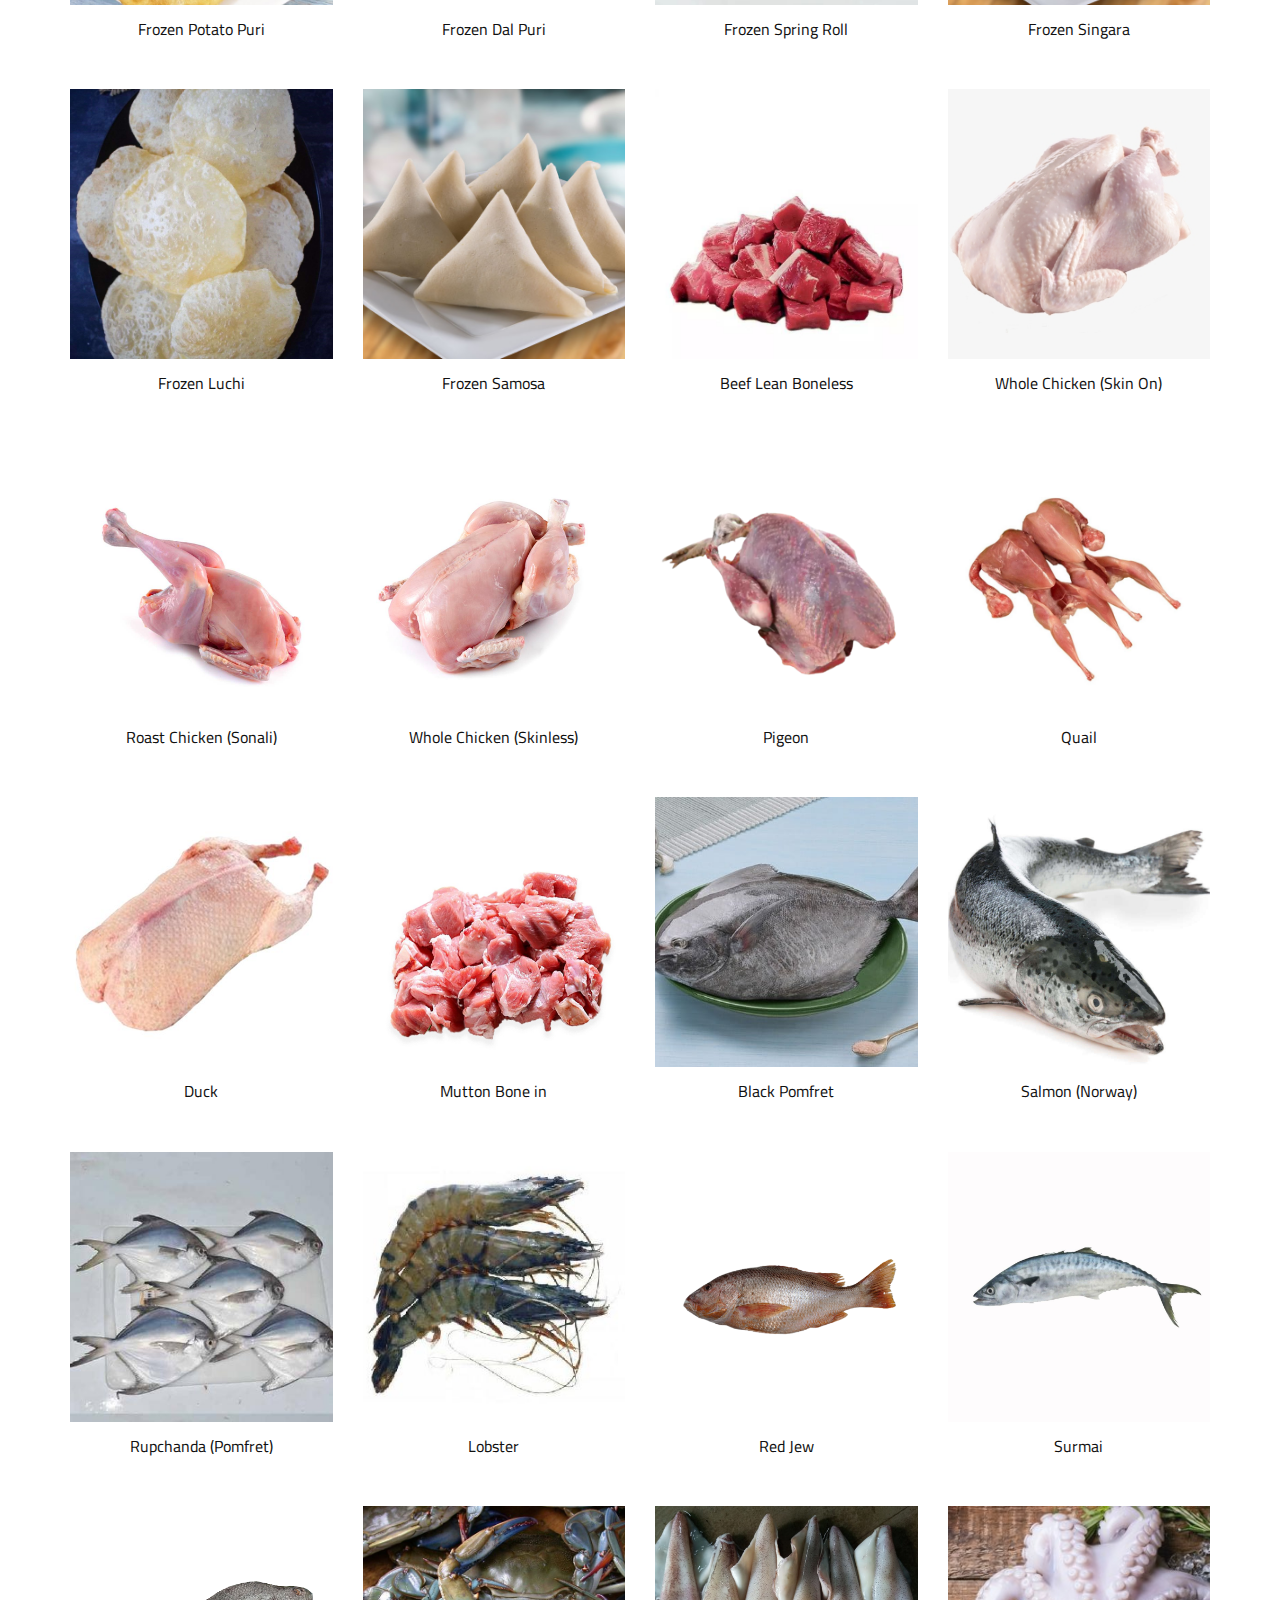
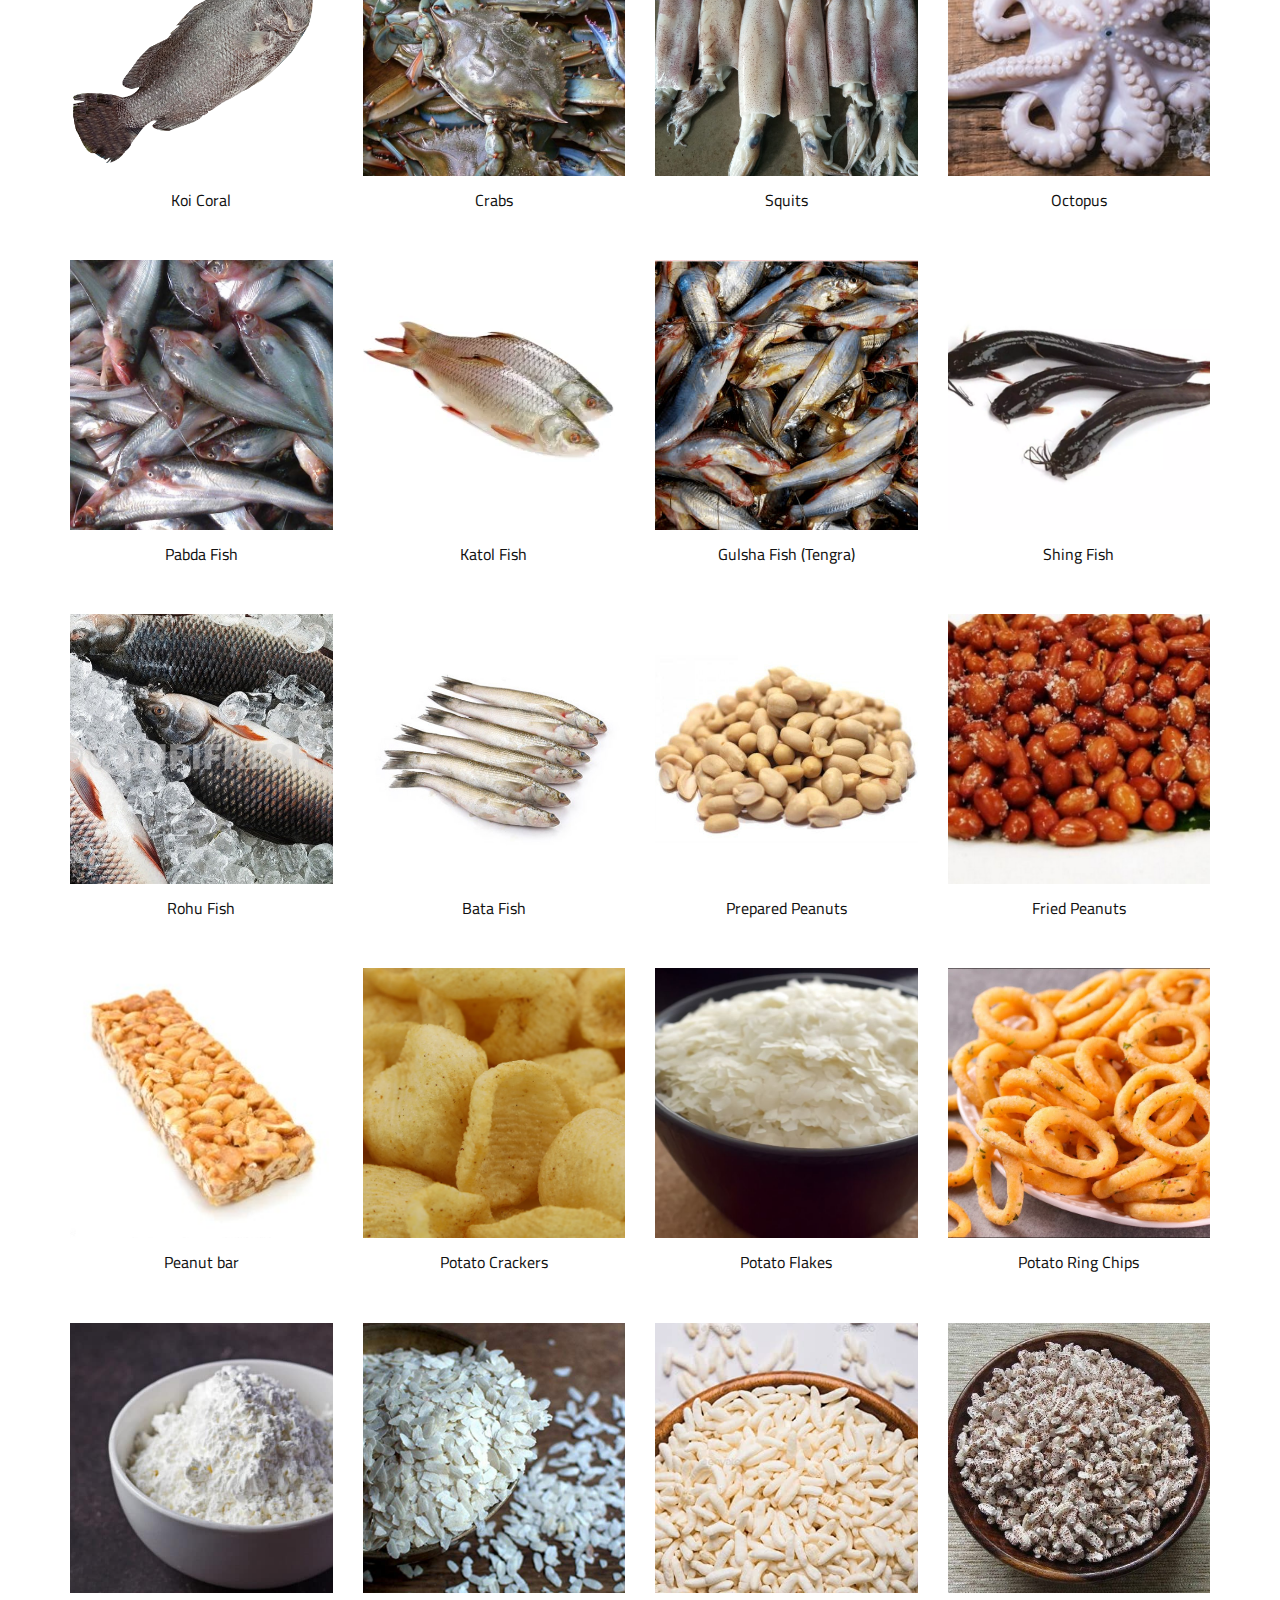
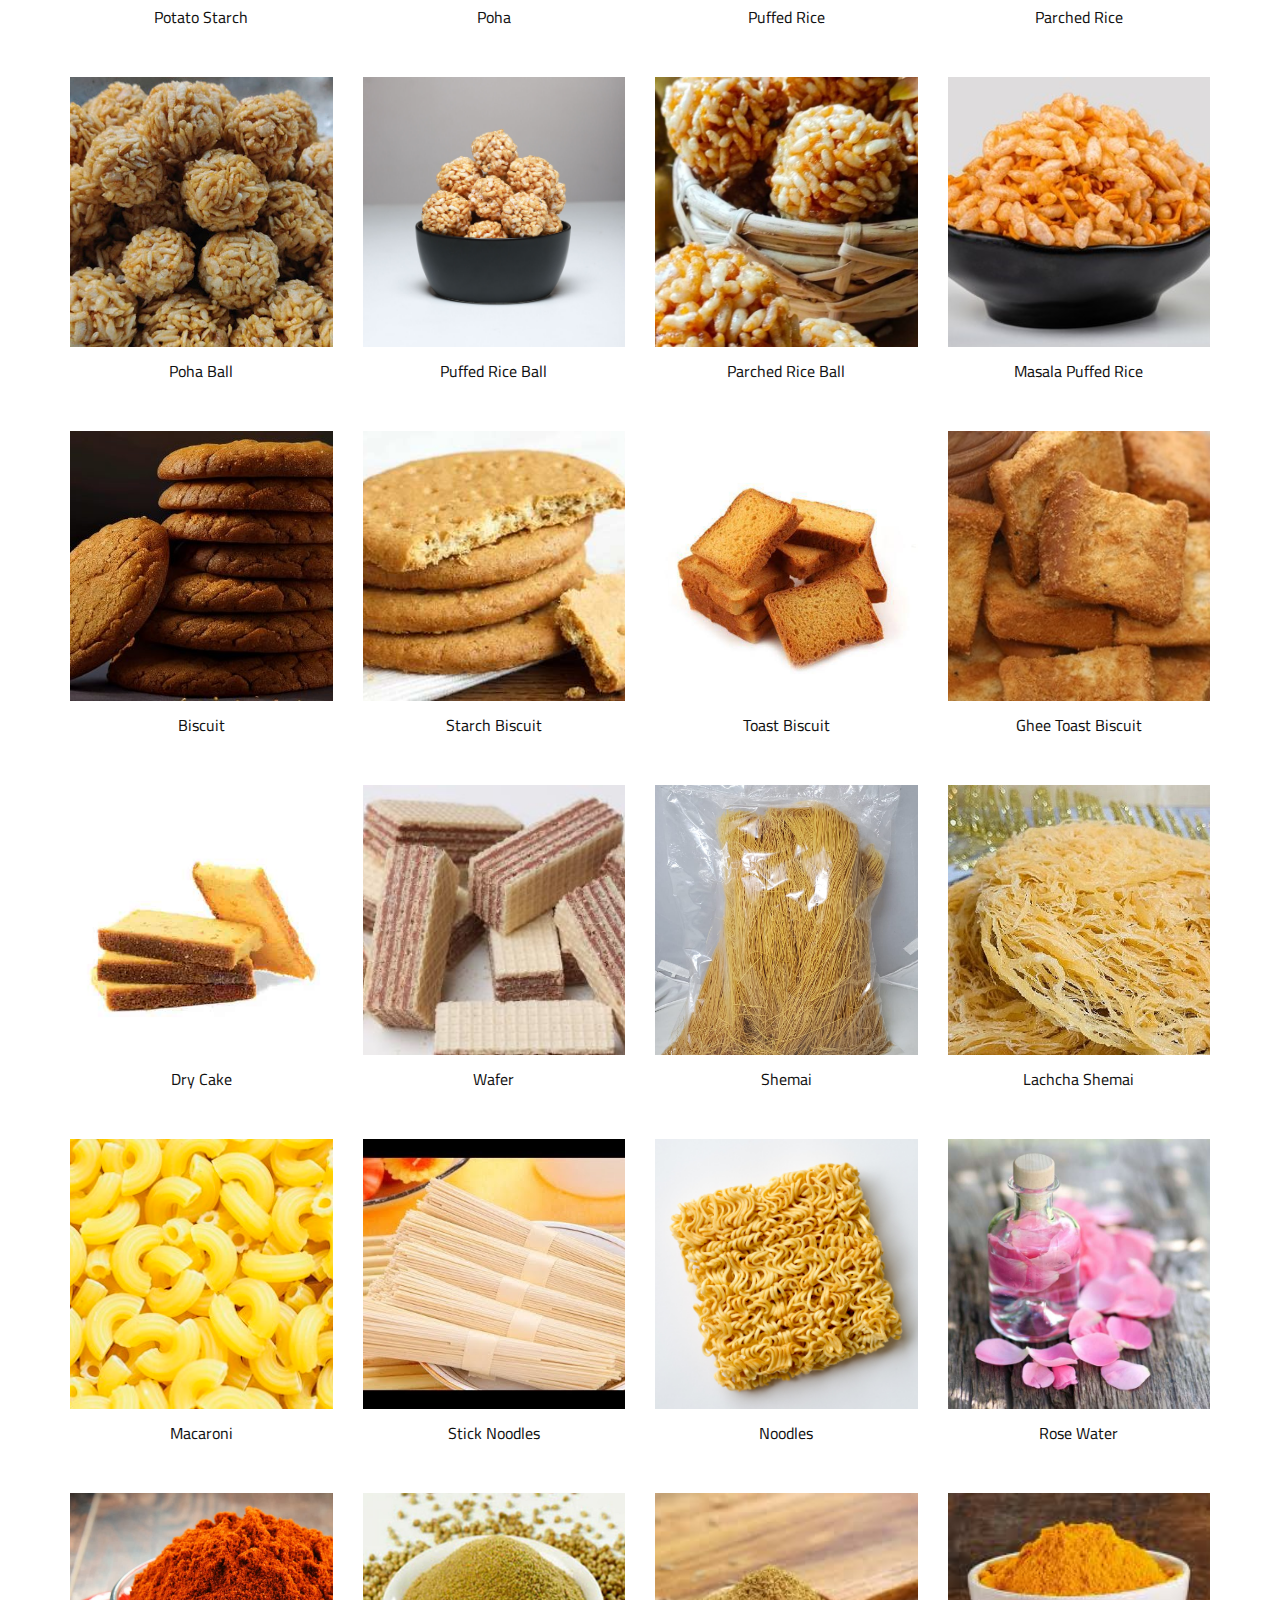
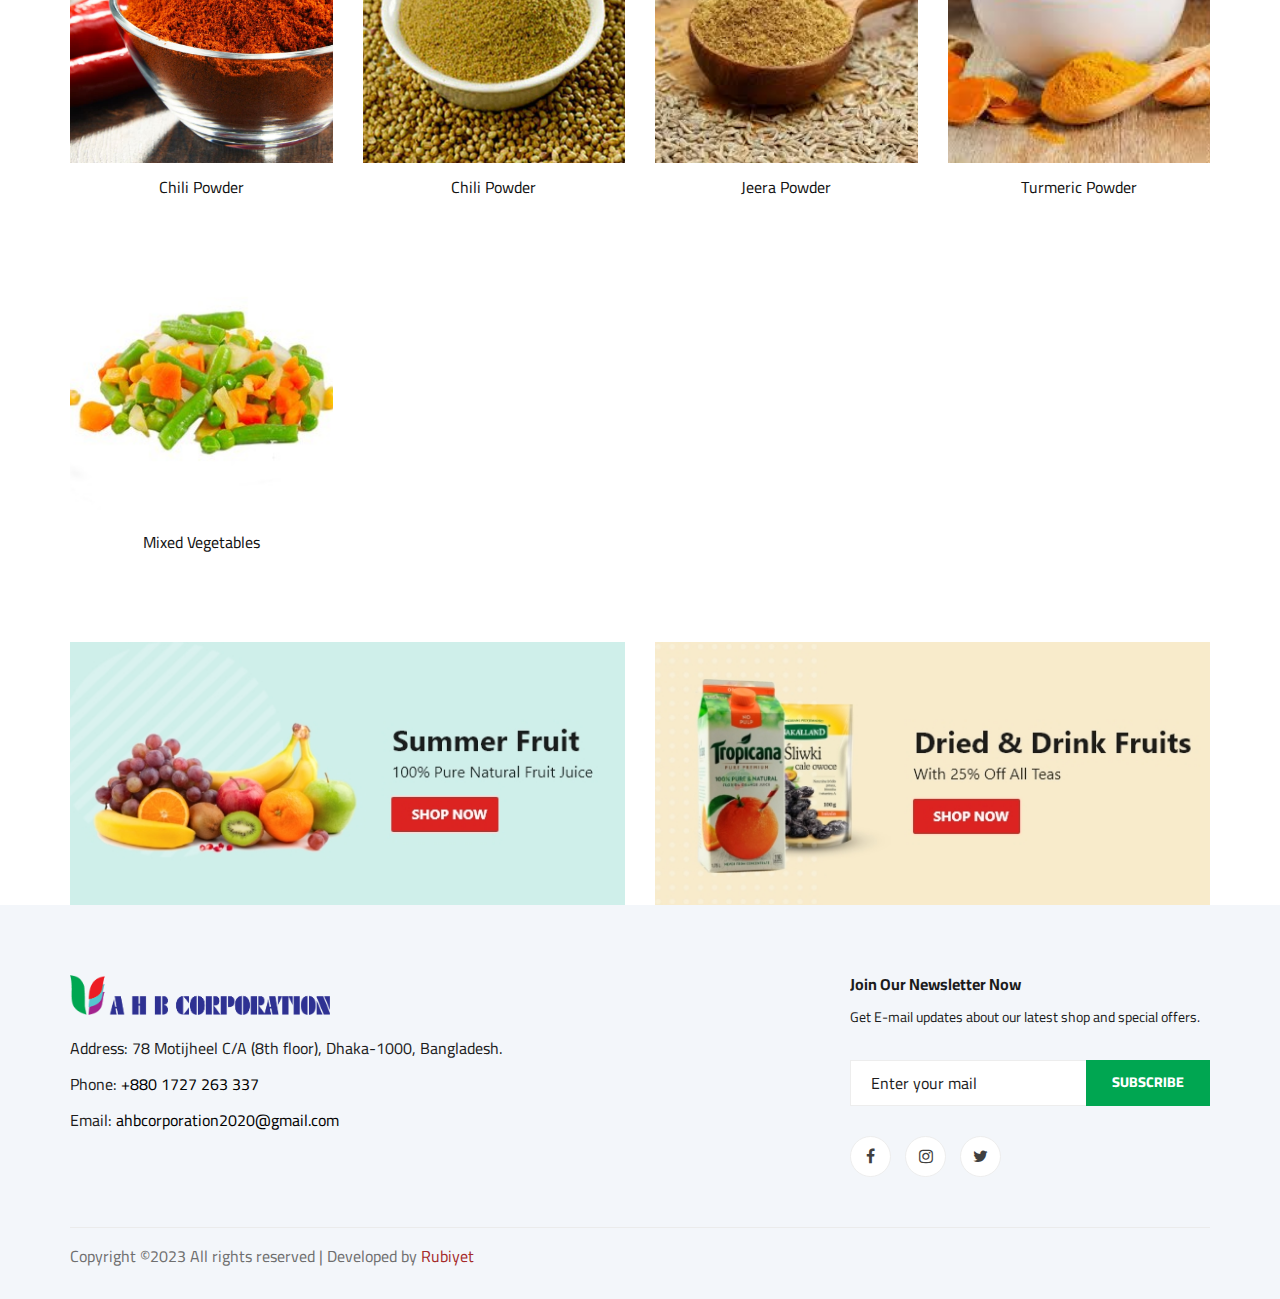
==== commit 96b3e1f2: "issue solved of hero banner and c4 added" ====
--- a/index.html
+++ b/index.html
@@ -122,7 +122,7 @@
                     </div>
                 </div>
                 <div class="col-lg-9">
-                    <div class="hero__item set-bg" data-setbg="img/hero/B-16.jpg">
+                    <div class="hero__item set-bg" data-setbg="img/hero/2.jpg">
                     </div>
                 </div>
             </div>
@@ -779,6 +779,78 @@
                         </div>
                     </div>
                 </div>
+                <div class="col-lg-3 col-md-4 col-sm-6 mix frozenMeat">
+                    <div class="featured__item">
+                        <div class="featured__item__pic set-bg" data-setbg="img/featured/c4/1.jpg">
+                        </div>
+                        <div class="featured__item__text">
+                            <h6>Beef Lean Boneless</h6>
+                        </div>
+                    </div>
+                </div>
+                <div class="col-lg-3 col-md-4 col-sm-6 mix frozenMeat">
+                    <div class="featured__item">
+                        <div class="featured__item__pic set-bg" data-setbg="img/featured/c4/2.jpg">
+                        </div>
+                        <div class="featured__item__text">
+                            <h6>Whole Chicken (Skin On)</h6>
+                        </div>
+                    </div>
+                </div>
+                <div class="col-lg-3 col-md-4 col-sm-6 mix frozenMeat">
+                    <div class="featured__item">
+                        <div class="featured__item__pic set-bg" data-setbg="img/featured/c4/3.jpg">
+                        </div>
+                        <div class="featured__item__text">
+                            <h6>Roast Chicken (Sonali)</h6>
+                        </div>
+                    </div>
+                </div>
+                <div class="col-lg-3 col-md-4 col-sm-6 mix frozenMeat">
+                    <div class="featured__item">
+                        <div class="featured__item__pic set-bg" data-setbg="img/featured/c4/4.jpg">
+                        </div>
+                        <div class="featured__item__text">
+                            <h6>Whole Chicken (Skinless)</h6>
+                        </div>
+                    </div>
+                </div>
+                <div class="col-lg-3 col-md-4 col-sm-6 mix frozenMeat">
+                    <div class="featured__item">
+                        <div class="featured__item__pic set-bg" data-setbg="img/featured/c4/5.jpg">
+                        </div>
+                        <div class="featured__item__text">
+                            <h6>Pigeon</h6>
+                        </div>
+                    </div>
+                </div>
+                <div class="col-lg-3 col-md-4 col-sm-6 mix frozenMeat">
+                    <div class="featured__item">
+                        <div class="featured__item__pic set-bg" data-setbg="img/featured/c4/6.jpg">
+                        </div>
+                        <div class="featured__item__text">
+                            <h6>Quail</h6>
+                        </div>
+                    </div>
+                </div>
+                <div class="col-lg-3 col-md-4 col-sm-6 mix frozenMeat">
+                    <div class="featured__item">
+                        <div class="featured__item__pic set-bg" data-setbg="img/featured/c4/7.jpg">
+                        </div>
+                        <div class="featured__item__text">
+                            <h6>Duck</h6>
+                        </div>
+                    </div>
+                </div>
+                <div class="col-lg-3 col-md-4 col-sm-6 mix frozenMeat">
+                    <div class="featured__item">
+                        <div class="featured__item__pic set-bg" data-setbg="img/featured/c4/8.jpg">
+                        </div>
+                        <div class="featured__item__text">
+                            <h6>Mutton Bone in</h6>
+                        </div>
+                    </div>
+                </div>
                 <div class="col-lg-3 col-md-4 col-sm-6 mix freshOceanFoods">
                     <div class="featured__item">
                         <div class="featured__item__pic set-bg" data-setbg="img/featured/c5/1.jpg">
@@ -1154,15 +1226,6 @@
                         </div>
                         <div class="featured__item__text">
                             <h6>Rose Water</h6>
-                        </div>
-                    </div>
-                </div>
-                <div class="col-lg-3 col-md-4 col-sm-6 mix frozenMeat">
-                    <div class="featured__item">
-                        <div class="featured__item__pic set-bg" data-setbg="img/featured/c4/1.jpg">
-                        </div>
-                        <div class="featured__item__text">
-                            <h6>Beef Lean Boneless</h6>
                         </div>
                     </div>
                 </div>
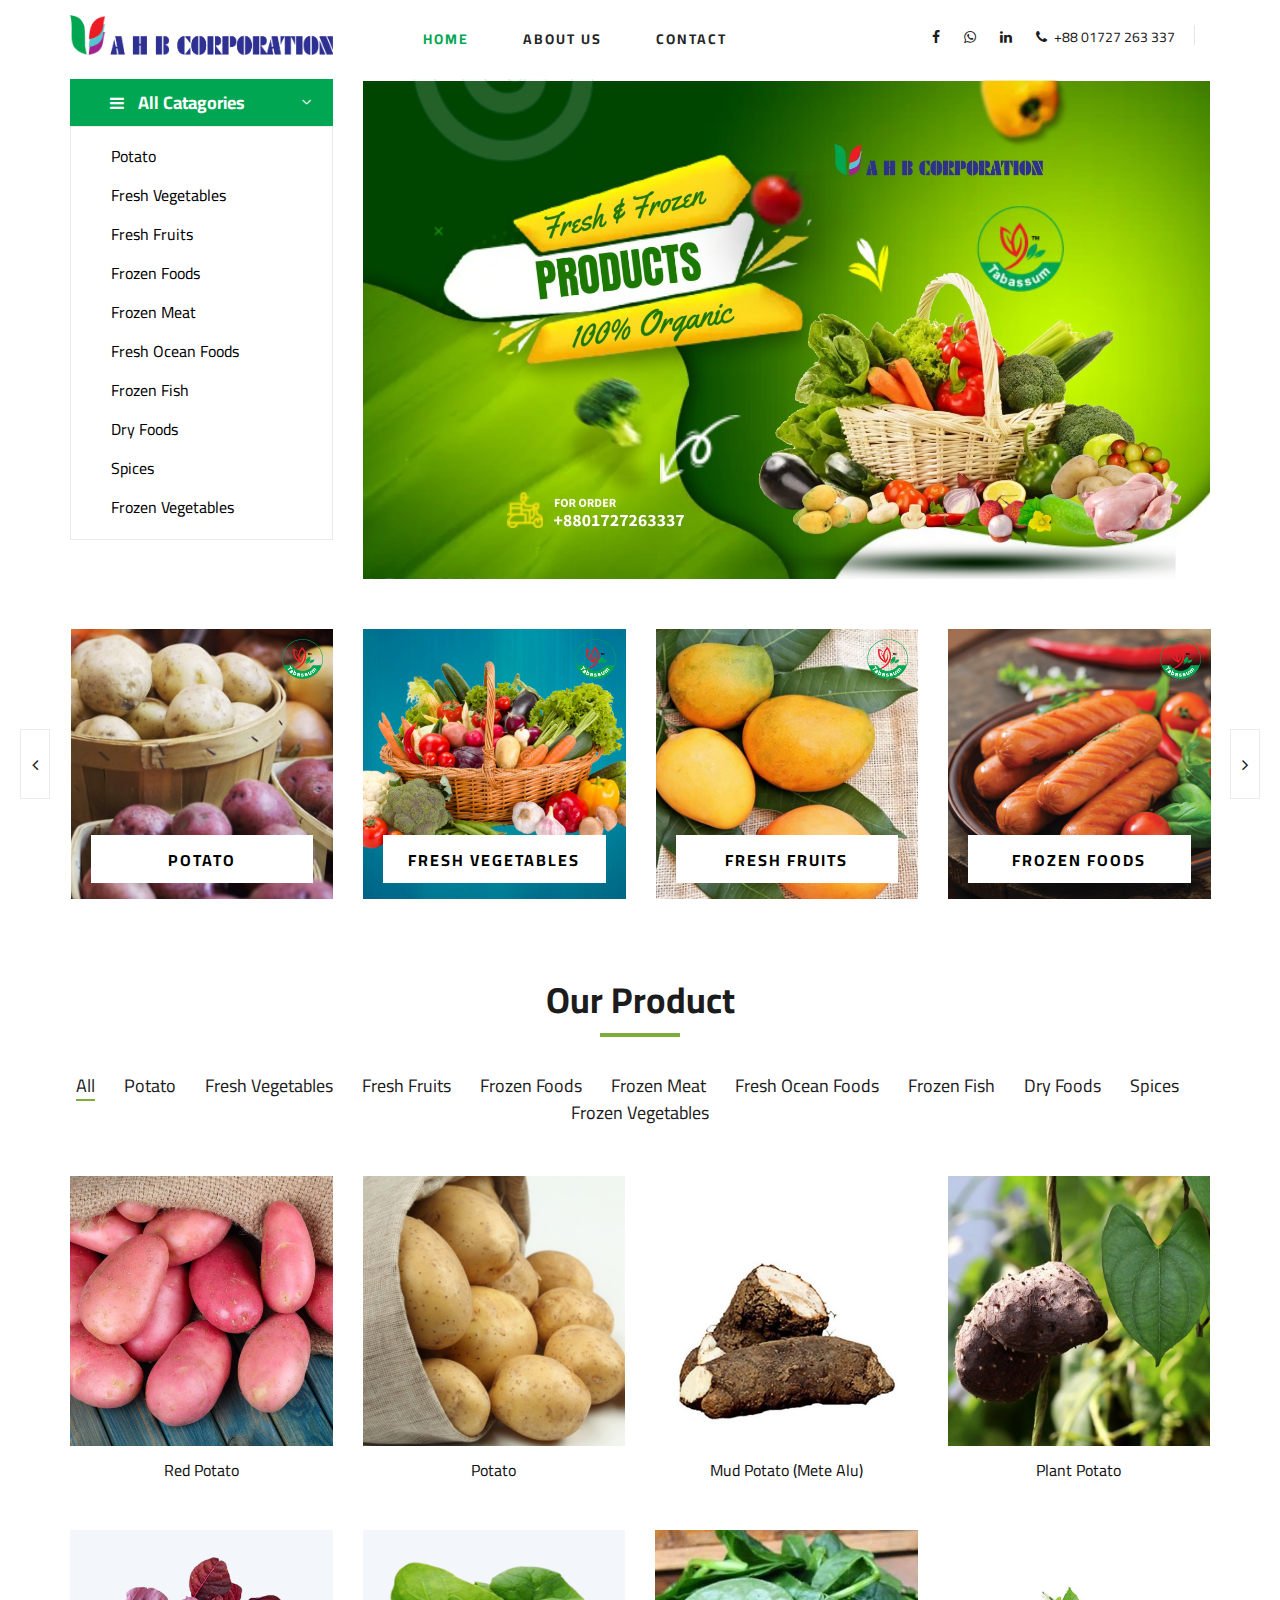
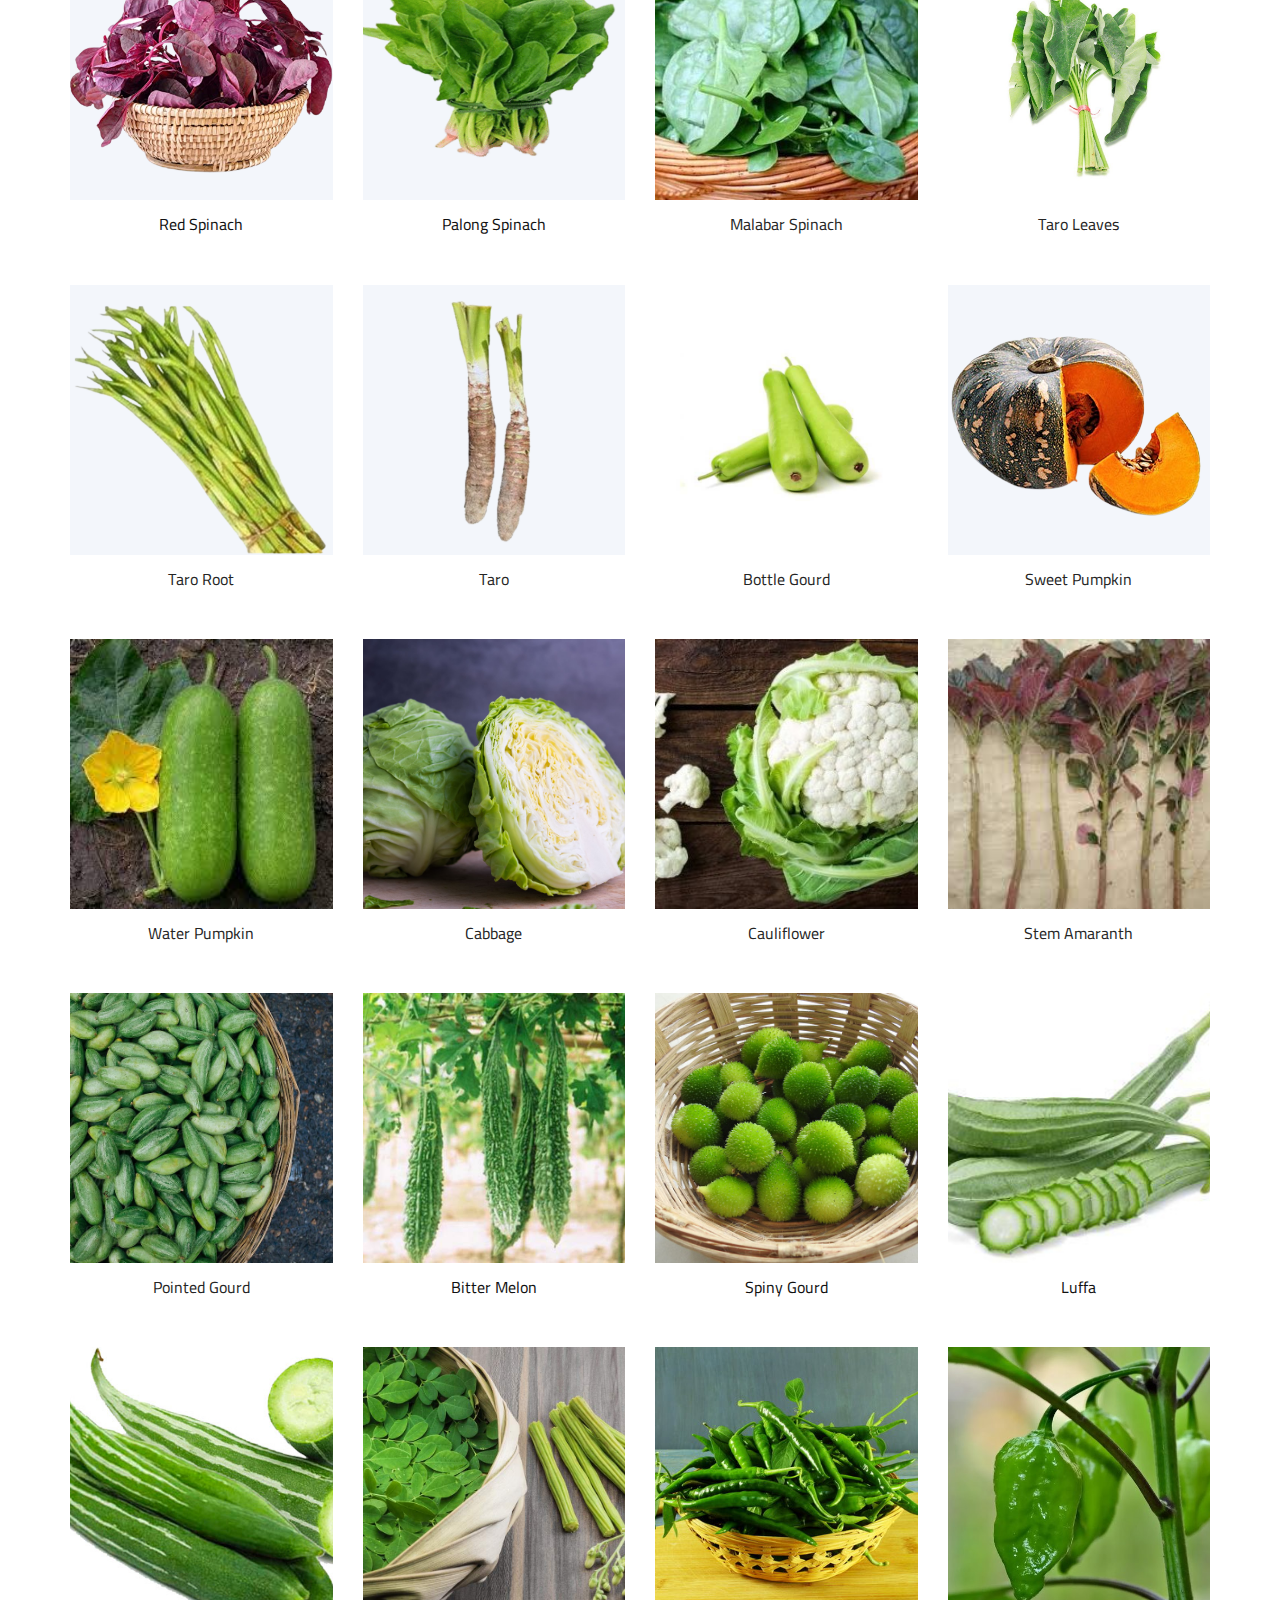
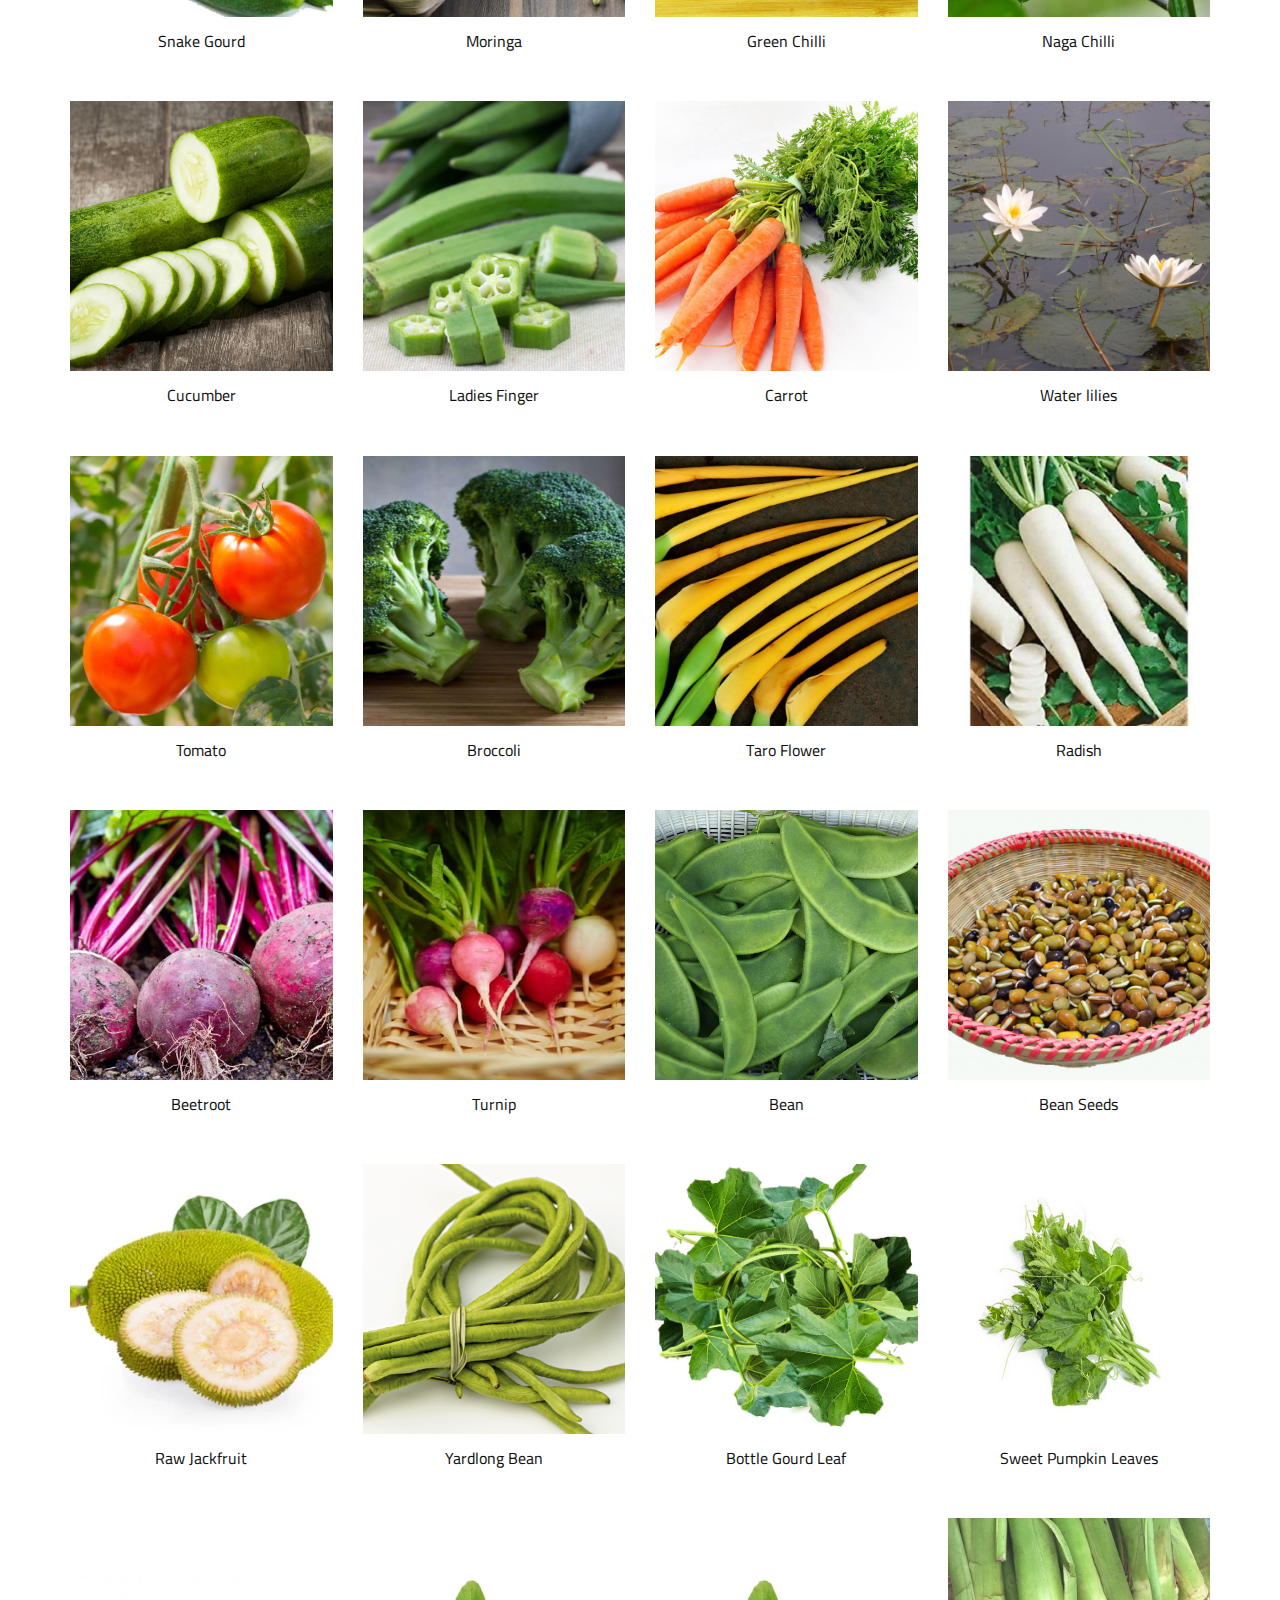
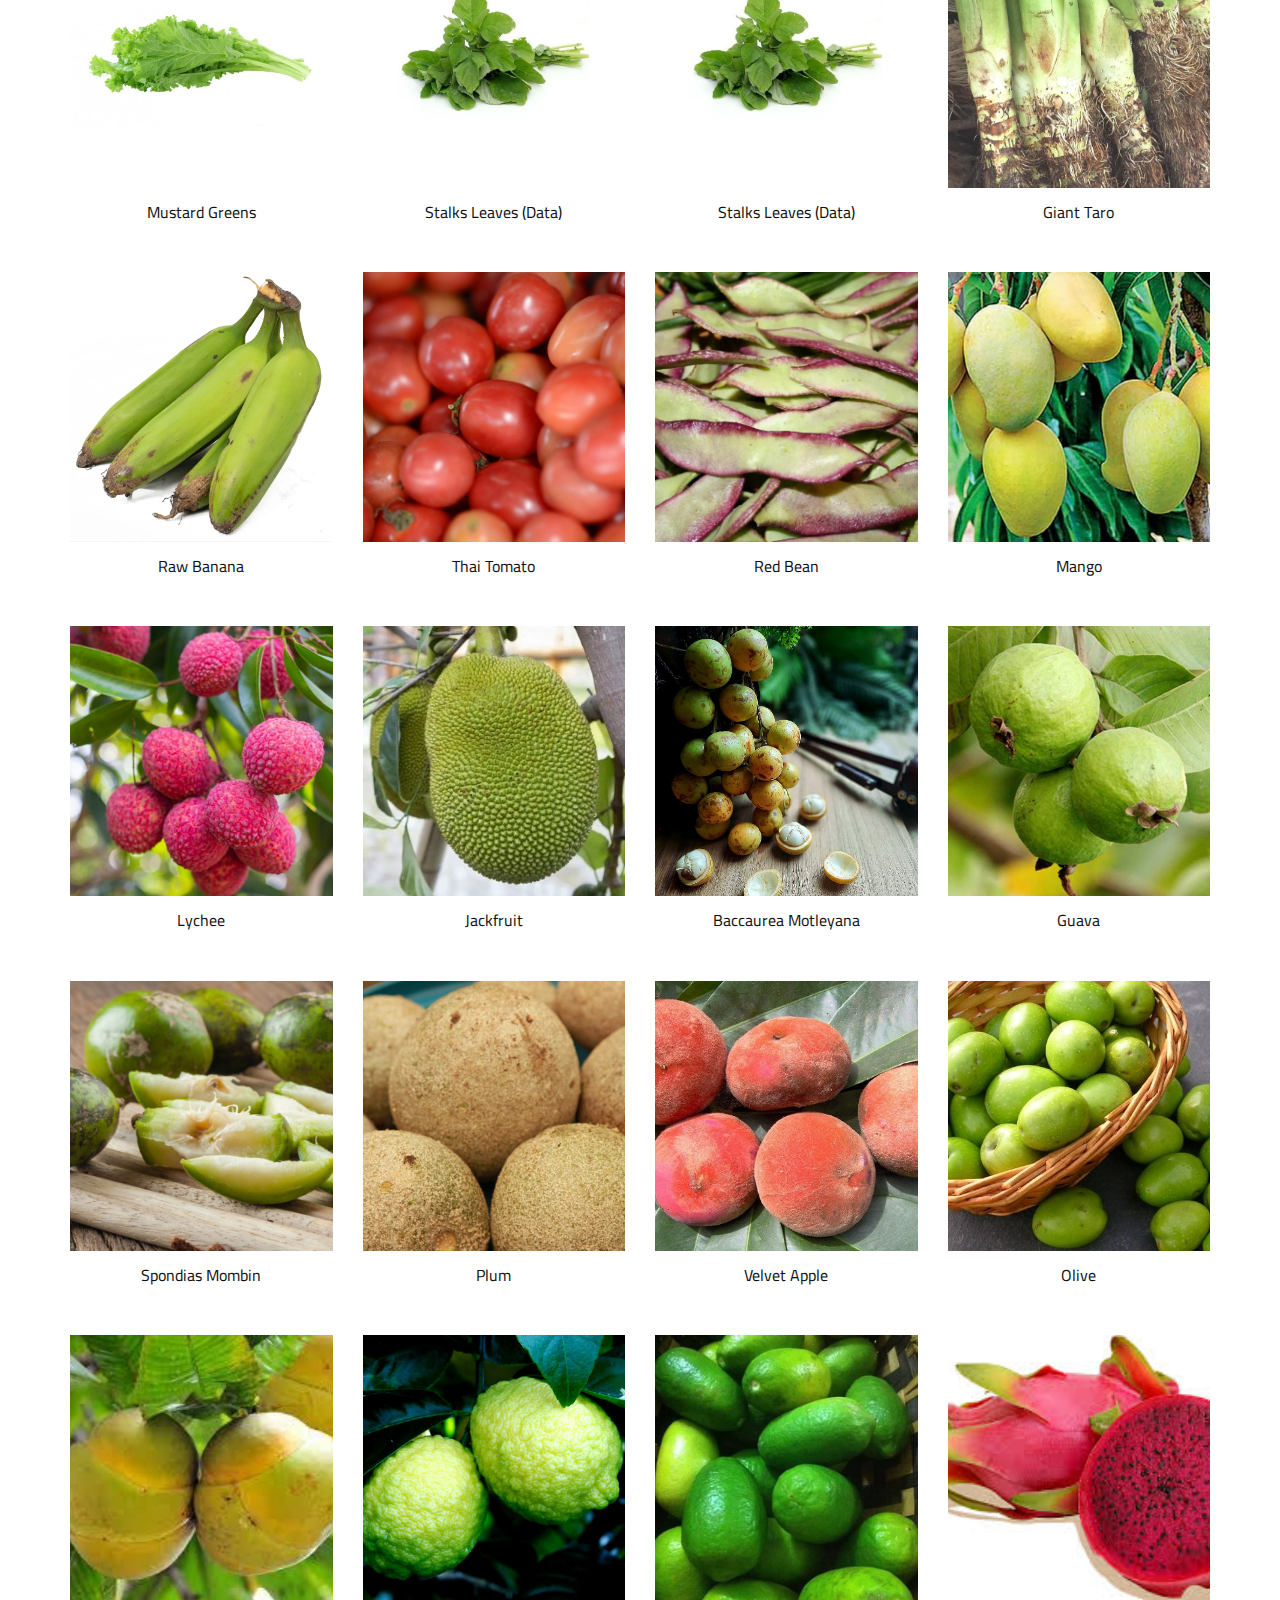
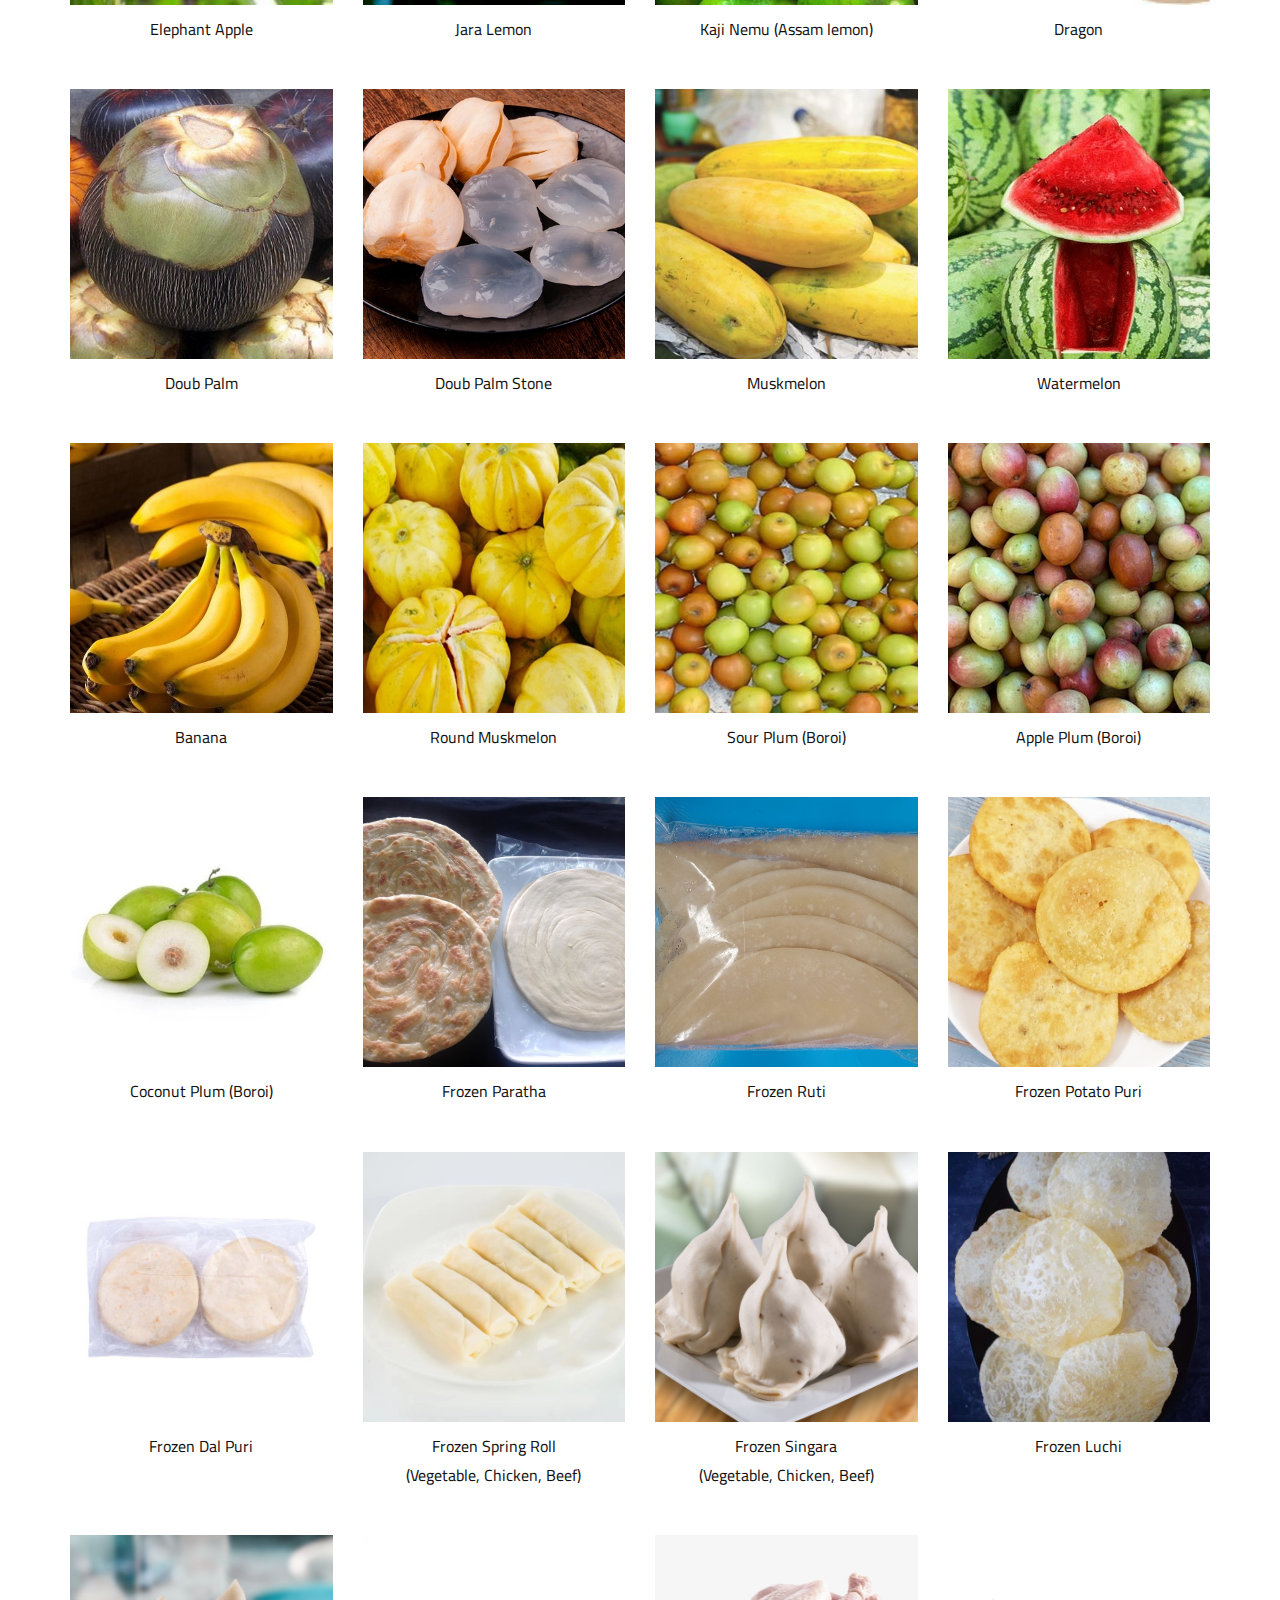
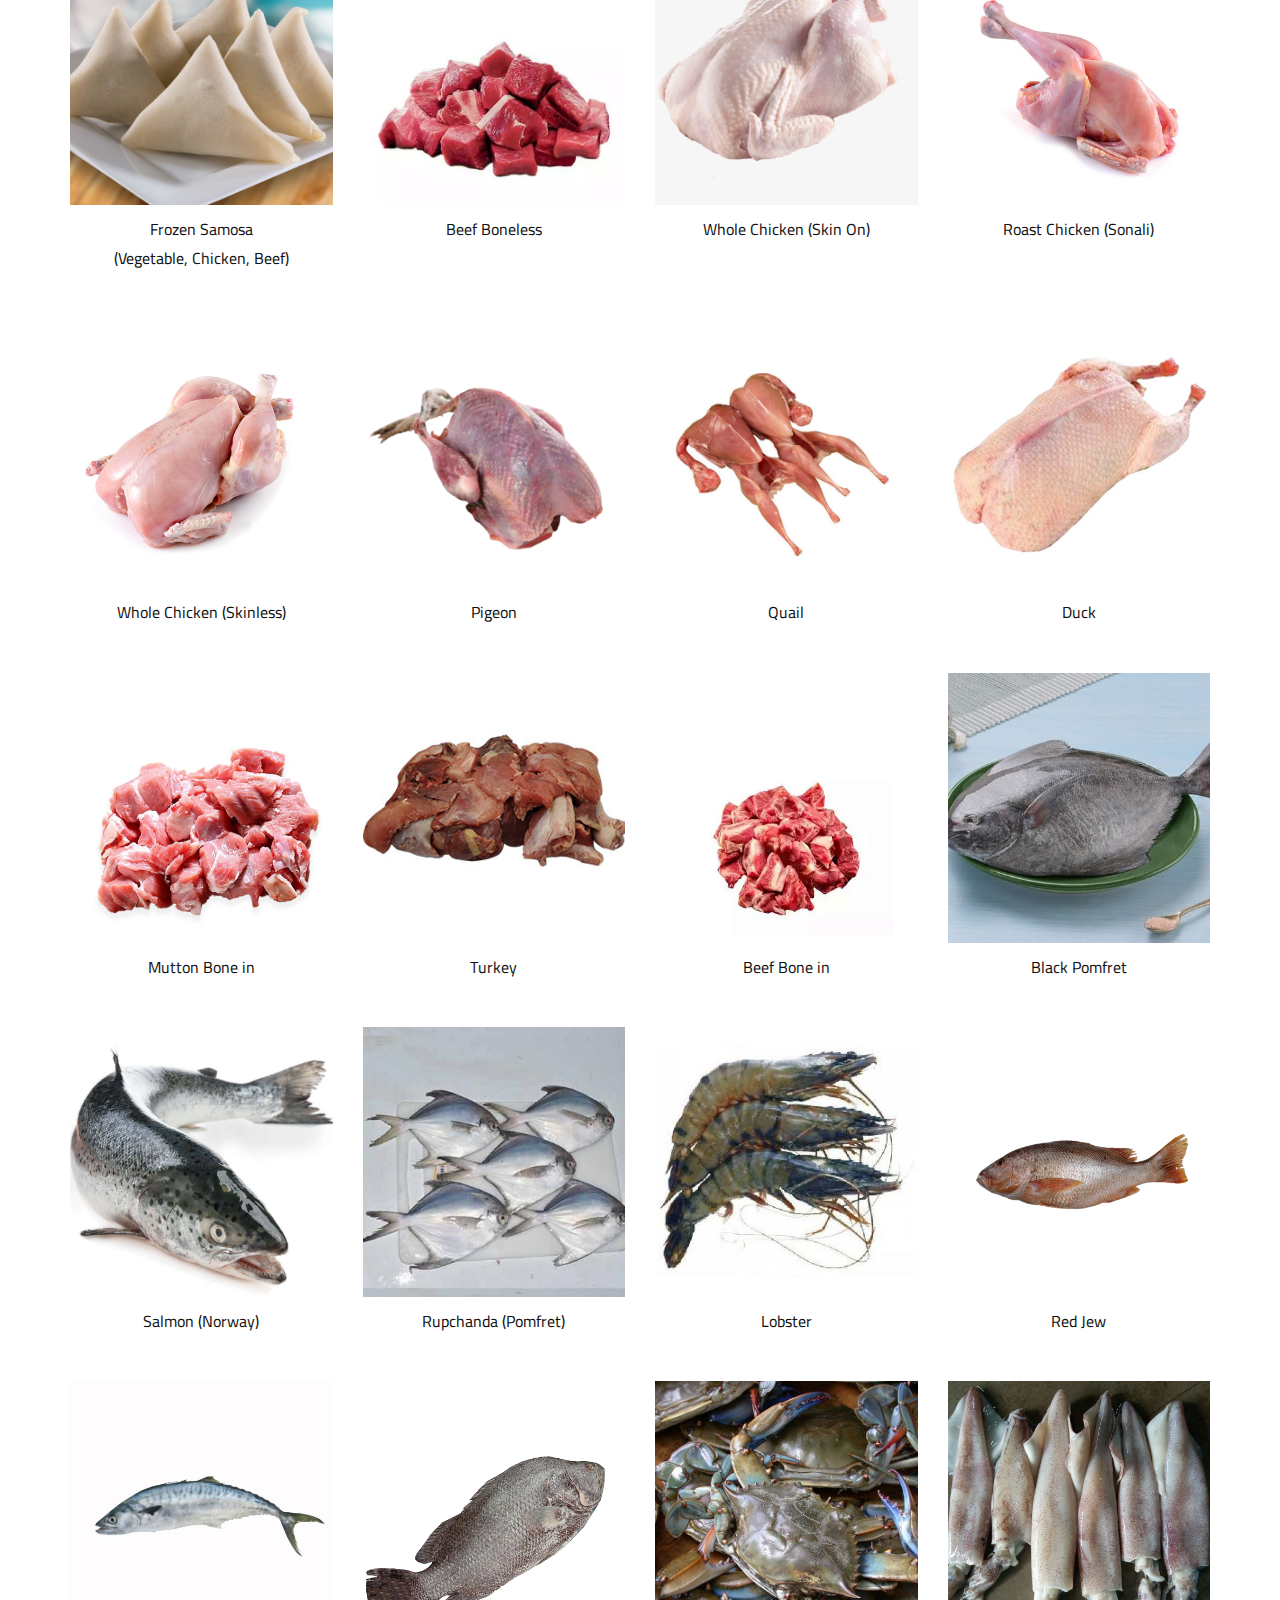
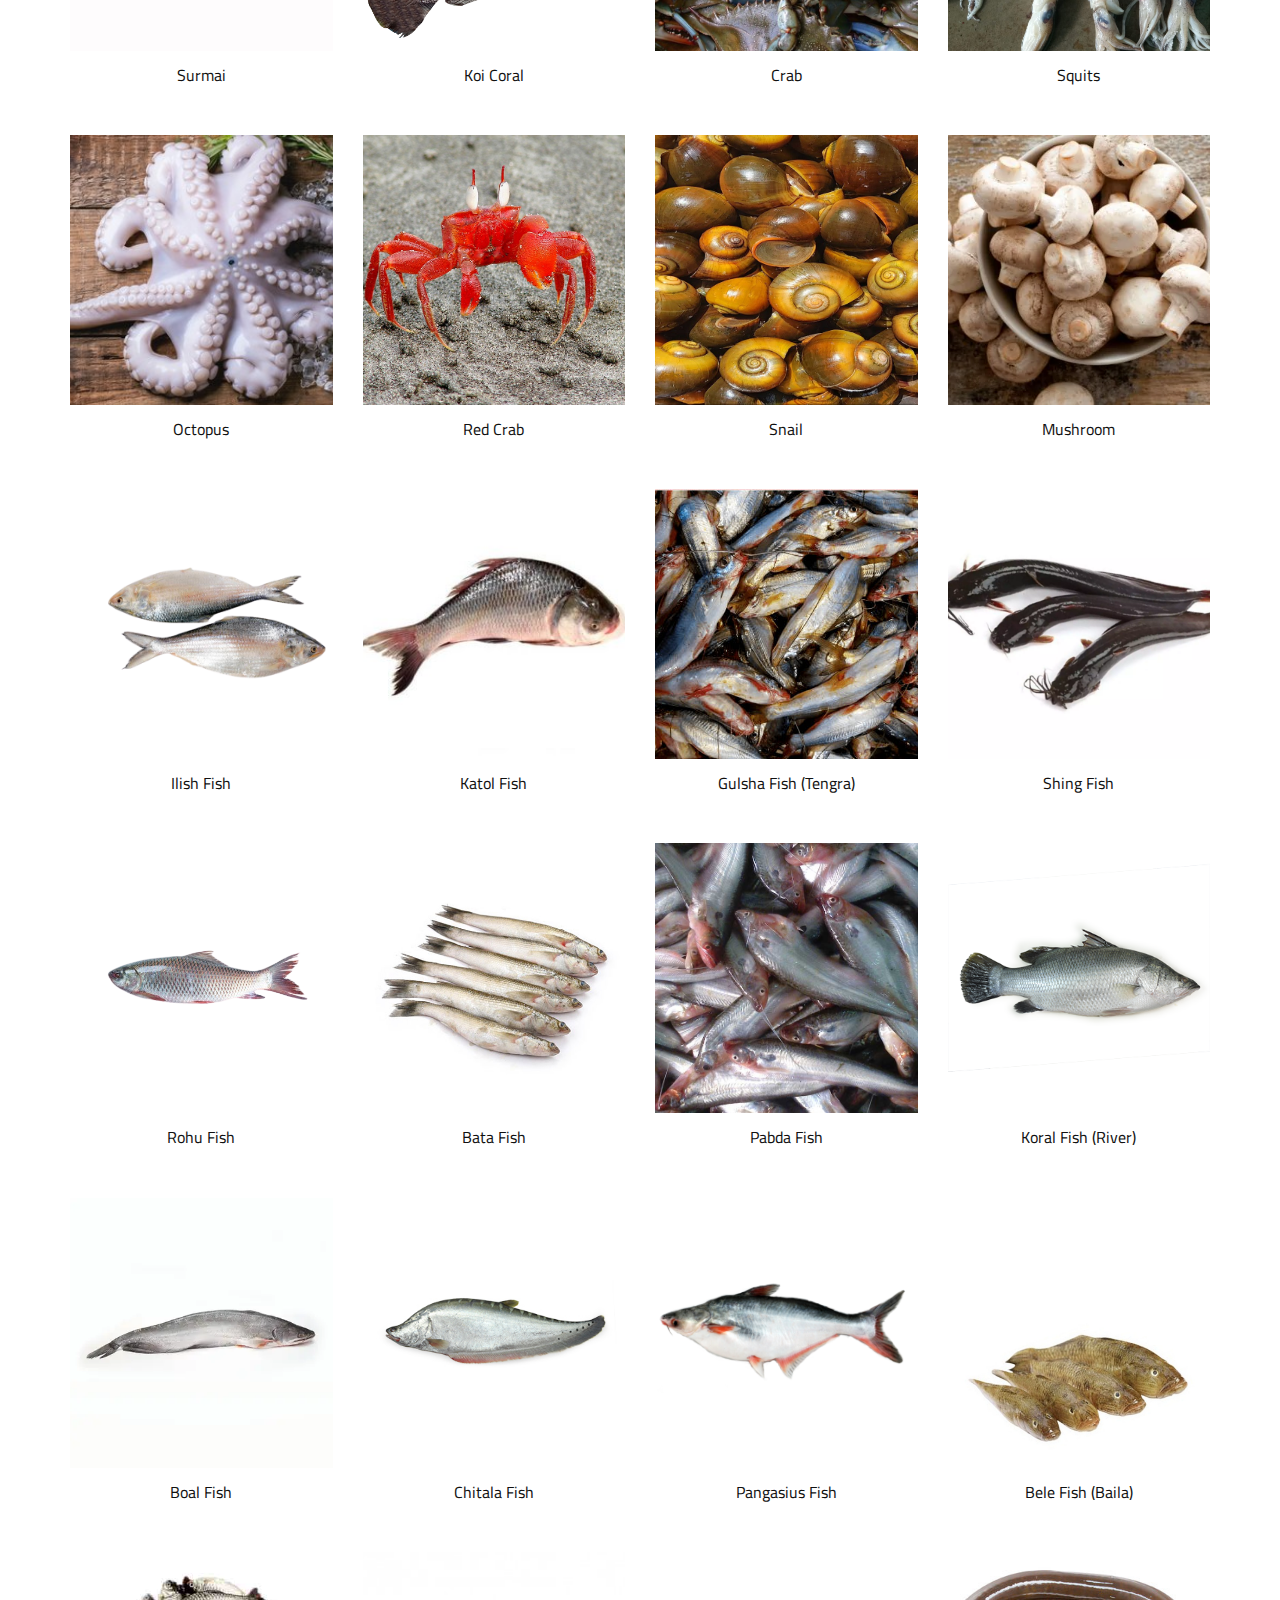
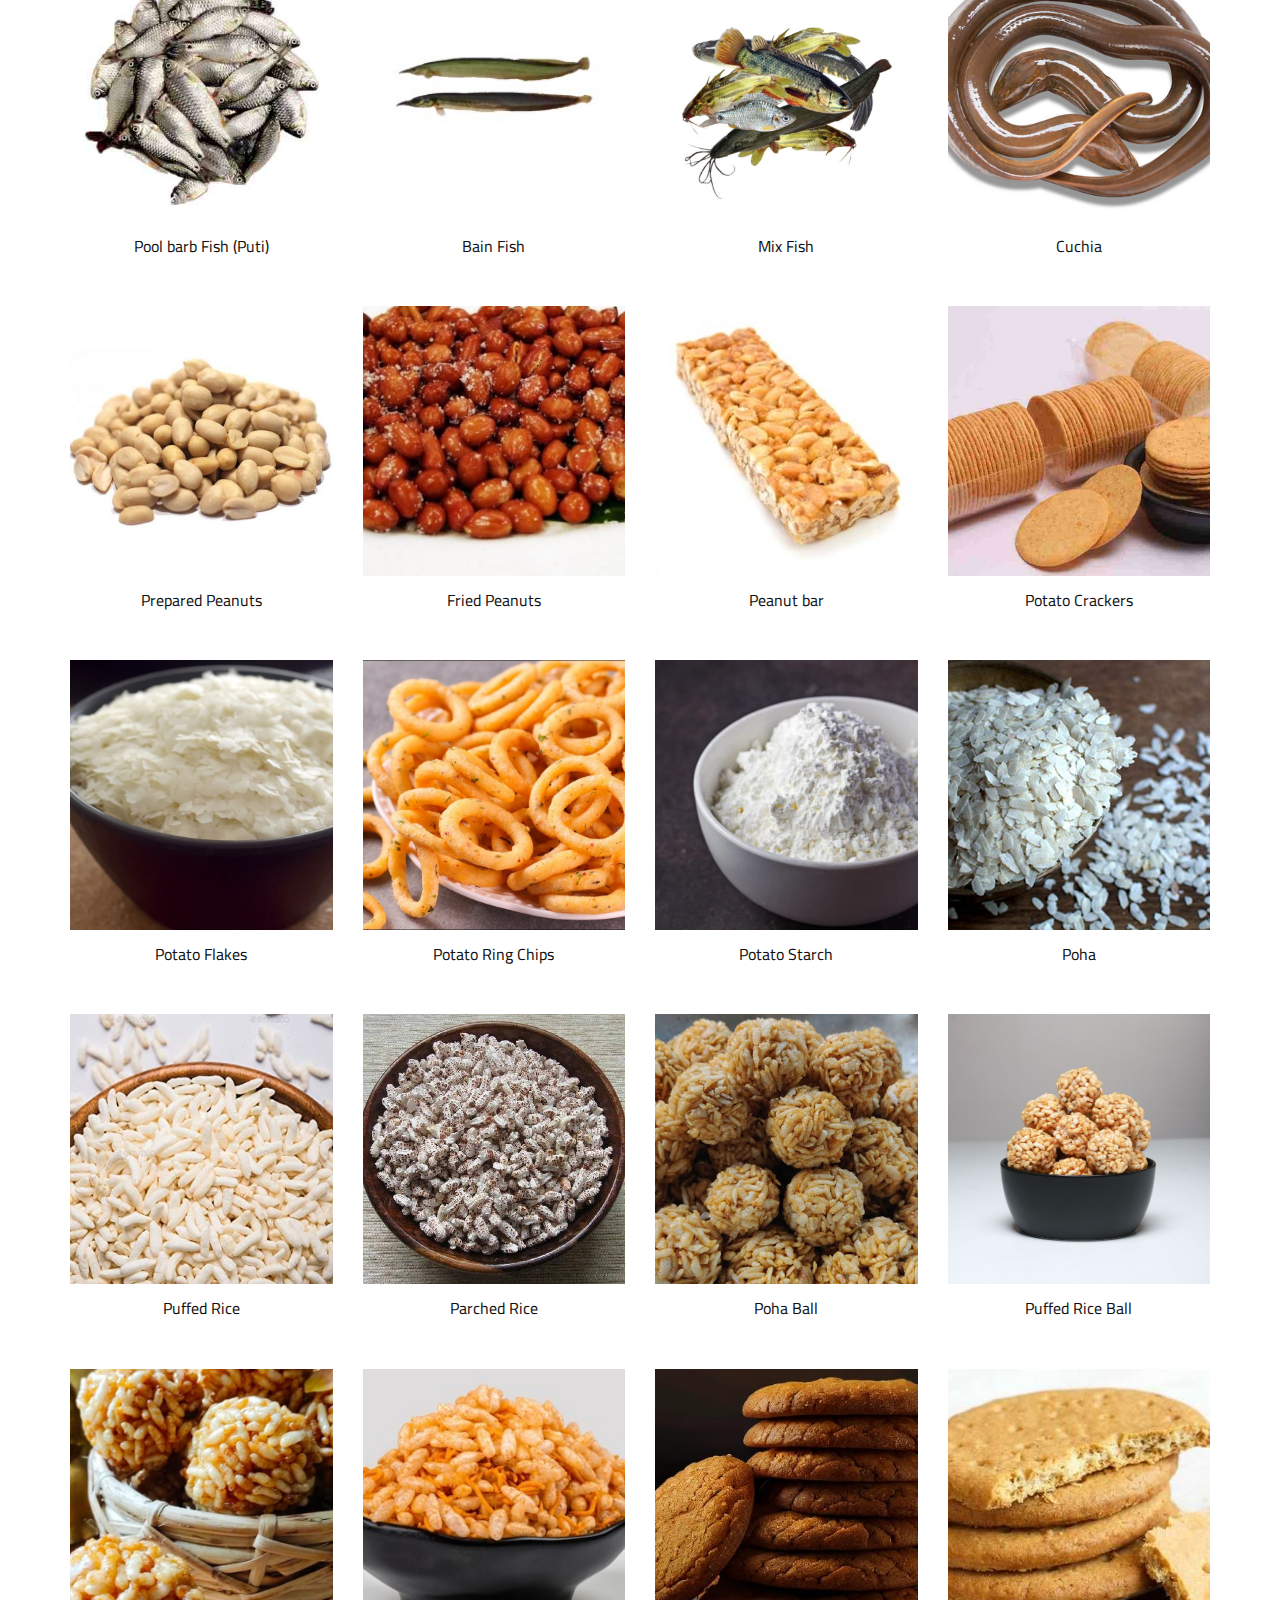
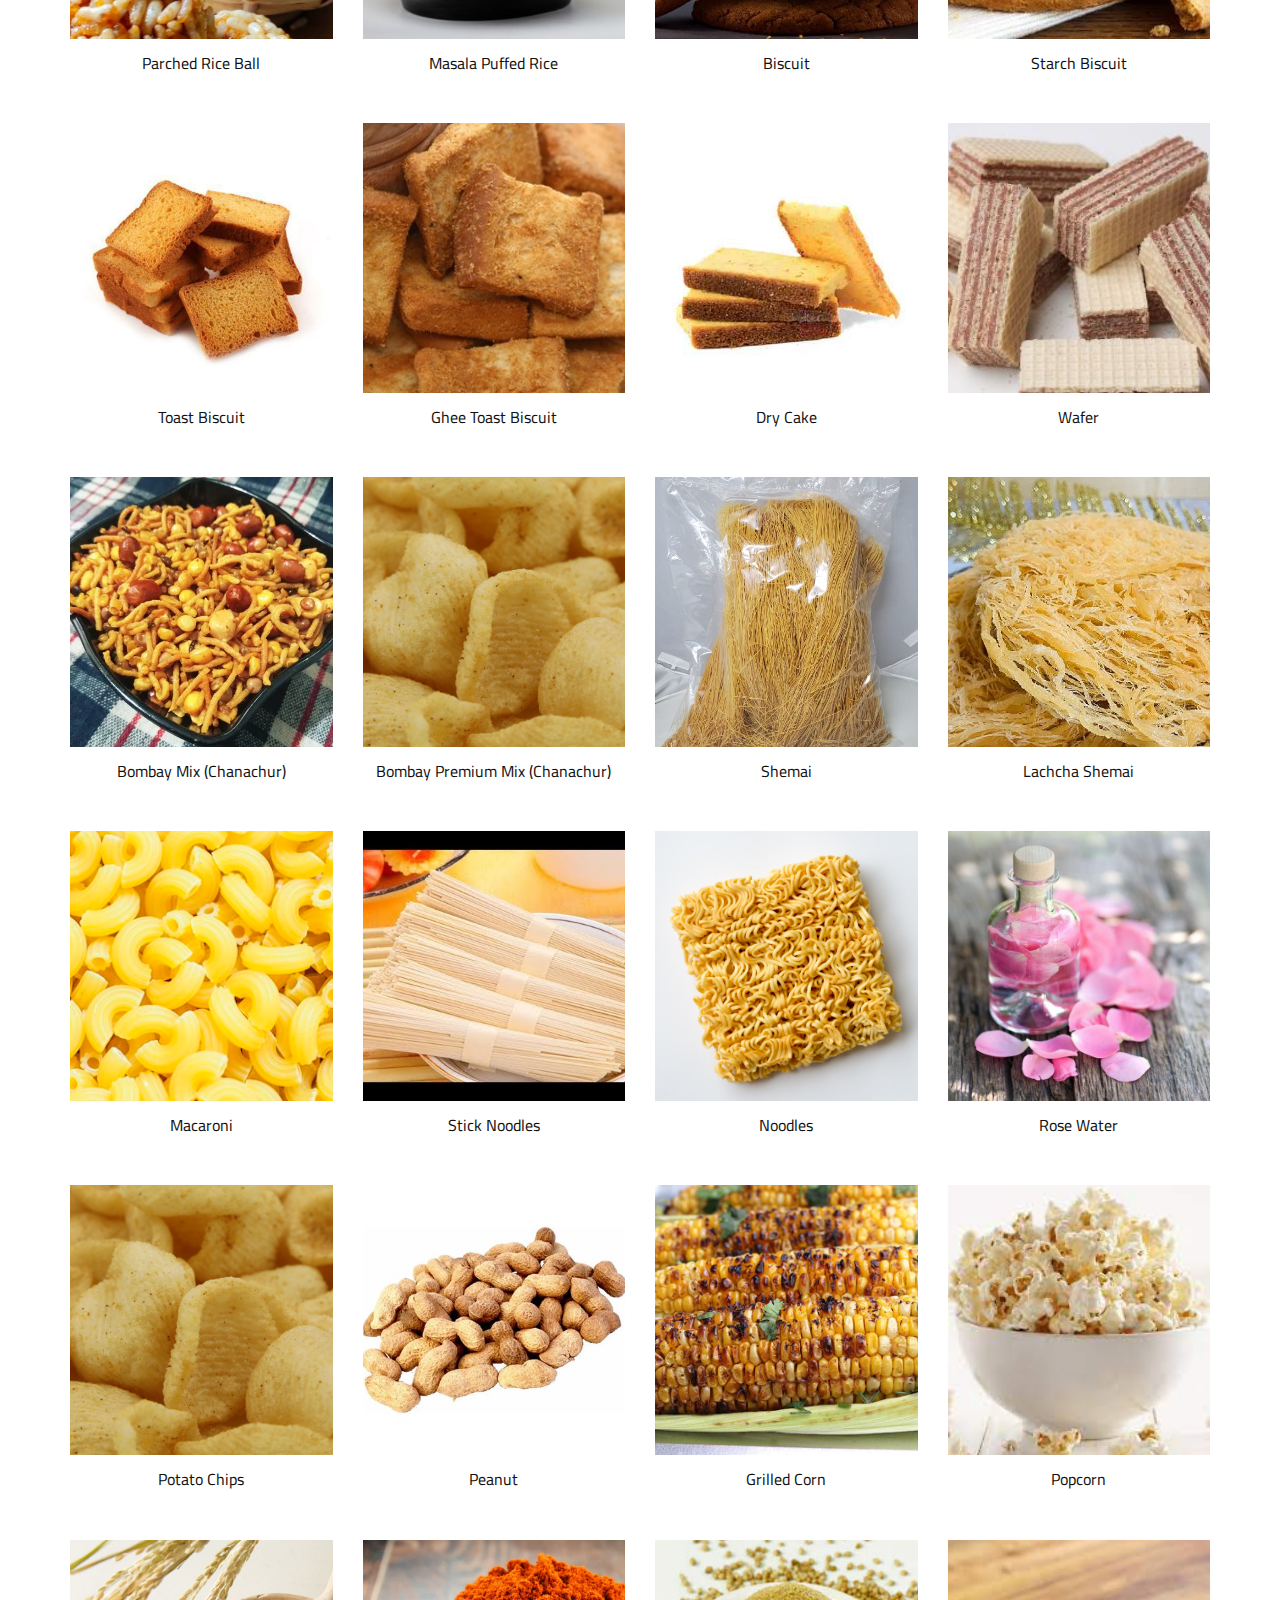
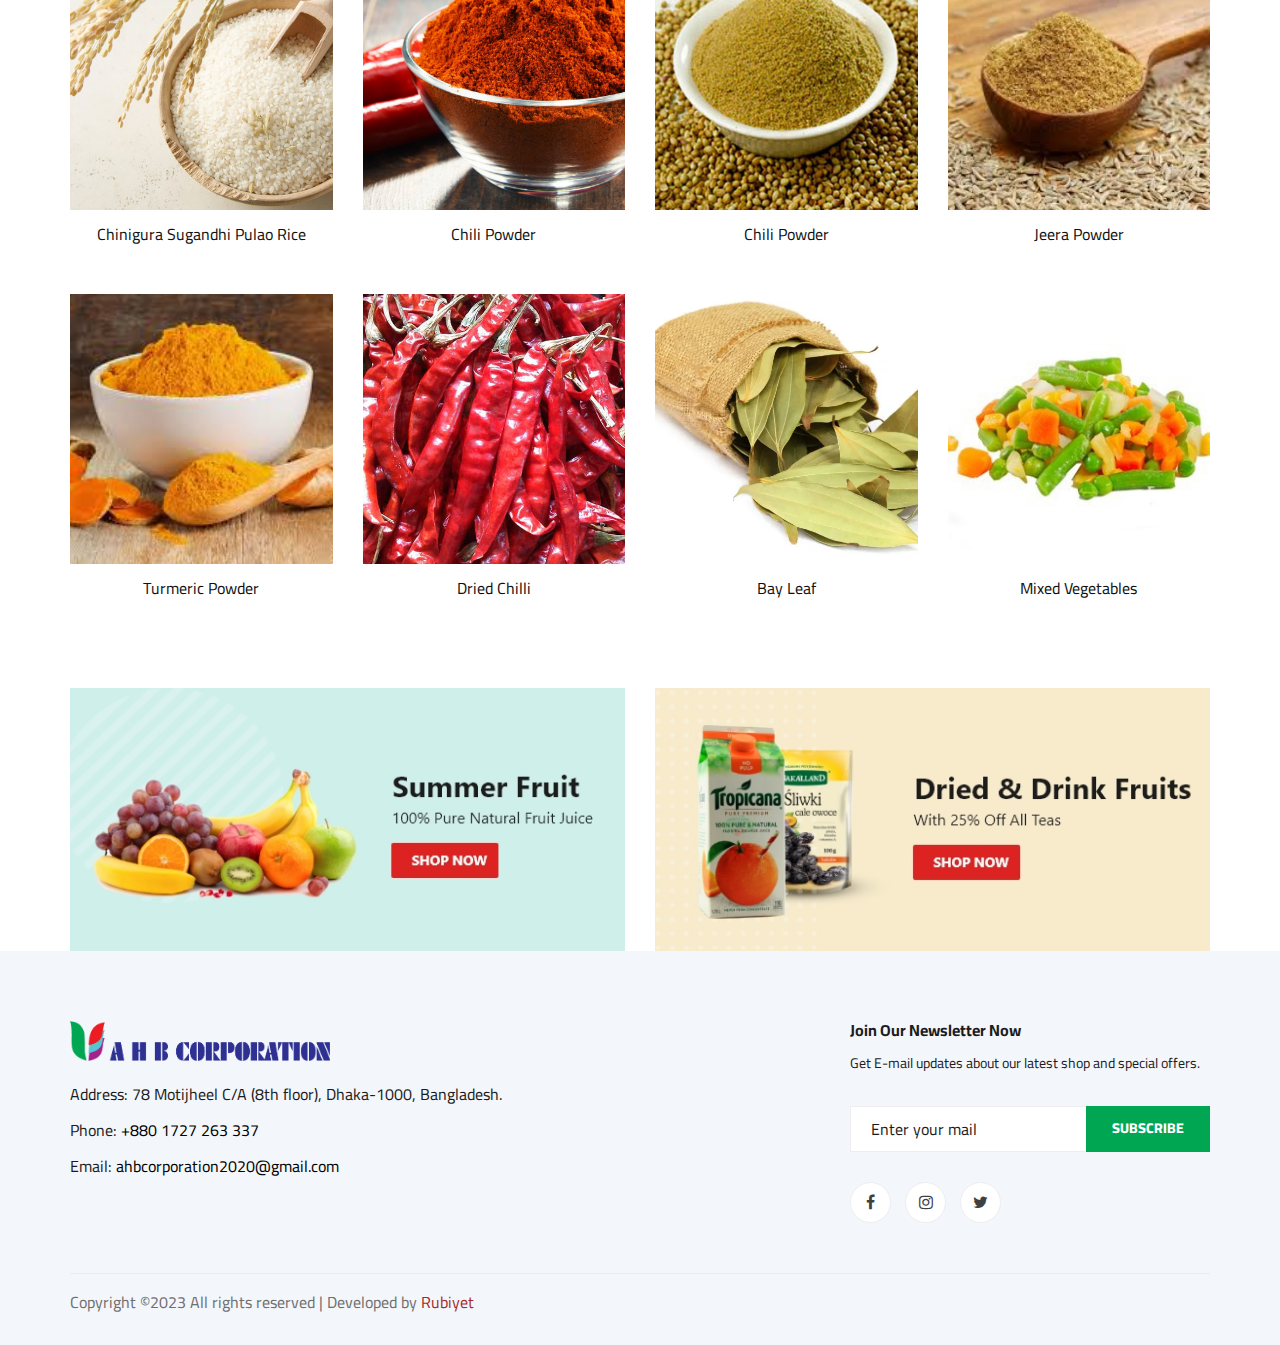
==== commit 1ada4585: "all problem solved" ====
--- a/index.html
+++ b/index.html
@@ -48,7 +48,7 @@
         <div id="mobile-menu-wrap"></div>
         <div class="header__top__right__social">
             <a href="https://www.facebook.com/ahbcorporationbd"><i class="fa fa-facebook"></i></a>
-            <a href="#"><i class="fa fa-twitter"></i></a>
+            <a href="https://wa.me/+8801727263337"><i class="fa fa-whatsapp"></i></a>
             <a href="#"><i class="fa fa-linkedin"></i></a>
         </div>
         <div class="humberger__menu__contact">
@@ -84,7 +84,7 @@
                     <div class="header__cart">
                         <div class="header__top__right__social">
                             <a href="https://www.facebook.com/ahbcorporationbd"><i class="fa fa-facebook"></i></a>
-                            <a href="#"><i class="fa fa-twitter"></i></a>
+                            <a href="https://wa.me/+8801727263337"><i class="fa fa-whatsapp"></i></a>
                             <a href="#"><i class="fa fa-linkedin"></i></a>
                             <a href="tel:+8801862297140"><i class="fa fa-phone"></i>&ensp;+88 01727 263 337</a>
                         </div>
@@ -109,20 +109,21 @@
                             <span>All Catagories</span>
                         </div>
                         <ul>
-                            <li>Fresh Vegetables</li>
-                            <li>Fresh Fruits</li>
-                            <li>Frozen Foods</li>
-                            <li>Frozen Meat</li>
-                            <li>Fresh Ocean Foods</li>
-                            <li>Frozen Fish</li>
-                            <li>Dry Foods</li>
-                            <li>Spices</li>
-                            <li>Frozen Vegetables</li>
+                            <li><a href="#category-products" style="color: Black">Potato</a></li>
+                            <li><a href="#category-products" style="color: Black">Fresh Vegetables</a></li>
+                            <li><a href="#category-products" style="color: Black">Fresh Fruits</a></li>
+                            <li><a href="#category-products" style="color: Black">Frozen Foods</a></li>
+                            <li><a href="#category-products" style="color: Black">Frozen Meat</a></li>
+                            <li><a href="#category-products" style="color: Black">Fresh Ocean Foods</a></li>
+                            <li><a href="#category-products" style="color: Black">Frozen Fish</a></li>
+                            <li><a href="#category-products" style="color: Black">Dry Foods</a></li>
+                            <li><a href="#category-products" style="color: Black">Spices</a></li>
+                            <li><a href="#category-products" style="color: Black">Frozen Vegetables</a></li>
                         </ul>
                     </div>
                 </div>
                 <div class="col-lg-9">
-                    <div class="hero__item set-bg" data-setbg="img/hero/2.jpg">
+                    <div class="hero__item set-bg" data-setbg="img/hero/3.jpg">
                     </div>
                 </div>
             </div>
@@ -135,58 +136,64 @@
         <div class="container">
             <div class="row">
                 <div class="categories__slider owl-carousel">
-                    <div class="col-lg-3">
+                    <div class="col-lg-3" href="#category-products">
                         <div class="categories__item set-bg" data-setbg="img/categories/c-1.jpg">
                             <span><img src="img/logo2.png" alt="" width="40px" height="40px"></span>
-                            <h5><p>Fresh Vegetables</p></h5>
+                            <h5><p><a href="#category-products" style="color: Black">Potato</a></p></h5>
+                        </div>
+                    </div>
+                    <div class="col-lg-3">
+                        <div class="categories__item set-bg" data-setbg="img/categories/c-10.jpg">
+                            <span><img src="img/logo2.png" alt="" width="40px" height="40px"></span>
+                            <h5><p><a href="#category-products" style="color: Black">Fresh Vegetables</a></p></h5>
                         </div>
                     </div>
                     <div class="col-lg-3">
                         <div class="categories__item set-bg" data-setbg="img/categories/c-2.jpg">
                             <span><img src="img/logo2.png" alt="" width="40px" height="40px"></span>
-                            <h5><p>Fresh Fruits</p></h5>
+                            <h5><p><a href="#category-products" style="color: Black">Fresh Fruits</a></p></h5>
                         </div>
                     </div>
                     <div class="col-lg-3">
                         <div class="categories__item set-bg" data-setbg="img/categories/c-3.jpg">
                             <span><img src="img/logo2.png" alt="" width="40px" height="40px"></span>
-                            <h5><p>Frozen Foods</p></h5>
+                            <h5><p><a href="#category-products" style="color: Black">Frozen Foods</a></p></h5>
                         </div>
                     </div>
                     <div class="col-lg-3">
                         <div class="categories__item set-bg" data-setbg="img/categories/c-4.jpg">
                             <span><img src="img/logo2.png" alt="" width="40px" height="40px"></span>
-                            <h5><p>Frozen Meat</p></h5>
+                            <h5><p><a href="#category-products" style="color: Black">Frozen Meat</a></p></h5>
                         </div>
                     </div>
                     <div class="col-lg-3">
                         <div class="categories__item set-bg" data-setbg="img/categories/c-5.jpg">
                             <span><img src="img/logo2.png" alt="" width="40px" height="40px"></span>
-                            <h5><p>Fresh Ocean Foods</p></h5>
+                            <h5><p><a href="#category-products" style="color: Black">Fresh Ocean Foods</a></p></h5>
                         </div>
                     </div>
                     <div class="col-lg-3">
                         <div class="categories__item set-bg" data-setbg="img/categories/c-6.jpg">
                             <span><img src="img/logo2.png" alt="" width="40px" height="40px"></span>
-                            <h5><p>Frozen Fishs</p></h5>
+                            <h5><p><a href="#category-products" style="color: Black">Frozen Fishs</a></p></h5>
                         </div>
                     </div>
                     <div class="col-lg-3">
                         <div class="categories__item set-bg" data-setbg="img/categories/c-7.jpg">
                             <span><img src="img/logo2.png" alt="" width="40px" height="40px"></span>
-                            <h5><p>Dry Foods</p></h5>
+                            <h5><p><a href="#category-products" style="color: Black">Dry Foods</a></p></h5>
                         </div>
                     </div>
                     <div class="col-lg-3">
                         <div class="categories__item set-bg" data-setbg="img/categories/c-8.png">
                             <span><img src="img/logo2.png" alt="" width="40px" height="40px"></span>
-                            <h5><p>Spices</p></h5>
+                            <h5><p><a href="#category-products" style="color: Black">Spices</a></p></h5>
                         </div>
                     </div>
                     <div class="col-lg-3">
                         <div class="categories__item set-bg" data-setbg="img/categories/c-9.jpg">
                             <span><img src="img/logo2.png" alt="" width="40px" height="40px"></span>
-                            <h5><p>Frozen Vegetables</p></h5>
+                            <h5><p><a href="#category-products" style="color: Black">Frozen Vegetables</a></p></h5>
                         </div>
                     </div>
                 </div>
@@ -196,16 +203,17 @@
     <!-- Categories Section End -->
 
     <!-- Featured Section Begin -->
-    <section class="featured spad">
+    <section class="featured spad" id="category-products">
         <div class="container">
             <div class="row">
                 <div class="col-lg-12">
                     <div class="section-title">
-                        <h2>Our Product</h2>
+                        <h2 style="user-select: none;">Our Product</h2>
                     </div>
                     <div class="featured__controls">
                         <ul>
                             <li class="active" data-filter="*">All</li>
+                            <li data-filter=".potato">Potato</li>
                             <li data-filter=".freshVegetables">Fresh Vegetables</li>
                             <li data-filter=".freshFruits">Fresh Fruits</li>
                             <li data-filter=".frozenFoods">Frozen Foods</li>
@@ -220,24 +228,42 @@
                 </div>
             </div>
             <div class="row featured__filter">
-                <div class="col-lg-3 col-md-4 col-sm-6 mix freshVegetables">
-                    <div class="featured__item">
-                        <div class="featured__item__pic set-bg" data-setbg="img/featured/c1-1.jpg">
+                <div class="col-lg-3 col-md-4 col-sm-6 mix potato">
+                    <div class="featured__item">
+                        <div class="featured__item__pic set-bg" data-setbg="img/featured/c10/1.jpg">
                         </div>
                         <div class="featured__item__text">
                             <h6>Red Potato</h6>
                         </div>
                     </div>
                 </div>
-                <div class="col-lg-3 col-md-4 col-sm-6 mix freshVegetables">
-                    <div class="featured__item">
-                        <div class="featured__item__pic set-bg" data-setbg="img/featured/c1-2.jpg">
+                <div class="col-lg-3 col-md-4 col-sm-6 mix potato">
+                    <div class="featured__item">
+                        <div class="featured__item__pic set-bg" data-setbg="img/featured/c10/2.jpg">
                         </div>
                         <div class="featured__item__text">
                             <h6>Potato</h6>
                         </div>
                     </div>
                 </div>
+                <div class="col-lg-3 col-md-4 col-sm-6 mix potato">
+                    <div class="featured__item">
+                        <div class="featured__item__pic set-bg" data-setbg="img/featured/c10/3.jpg">
+                        </div>
+                        <div class="featured__item__text">
+                            <h6>Mud Potato (Mete Alu)</h6>
+                        </div>
+                    </div>
+                </div>
+                <div class="col-lg-3 col-md-4 col-sm-6 mix potato">
+                    <div class="featured__item">
+                        <div class="featured__item__pic set-bg" data-setbg="img/featured/c10/4.jpg">
+                        </div>
+                        <div class="featured__item__text">
+                            <h6>Plant Potato</h6>
+                        </div>
+                    </div>
+                </div>
                 <div class="col-lg-3 col-md-4 col-sm-6 mix freshVegetables">
                     <div class="featured__item">
                         <div class="featured__item__pic set-bg" data-setbg="img/featured/c1-3.png">
@@ -249,7 +275,7 @@
                 </div>
                 <div class="col-lg-3 col-md-4 col-sm-6 mix freshVegetables">
                     <div class="featured__item">
-                        <div class="featured__item__pic set-bg" data-setbg="img/featured/c1-4.png" style="background-color: #F3F6FB;">
+                        <div class="featured__item__pic set-bg" data-setbg="img/featured/c1-4.png">
                         </div>
                         <div class="featured__item__text">
                             <h6>Palong Spinach</h6>
@@ -267,7 +293,7 @@
                 </div>
                 <div class="col-lg-3 col-md-4 col-sm-6 mix freshVegetables">
                     <div class="featured__item">
-                        <div class="featured__item__pic set-bg" data-setbg="img/featured/c1-6.png">
+                        <div class="featured__item__pic set-bg" data-setbg="img/featured/c1/6.jpg">
                         </div>
                         <div class="featured__item__text">
                             <h6><a href="#">Taro Leaves</a></h6>
@@ -294,7 +320,7 @@
                 </div>
                 <div class="col-lg-3 col-md-4 col-sm-6 mix freshVegetables">
                     <div class="featured__item">
-                        <div class="featured__item__pic set-bg" data-setbg="img/featured/c1-9.jpg">
+                        <div class="featured__item__pic set-bg" data-setbg="img/featured/c1/9.jpg">
                         </div>
                         <div class="featured__item__text">
                             <h6><a href="#">Bottle Gourd</a></h6>
@@ -447,10 +473,10 @@
                 </div>
                 <div class="col-lg-3 col-md-4 col-sm-6 mix freshVegetables">
                     <div class="featured__item">
-                        <div class="featured__item__pic set-bg" data-setbg="img/featured/c1-26.jpg">
-                        </div>
-                        <div class="featured__item__text">
-                            <h6>Ladies Finger</h6>
+                        <div class="featured__item__pic set-bg" data-setbg="img/featured/c1/26.jpg">
+                        </div>
+                        <div class="featured__item__text">
+                            <h6>Water lilies</h6>
                         </div>
                     </div>
                 </div>
@@ -528,7 +554,7 @@
                 </div>
                 <div class="col-lg-3 col-md-4 col-sm-6 mix freshVegetables">
                     <div class="featured__item">
-                        <div class="featured__item__pic set-bg" data-setbg="img/featured/c1-35.jpg">
+                        <div class="featured__item__pic set-bg" data-setbg="img/featured/c1/35.jpg">
                         </div>
                         <div class="featured__item__text">
                             <h6>Raw Jackfruit</h6>
@@ -544,10 +570,91 @@
                         </div>
                     </div>
                 </div>
+                <div class="col-lg-3 col-md-4 col-sm-6 mix freshVegetables">
+                    <div class="featured__item">
+                        <div class="featured__item__pic set-bg" data-setbg="img/featured/c1/37.jpg">
+                        </div>
+                        <div class="featured__item__text">
+                            <h6>Bottle Gourd Leaf</h6>
+                        </div>
+                    </div>
+                </div>
+                <div class="col-lg-3 col-md-4 col-sm-6 mix freshVegetables">
+                    <div class="featured__item">
+                        <div class="featured__item__pic set-bg" data-setbg="img/featured/c1/38.jpg">
+                        </div>
+                        <div class="featured__item__text">
+                            <h6>Sweet Pumpkin Leaves</h6>
+                        </div>
+                    </div>
+                </div>
+                <div class="col-lg-3 col-md-4 col-sm-6 mix freshVegetables">
+                    <div class="featured__item">
+                        <div class="featured__item__pic set-bg" data-setbg="img/featured/c1/39.jpg">
+                        </div>
+                        <div class="featured__item__text">
+                            <h6>Mustard Greens</h6>
+                        </div>
+                    </div>
+                </div>
+                <div class="col-lg-3 col-md-4 col-sm-6 mix freshVegetables">
+                    <div class="featured__item">
+                        <div class="featured__item__pic set-bg" data-setbg="img/featured/c1/40.jpg">
+                        </div>
+                        <div class="featured__item__text">
+                            <h6>Stalks Leaves (Data)</h6>
+                        </div>
+                    </div>
+                </div>
+                <div class="col-lg-3 col-md-4 col-sm-6 mix freshVegetables">
+                    <div class="featured__item">
+                        <div class="featured__item__pic set-bg" data-setbg="img/featured/c1/40.jpg">
+                        </div>
+                        <div class="featured__item__text">
+                            <h6>Stalks Leaves (Data)</h6>
+                        </div>
+                    </div>
+                </div>
+                <div class="col-lg-3 col-md-4 col-sm-6 mix freshVegetables">
+                    <div class="featured__item">
+                        <div class="featured__item__pic set-bg" data-setbg="img/featured/c1/41.jpg">
+                        </div>
+                        <div class="featured__item__text">
+                            <h6>Giant Taro</h6>
+                        </div>
+                    </div>
+                </div>
+                <div class="col-lg-3 col-md-4 col-sm-6 mix freshVegetables">
+                    <div class="featured__item">
+                        <div class="featured__item__pic set-bg" data-setbg="img/featured/c1/42.jpg">
+                        </div>
+                        <div class="featured__item__text">
+                            <h6>Raw Banana</h6>
+                        </div>
+                    </div>
+                </div>
+                <div class="col-lg-3 col-md-4 col-sm-6 mix freshVegetables">
+                    <div class="featured__item">
+                        <div class="featured__item__pic set-bg" data-setbg="img/featured/c1/43.jpg">
+                        </div>
+                        <div class="featured__item__text">
+                            <h6>Thai Tomato</h6>
+                        </div>
+                    </div>
+                </div>
+                <div class="col-lg-3 col-md-4 col-sm-6 mix freshVegetables">
+                    <div class="featured__item">
+                        <div class="featured__item__pic set-bg" data-setbg="img/featured/c1/44.jpg">
+                        </div>
+                        <div class="featured__item__text">
+                            <h6>Red Bean</h6>
+                        </div>
+                    </div>
+                </div>
                     <!-- Fresh Fruits -->
                 <div class="col-lg-3 col-md-4 col-sm-6 mix freshFruits">
                     <div class="featured__item">
-                        <div class="featured__item__pic set-bg" data-setbg="img/featured/c2/c2-1.jpg">
+                        <div class="featured__item__pic set-bg" data-setbg="img/featured/c2/1.jpg">
                         </div>
                         <div class="featured__item__text">
                             <h6>Mango</h6>
@@ -707,6 +814,42 @@
                         </div>
                     </div>
                 </div>
+                <div class="col-lg-3 col-md-4 col-sm-6 mix freshFruits">
+                    <div class="featured__item">
+                        <div class="featured__item__pic set-bg" data-setbg="img/featured/c2/19.jpg">
+                        </div>
+                        <div class="featured__item__text">
+                            <h6>Round Muskmelon</h6>
+                        </div>
+                    </div>
+                </div>
+                <div class="col-lg-3 col-md-4 col-sm-6 mix freshFruits">
+                    <div class="featured__item">
+                        <div class="featured__item__pic set-bg" data-setbg="img/featured/c2/20.jpg">
+                        </div>
+                        <div class="featured__item__text">
+                            <h6>Sour Plum (Boroi)</h6>
+                        </div>
+                    </div>
+                </div>
+                <div class="col-lg-3 col-md-4 col-sm-6 mix freshFruits">
+                    <div class="featured__item">
+                        <div class="featured__item__pic set-bg" data-setbg="img/featured/c2/21.jpg">
+                        </div>
+                        <div class="featured__item__text">
+                            <h6>Apple Plum (Boroi)</h6>
+                        </div>
+                    </div>
+                </div>
+                <div class="col-lg-3 col-md-4 col-sm-6 mix freshFruits">
+                    <div class="featured__item">
+                        <div class="featured__item__pic set-bg" data-setbg="img/featured/c2/22.jpg">
+                        </div>
+                        <div class="featured__item__text">
+                            <h6>Coconut Plum (Boroi)</h6>
+                        </div>
+                    </div>
+                </div>
                 <div class="col-lg-3 col-md-4 col-sm-6 mix frozenFoods">
                     <div class="featured__item">
                         <div class="featured__item__pic set-bg" data-setbg="img/featured/c3/1.jpg">
@@ -749,6 +892,7 @@
                         </div>
                         <div class="featured__item__text">
                             <h6>Frozen Spring Roll</h6>
+                            <h6>(Vegetable, Chicken, Beef)</h6>
                         </div>
                     </div>
                 </div>
@@ -758,6 +902,7 @@
                         </div>
                         <div class="featured__item__text">
                             <h6>Frozen Singara</h6>
+                            <h6>(Vegetable, Chicken, Beef)</h6>
                         </div>
                     </div>
                 </div>
@@ -776,6 +921,7 @@
                         </div>
                         <div class="featured__item__text">
                             <h6>Frozen Samosa</h6>
+                            <h6>(Vegetable, Chicken, Beef)</h6>
                         </div>
                     </div>
                 </div>
@@ -784,7 +930,7 @@
                         <div class="featured__item__pic set-bg" data-setbg="img/featured/c4/1.jpg">
                         </div>
                         <div class="featured__item__text">
-                            <h6>Beef Lean Boneless</h6>
+                            <h6>Beef Boneless</h6>
                         </div>
                     </div>
                 </div>
@@ -851,6 +997,24 @@
                         </div>
                     </div>
                 </div>
+                <div class="col-lg-3 col-md-4 col-sm-6 mix frozenMeat">
+                    <div class="featured__item">
+                        <div class="featured__item__pic set-bg" data-setbg="img/featured/c4/9.jpg">
+                        </div>
+                        <div class="featured__item__text">
+                            <h6>Turkey</h6>
+                        </div>
+                    </div>
+                </div>
+                <div class="col-lg-3 col-md-4 col-sm-6 mix frozenMeat">
+                    <div class="featured__item">
+                        <div class="featured__item__pic set-bg" data-setbg="img/featured/c4/10.jpg">
+                        </div>
+                        <div class="featured__item__text">
+                            <h6>Beef Bone in</h6>
+                        </div>
+                    </div>
+                </div>
                 <div class="col-lg-3 col-md-4 col-sm-6 mix freshOceanFoods">
                     <div class="featured__item">
                         <div class="featured__item__pic set-bg" data-setbg="img/featured/c5/1.jpg">
@@ -919,7 +1083,7 @@
                         <div class="featured__item__pic set-bg" data-setbg="img/featured/c5/8.jpg">
                         </div>
                         <div class="featured__item__text">
-                            <h6>Crabs</h6>
+                            <h6>Crab</h6>
                         </div>
                     </div>
                 </div>
@@ -941,57 +1105,174 @@
                         </div>
                     </div>
                 </div>
+                <div class="col-lg-3 col-md-4 col-sm-6 mix freshOceanFoods">
+                    <div class="featured__item">
+                        <div class="featured__item__pic set-bg" data-setbg="img/featured/c5/11.jpg">
+                        </div>
+                        <div class="featured__item__text">
+                            <h6>Red Crab</h6>
+                        </div>
+                    </div>
+                </div>
+                <div class="col-lg-3 col-md-4 col-sm-6 mix freshOceanFoods">
+                    <div class="featured__item">
+                        <div class="featured__item__pic set-bg" data-setbg="img/featured/c5/12.jpg">
+                        </div>
+                        <div class="featured__item__text">
+                            <h6>Snail</h6>
+                        </div>
+                    </div>
+                </div>
+                <div class="col-lg-3 col-md-4 col-sm-6 mix freshOceanFoods">
+                    <div class="featured__item">
+                        <div class="featured__item__pic set-bg" data-setbg="img/featured/c5/13.jpg">
+                        </div>
+                        <div class="featured__item__text">
+                            <h6>Mushroom</h6>
+                        </div>
+                    </div>
+                </div>
                 <div class="col-lg-3 col-md-4 col-sm-6 mix frozenFish">
                     <div class="featured__item">
                         <div class="featured__item__pic set-bg" data-setbg="img/featured/c6/1.jpg">
                         </div>
                         <div class="featured__item__text">
+                            <h6>Ilish Fish</h6>
+                        </div>
+                    </div>
+                </div>
+                <div class="col-lg-3 col-md-4 col-sm-6 mix frozenFish">
+                    <div class="featured__item">
+                        <div class="featured__item__pic set-bg" data-setbg="img/featured/c6/2.jpg">
+                        </div>
+                        <div class="featured__item__text">
+                            <h6>Katol Fish</h6>
+                        </div>
+                    </div>
+                </div>
+                <div class="col-lg-3 col-md-4 col-sm-6 mix frozenFish">
+                    <div class="featured__item">
+                        <div class="featured__item__pic set-bg" data-setbg="img/featured/c6/3.jpg">
+                        </div>
+                        <div class="featured__item__text">
+                            <h6>Gulsha Fish (Tengra)</h6>
+                        </div>
+                    </div>
+                </div>
+                <div class="col-lg-3 col-md-4 col-sm-6 mix frozenFish">
+                    <div class="featured__item">
+                        <div class="featured__item__pic set-bg" data-setbg="img/featured/c6/4.jpg">
+                        </div>
+                        <div class="featured__item__text">
+                            <h6>Shing Fish</h6>
+                        </div>
+                    </div>
+                </div>
+                <div class="col-lg-3 col-md-4 col-sm-6 mix frozenFish">
+                    <div class="featured__item">
+                        <div class="featured__item__pic set-bg" data-setbg="img/featured/c6/5.jpg">
+                        </div>
+                        <div class="featured__item__text">
+                            <h6>Rohu Fish</h6>
+                        </div>
+                    </div>
+                </div>
+                <div class="col-lg-3 col-md-4 col-sm-6 mix frozenFish">
+                    <div class="featured__item">
+                        <div class="featured__item__pic set-bg" data-setbg="img/featured/c6/6.jpg">
+                        </div>
+                        <div class="featured__item__text">
+                            <h6>Bata Fish</h6>
+                        </div>
+                    </div>
+                </div>
+                <div class="col-lg-3 col-md-4 col-sm-6 mix frozenFish">
+                    <div class="featured__item">
+                        <div class="featured__item__pic set-bg" data-setbg="img/featured/c6/7.jpg">
+                        </div>
+                        <div class="featured__item__text">
                             <h6>Pabda Fish</h6>
                         </div>
                     </div>
                 </div>
                 <div class="col-lg-3 col-md-4 col-sm-6 mix frozenFish">
                     <div class="featured__item">
-                        <div class="featured__item__pic set-bg" data-setbg="img/featured/c6/2.jpg">
-                        </div>
-                        <div class="featured__item__text">
-                            <h6>Katol Fish</h6>
+                        <div class="featured__item__pic set-bg" data-setbg="img/featured/c6/8.jpg">
+                        </div>
+                        <div class="featured__item__text">
+                            <h6>Koral Fish (River)</h6>
                         </div>
                     </div>
                 </div>
                 <div class="col-lg-3 col-md-4 col-sm-6 mix frozenFish">
                     <div class="featured__item">
-                        <div class="featured__item__pic set-bg" data-setbg="img/featured/c6/3.jpg">
-                        </div>
-                        <div class="featured__item__text">
-                            <h6>Gulsha Fish (Tengra)</h6>
+                        <div class="featured__item__pic set-bg" data-setbg="img/featured/c6/9.jpg">
+                        </div>
+                        <div class="featured__item__text">
+                            <h6>Boal Fish</h6>
                         </div>
                     </div>
                 </div>
                 <div class="col-lg-3 col-md-4 col-sm-6 mix frozenFish">
                     <div class="featured__item">
-                        <div class="featured__item__pic set-bg" data-setbg="img/featured/c6/4.jpg">
-                        </div>
-                        <div class="featured__item__text">
-                            <h6>Shing Fish</h6>
+                        <div class="featured__item__pic set-bg" data-setbg="img/featured/c6/10.jpg">
+                        </div>
+                        <div class="featured__item__text">
+                            <h6>Chitala Fish</h6>
                         </div>
                     </div>
                 </div>
                 <div class="col-lg-3 col-md-4 col-sm-6 mix frozenFish">
                     <div class="featured__item">
-                        <div class="featured__item__pic set-bg" data-setbg="img/featured/c6/5.jpg">
-                        </div>
-                        <div class="featured__item__text">
-                            <h6>Rohu Fish</h6>
+                        <div class="featured__item__pic set-bg" data-setbg="img/featured/c6/11.jpg">
+                        </div>
+                        <div class="featured__item__text">
+                            <h6>Pangasius Fish</h6>
                         </div>
                     </div>
                 </div>
                 <div class="col-lg-3 col-md-4 col-sm-6 mix frozenFish">
                     <div class="featured__item">
-                        <div class="featured__item__pic set-bg" data-setbg="img/featured/c6/6.jpg">
-                        </div>
-                        <div class="featured__item__text">
-                            <h6>Bata Fish</h6>
+                        <div class="featured__item__pic set-bg" data-setbg="img/featured/c6/12.jpg">
+                        </div>
+                        <div class="featured__item__text">
+                            <h6>Bele Fish (Baila)</h6>
+                        </div>
+                    </div>
+                </div>
+                <div class="col-lg-3 col-md-4 col-sm-6 mix frozenFish">
+                    <div class="featured__item">
+                        <div class="featured__item__pic set-bg" data-setbg="img/featured/c6/13.jpg">
+                        </div>
+                        <div class="featured__item__text">
+                            <h6>Pool barb Fish (Puti)</h6>
+                        </div>
+                    </div>
+                </div>
+                <div class="col-lg-3 col-md-4 col-sm-6 mix frozenFish">
+                    <div class="featured__item">
+                        <div class="featured__item__pic set-bg" data-setbg="img/featured/c6/14.jpg">
+                        </div>
+                        <div class="featured__item__text">
+                            <h6>Bain Fish</h6>
+                        </div>
+                    </div>
+                </div>
+                <div class="col-lg-3 col-md-4 col-sm-6 mix frozenFish">
+                    <div class="featured__item">
+                        <div class="featured__item__pic set-bg" data-setbg="img/featured/c6/15.jpg">
+                        </div>
+                        <div class="featured__item__text">
+                            <h6>Mix Fish</h6>
+                        </div>
+                    </div>
+                </div>
+                <div class="col-lg-3 col-md-4 col-sm-6 mix frozenFish">
+                    <div class="featured__item">
+                        <div class="featured__item__pic set-bg" data-setbg="img/featured/c6/16.jpg">
+                        </div>
+                        <div class="featured__item__text">
+                            <h6>Cuchia</h6>
                         </div>
                     </div>
                 </div>
@@ -1175,6 +1456,23 @@
                         </div>
                     </div>
                 </div>
+                <div class="col-lg-3 col-md-4 col-sm-6 mix dryFoods"> 
+                    <div class="featured__item"> 
+                        <div class="featured__item__pic set-bg" data-setbg="img/featured/c7/21.jpg"> 
+                        </div> 
+                        <div class="featured__item__text"> 
+                            <h6>Bombay Mix (Chanachur)</h6> 
+                        </div> 
+                    </div> 
+                </div> 
+                <div class="col-lg-3 col-md-4 col-sm-6 mix dryFoods"> 
+                    <div class="featured__item"> 
+                        <div class="featured__item__pic set-bg" data-setbg="img/featured/c7/28.jpg"> 
+                        </div> <div class="featured__item__text"> 
+                            <h6>Bombay Premium Mix (Chanachur)</h6> 
+                        </div> 
+                    </div> 
+                </div>
                 <div class="col-lg-3 col-md-4 col-sm-6 mix dryFoods">
                     <div class="featured__item">
                         <div class="featured__item__pic set-bg" data-setbg="img/featured/c7/22.jpg">
@@ -1229,6 +1527,51 @@
                         </div>
                     </div>
                 </div>
+                <div class="col-lg-3 col-md-4 col-sm-6 mix dryFoods">
+                    <div class="featured__item">
+                        <div class="featured__item__pic set-bg" data-setbg="img/featured/c7/28.jpg">
+                        </div>
+                        <div class="featured__item__text">
+                            <h6>Potato Chips</h6>
+                        </div>
+                    </div>
+                </div>
+                <div class="col-lg-3 col-md-4 col-sm-6 mix dryFoods">
+                    <div class="featured__item">
+                        <div class="featured__item__pic set-bg" data-setbg="img/featured/c7/29.jpg">
+                        </div>
+                        <div class="featured__item__text">
+                            <h6>Peanut</h6>
+                        </div>
+                    </div>
+                </div>
+                <div class="col-lg-3 col-md-4 col-sm-6 mix dryFoods">
+                    <div class="featured__item">
+                        <div class="featured__item__pic set-bg" data-setbg="img/featured/c7/30.jpg">
+                        </div>
+                        <div class="featured__item__text">
+                            <h6>Grilled Corn</h6>
+                        </div>
+                    </div>
+                </div>
+                <div class="col-lg-3 col-md-4 col-sm-6 mix dryFoods">
+                    <div class="featured__item">
+                        <div class="featured__item__pic set-bg" data-setbg="img/featured/c7/31.jpg">
+                        </div>
+                        <div class="featured__item__text">
+                            <h6>Popcorn</h6>
+                        </div>
+                    </div>
+                </div>
+                <div class="col-lg-3 col-md-4 col-sm-6 mix dryFoods">
+                    <div class="featured__item">
+                        <div class="featured__item__pic set-bg" data-setbg="img/featured/c7/32.jpg">
+                        </div>
+                        <div class="featured__item__text">
+                            <h6>Chinigura Sugandhi Pulao Rice</h6>
+                        </div>
+                    </div>
+                </div>
                 <div class="col-lg-3 col-md-4 col-sm-6 mix spices">
                     <div class="featured__item">
                         <div class="featured__item__pic set-bg" data-setbg="img/featured/c8/1.jpg">
@@ -1262,6 +1605,24 @@
                         </div>
                         <div class="featured__item__text">
                             <h6>Turmeric Powder</h6>
+                        </div>
+                    </div>
+                </div>
+                <div class="col-lg-3 col-md-4 col-sm-6 mix spices">
+                    <div class="featured__item">
+                        <div class="featured__item__pic set-bg" data-setbg="img/featured/c8/5.jpg">
+                        </div>
+                        <div class="featured__item__text">
+                            <h6>Dried Chilli</h6>
+                        </div>
+                    </div>
+                </div>
+                <div class="col-lg-3 col-md-4 col-sm-6 mix spices">
+                    <div class="featured__item">
+                        <div class="featured__item__pic set-bg" data-setbg="img/featured/c8/6.jpg">
+                        </div>
+                        <div class="featured__item__text">
+                            <h6>Bay Leaf</h6>
                         </div>
                     </div>
                 </div>
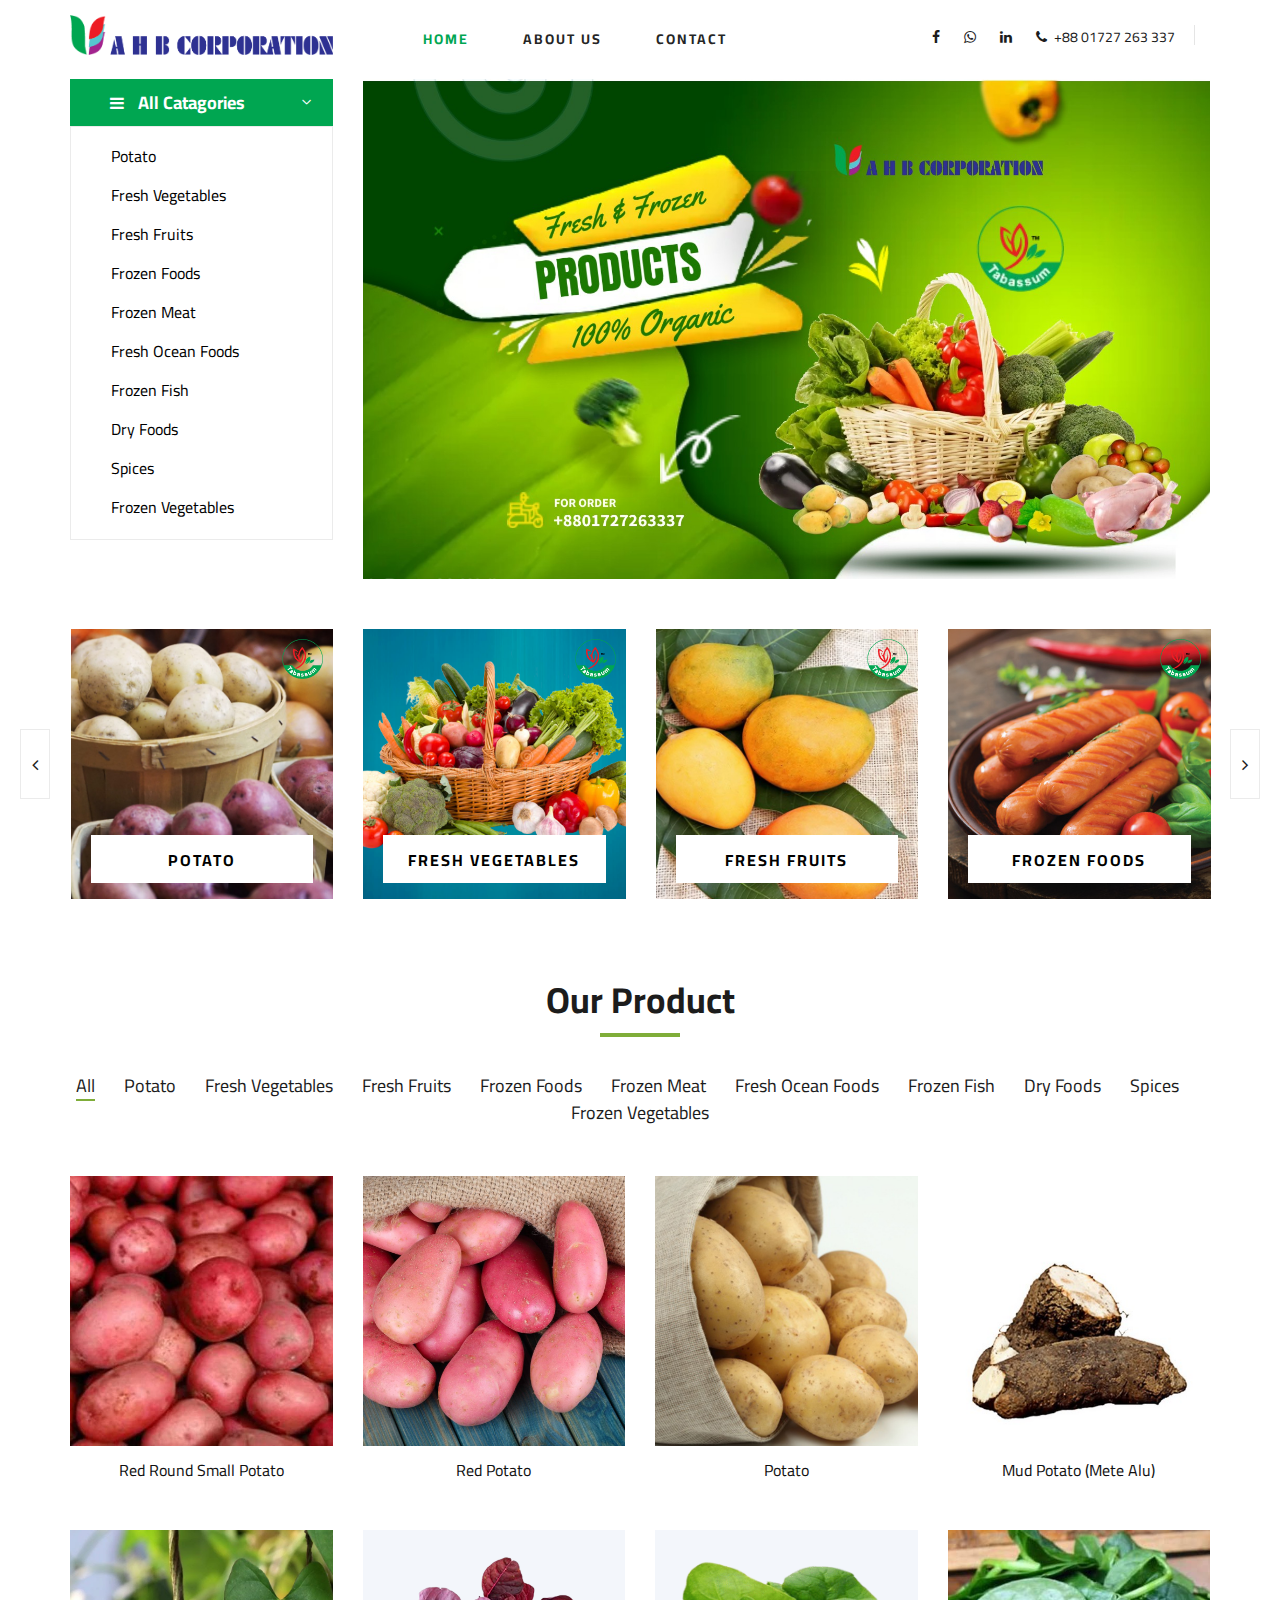
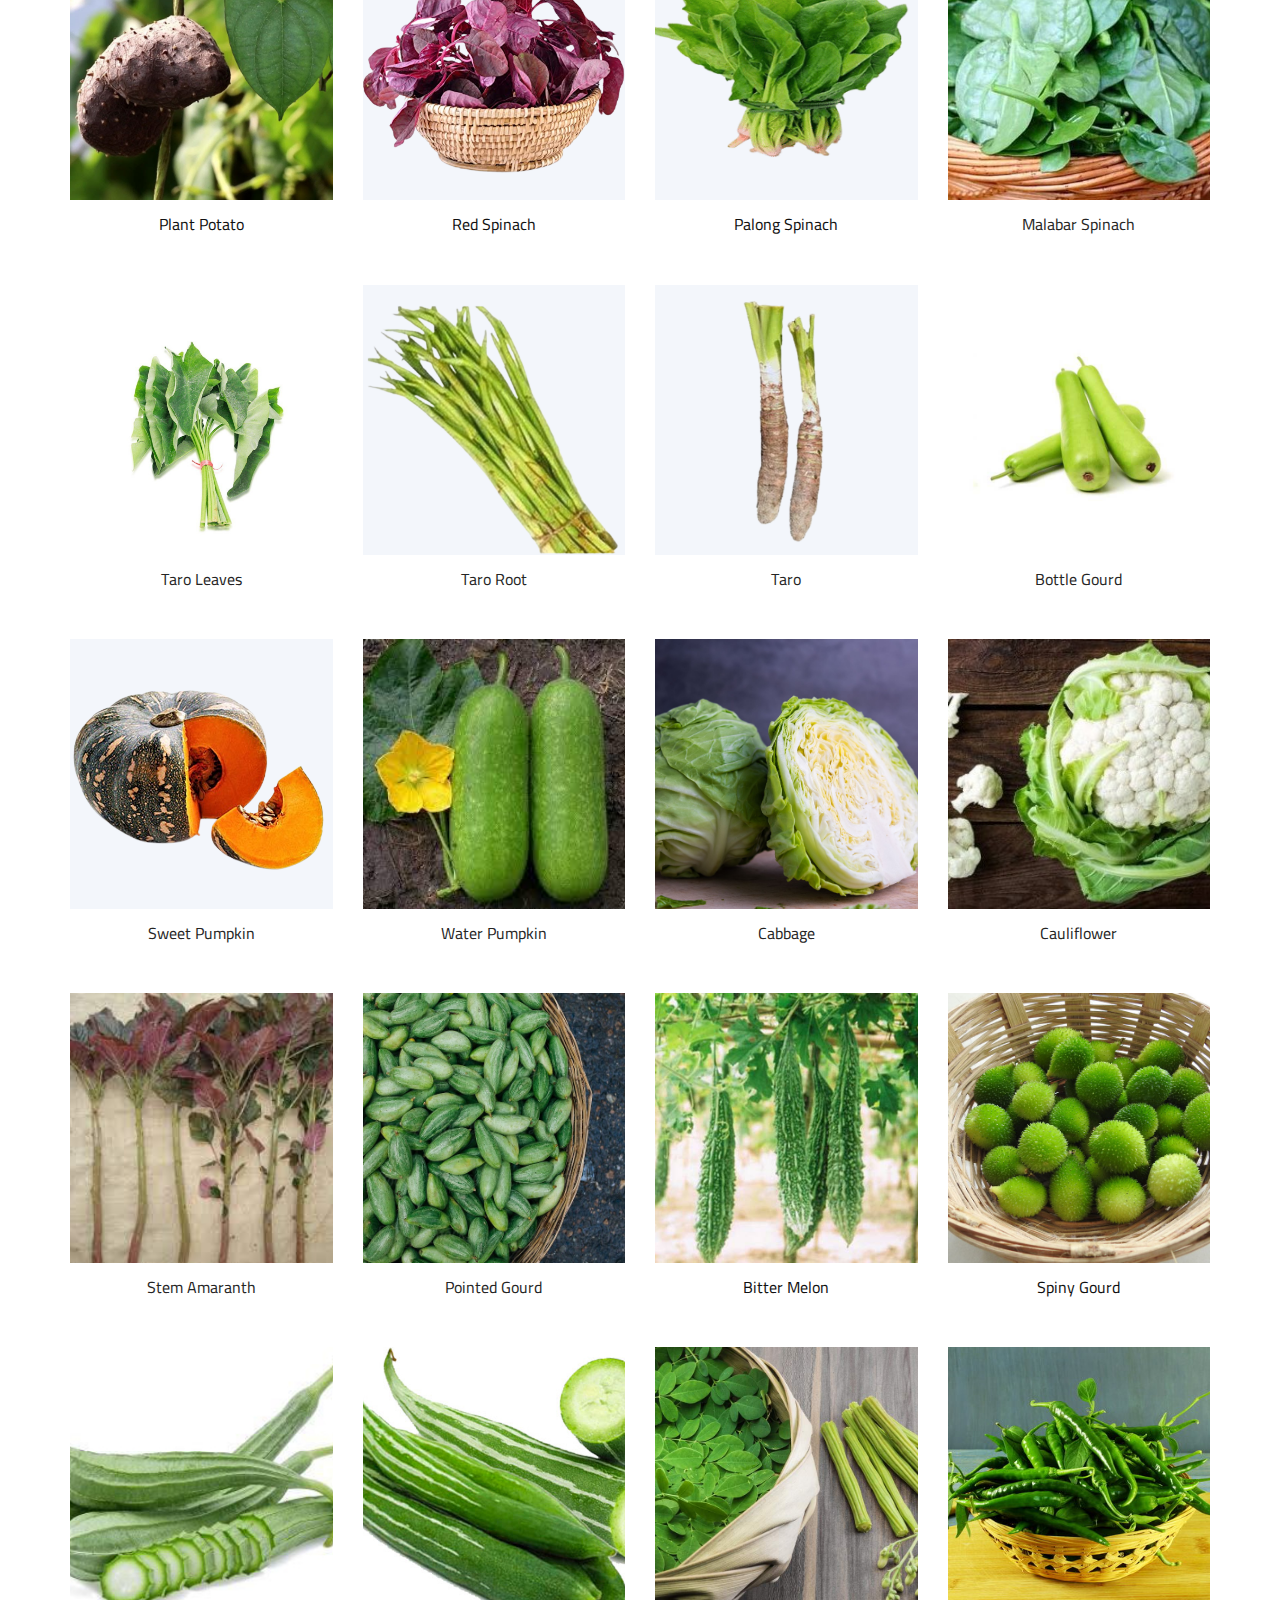
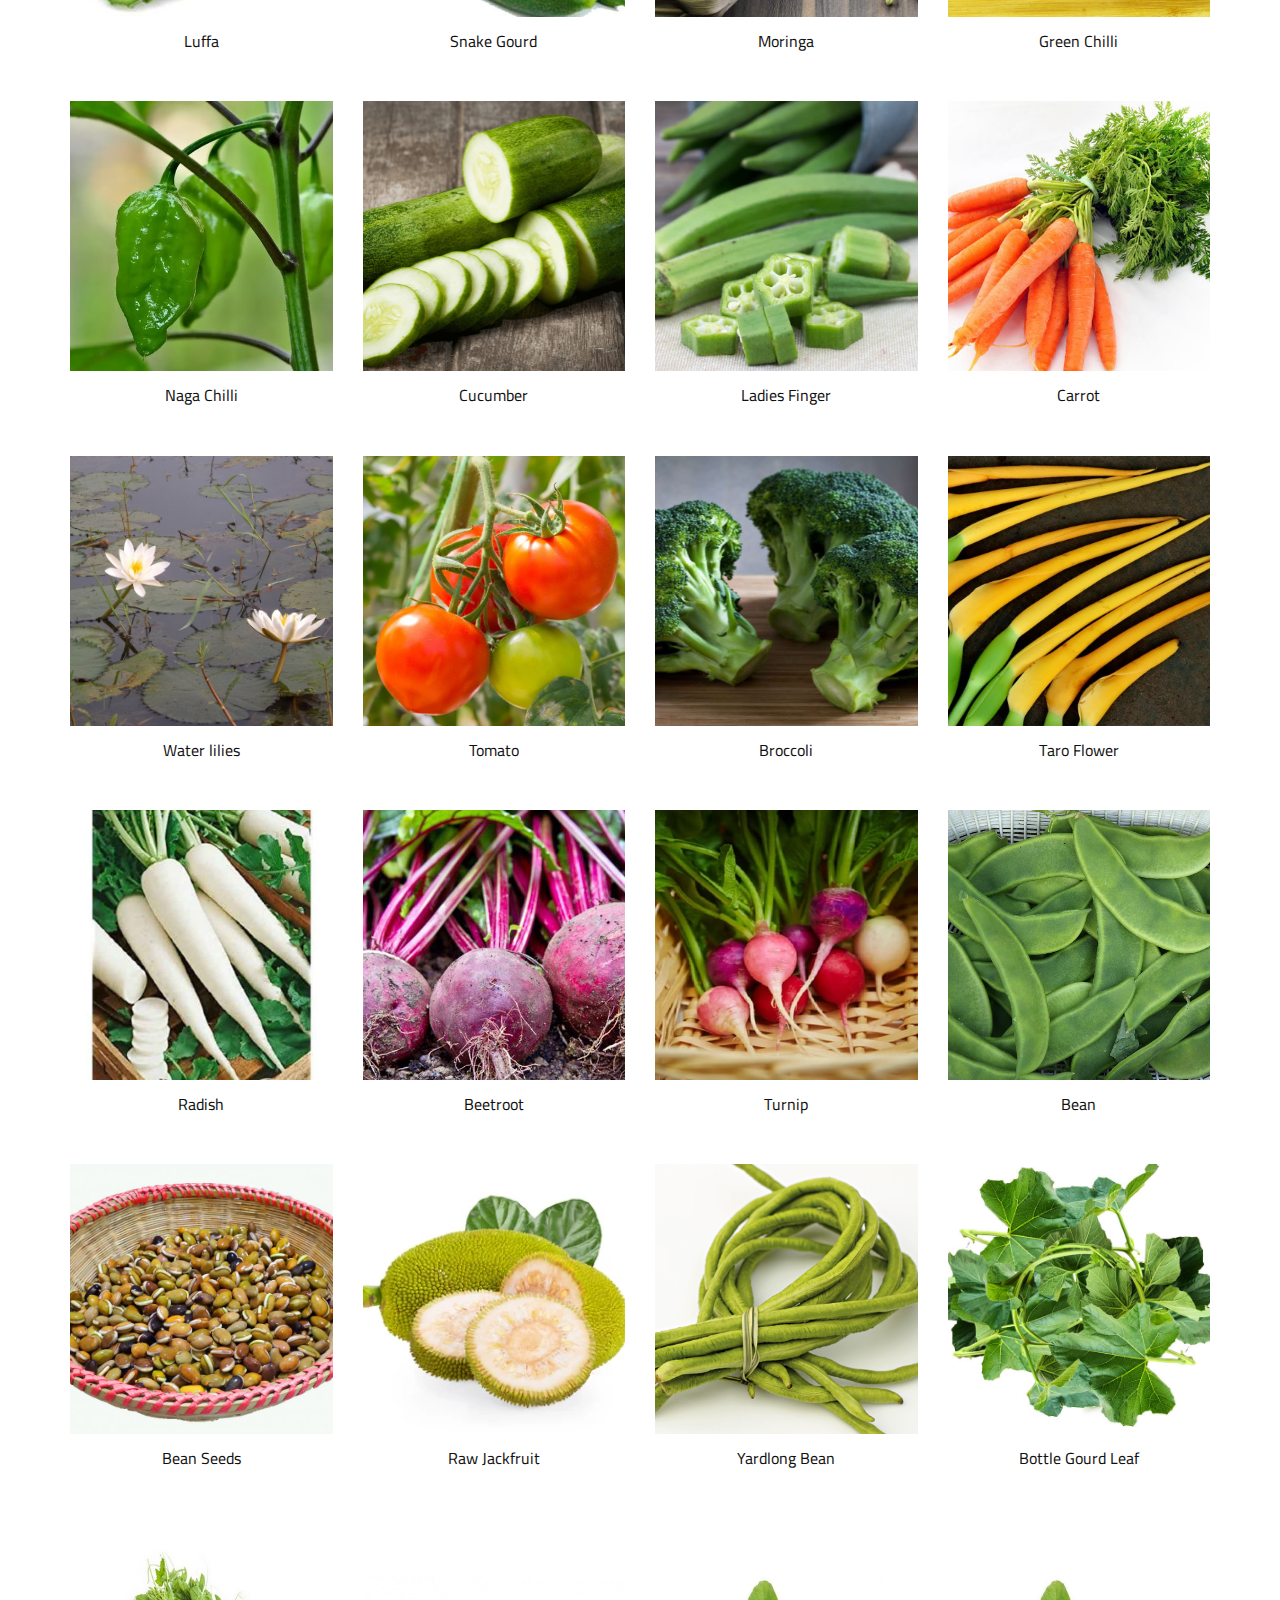
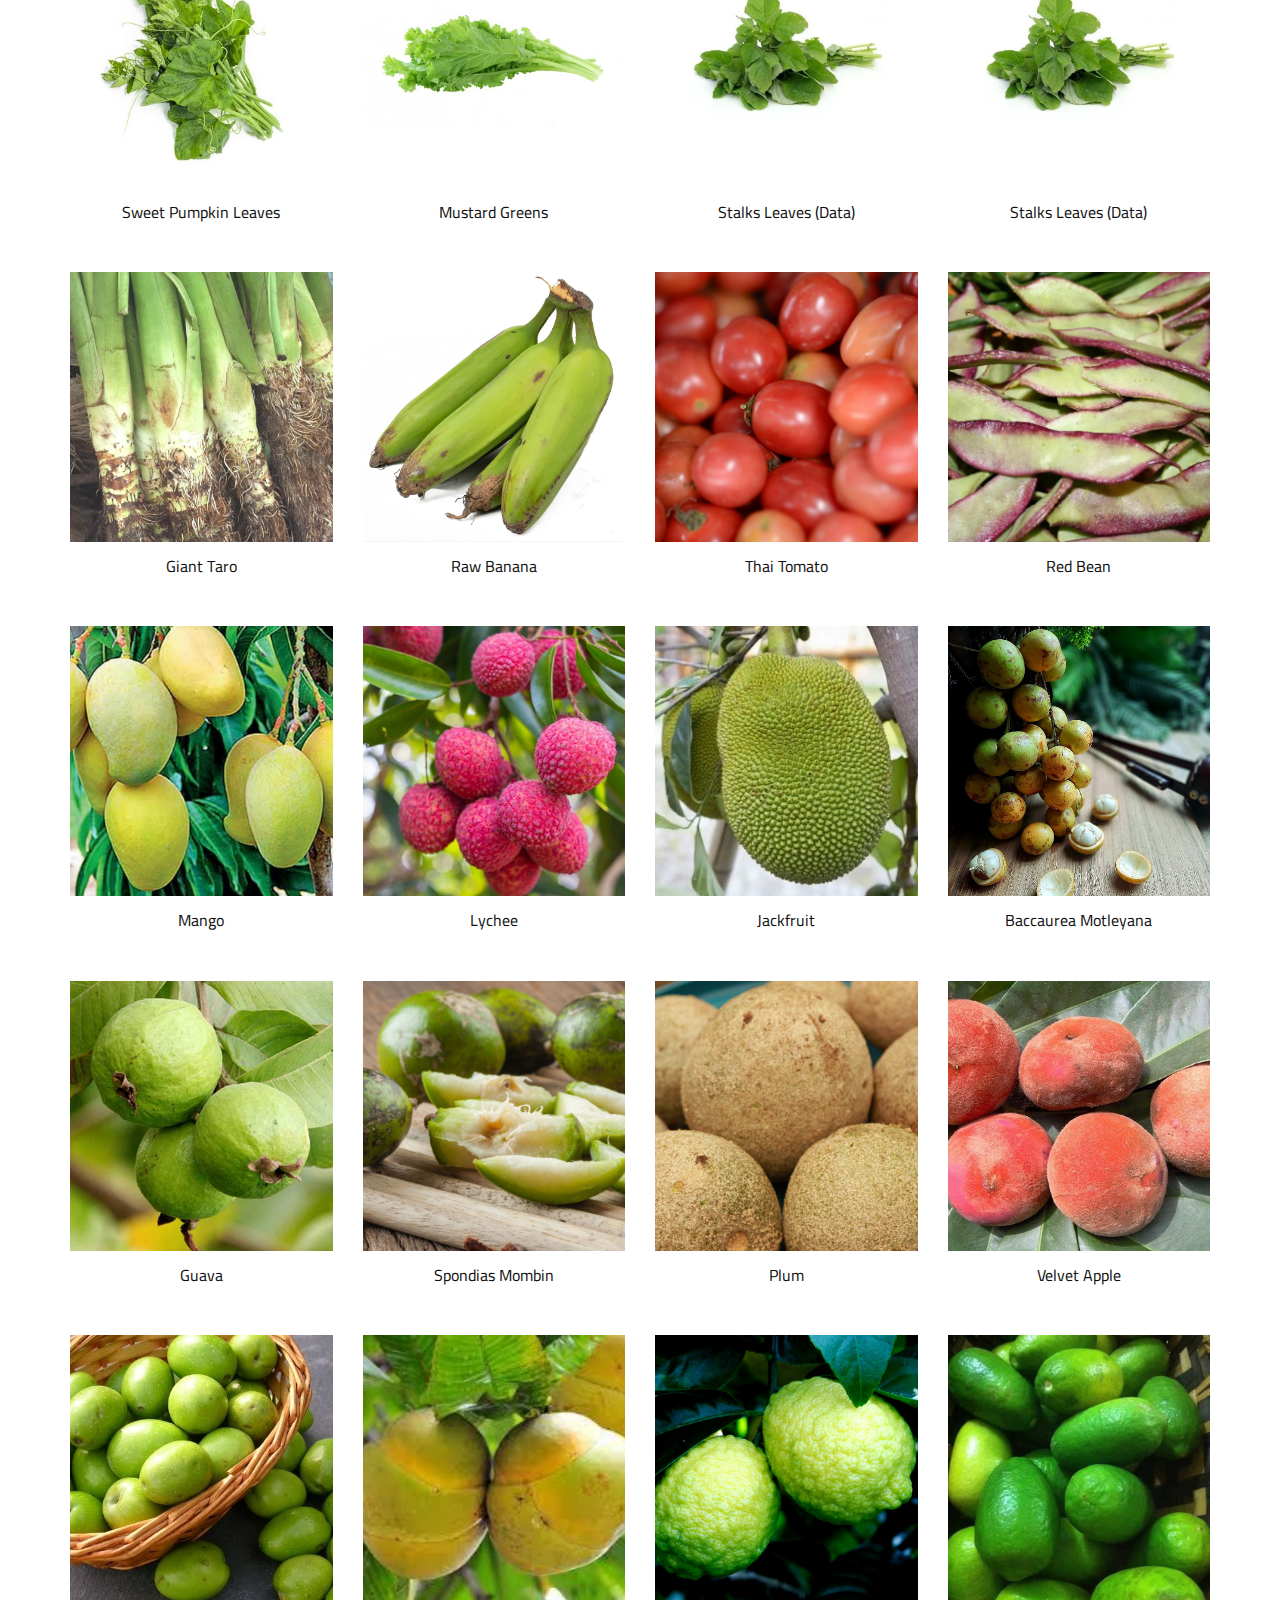
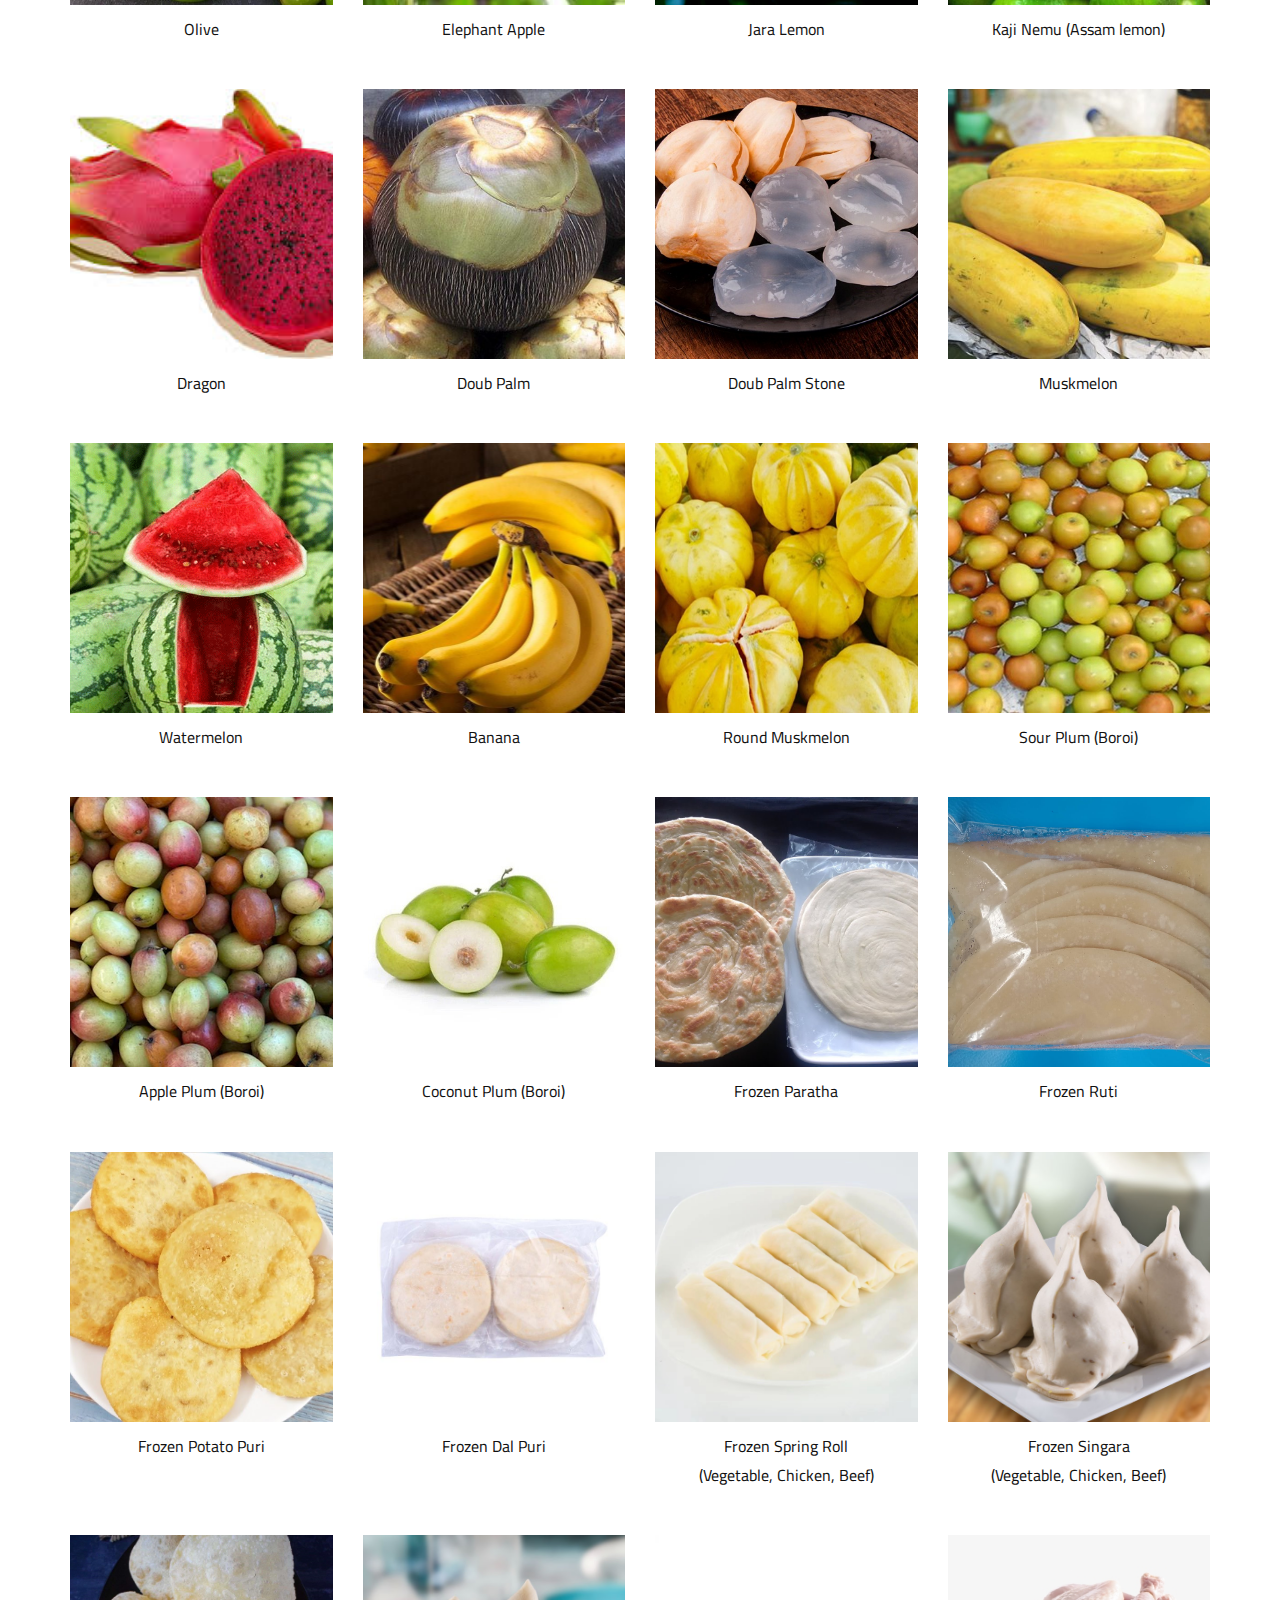
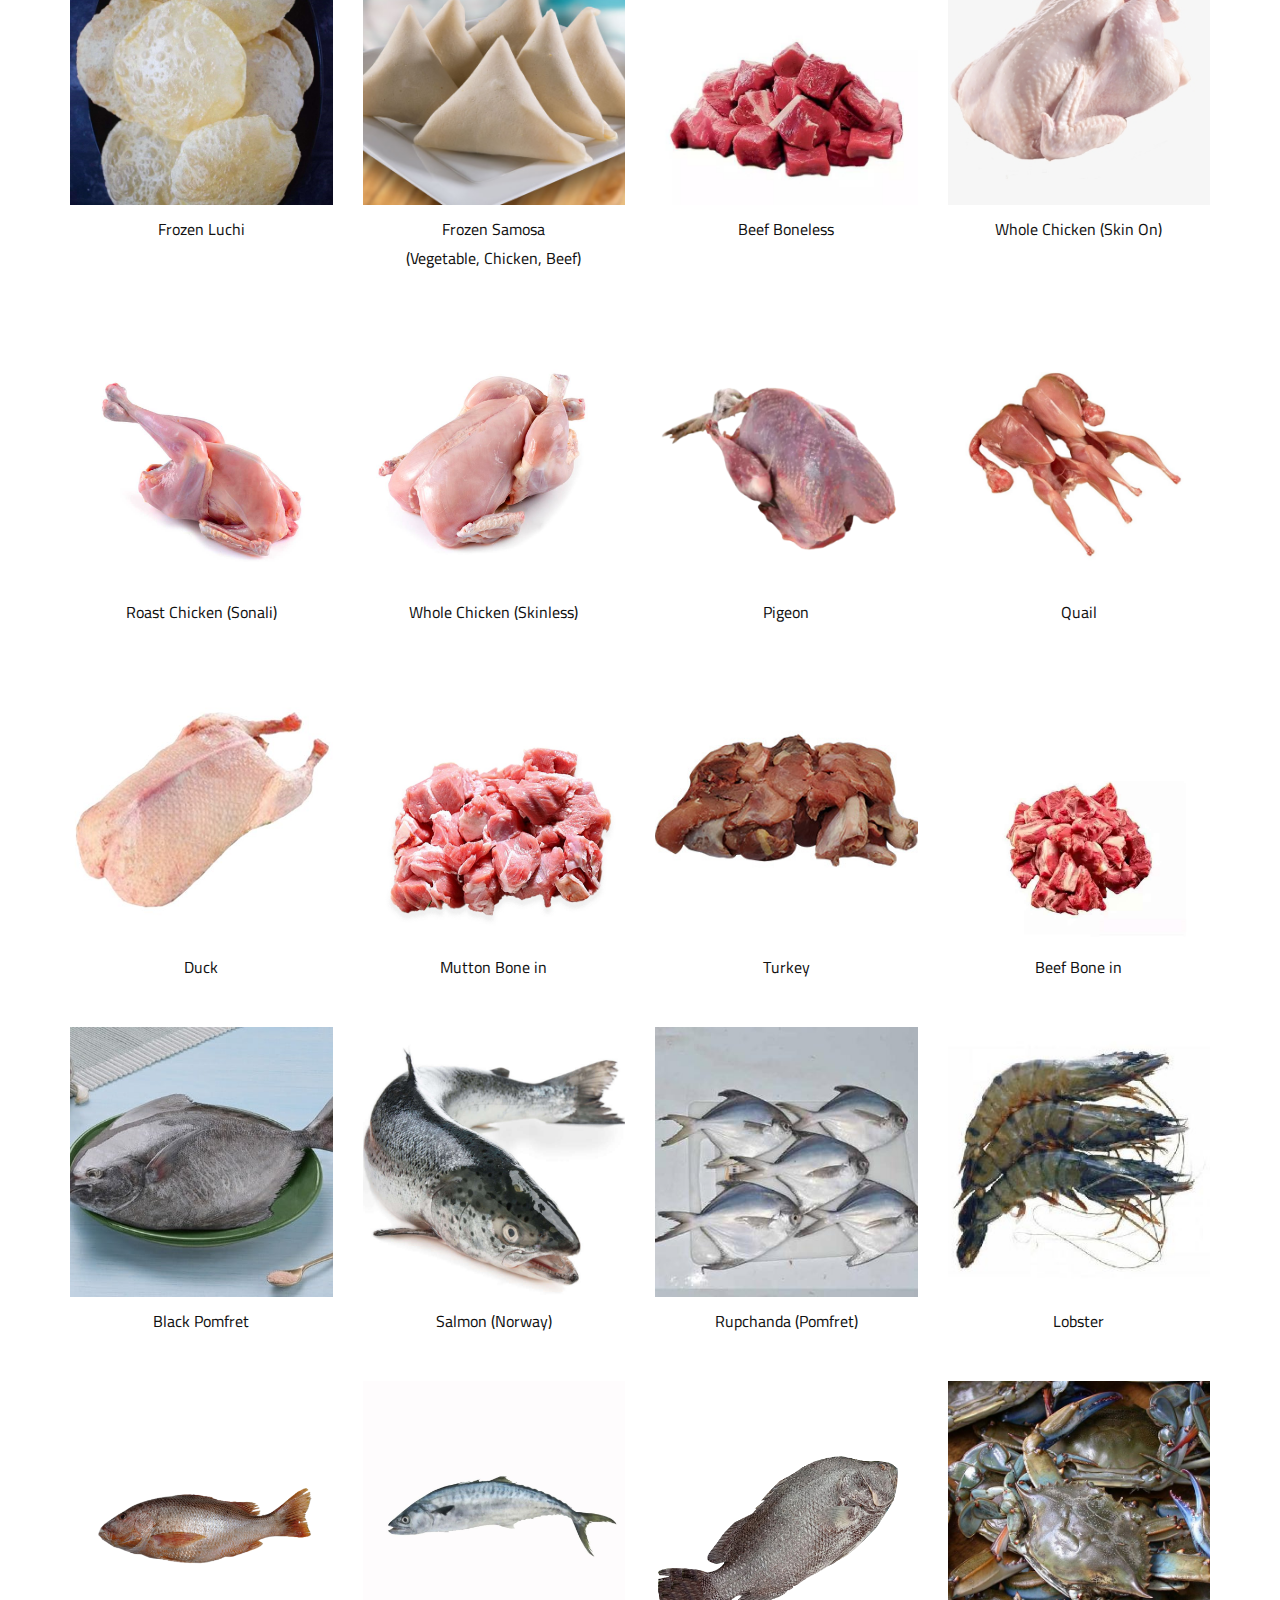
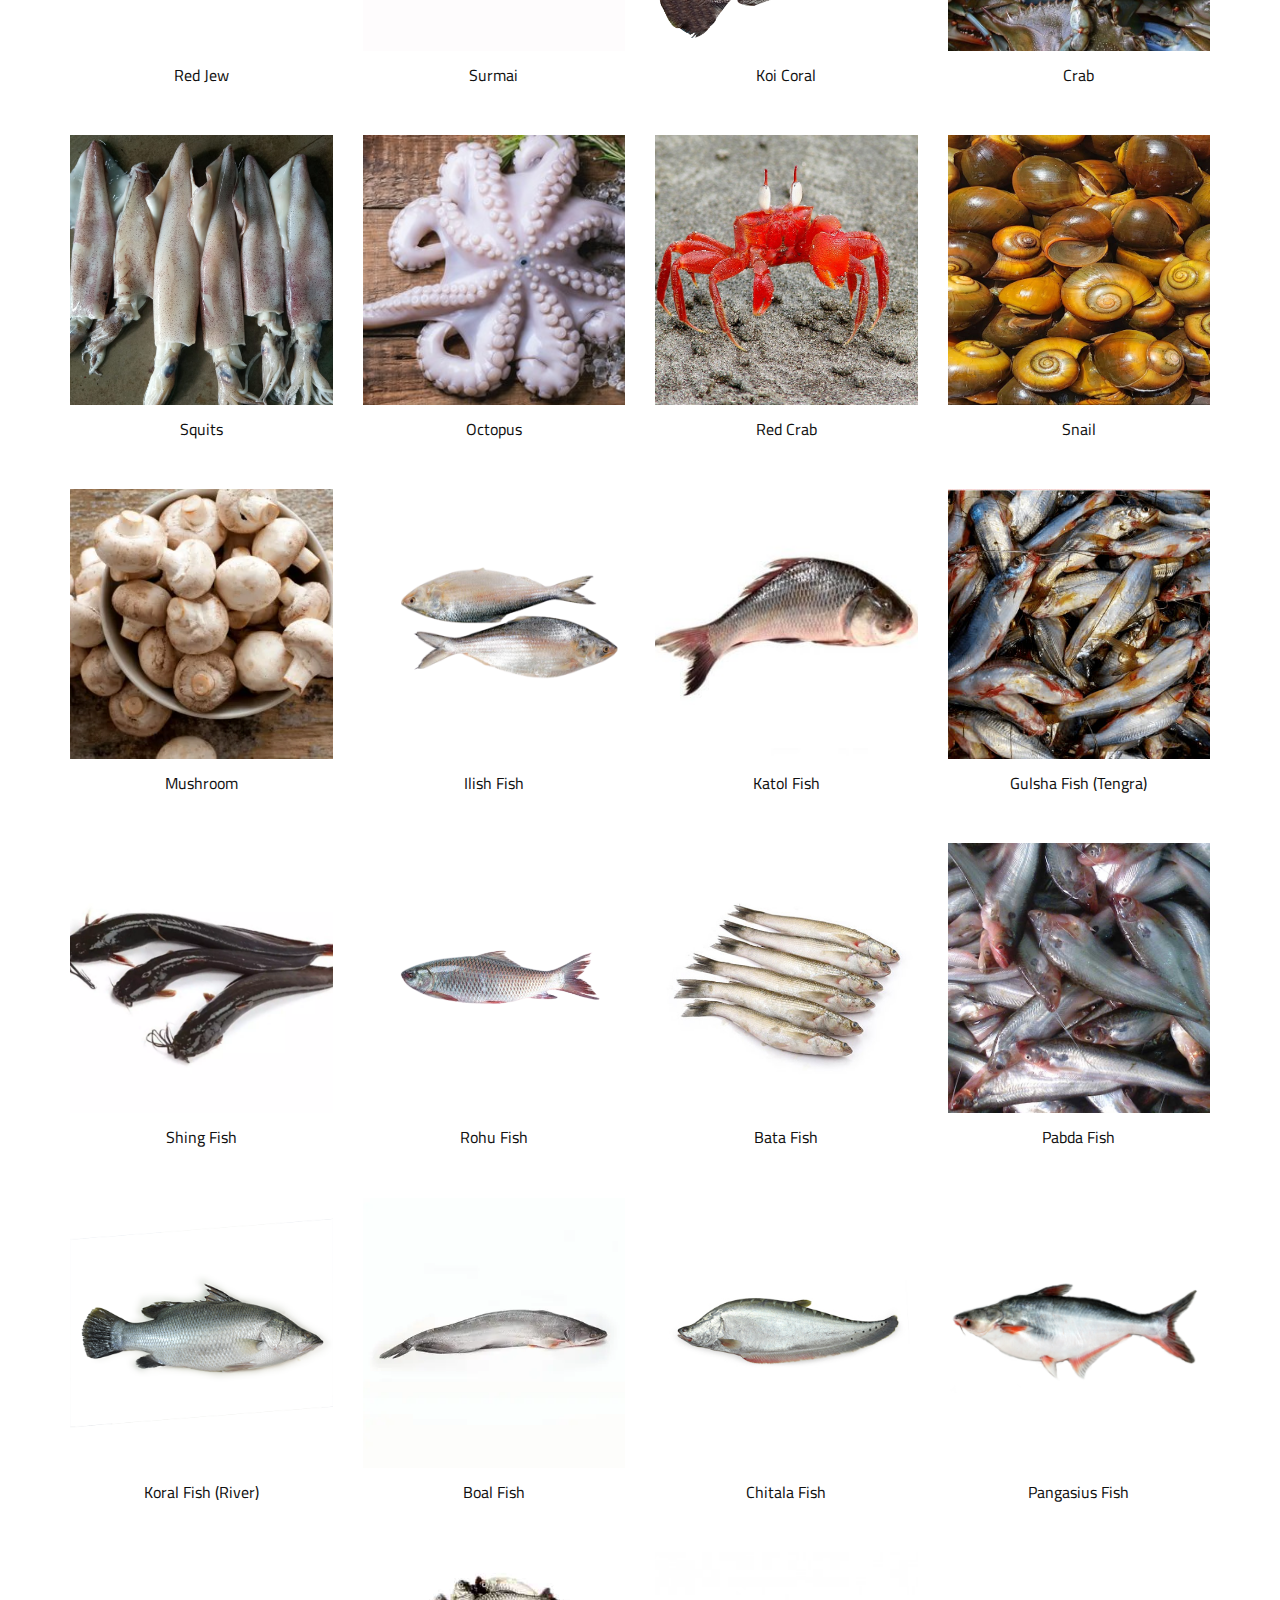
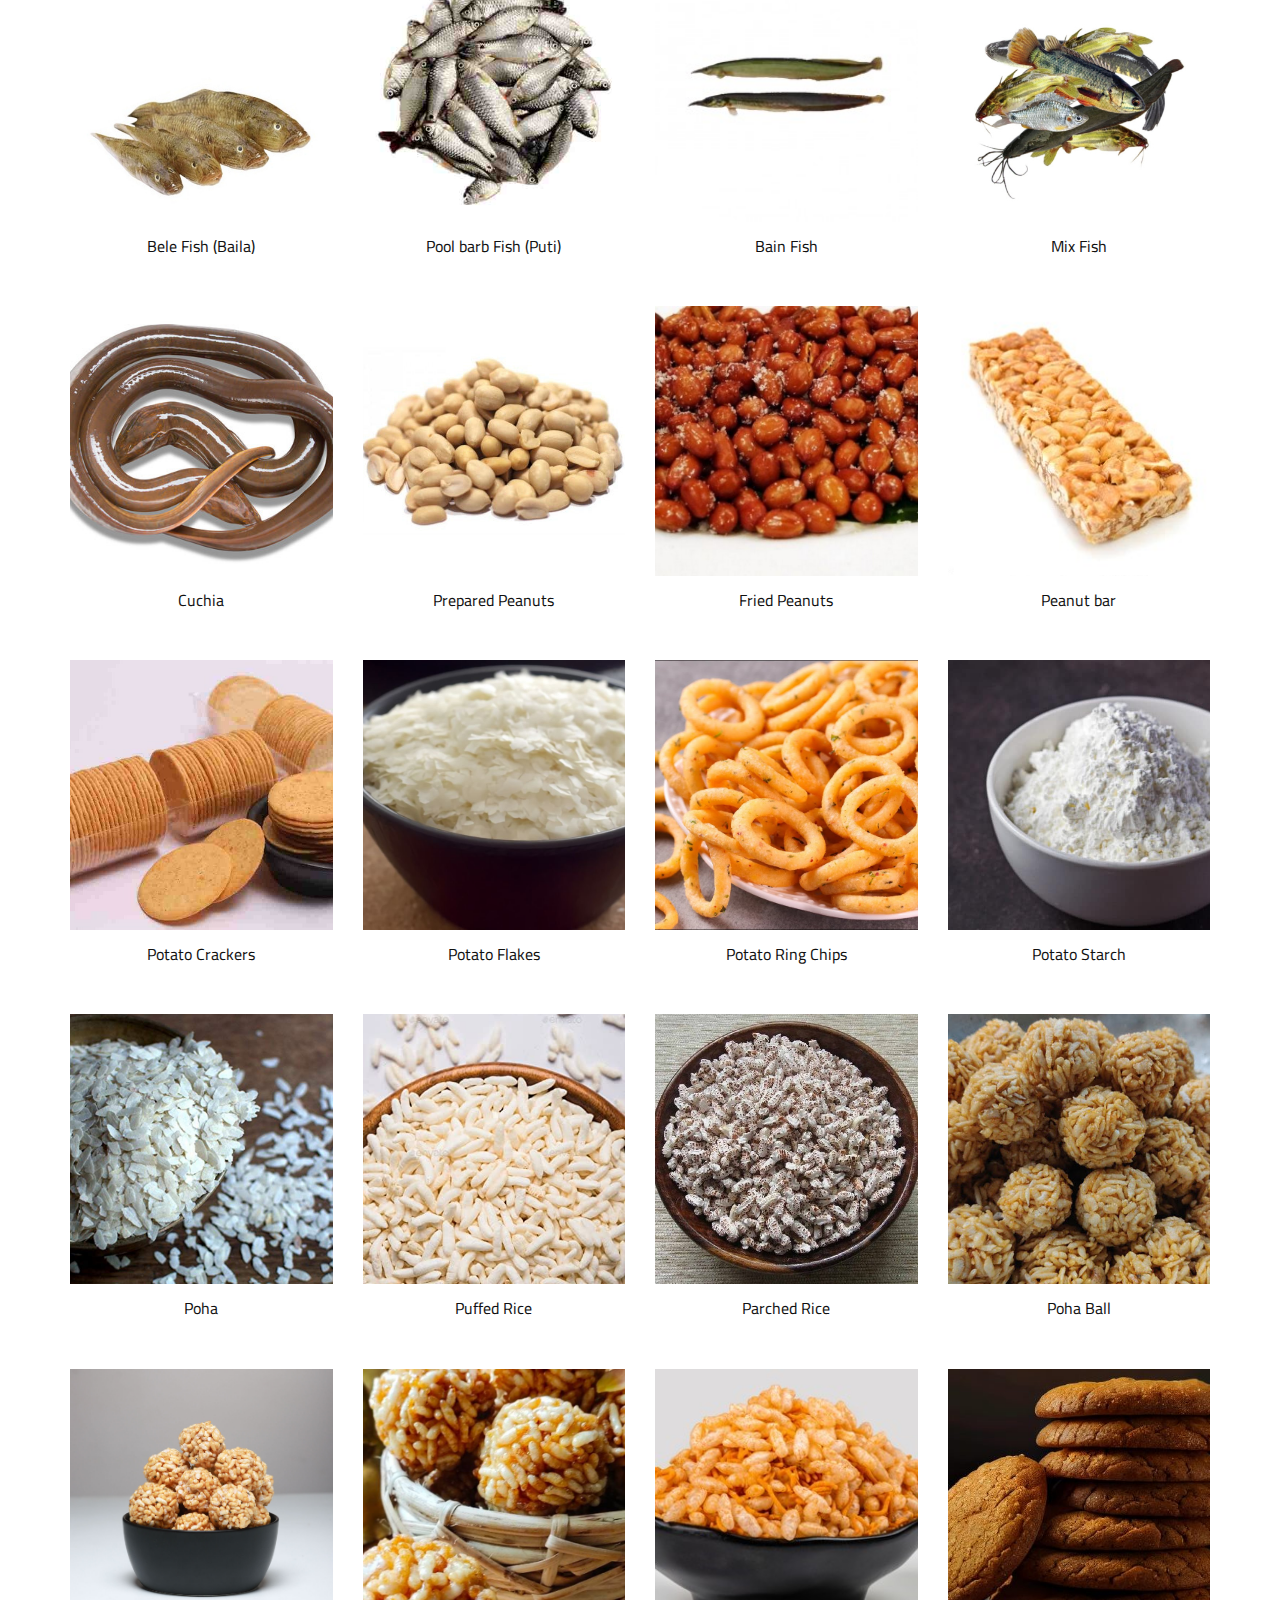
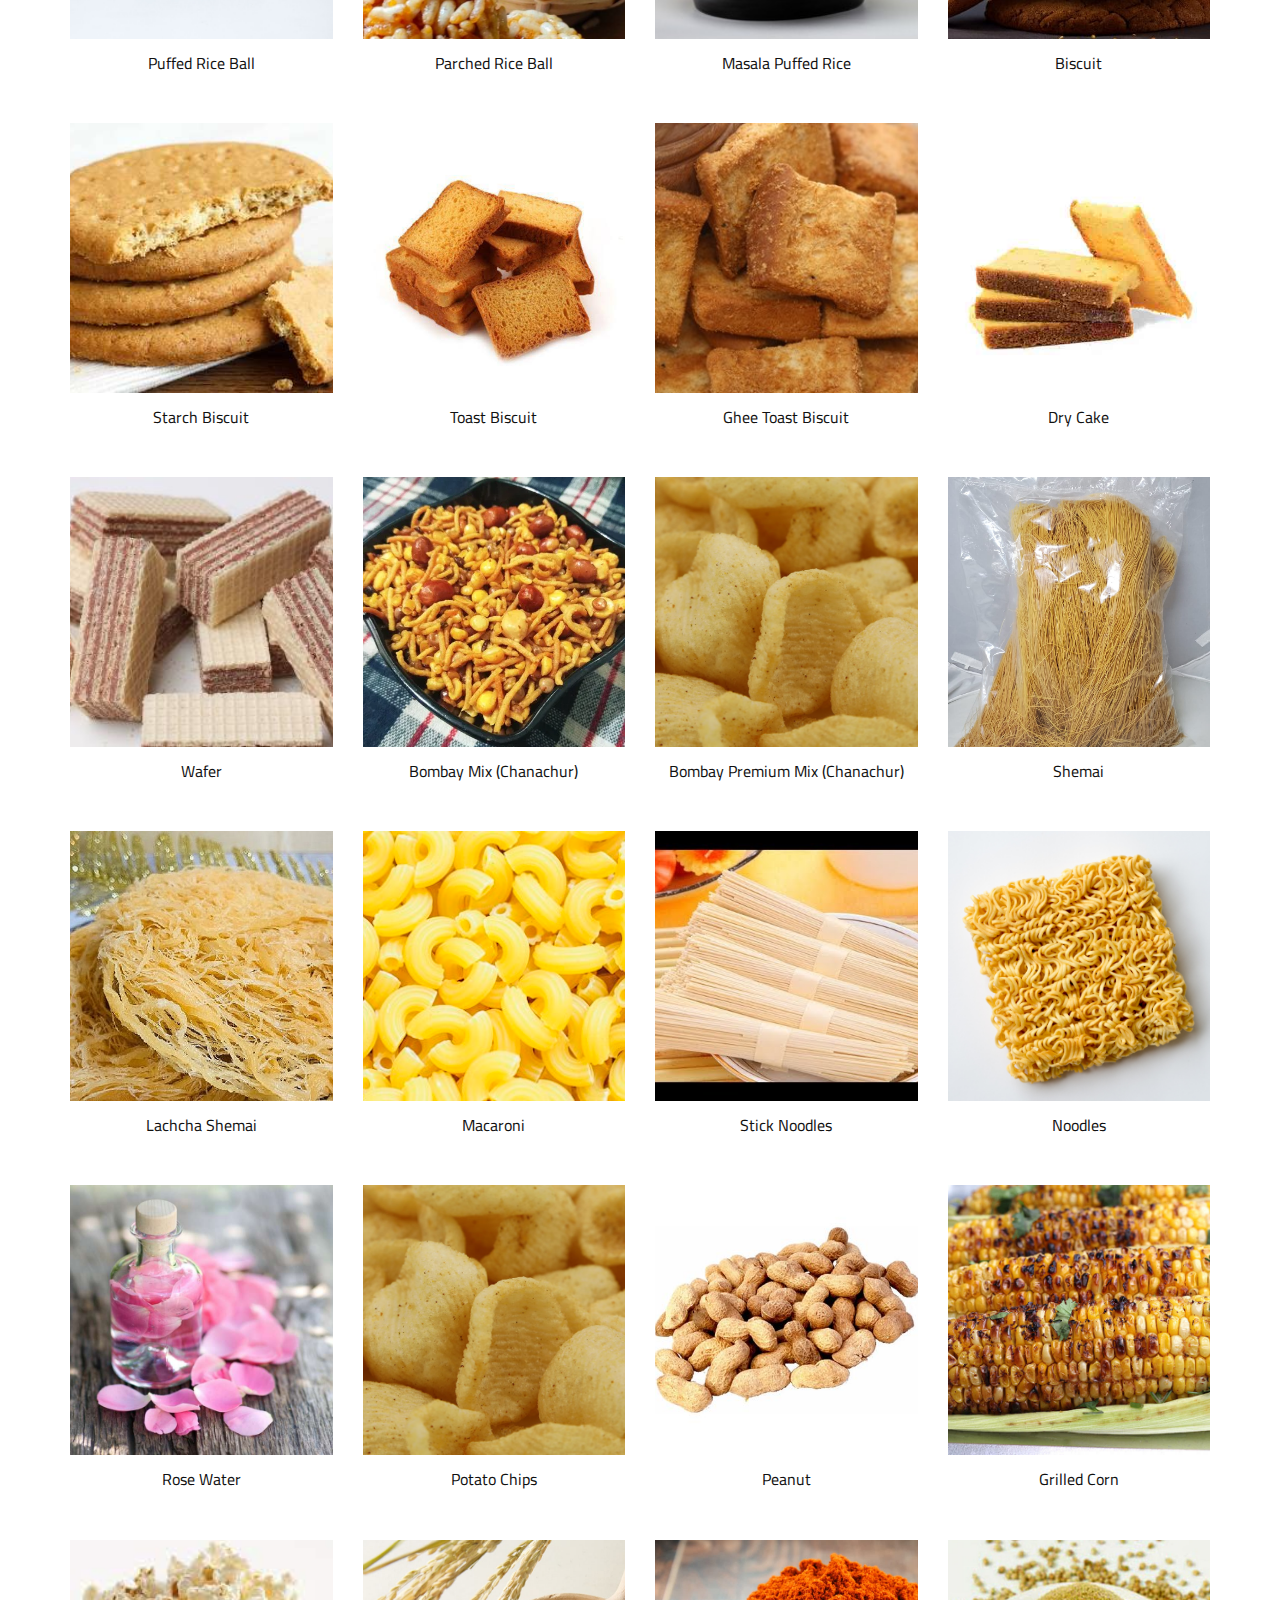
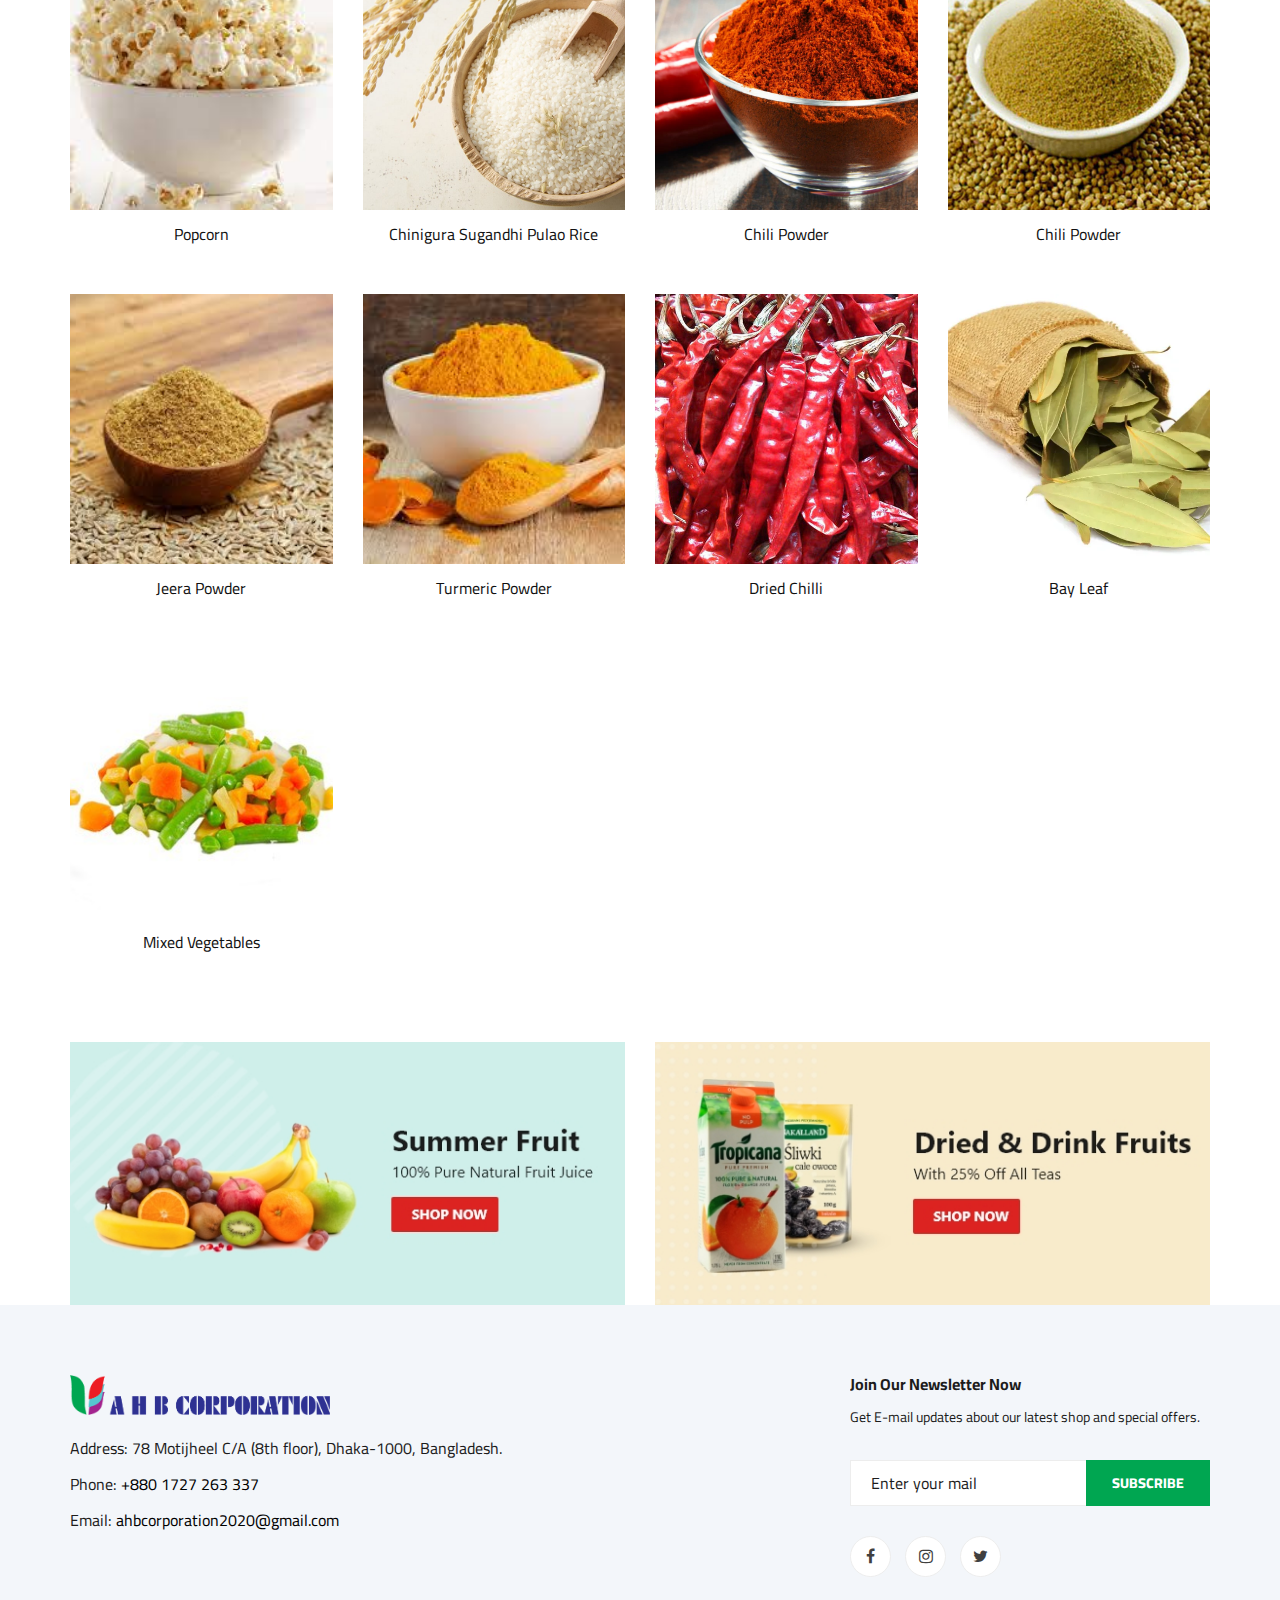
==== commit be0c4594: "c10 updated" ====
--- a/index.html
+++ b/index.html
@@ -230,6 +230,15 @@
             <div class="row featured__filter">
                 <div class="col-lg-3 col-md-4 col-sm-6 mix potato">
                     <div class="featured__item">
+                        <div class="featured__item__pic set-bg" data-setbg="img/featured/c10/5.jpg">
+                        </div>
+                        <div class="featured__item__text">
+                            <h6>Red Round Small Potato</h6>
+                        </div>
+                    </div>
+                </div>
+                <div class="col-lg-3 col-md-4 col-sm-6 mix potato">
+                    <div class="featured__item">
                         <div class="featured__item__pic set-bg" data-setbg="img/featured/c10/1.jpg">
                         </div>
                         <div class="featured__item__text">
